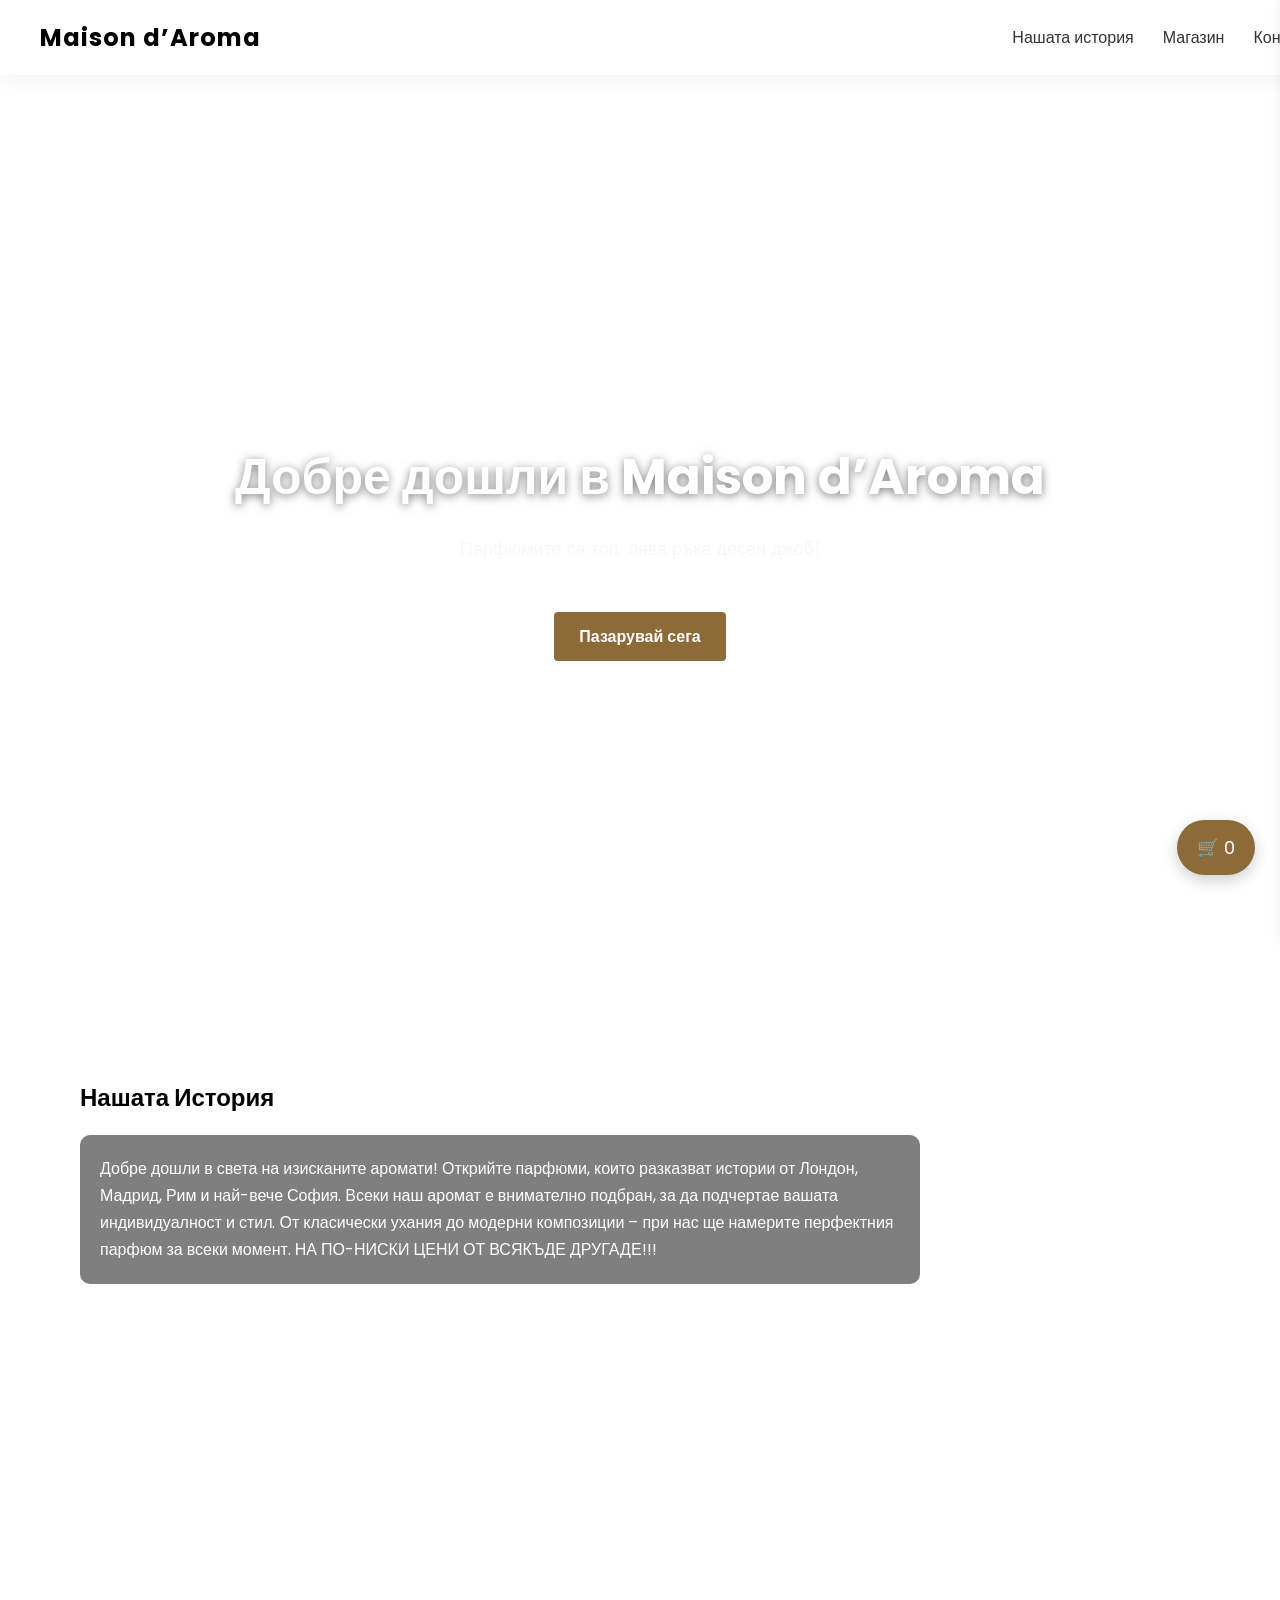
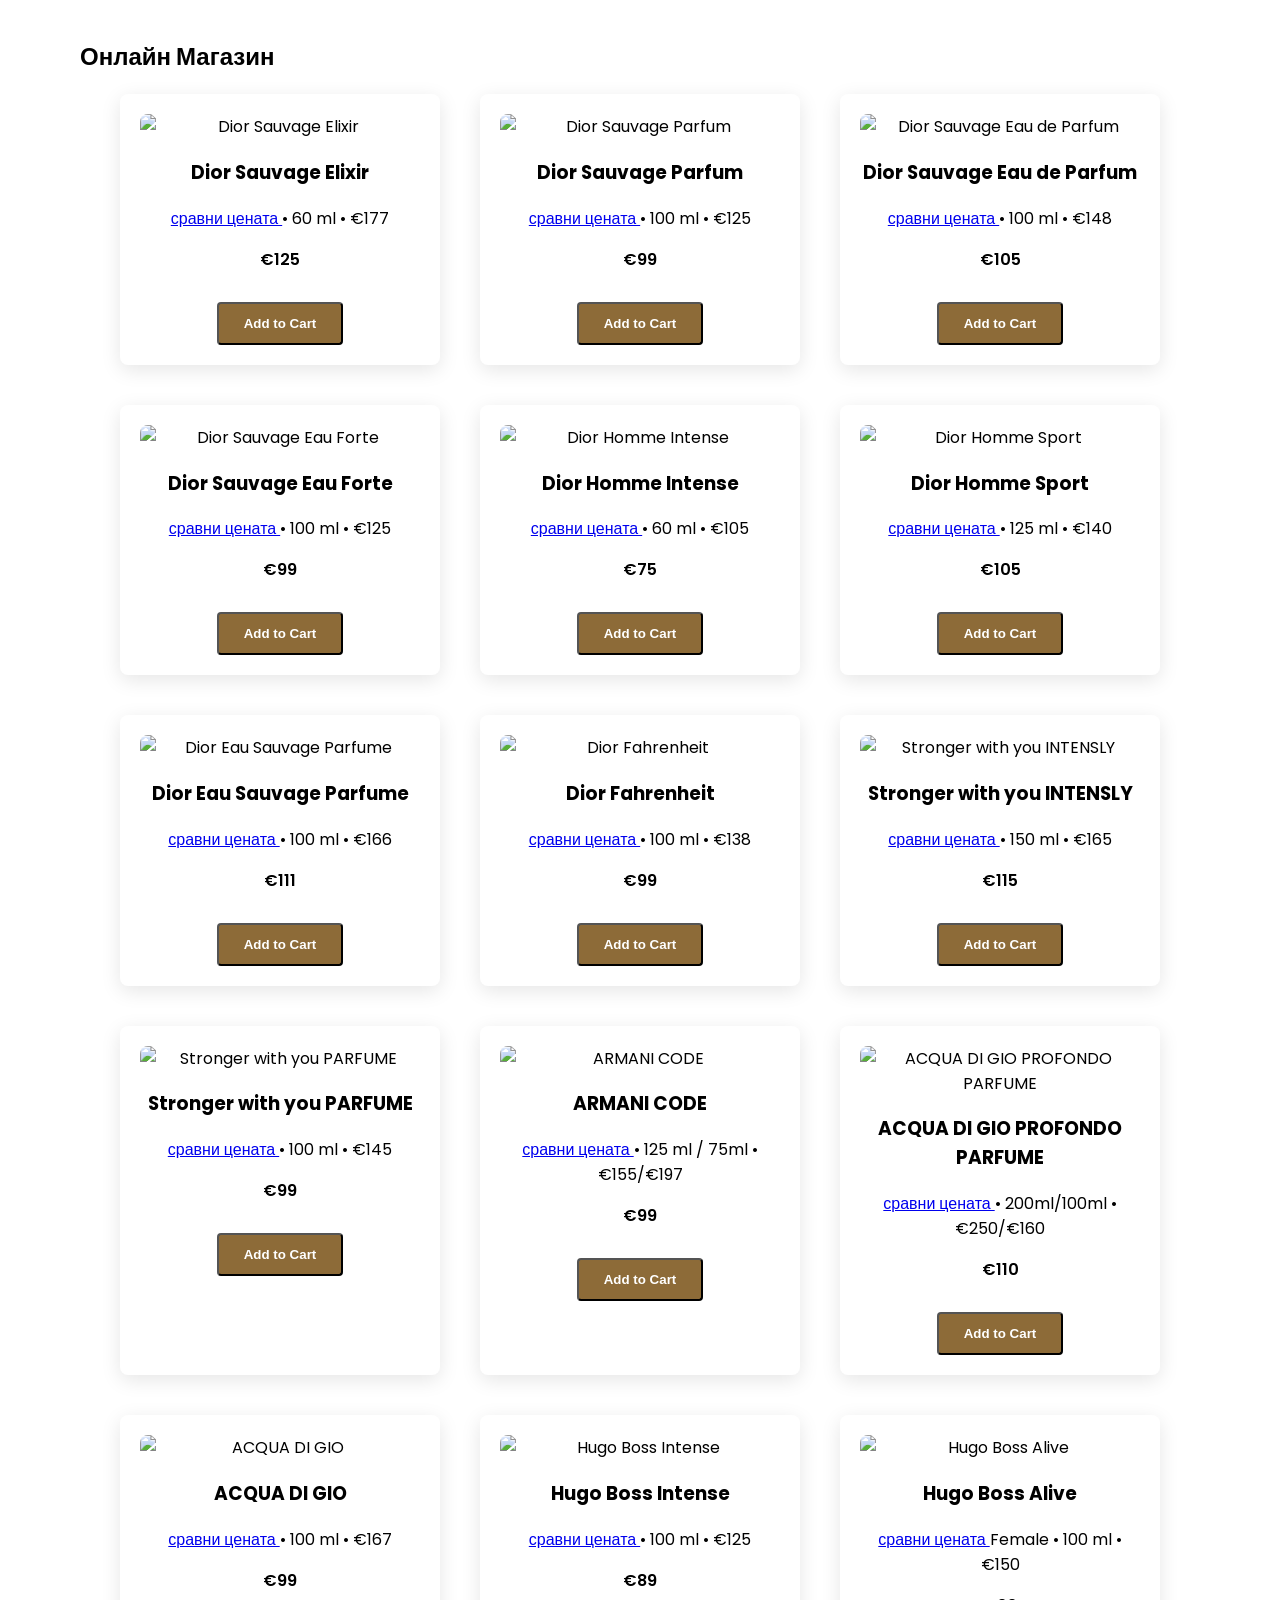
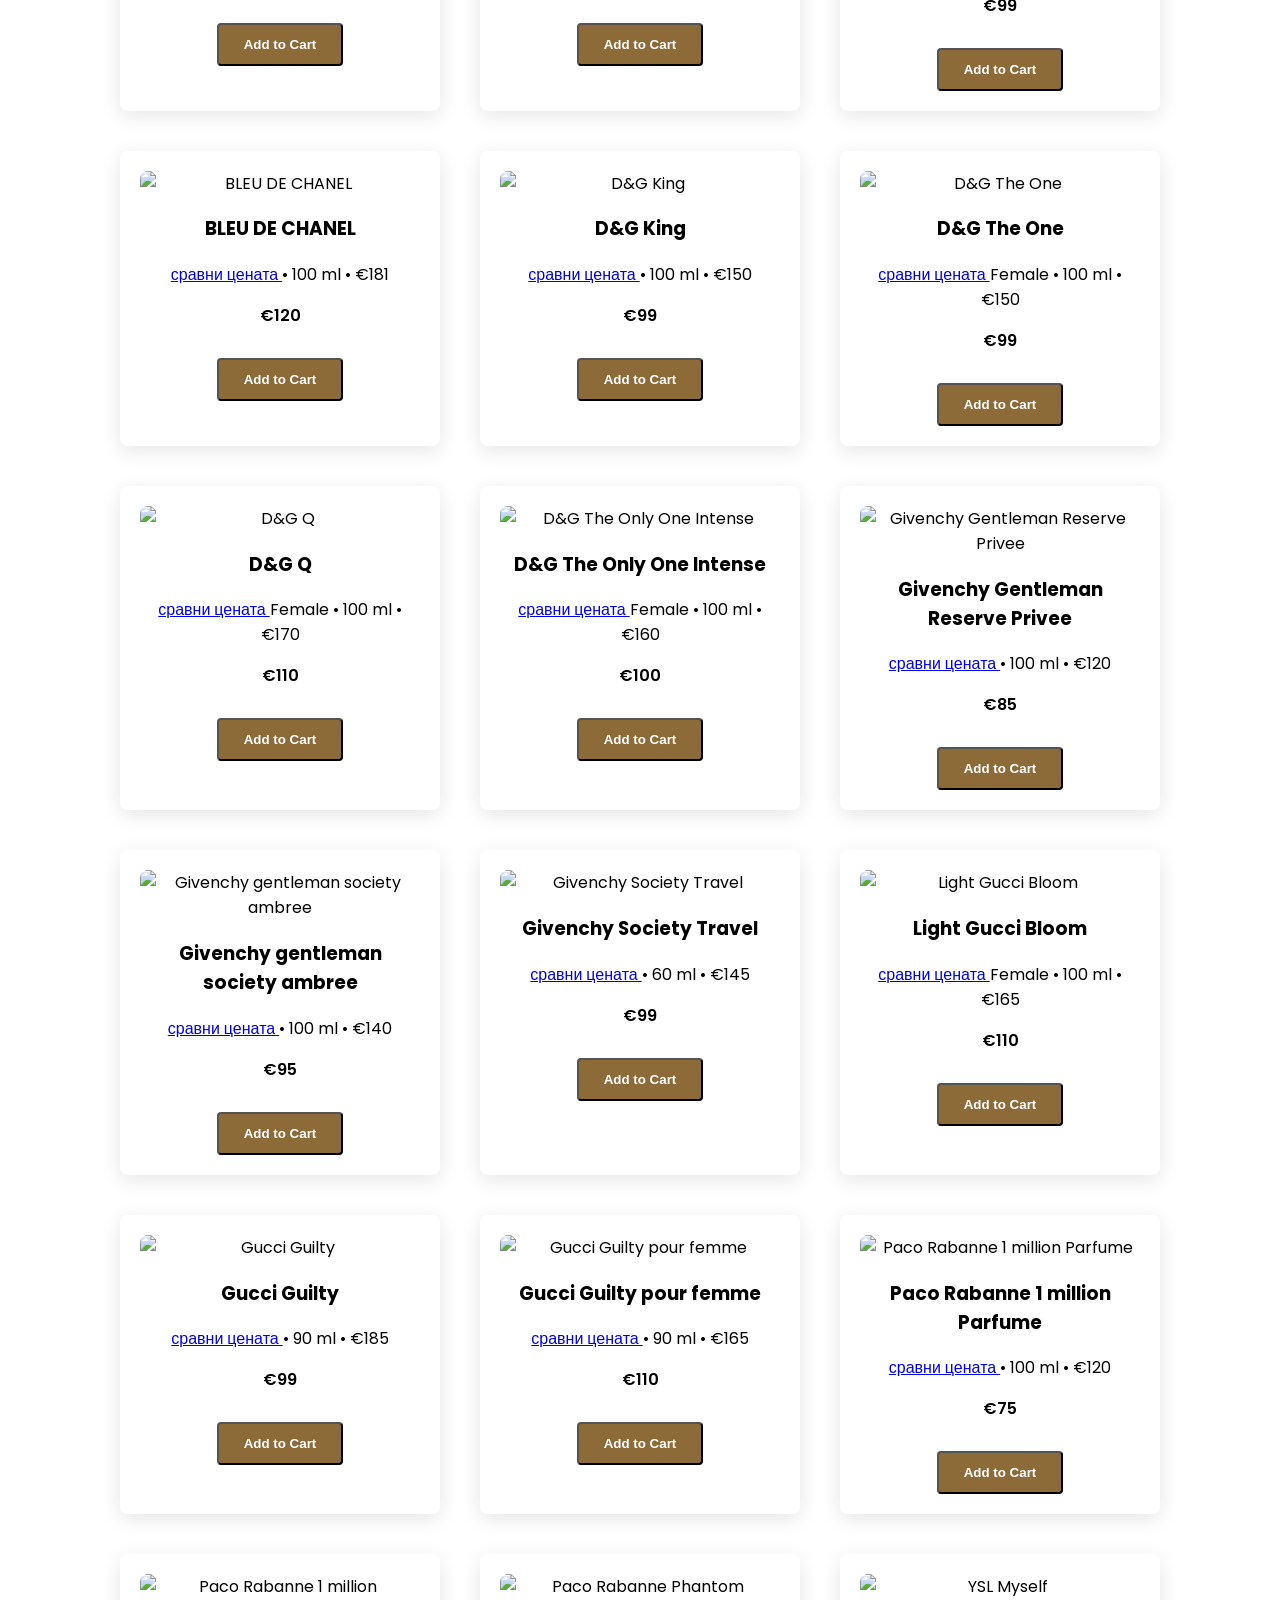
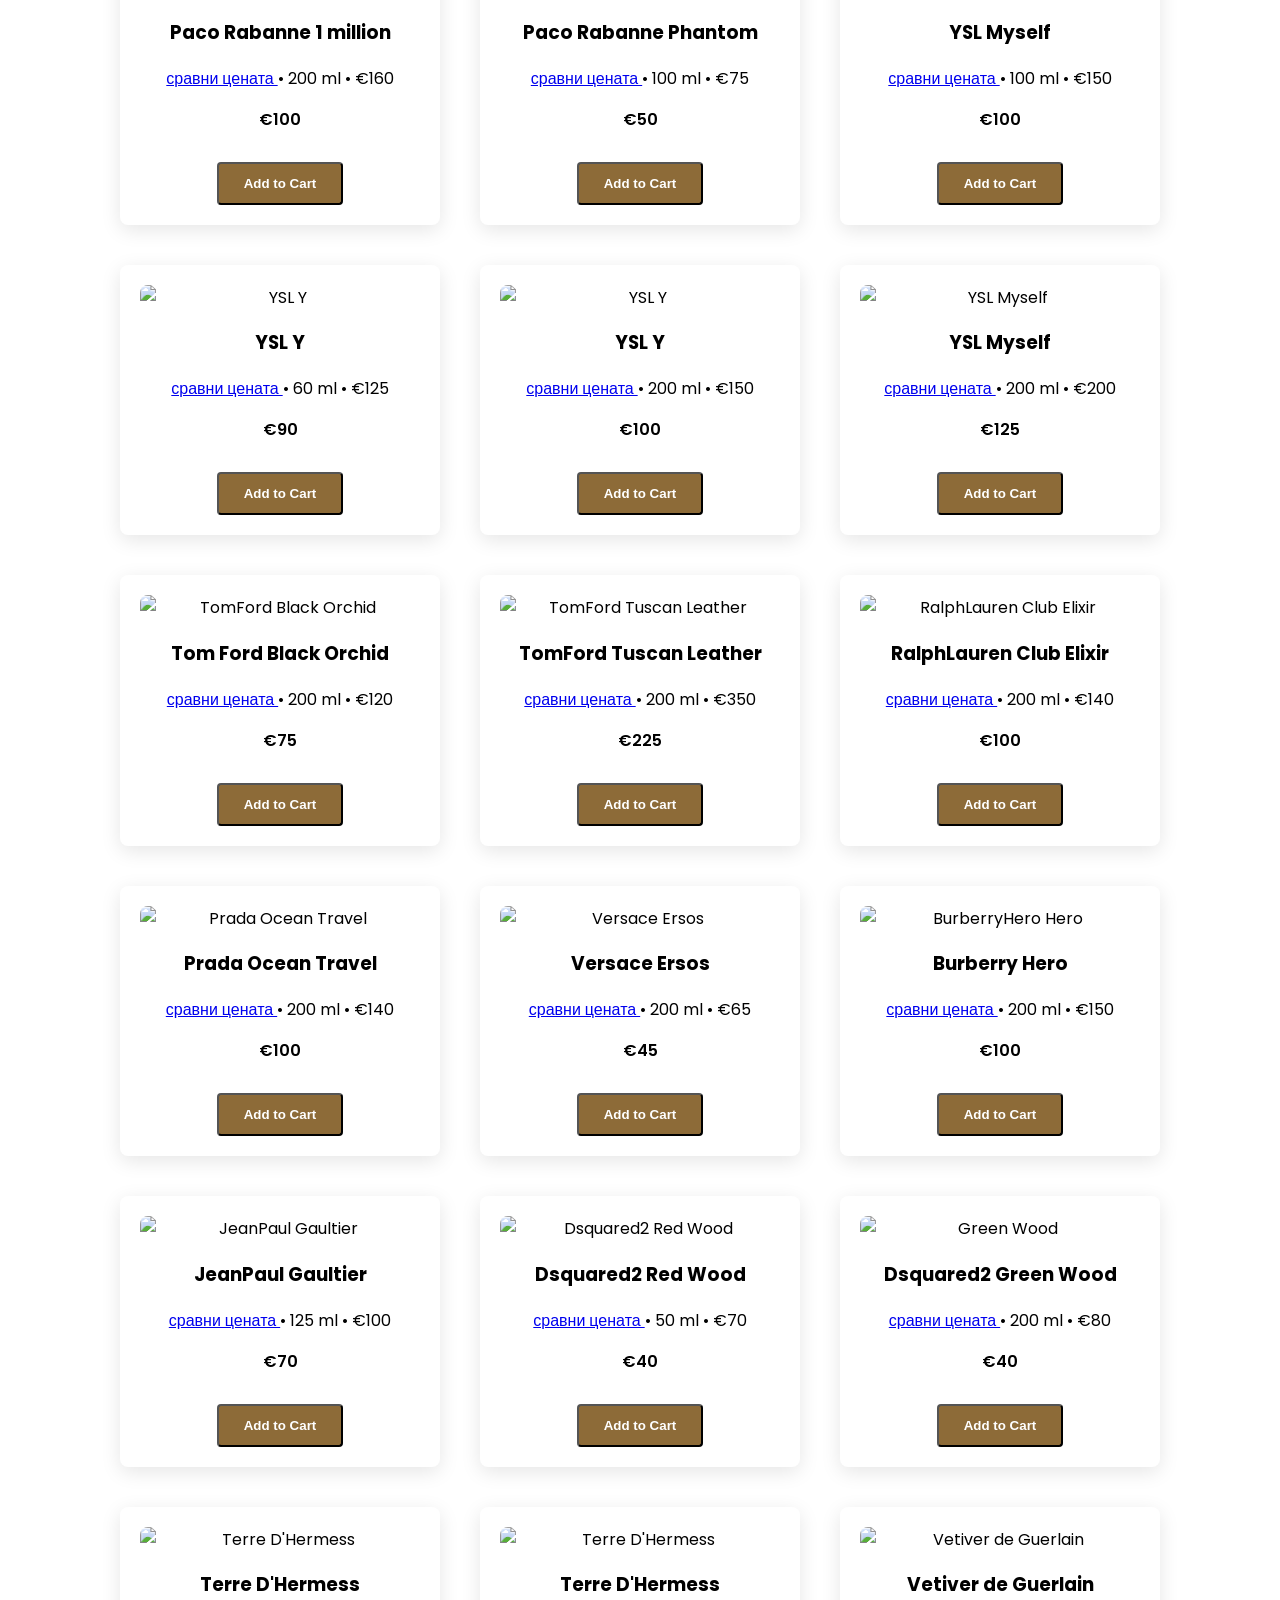
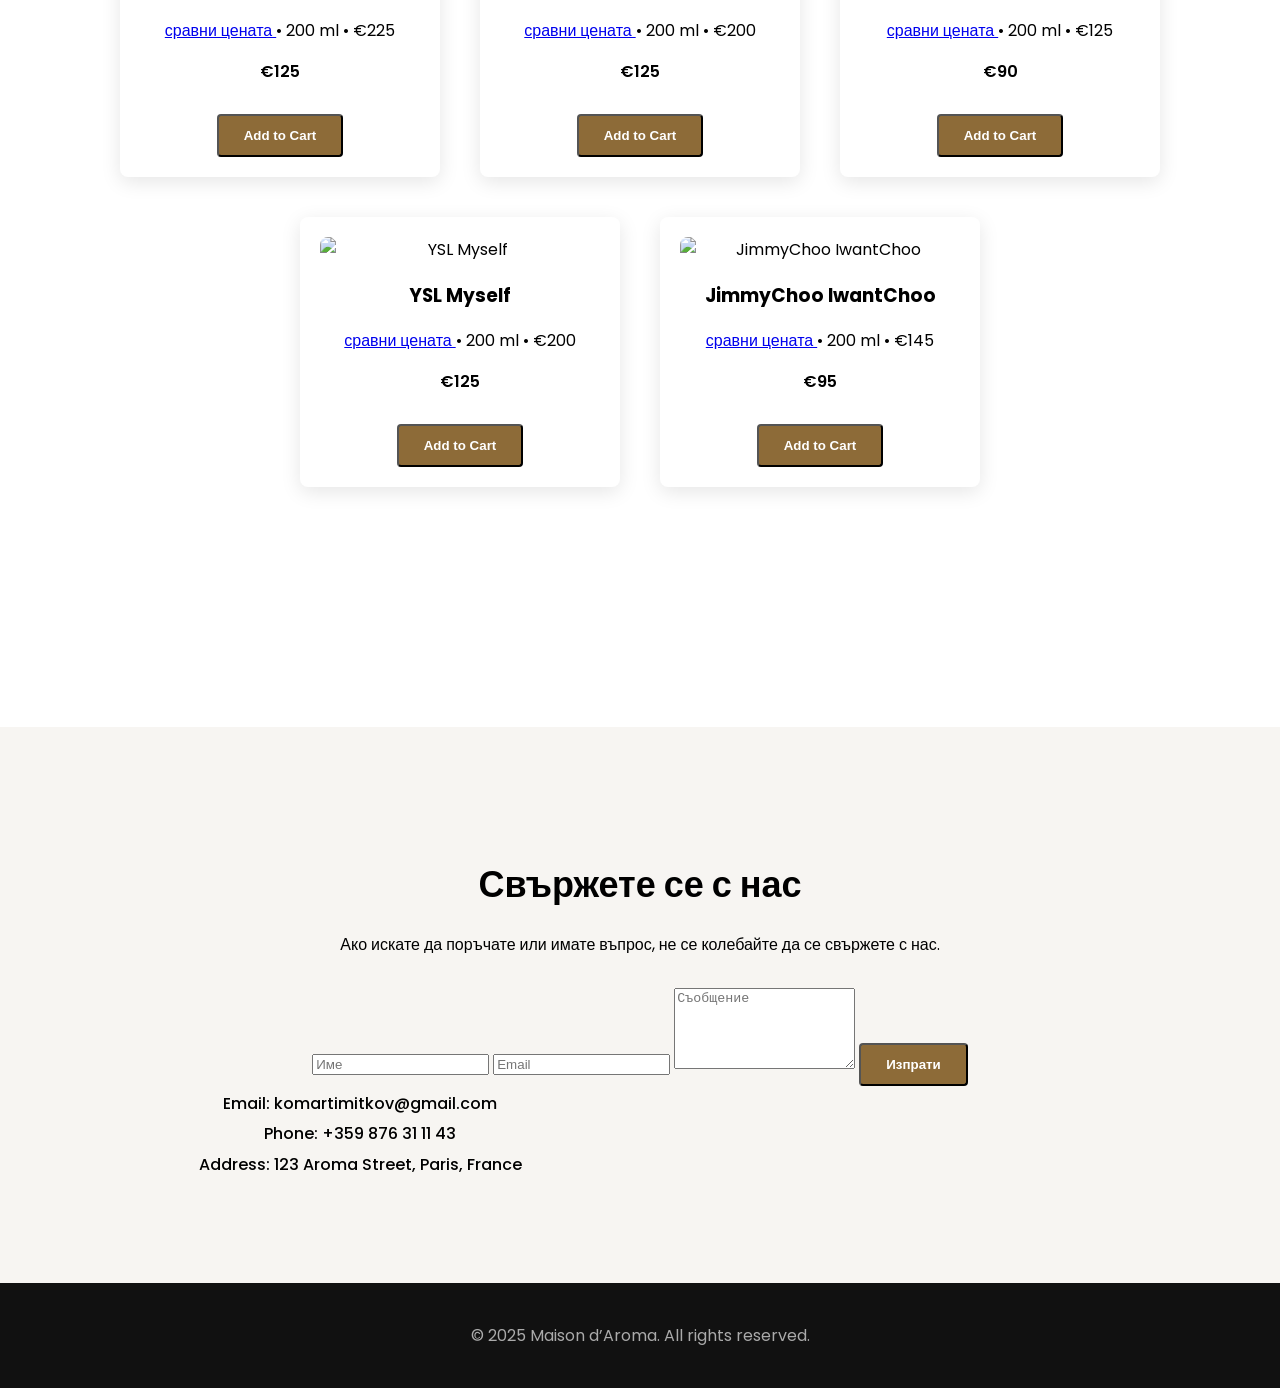
==== index.html @ da10c762 "Add files via upload" ====
<!DOCTYPE html>
<html lang="en">
<head>
  <meta charset="UTF-8" />
  <meta name="viewport" content="width=device-width, initial-scale=1.0" />
  <title>Maison d’Aroma – Art of Fragrance</title>

  <!-- Google Font -->
  <link href="https://fonts.googleapis.com/css2?family=Poppins:wght@400;600;700&display=swap" rel="stylesheet">

  <!-- Main CSS -->
  <link rel="stylesheet" href="style.css">
</head>

<body>

<!-- HEADER -->
<header>
  <div class="logo">Maison d’Aroma</div>
  <nav>
    <a href="#story">Нашата история</a>
    <a href="#shop">Магазин</a>
    <a href="#contact">Контакти</a>
  </nav>
</header>

<!-- HERO -->
<section class="hero">
  <div class="hero-text">
    <h1>Добре дошли в Maison d’Aroma</h1>
    <p>Парфюмите са топ, лява ръка десен джоб!</p>
    <a href="#shop" class="btn">Пазарувай сега</a>
  </div>
</section>

<!-- STORY -->
<section id="story" class="story">
  <div class="container">
    <h2>Нашата История</h2>
    <p>
      Добре дошли в света на изисканите аромати!
      Открийте парфюми, които разказват истории от Лондон, Мадрид, Рим и най-вече София.
      Всеки наш аромат е внимателно подбран, за да подчертае вашата индивидуалност и стил.
      От класически ухания до модерни композиции – при нас ще намерите перфектния парфюм
      за всеки момент. НА ПО-НИСКИ ЦЕНИ ОТ ВСЯКЪДЕ ДРУГАДЕ!!!
    </p>
  </div>
</section>

<!-- SHOP -->
<section id="shop" class="shop">
  <div class="container">
    <h2>Онлайн Магазин</h2>

    <div class="products">

      <!-- PRODUCT -->
      <div class="product">
        <img src="images/dior/elexir.PNG" alt="Dior Sauvage Elixir">
        <h3>Dior Sauvage Elixir</h3>
        <p>
          <a href="https://douglas.bg/dior-sauvage-elixir-conf-69799" target="_blank" rel="noopener noreferrer">
            сравни цената
          </a>
          • 60 ml • €177
        </p>
        <span class="price">€125</span>
        <button class="btn add-to-cart" data-name="Dior Sauvage Elixir" data-price="125">Add to Cart</button>
      </div>

      <div class="product">
        <img src="images/dior/parfu,me.PNG" alt="Dior Sauvage Parfum">
        <h3>Dior Sauvage Parfum</h3>
        <p>
          <a href="https://douglas.bg/dior-sauvage-parfum-conf-51176" target="_blank" rel="noopener noreferrer">
            сравни цената
          </a>
          • 100 ml • €125
        </p>
        <span class="price">€99</span>
        <button class="btn add-to-cart" data-name="Dior Sauvage Parfum" data-price="99">Add to Cart</button>
      </div>
      <div class="product">
        <img src="images/dior/euadeparfum.PNG" alt="Dior Sauvage Eau de Parfum">
        <h3>Dior Sauvage Eau de Parfum</h3>
        <p>
          <a href="https://douglas.bg/dior-sauvage-eau-de-parfum-conf-44913" target="_blank" rel="noopener noreferrer">
            сравни цената
          </a>
          • 100 ml • €148
        </p>
        <span class="price">€105</span>
        <button class="btn add-to-cart" data-name="Dior Sauvage Eau de Parfum" data-price="105">Add to Cart</button>
      </div>

      <div class="product">
        <img src="images/dior/euaForte.PNG" alt="Dior Sauvage Eau Forte">
        <h3>Dior Sauvage Eau Forte</h3>
        <p>
          <a href="https://douglas.bg/dior-sauvage-eau-forte-conf-84341" target="_blank" rel="noopener noreferrer">
            сравни цената
          </a>
          • 100 ml • €125
        </p>
        <span class="price">€99</span>
        <button class="btn add-to-cart" data-name="Dior Sauvage Eau Forte" data-price="99">Add to Cart</button>
      </div>
      <div class="product">
        <img src="images/dior/diorHommeIntense.jpg" alt="Dior Homme Intense">
        <h3>Dior Homme Intense</h3>
        <p>
          <a href="https://douglas.bg/dior-dior-homme-intense-eau-de-parfum-intense-conf-4635 " target="_blank" rel="noopener noreferrer">
            сравни цената
          </a>
          • 60 ml • €105
        </p>
        <span class="price">€75</span>
        <button class="btn add-to-cart" data-name="Dior Homme Intense" data-price="75">Add to Cart</button>
      </div>
      <div class="product">
        <img src="images/dior/diorhomesport1.jpg" alt="Dior Homme Sport">
        <h3>Dior Homme Sport</h3>
        <p>
          <a href="https://douglas.bg/dior-homme-sport-conf-62983" target="_blank" rel="noopener noreferrer">
            сравни цената
          </a>
          • 125 ml • €140
        </p>
        <span class="price">€105</span>
        <button class="btn add-to-cart" data-name="Dior Homme Sport" data-price="105">Add to Cart</button>
      </div>
      <div class="product">
        <img src="images/dior/diorEAU1.jpg" alt="Dior Eau Sauvage Parfume">
        <h3>Dior Eau Sauvage Parfume</h3>
        <p>
          <a href="https://makeup.bg/product/302679/ " target="_blank" rel="noopener noreferrer">
            сравни цената
          </a>
          • 100 ml • €166
        </p>
        <span class="price">€111</span>
        <button class="btn add-to-cart" data-name="Dior Eau Sauvage Parfume" data-price="111">Add to Cart</button>
      </div>
      <div class="product">
        <img src="images/dior/ahrenhait.PNG" alt="Dior Fahrenheit">
        <h3>Dior Fahrenheit</h3>
        <p>
          <a href="https://douglas.bg/dior-fahrenheit-parfum-30342" target="_blank" rel="noopener noreferrer">
            сравни цената
          </a>
          • 100 ml • €138    
        </p>
        <span class="price">€99</span>
        <button class="btn add-to-cart" data-name="Dior Fahrenheit" data-price="99">Add to Cart</button>
      </div>
      <div class="product">
        <img src="images/armani/strongerIntens.PNG" alt="Stronger with you INTENSLY
">
        <h3>Stronger with you INTENSLY</h3>
        <p>
          <a href="https://douglas.bg/emporio-armani-stronger-with-you-intensely-conf-49021" target="_blank" rel="noopener noreferrer">
            сравни цената
          </a>
          • 150 ml • €165
        </p>
        <span class="price">€115</span>
        <button class="btn add-to-cart" data-name="Stronger with you INTENSLY" data-price="115">Add to Cart</button>
      </div>
      <div class="product">
        <img src="images/armani/stronger parume.PNG" alt="Stronger with you PARFUME">
        <h3>Stronger with you PARFUME</h3>
        <p>
          <a href="https://douglas.bg/emporio-armani-stronger-with-you-parfum-conf-86585" target="_blank" rel="noopener noreferrer">
            сравни цената
          </a>
          • 100 ml • €145
        </p>
        <span class="price">€99</span>
        <button class="btn add-to-cart" data-name="Stronger with you PARFUME" data-price="99">Add to Cart</button>
      </div>
      <div class="product">
        <img src="images/armani/code.PNG" alt="ARMANI CODE">
        <h3>ARMANI CODE</h3>
        <p>
          <a href="https://douglas.bg/giorgio-armani-armani-code-le-parfum-conf-67357" target="_blank" rel="noopener noreferrer">
            сравни цената
          </a>
          • 125 ml / 75ml • €155/€197 
        </p>
        <span class="price">€99</span>
        <button class="btn add-to-cart" data-name="ARMANI CODE" data-price="99">Add to Cart</button>
      </div>
      <div class="product">
        <img src="images/armani/blueparume.PNG" alt="ACQUA DI GIO PROFONDO PARFUME">
        <h3>ACQUA DI GIO PROFONDO PARFUME</h3>
        <p>
          <a href="https://douglas.bg/giorgio-armani-acqua-di-gio-homme-profondo-parfum-conf-82382" target="_blank" rel="noopener noreferrer">
            сравни цената
          </a>
          • 200ml/100ml • €250/€160
        </p>
        <span class="price">€110</span>
        <button class="btn add-to-cart" data-name="ACQUA DI GIO PROFONDO PARFUME" data-price="110">Add to Cart</button>
      </div>
      <div class="product">
        <img src="images/armani/acquaparfume.jpg" alt="ACQUA DI GIO">
        <h3>ACQUA DI GIO</h3>
        <p>
          <a href="https://www.armani.com/it-it/giorgio-armani/parfum-acqua-di-gio-200-ml-cod-LE311400-NLP-200ML/?xse_prod_code=LE311400_NLP_200ML&xse=f998f418-144e-4b01-bdaf-4cd3fee16125" target="_blank" rel="noopener noreferrer">
            сравни цената
          </a>
          • 100 ml • €167
        </p>
        <span class="price">€99</span>
        <button class="btn add-to-cart" data-name="ACQUA DI GIO" data-price="99">Add to Cart</button>
      </div>
      <div class="product">
        <img src="images/parfumes/boss/bossHugoIntense.jpg" alt="Hugo Boss Intense">
        <h3>Hugo Boss Intense</h3>
        <p>
          <a href="https://douglas.bg/hugo-intense-eau-de-parfum-for-men-conf-81232" target="_blank" rel="noopener noreferrer">
            сравни цената
          </a>
          • 100 ml • €125
        </p>
        <span class="price">€89</span>
        <button class="btn add-to-cart" data-name="Hugo Boss Intense" data-price="89">Add to Cart</button>
      </div>
      <div class="product">
        <img src="images/parfumes/boss/hugo-boss-boss-alive-parfum-edp-50ml-за-жени~37536.webp" alt="Hugo Boss Alive">
        <h3>Hugo Boss Alive</h3>
        <p>
          <a href="https://prettyshop.bg/products/boss-alive-parfum" target="_blank" rel="noopener noreferrer">
            сравни цената
          </a>
         Female • 100 ml • €150
        </p>
        <span class="price">€99</span>
        <button class="btn add-to-cart" data-name="Hugo Boss Alive" data-price="99">Add to Cart</button>
      </div>
      <div class="product">
        <img src="images/parfumes/Chanel/BleuDeChanel.jpg" alt="BLEU DE CHANEL">
        <h3>BLEU DE CHANEL</h3>
        <p>
          <a href="https://www.chanel.com/sk/fragrance/p/107180/bleu-de-chanel-parfum-spray/" target="_blank" rel="noopener noreferrer">
            сравни цената
          </a>
          • 100 ml • €181
        </p>
        <span class="price">€120</span>
        <button class="btn add-to-cart" data-name="BLEU DE CHANEL" data-price="120">Add to Cart</button>
      </div>
      <div class="product">
        <img src="images/parfumes/D&G/D&GKing.jpg" alt="D&G King">
        <h3>D&G King</h3>
        <p>
          <a href="https://douglas.bg/dolce-gabbana-k-parfum-conf-87361" target="_blank" rel="noopener noreferrer">
            сравни цената
          </a>
          • 100 ml • €150
        </p>
        <span class="price">€99</span>
        <button class="btn add-to-cart" data-name="D&G King" data-price="99">Add to Cart</button>
      </div>
      <div class="product">
        <img src="images/parfumes/D&G/dolce-gabbana-the-one-gold-edp-75ml-за-жени~34640.webp" alt="D&G The One">
        <h3>D&G The One</h3>
        <p>
          <a href="https://douglas.bg/dolce-gabbana-the-one-conf-5342" target="_blank" rel="noopener noreferrer">
            сравни цената
          </a>
          Female • 100 ml • €150
        </p>
        <span class="price">€99</span>
        <button class="btn add-to-cart" data-name="D&G The One" data-price="99">Add to Cart</button>
      </div>
      <div class="product">
        <img src="images/parfumes/D&G/D&GQ.webp" alt="D&G Q">
        <h3>D&G Q</h3>
        <p>
          <a href="https://douglas.bg/dolce-gabbana-q-parfum-conf-87363" target="_blank" rel="noopener noreferrer">
            сравни цената
          </a>
        Female  • 100 ml • €170
        </p>
        <span class="price">€110</span>
        <button class="btn add-to-cart" data-name="Dior Sauvage Parfum" data-price="110">Add to Cart</button>
      </div>
      <div class="product">
        <img src="images/parfumes/D&G/dolce-gabbana-the-only-one-intense-eau-de-parfum-za-zheni-100-ml-543260.jpg" alt="D&G The Only One Intense">
        <h3>D&G The Only One Intense</h3>
        <p>
          <a href="https://douglas.bg/dolce-gabbana-the-only-one-conf-46115" target="_blank" rel="noopener noreferrer">
            сравни цената
          </a>
         Female • 100 ml • €160
        </p>
        <span class="price">€100</span>
        <button class="btn add-to-cart" data-name="Dior Sauvage Parfum" data-price="100">Add to Cart</button>
      </div>
      <div class="product">
        <img src="images/parfumes/Givenchy/givenchy-gentleman-reserve-privee-parfyumna-voda-za-maje-edp.webp" alt="Givenchy Gentleman Reserve Privee">
        <h3>Givenchy Gentleman Reserve Privee</h3>
        <p>
          <a href="https://douglas.bg/givenchy-gentleman-reserve-privee-eau-de-parfum-conf-63316/" target="_blank" rel="noopener noreferrer">
            сравни цената
          </a>
          • 100 ml • €120
        </p>
        <span class="price">€85</span>
        <button class="btn add-to-cart" data-name="Dior Sauvage Parfum" data-price="75">Add to Cart</button>
      </div>
      <div class="product">
        <img src="images/parfumes/Givenchy/givenchy-gentleman-society-ambree-edp-100ml-за-мъже-без-опаковка~38075.webp" alt="Givenchy gentleman society ambree">
        <h3>Givenchy gentleman society ambree</h3>
        <p>
          <a href="https://douglas.bg/givenchy-gentleman-society-ambree-conf-87416" target="_blank" rel="noopener noreferrer">
            сравни цената
          </a>
          • 100 ml • €140
        </p>
        <span class="price">€95</span>
        <button class="btn add-to-cart" data-name="ivenchy gentleman society ambree" data-price="75">Add to Cart</button>
      </div>
      <div class="product">
        <img src="images/parfumes/Givenchy/givenchySocietyTravel.jpg" alt="Givenchy Society Travel">
        <h3>Givenchy Society Travel</h3>
        <p>
          <a href="https://douglas.bg/givenchy-gentleman-society-conf-71005" target="_blank" rel="noopener noreferrer">
            сравни цената
          </a>
          • 60 ml • €145
        </p>
        <span class="price">€99</span>
        <button class="btn add-to-cart" data-name="Givenchy Society Travel" data-price="99">Add to Cart</button>
      </div>
      <div class="product">
        <img src="images/parfumes/Gucci/_Light-gucci-bloom-parfum-100ml.avif" alt="Light Gucci Bloom">
        <h3>Light Gucci Bloom</h3>
        <p>
          <a href="https://www.gucci.com/bg/en_gb/pr/beauty/fragrances/fragrances-for-women/gucci-bloom/gucci-bloom-parfum-100ml-p-827092999990099?srsltid=AfmBOooo3IkSFL9HVV9MZWyRmfWO_6xzrhUdgCX1tq-vULVy-zSXZKLG" target="_blank" rel="noopener noreferrer">
            сравни цената
          </a>
         Female • 100 ml • €165
        </p>
        <span class="price">€110</span>
        <button class="btn add-to-cart" data-name="Light Gucci Bloom" data-price="110">Add to Cart</button>
      </div>
      <div class="product">
        <img src="images/parfumes/Gucci/gucci-guilty-eau-de-parfum-for-men-90ml.avif" alt="Gucci Guilty">
        <h3>Gucci Guilty</h3>
        <p>
          <a href="https://www.gucci.com/bg/en_gb/pr/beauty/fragrances/fragrances-for-men/gucci-guilty-pour-homme-90ml-eau-de-parfum-p-613748999990099" target="_blank" rel="noopener noreferrer">
            сравни цената
          </a>
          • 90 ml • €185
        </p>
        <span class="price">€99</span>
        <button class="btn add-to-cart" data-name="Gucci Guilty" data-price="99">Add to Cart</button>
      </div>
      <div class="product">
        <img src="images/parfumes/Gucci/Light-gucci-guilty-pour-femme-90ml-eau-de-parfum.avif" alt=" Gucci Guilty pour femme">
        <h3> Gucci Guilty pour femme</h3>
        <p>
          <a href="https://www.gucci.com/bg/en_gb/pr/beauty/fragrances/fragrances-for-women/gucci-guilty/gucci-guilty-eau-de-parfum-intense-pour-femme-90ml-eau-de-parfum-p-671485999990099?srsltid=AfmBOorCWDc9Wa3v68C6CJdujXL41nHSoU1xkgLiETgo_2AsHATyLaHf" target="_blank" rel="noopener noreferrer">
            сравни цената
          </a>
          • 90 ml • €165
        </p>
        <span class="price">€110</span>
        <button class="btn add-to-cart" data-name="Gucci Guilty pour femme" data-price="110">Add to Cart</button>
      </div>

      <div class="product">
        <img src="images/parfumes/PacoRabane/paco-rabanne-1-million-parfum-100ml-за-мъже~33975.webp" alt="Paco Rabanne 1 million Parfume">
        <h3>Paco Rabanne 1 million Parfume</h3>
        <p>
          <a href="https://douglas.bg/paco-rabanne-1-million-conf-10636" target="_blank" rel="noopener noreferrer">
            сравни цената
          </a>
          • 100 ml • €120
        </p>
        <span class="price">€75</span>
        <button class="btn add-to-cart" data-name="Paco Rabanne 1 million Parfume" data-price="100">Add to Cart</button>
      </div>

      <div class="product">
        <img src="images/parfumes/PacoRabane/paco-rabanne-1-million-eau-de-toilette-za-mazhe-200-ml-404181.jpg" alt="Paco Rabanne 1 million">
        <h3>Paco Rabanne 1 million</h3>
        <p>
          <a href="https://douglas.bg/paco-rabanne-1-million-conf-10636" target="_blank" rel="noopener noreferrer">
            сравни цената
          </a>
          • 200 ml • €160
        </p>
        <span class="price">€100</span>
        <button class="btn add-to-cart" data-name="Paco Rabanne 1 million" data-price="100">Add to Cart</button>
      </div>

   

 

      <div class="product">
        <img src="images/parfumes/PacoRabane/Phantom.jpg" alt="Paco Rabanne Phantom">
        <h3>Paco Rabanne Phantom</h3>
        <p>
          <a href="https://douglas.bg/paco-rabanne-phantom-edt-conf-59665" target="_blank" rel="noopener noreferrer">
            сравни цената
          </a>
          • 100 ml • €75
        </p>
        <span class="price">€50</span>
        <button class="btn add-to-cart" data-name="Paco Rabanne Phantom" data-price="50">Add to Cart</button>
      </div>

      <div class="product">
        <img src="images/parfumes/YSL/myselfTRAVEL.jpg" alt="YSL Myself">
        <h3>YSL Myself</h3>
        <p>
          <a href="https://douglas.bg/yves-saint-laurent-myslf-eau-de-parfum-conf-74965" target="_blank" rel="noopener noreferrer">
            сравни цената
          </a>
          • 100 ml • €150
        </p>
        <span class="price">€100</span>
        <button class="btn add-to-cart" data-name="YSL Myself" data-price="100">Add to Cart</button>
      </div>

      <div class="product">
        <img src="images/parfumes/YSL/YSL100mlY.avif" alt="YSL Y">
        <h3>YSL Y</h3>
        <p>
          <a href="https://douglas.bg/yves-saint-laurent-y-eau-de-parfum-conf-50600" target="_blank" rel="noopener noreferrer">
            сравни цената
          </a>
          • 60 ml • €125
        </p>
        <span class="price">€90</span>
        <button class="btn add-to-cart" data-name="YSL Y" data-price="90">Add to Cart</button>
      </div>

      <div class="product">
        <img src="images/parfumes/YSL/ysl-y-le-parfum-parfum-60ml-за-мъже~34851.webp" alt="YSL Y">
        <h3>YSL Y</h3>
        <p>
          <a href="https://douglas.bg/yves-saint-laurent-y-le-parfum-conf-87568" target="_blank" rel="noopener noreferrer">
            сравни цената
          </a>
          • 200 ml • €150
        </p>
        <span class="price">€100</span>
        <button class="btn add-to-cart" data-name="YSL Y" data-price="100">Add to Cart</button>
      </div>

      <div class="product">
        <img src="images/parfumes/YSL/yves_saint_laurent_ysl_perfume_MYSELF_eau_de_parfum_edp_notes.jpg" alt="YSL Myself">
        <h3>YSL Myself</h3>
        <p>
          <a href="https://douglas.bg/yves-saint-laurent-myslf-le-parfum-refill-91139" target="_blank" rel="noopener noreferrer">
            сравни цената
          </a>
          • 200 ml • €200
        </p>
        <span class="price">€125</span>
        <button class="btn add-to-cart" data-name="YSL Myself" data-price="125">Add to Cart</button>
      </div>
      <div class="product">
        <img src="images/parfumes/TomFord/tfbo50ml.jpg" alt="TomFord Black Orchid">
        <h3>Tom Ford Black Orchid</h3>
        <p>
          <a href="https://douglas.bg/tom-ford-black-orchid-conf-72930" target="_blank" rel="noopener noreferrer">
            сравни цената
          </a>
          • 200 ml • €120
        </p>
        <span class="price">€75</span>
        <button class="btn add-to-cart" data-name="Tom Ford Black Orchid" data-price="75">Add to Cart</button>
      </div>
      <div class="product">
        <img src="images/parfumes/TomFord/tftl100.jpg" alt="TomFord Tuscan Leather">
        <h3>TomFord Tuscan Leather</h3>
        <p>
          <a href="https://douglas.bg/tom-ford-tuscan-leather-conf-65802" target="_blank" rel="noopener noreferrer">
            сравни цената
          </a>
          • 200 ml • €350
        </p>
        <span class="price">€225</span>
        <button class="btn add-to-cart" data-name="Tom Ford Tuscan Leather" data-price="225">Add to Cart</button>
      </div>
      <div class="product">
        <img src="images/parfumes/RalphLauren/ralphs-club-elixir___230913.webp" alt="RalphLauren Club Elixir">
        <h3>RalphLauren Club Elixir</h3>
        <p>
          <a href="https://www.notino.bg/ralph-lauren/ralphs-club-elixir-parfjumna-voda-za-mzhe/" target="_blank" rel="noopener noreferrer">
            сравни цената
          </a>
          • 200 ml • €140
        </p>
        <span class="price">€100</span>
        <button class="btn add-to-cart" data-name="RalphLauren Club Elixir" data-price="100">Add to Cart</button>
      </div>
      <div class="product">
        <img src="images/parfumes/prada/PradaOceanTravel.webp" alt="Prada Ocean Travel">
        <h3>Prada Ocean Travel</h3>
        <p>
          <a href="https://douglas.bg/prada-luna-rossa-ocean-eau-de-parfum-conf-72492" target="_blank" rel="noopener noreferrer">
            сравни цената
          </a>
          • 200 ml • €140
        </p>
        <span class="price">€100</span>
        <button class="btn add-to-cart" data-name="Prada Ocean Travel" data-price="100">Add to Cart</button>
      </div>
      <div class="product">
        <img src="images/parfumes/versace/versaceErsos.jpg" alt="Versace Ersos">
        <h3>Versace Ersos</h3>
        <p>
          <a href="https://douglas.bg/versace-eros-eau-de-parfum-conf-56987" target="_blank" rel="noopener noreferrer">
            сравни цената
          </a>
          • 200 ml • €65
        </p>
        <span class="price">€45</span>
        <button class="btn add-to-cart" data-name="Versace Eros" data-price="45">Add to Cart</button>
      </div>
      <div class="product">
        <img src="images/parfumes/Other/BurberryHero.webp" alt=" BurberryHero  Hero ">
        <h3>Burberry Hero</h3>
        <p>
          <a href="https://douglas.bg/burberry-hero-parfum-for-men-conf-80977" target="_blank" rel="noopener noreferrer">
            сравни цената
          </a>
          • 200 ml • €150
        </p>
        <span class="price">€100</span>
        <button class="btn add-to-cart" data-name="BurberryHero" data-price="100">Add to Cart</button>
      </div>
      <div class="product">
        <img src="images/parfumes/other/jean-paul-gaultier-le-male-eau-de-toilette-125ml.webp" alt="JeanPaul Gaultier">
        <h3>JeanPaul Gaultier</h3>
        <p>
          <a href="https://douglas.bg/jean-paul-gaultier-le-male-conf-07944" target="_blank" rel="noopener noreferrer">
            сравни цената
          </a>
          • 125 ml • €100
        </p>
        <span class="price">€70</span>
        <button class="btn add-to-cart" data-name="Dior Homme Sport" data-price="70">Add to Cart</button>
      </div>
      <div class="product">
        <img src="images/parfumes/other/redWood50ml.PNG" alt="Dsquared2 Red Wood">
        <h3>Dsquared2 Red Wood</h3>
        <p>
          <a href="https://www.dsquared2.com/bg/en/red-wood-50ml/FR5C30EUR010070.html" target="_blank" rel="noopener noreferrer">
            сравни цената
          </a>
          • 50 ml • €70
        </p>
        <span class="price">€40</span>
        <button class="btn add-to-cart" data-name=" Red Wood" data-price="40">Add to Cart</button>
      </div>
      <div class="product">
        <img src="images/parfumes/Other/dsquared2-green-wood-edt-50ml-за-мъже~33507.webp" alt="Green Wood">
        <h3>Dsquared2 Green Wood</h3>
        <p>
          <a href="https://douglas.bg/yves-saint-laurent-myslf-le-parfum-refill-91139" target="_blank" rel="noopener noreferrer">
            сравни цената
          </a>
          • 200 ml • €80
        </p>
        <span class="price">€40</span>
        <button class="btn add-to-cart" data-name="Dsquared2 Green Wood" data-price="40">Add to Cart</button>
      </div>
      <div class="product">
        <img src="images/parfumes/Other/thereDhermess200ml.avif" alt="Terre D'Hermess">
        <h3>Terre D'Hermess</h3>
        <p>
          <a href="https://douglas.bg/hermes-terre-d-hermes-parfum-conf-31722" target="_blank" rel="noopener noreferrer">
            сравни цената
          </a>
          • 200 ml • €225
        </p>
        <span class="price">€125</span>
        <button class="btn add-to-cart" data-name="Terre D'Hermess" data-price="125">Add to Cart</button>
      </div>
      <div class="product">
        <img src="images/parfumes/Other/terre-d-hermes-parfum--107757V0-worn-3-0-0-800-800_g.webp" alt="Terre D'Hermess">
        <h3>Terre D'Hermess</h3>
        <p>
          <a href="https://douglas.bg/hermes-terre-d-hermes-parfum-conf-31722" target="_blank" rel="noopener noreferrer">
            сравни цената
          </a>
          • 200 ml • €200
        </p>
        <span class="price">€125</span>
        <button class="btn add-to-cart" data-name="Terre D'Hermess" data-price="125">Add to Cart</button>
      </div>
      <div class="product">
        <img src="images/parfumes/Other/vetiver-parfum___240412.webp" alt="Vetiver de Guerlain">
        <h3>Vetiver de Guerlain</h3>
        <p>
          <a href="https://www.notino.bg/guerlain/vetiver-parfum-parfjum-za-mzhe/" target="_blank" rel="noopener noreferrer">
            сравни цената
          </a>
          • 200 ml • €125
        </p>
        <span class="price">€90</span>
        <button class="btn add-to-cart" data-name="Vetiver de Guerlain" data-price="90">Add to Cart</button>
      </div>
      <div class="product">
        <img src="images/parfumes/YSL/yves_saint_laurent_ysl_perfume_MYSELF_eau_de_parfum_edp_notes.jpg" alt="YSL Myself">
        <h3>YSL Myself</h3>
        <p>
          <a href="https://douglas.bg/yves-saint-laurent-myslf-le-parfum-refill-91139" target="_blank" rel="noopener noreferrer">
            сравни цената
          </a>
          • 200 ml • €200
        </p>
        <span class="price">€125</span>
        <button class="btn add-to-cart" data-name="YSL Myself" data-price="125">Add to Cart</button>
      </div>
      <div class="product">
        <img src="images/parfumes/JimmyChoo/IwantChoo.jpg" alt="JimmyChoo IwantChoo">
        <h3>JimmyChoo IwantChoo</h3>
        <p>
          <a href="https://douglas.bg/jimmy-choo-i-want-choo-le-parfum-conf-83863" target="_blank" rel="noopener noreferrer">
            сравни цената
          </a>
          • 200 ml • €145
        </p>
        <span class="price">€95</span>
        <button class="btn add-to-cart" data-name="JimmyChoo IwantChoo" data-price="95">Add to Cart</button>
      </div>
    
  
</section>

<!-- CART ICON -->
<div class="cart-icon" onclick="toggleCart()">
  🛒 <span id="cart-count">0</span>
</div>

<!-- CART PANEL -->
<div id="cart-panel" class="cart-panel">
  <h3>Your Cart</h3>

  <div id="cart-items"></div>

  <div class="cart-total">
    Total: €<span id="cart-total">0</span>
  </div>

  <button id="checkout-btn" class="btn checkout-btn">Checkout</button>

  <form id="checkout-form"
        action="https://formspree.io/f/mdkqlaak"
        method="POST"
        style="display:none; margin-top:20px;">

    <h4>Checkout Information</h4>

    <input type="text" name="name" placeholder="Your Name" required>
    <input type="email" name="email" placeholder="Your Email" required>
    <input type="tel" name="phone" placeholder="Your Phone Number" required>

    <input type="hidden" name="orderTotal" id="order-total">
    <input type="hidden" name="orderItems" id="order-items">

    <button type="submit" class="btn">Submit Order</button>
  </form>
</div>

<!-- CONTACT -->
<section id="contact" class="contact">
  <div class="container">
    <h2>Свържете се с нас</h2>
    <p>Ако искате да поръчате или имате въпрос, не се колебайте да се свържете с нас.</p>

    <form action="https://formspree.io/f/mdkqlaak" method="POST">
      <input type="text" name="name" placeholder="Име" required>
      <input type="email" name="email" placeholder="Email" required>
      <textarea name="message" rows="5" placeholder="Съобщение" required></textarea>
      <button type="submit" class="btn">Изпрати</button>
    </form>

    <div class="contact-info">
      <p>Email: komartimitkov@gmail.com</p>
      <p>Phone: +359 876 31 11 43</p>
      <p>Address: 123 Aroma Street, Paris, France</p>
    </div>
  </div>
</section>

<footer>
  © 2025 Maison d’Aroma. All rights reserved.
</footer>

<script src="shop.js"></script>

</body>
</html>
---- style.css ----
/* GENERAL STYLES */
body {
	  margin: 0;
  min-height: 100vh;
  font-family: 'Poppins', sans-serif;
background-image: url("images/bg.jpeg");
    background-repeat: repeat;
    background-size: 1475px; 
    background-attachment: scroll;
    background-position: center;
    padding-top: 80px; /* height of header */
}
      


/* HEADER */
header {
    display: flex;
    justify-content: space-between;
    align-items: center;
    padding: 20px 40px;
    position: fixed;
    width: 100%;
    top: 0;

        background: rgba(255,255,255,0.85);
        box-shadow: 0 4px 20px rgba(0,0,0,0.05);
      
      
    backdrop-filter: blur(10px);
    z-index: 100;
}
:root {
    --primary: #8d6b38;
    --dark: #1f1f1f;
    --light: #faf8f6;
  }
  

.logo {
    font-size: 24px;
    font-weight: 700;
    letter-spacing: 1px;
}

nav a {
    margin-left: 25px;
    text-decoration: none;
    color: #333;
    font-weight: 500;
}

nav a:hover {
    color: #8d6b38;
}

/* HERO */

.hero {
    height: 100vh;
    display: flex;
    justify-content: center;
    align-items: center;
    text-align: center;
    padding: 0 20px;

background: transparent; !important;
}
      
      
      
      


.hero-text h1 {
    font-size: 50px;
    color: #fff;
    text-shadow: 0 2px 10px rgba(0,0,0,0.5);
}

.hero-text p {
    color: #f7f7f7;
    font-size: 18px;
}
.shop {
  background: transparent; !important;
    );
  padding: 120px 0;
}
.shop .container {
  padding: 120px 80px;
}




.btn {
    display: inline-block;
    margin-top: 20px;
    background: #8d6b38;
    color: white;
    padding: 12px 25px;
    border-radius: 4px;
    text-decoration: none;
    font-weight: 600;
}
.btn {
    transition: all 0.3s ease;
  }
  
  .btn:hover {
    transform: translateY(-2px);
    box-shadow: 0 8px 20px rgba(0,0,0,0.2);
  }
  .container {
    max-width: 1200px;
    margin: 0 auto;
  }
    
.btn:hover {
    background: #72562d;
}

/* SECTIONS */
section {
    padding: 80px 80px;
  }
  
  .hero-text h1 {
    margin-bottom: 20px;
  }
  
  .hero-text p {
    margin-bottom: 30px;
  }
  


.story p {
    max-width: 800px;
    line-height: 1.7;
}
.story p {
  background: rgba(0,0,0,0.5);
  color: white;
  padding: 20px;
  border-radius: 10px;
}
/* PRODUCTS */
.products {
    display: flex;
    gap: 40px;
    justify-content: center;
    flex-wrap: wrap;
}

.product {
    background: white;
    box-shadow: 0 5px 20px rgba(0,0,0,0.1);
    padding: 20px;
    border-radius: 8px;
    width: 280px;
    text-align: center;
}

.product img {
    width: 100%;
    border-radius: 8px;
}

.price {
    display: block;
    font-weight: 600;
    margin: 10px 0;
}

/* CART ICON */
.cart-icon {
    position: fixed;
    right: 25px;
    bottom: 25px;
    background: #8d6b38;
    color: white;
    padding: 14px 20px;
    border-radius: 50px;
    cursor: pointer;
    font-size: 18px;
    box-shadow: 0 5px 15px rgba(0,0,0,0.2);
    z-index: 999;
}

/* CART PANEL */
.cart-panel {
    position: fixed;
    right: -400px;
    top: 0;
    width: 350px;
    height: 100vh;
    background: white;
    box-shadow: -5px 0 15px rgba(0,0,0,0.15);
    padding: 20px;
    transition: 0.4s ease;
    z-index: 1000;
}

.cart-panel.open {
    right: 0;
}

.cart-item {
    margin-bottom: 15px;
    padding-bottom: 12px;
    border-bottom: 1px solid #ddd;
}

.qty-btn {
    background: #8d6b38;
    color: white;
    border: none;
    padding: 3px 8px;
    margin: 0 4px;
    cursor: pointer;
    border-radius: 4px;
}

.qty-btn:hover {
    background: #72562d;
}

.remove-btn {
    background: none;
    border: none;
    color: #b23b3b;
    margin-top: 5px;
    cursor: pointer;
}

.cart-total {
    margin-top: 20px;
    font-size: 20px;
    font-weight: 700;
    text-align: center;
}

.checkout-btn {
    width: 100%;
    margin-top: 20px;
}
/* CONTACT SECTION */
.contact {
    padding: 100px 60px;
    background: #f7f5f2;
    text-align: center;
}

.contact h2 {
    font-size: 36px;
    margin-bottom: 20px;
}

.contact p {
    max-width: 600px;
    margin: 0 auto 30px auto;
    line-height: 1.6;
}

#contact-form {
    max-width: 500px;
    margin: 0 auto 30px auto;
    display: flex;
    flex-direction: column;
    gap: 15px;
}

#contact-form input,
#contact-form textarea {
    padding: 12px;
    border-radius: 5px;
    border: 1px solid #ccc;
    font-size: 16px;
    width: 100%;
    box-sizing: border-box;
}

#contact-form button {
    width: 150px;
    align-self: center;
}

.contact-info p {
    margin: 5px 0;
    font-weight: 500;
}
#checkout-form {
    display: flex;
    flex-direction: column;
    gap: 10px;
}

#checkout-form input {
    padding: 10px;
    border-radius: 5px;
    border: 1px solid #ccc;
    font-size: 16px;
}

#checkout-form button {
    width: 100%;
    margin-top: 10px;
}
img {
    display: block !important;
    opacity: 1 !important;
    visibility: visible !important;
}
@media (max-width: 768px) {
    .hero-text h1 {
      font-size: 36px;
    }
  
    section {
      padding: 80px 30px;
    }
  }
  footer {
    padding: 40px;
    text-align: center;
    background: #111;
    color: #aaa;
  }
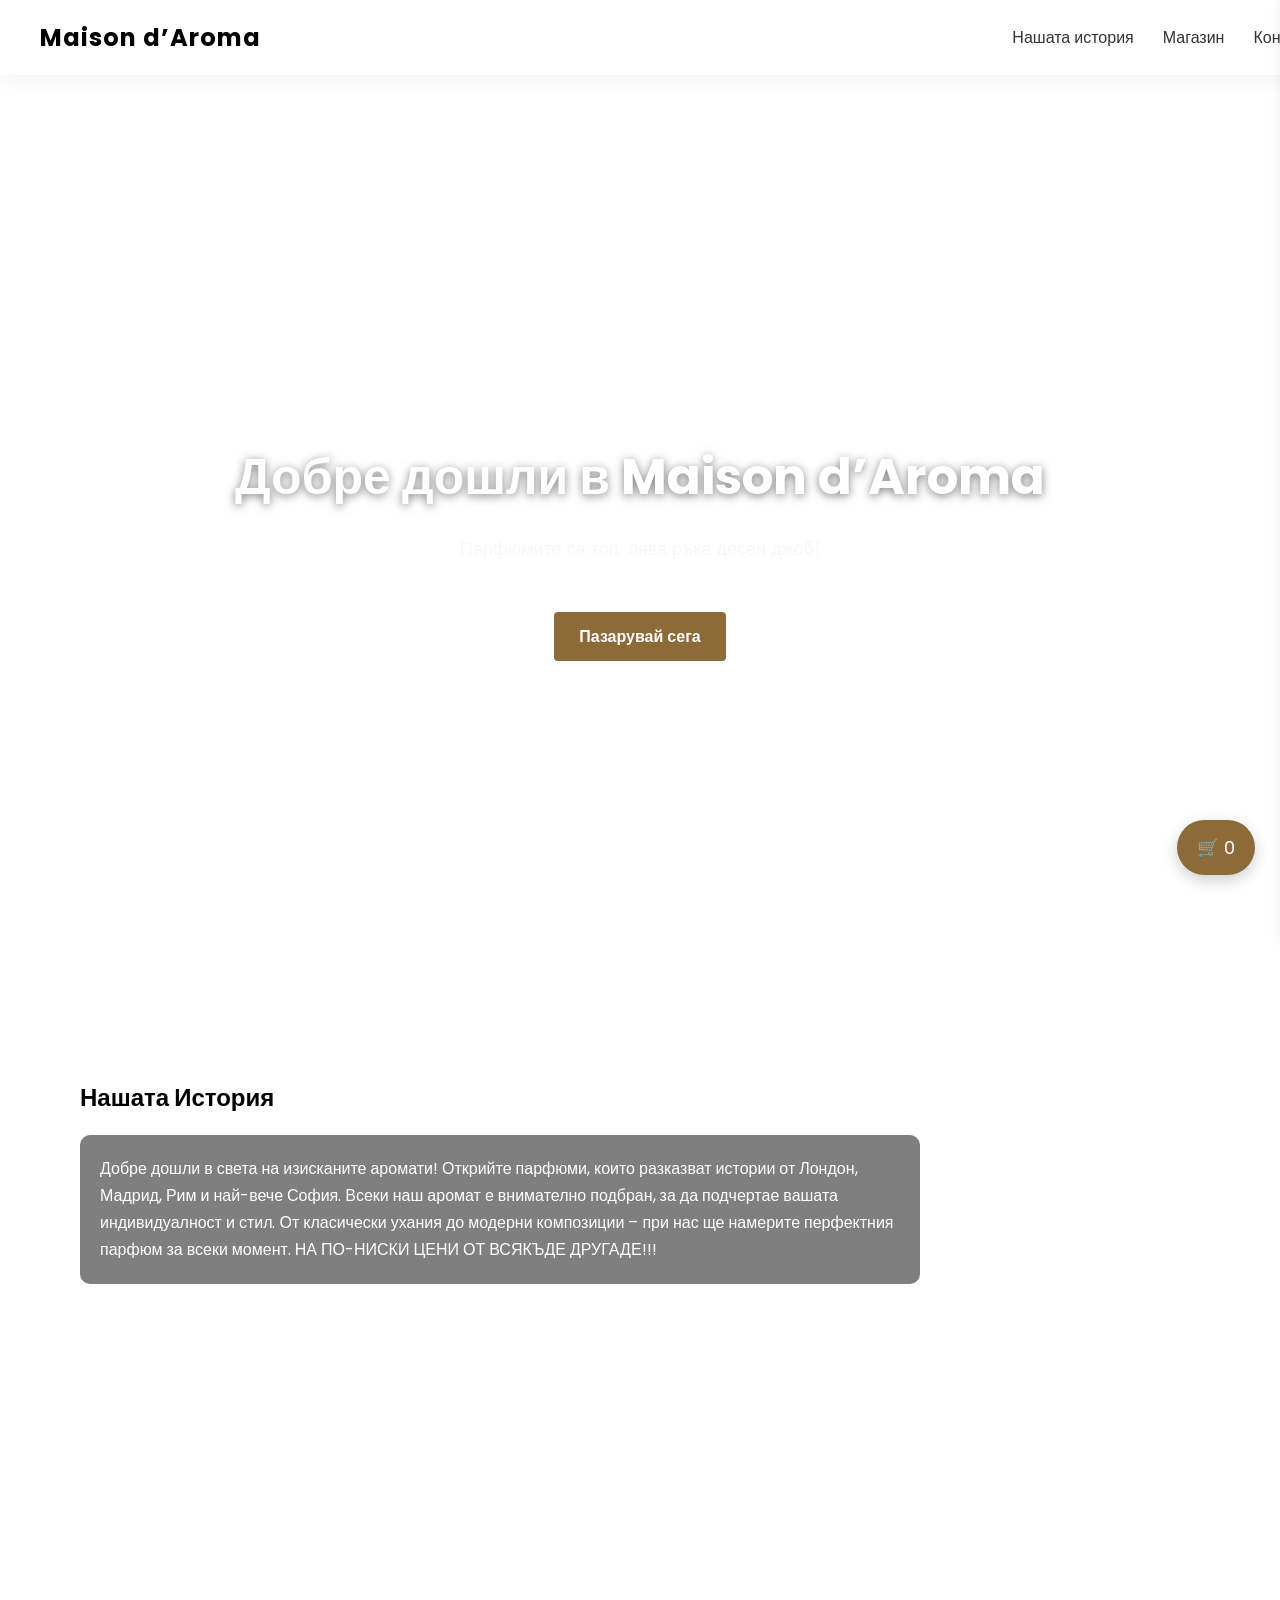
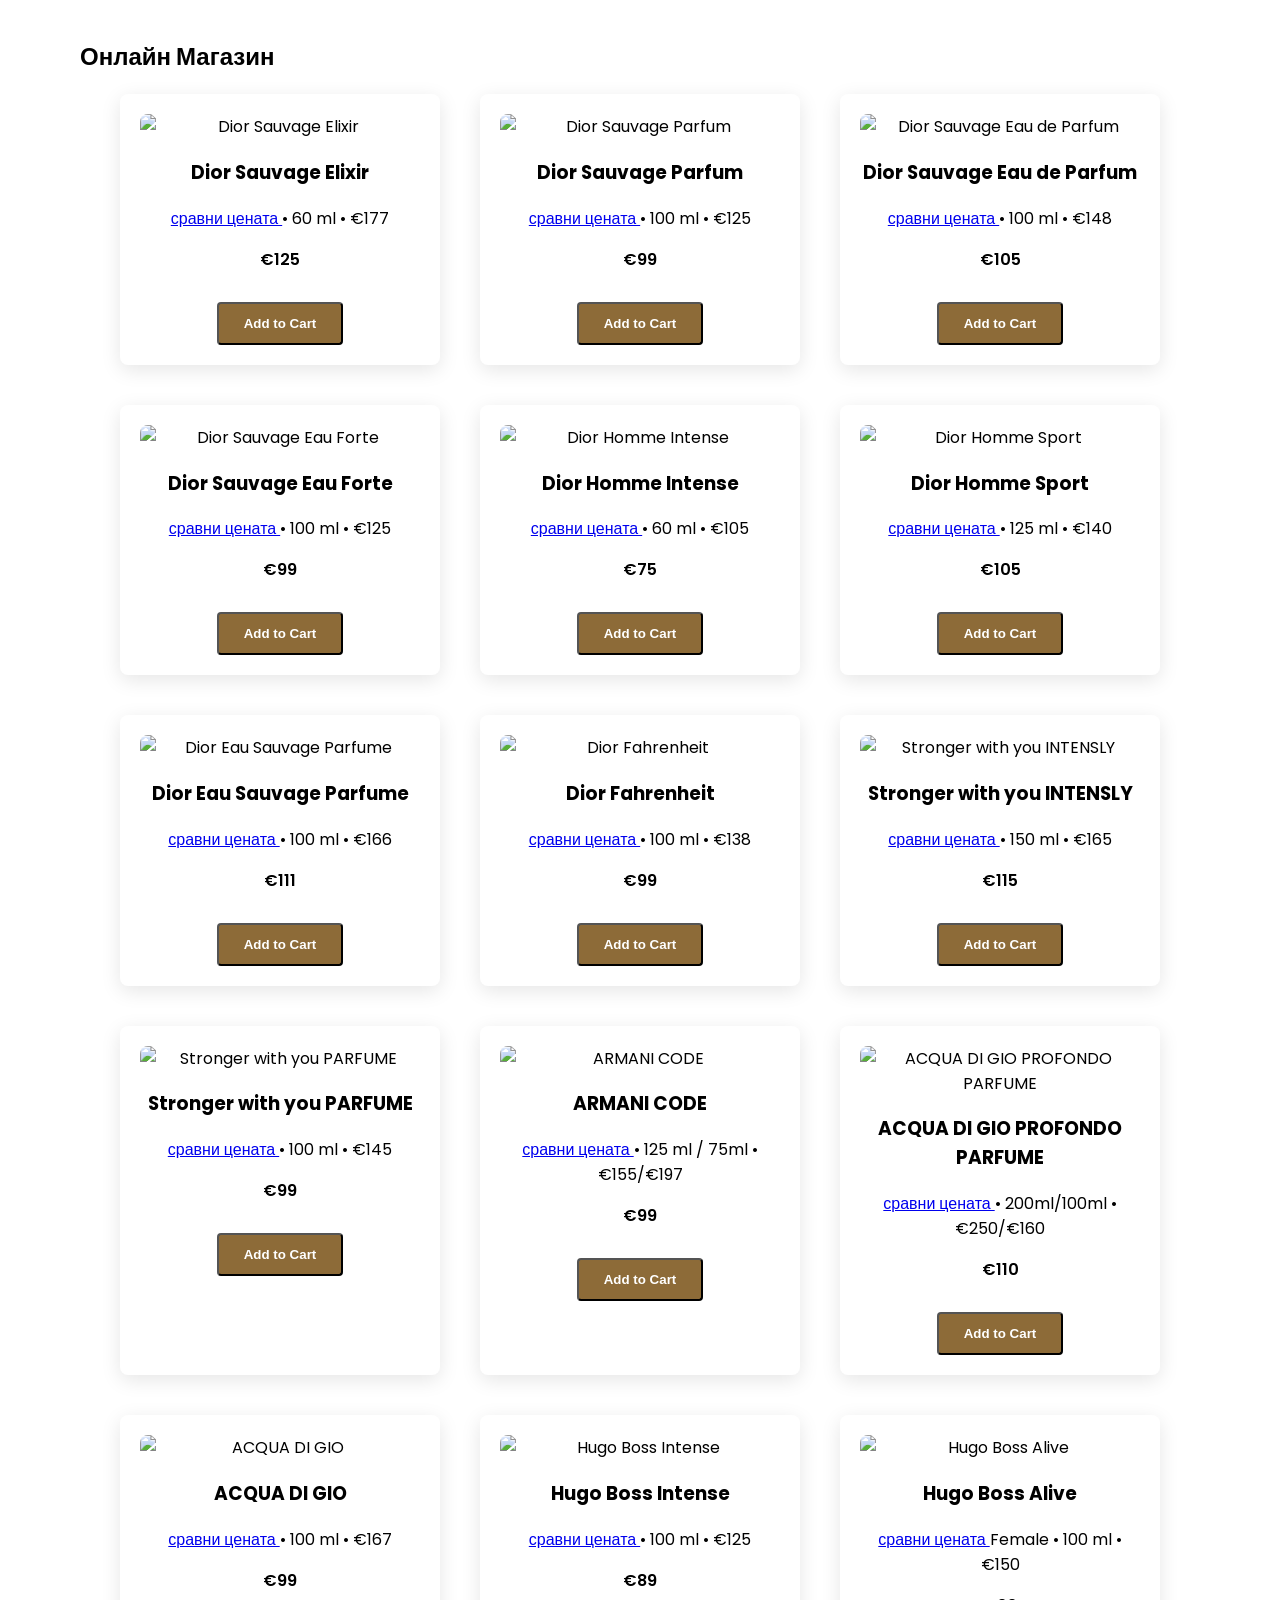
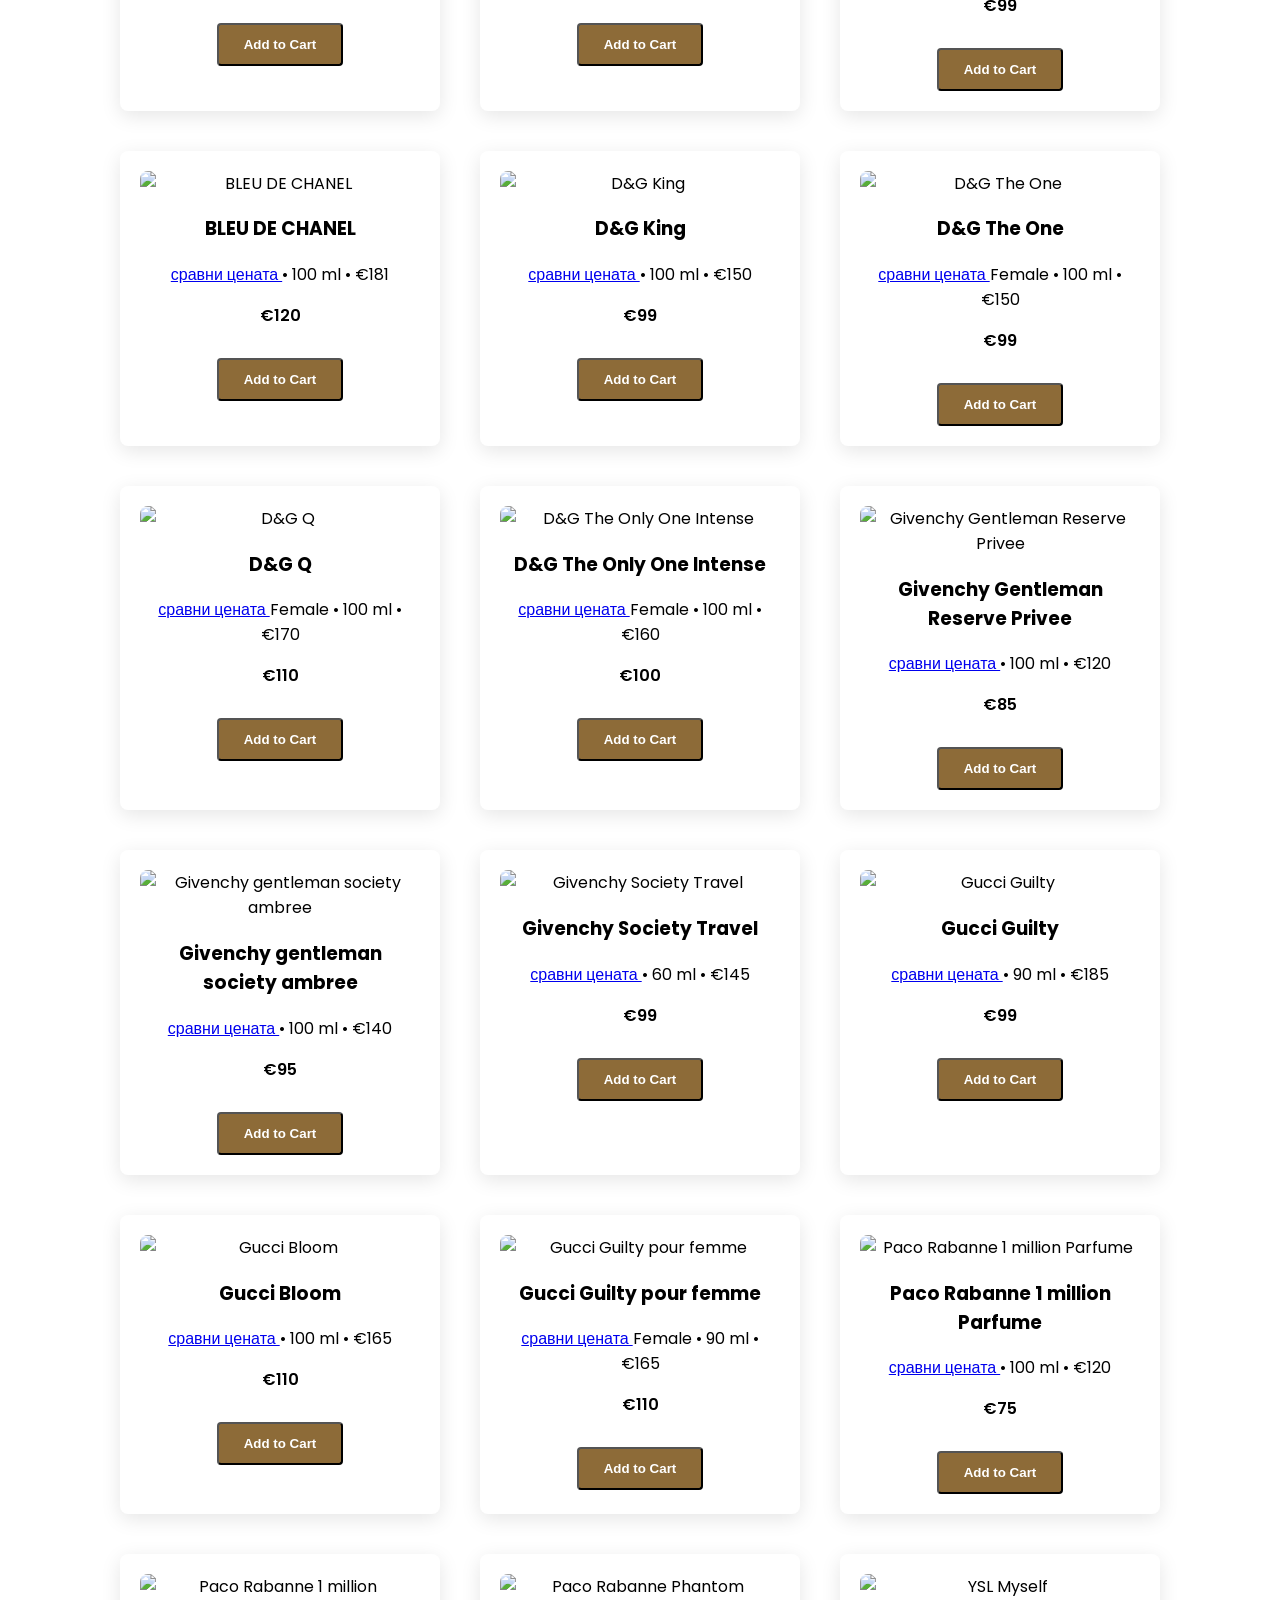
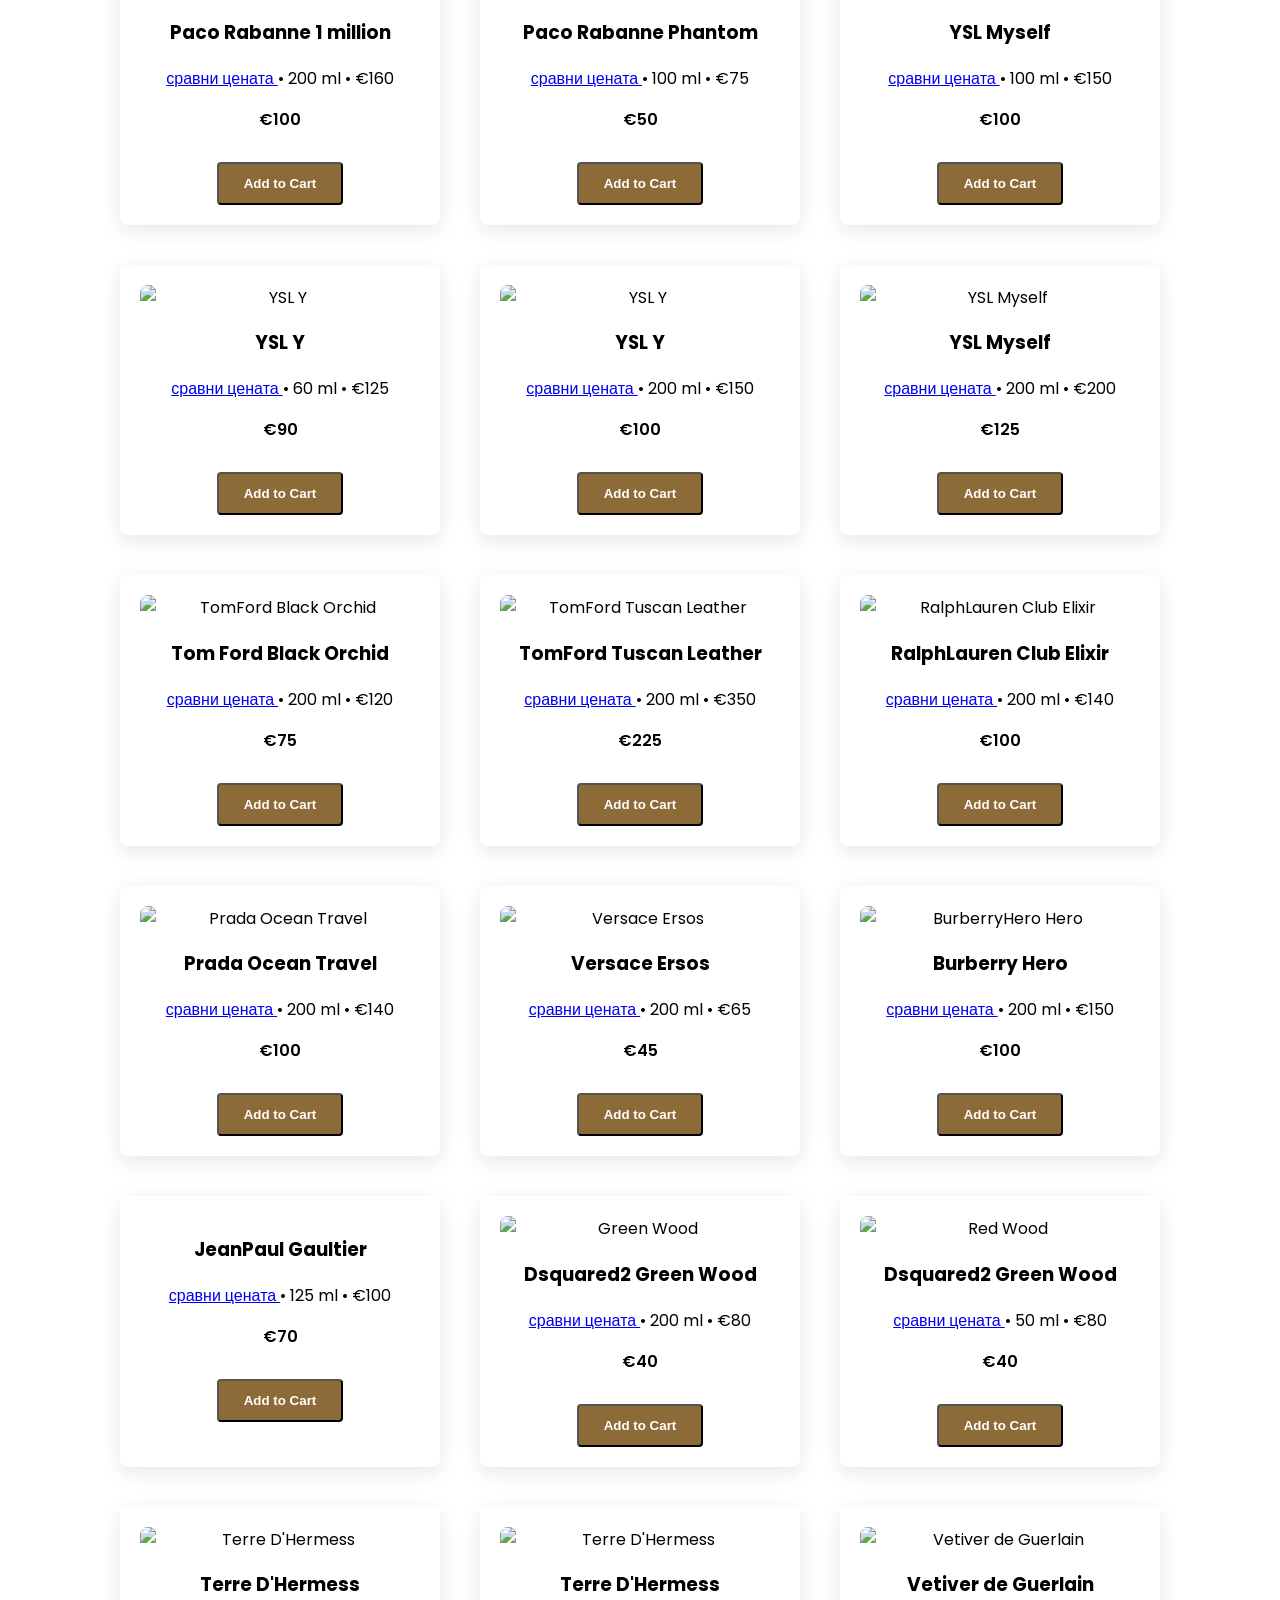
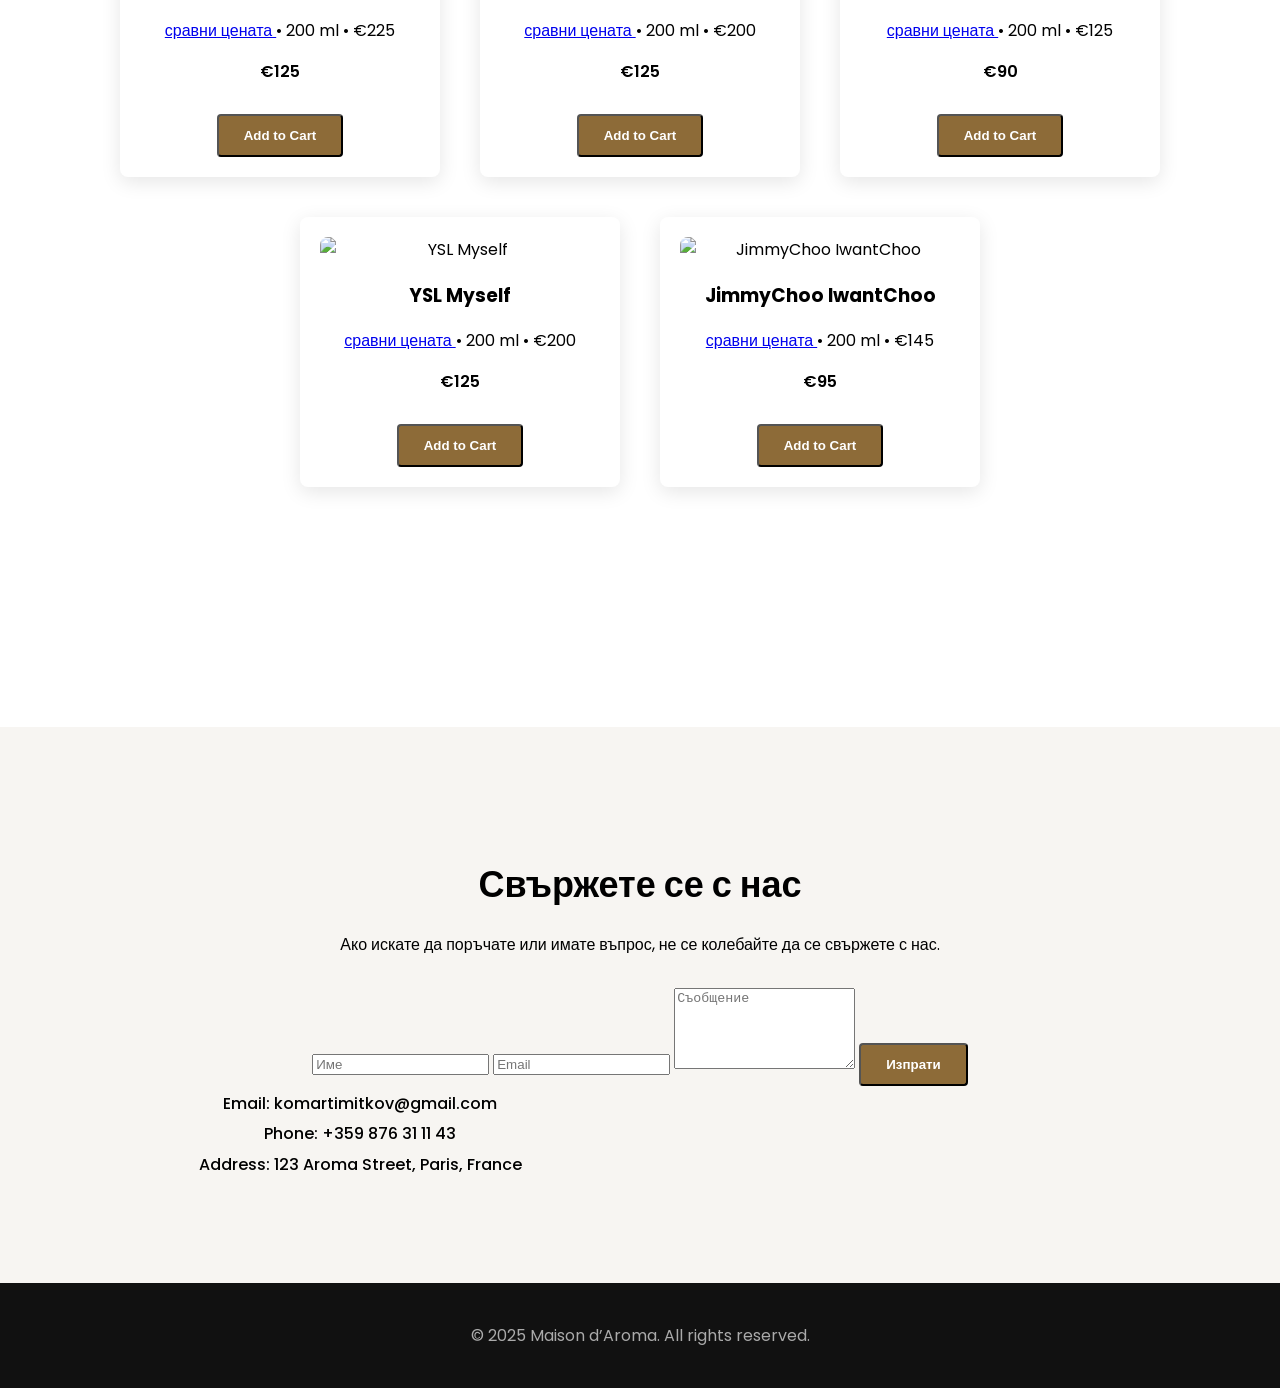
==== commit 6aae6c46: "Update index.html" ====
--- a/index.html
+++ b/index.html
@@ -56,7 +56,7 @@
 
       <!-- PRODUCT -->
       <div class="product">
-        <img src="images/dior/elexir.PNG" alt="Dior Sauvage Elixir">
+        <img src="1website/images/dior/elexir.PNG" alt="Dior Sauvage Elixir">
         <h3>Dior Sauvage Elixir</h3>
         <p>
           <a href="https://douglas.bg/dior-sauvage-elixir-conf-69799" target="_blank" rel="noopener noreferrer">
@@ -69,7 +69,7 @@
       </div>
 
       <div class="product">
-        <img src="images/dior/parfu,me.PNG" alt="Dior Sauvage Parfum">
+        <img src="1website/images/dior/parfu,me.PNG" alt="Dior Sauvage Parfum">
         <h3>Dior Sauvage Parfum</h3>
         <p>
           <a href="https://douglas.bg/dior-sauvage-parfum-conf-51176" target="_blank" rel="noopener noreferrer">
@@ -81,7 +81,7 @@
         <button class="btn add-to-cart" data-name="Dior Sauvage Parfum" data-price="99">Add to Cart</button>
       </div>
       <div class="product">
-        <img src="images/dior/euadeparfum.PNG" alt="Dior Sauvage Eau de Parfum">
+        <img src="1website/images/dior/euadeparfum.PNG" alt="Dior Sauvage Eau de Parfum">
         <h3>Dior Sauvage Eau de Parfum</h3>
         <p>
           <a href="https://douglas.bg/dior-sauvage-eau-de-parfum-conf-44913" target="_blank" rel="noopener noreferrer">
@@ -94,7 +94,7 @@
       </div>
 
       <div class="product">
-        <img src="images/dior/euaForte.PNG" alt="Dior Sauvage Eau Forte">
+        <img src="1website/images/dior/euaForte.PNG" alt="Dior Sauvage Eau Forte">
         <h3>Dior Sauvage Eau Forte</h3>
         <p>
           <a href="https://douglas.bg/dior-sauvage-eau-forte-conf-84341" target="_blank" rel="noopener noreferrer">
@@ -106,7 +106,7 @@
         <button class="btn add-to-cart" data-name="Dior Sauvage Eau Forte" data-price="99">Add to Cart</button>
       </div>
       <div class="product">
-        <img src="images/dior/diorHommeIntense.jpg" alt="Dior Homme Intense">
+        <img src="1website/images/dior/diorHommeIntense.jpg" alt="Dior Homme Intense">
         <h3>Dior Homme Intense</h3>
         <p>
           <a href="https://douglas.bg/dior-dior-homme-intense-eau-de-parfum-intense-conf-4635 " target="_blank" rel="noopener noreferrer">
@@ -118,7 +118,7 @@
         <button class="btn add-to-cart" data-name="Dior Homme Intense" data-price="75">Add to Cart</button>
       </div>
       <div class="product">
-        <img src="images/dior/diorhomesport1.jpg" alt="Dior Homme Sport">
+        <img src="1website/images/dior/diorhomesport1.jpg" alt="Dior Homme Sport">
         <h3>Dior Homme Sport</h3>
         <p>
           <a href="https://douglas.bg/dior-homme-sport-conf-62983" target="_blank" rel="noopener noreferrer">
@@ -130,7 +130,7 @@
         <button class="btn add-to-cart" data-name="Dior Homme Sport" data-price="105">Add to Cart</button>
       </div>
       <div class="product">
-        <img src="images/dior/diorEAU1.jpg" alt="Dior Eau Sauvage Parfume">
+        <img src="1website/images/dior/diorEAU1.jpg" alt="Dior Eau Sauvage Parfume">
         <h3>Dior Eau Sauvage Parfume</h3>
         <p>
           <a href="https://makeup.bg/product/302679/ " target="_blank" rel="noopener noreferrer">
@@ -142,7 +142,7 @@
         <button class="btn add-to-cart" data-name="Dior Eau Sauvage Parfume" data-price="111">Add to Cart</button>
       </div>
       <div class="product">
-        <img src="images/dior/ahrenhait.PNG" alt="Dior Fahrenheit">
+        <img src="1website/images/dior/ahrenhait.PNG" alt="Dior Fahrenheit">
         <h3>Dior Fahrenheit</h3>
         <p>
           <a href="https://douglas.bg/dior-fahrenheit-parfum-30342" target="_blank" rel="noopener noreferrer">
@@ -154,7 +154,7 @@
         <button class="btn add-to-cart" data-name="Dior Fahrenheit" data-price="99">Add to Cart</button>
       </div>
       <div class="product">
-        <img src="images/armani/strongerIntens.PNG" alt="Stronger with you INTENSLY
+        <img src="1website/images/armani/strongerIntens.PNG" alt="Stronger with you INTENSLY
 ">
         <h3>Stronger with you INTENSLY</h3>
         <p>
@@ -167,7 +167,7 @@
         <button class="btn add-to-cart" data-name="Stronger with you INTENSLY" data-price="115">Add to Cart</button>
       </div>
       <div class="product">
-        <img src="images/armani/stronger parume.PNG" alt="Stronger with you PARFUME">
+        <img src="1website/images/armani/stronger parume.PNG" alt="Stronger with you PARFUME">
         <h3>Stronger with you PARFUME</h3>
         <p>
           <a href="https://douglas.bg/emporio-armani-stronger-with-you-parfum-conf-86585" target="_blank" rel="noopener noreferrer">
@@ -179,7 +179,7 @@
         <button class="btn add-to-cart" data-name="Stronger with you PARFUME" data-price="99">Add to Cart</button>
       </div>
       <div class="product">
-        <img src="images/armani/code.PNG" alt="ARMANI CODE">
+        <img src="1website/images/armani/code.PNG" alt="ARMANI CODE">
         <h3>ARMANI CODE</h3>
         <p>
           <a href="https://douglas.bg/giorgio-armani-armani-code-le-parfum-conf-67357" target="_blank" rel="noopener noreferrer">
@@ -191,7 +191,7 @@
         <button class="btn add-to-cart" data-name="ARMANI CODE" data-price="99">Add to Cart</button>
       </div>
       <div class="product">
-        <img src="images/armani/blueparume.PNG" alt="ACQUA DI GIO PROFONDO PARFUME">
+        <img src="1website/images/armani/blueparume.PNG" alt="ACQUA DI GIO PROFONDO PARFUME">
         <h3>ACQUA DI GIO PROFONDO PARFUME</h3>
         <p>
           <a href="https://douglas.bg/giorgio-armani-acqua-di-gio-homme-profondo-parfum-conf-82382" target="_blank" rel="noopener noreferrer">
@@ -203,7 +203,7 @@
         <button class="btn add-to-cart" data-name="ACQUA DI GIO PROFONDO PARFUME" data-price="110">Add to Cart</button>
       </div>
       <div class="product">
-        <img src="images/armani/acquaparfume.jpg" alt="ACQUA DI GIO">
+        <img src="1website/images/armani/acquaparfume.jpg" alt="ACQUA DI GIO">
         <h3>ACQUA DI GIO</h3>
         <p>
           <a href="https://www.armani.com/it-it/giorgio-armani/parfum-acqua-di-gio-200-ml-cod-LE311400-NLP-200ML/?xse_prod_code=LE311400_NLP_200ML&xse=f998f418-144e-4b01-bdaf-4cd3fee16125" target="_blank" rel="noopener noreferrer">
@@ -215,7 +215,7 @@
         <button class="btn add-to-cart" data-name="ACQUA DI GIO" data-price="99">Add to Cart</button>
       </div>
       <div class="product">
-        <img src="images/parfumes/boss/bossHugoIntense.jpg" alt="Hugo Boss Intense">
+        <img src="1website/images/parfumes/boss/bossHugoIntense.jpg" alt="Hugo Boss Intense">
         <h3>Hugo Boss Intense</h3>
         <p>
           <a href="https://douglas.bg/hugo-intense-eau-de-parfum-for-men-conf-81232" target="_blank" rel="noopener noreferrer">
@@ -227,7 +227,7 @@
         <button class="btn add-to-cart" data-name="Hugo Boss Intense" data-price="89">Add to Cart</button>
       </div>
       <div class="product">
-        <img src="images/parfumes/boss/hugo-boss-boss-alive-parfum-edp-50ml-за-жени~37536.webp" alt="Hugo Boss Alive">
+        <img src="1website/images/parfumes/boss/hugo-boss-boss-alive-parfum-edp-50ml-за-жени~37536.webp" alt="Hugo Boss Alive">
         <h3>Hugo Boss Alive</h3>
         <p>
           <a href="https://prettyshop.bg/products/boss-alive-parfum" target="_blank" rel="noopener noreferrer">
@@ -239,7 +239,7 @@
         <button class="btn add-to-cart" data-name="Hugo Boss Alive" data-price="99">Add to Cart</button>
       </div>
       <div class="product">
-        <img src="images/parfumes/Chanel/BleuDeChanel.jpg" alt="BLEU DE CHANEL">
+        <img src="1website/images/parfumes/Chanel/BleuDeChanel.jpg" alt="BLEU DE CHANEL">
         <h3>BLEU DE CHANEL</h3>
         <p>
           <a href="https://www.chanel.com/sk/fragrance/p/107180/bleu-de-chanel-parfum-spray/" target="_blank" rel="noopener noreferrer">
@@ -251,7 +251,7 @@
         <button class="btn add-to-cart" data-name="BLEU DE CHANEL" data-price="120">Add to Cart</button>
       </div>
       <div class="product">
-        <img src="images/parfumes/D&G/D&GKing.jpg" alt="D&G King">
+        <img src="1website/images/parfumes/D&G/D&GKing.jpg" alt="D&G King">
         <h3>D&G King</h3>
         <p>
           <a href="https://douglas.bg/dolce-gabbana-k-parfum-conf-87361" target="_blank" rel="noopener noreferrer">
@@ -263,7 +263,7 @@
         <button class="btn add-to-cart" data-name="D&G King" data-price="99">Add to Cart</button>
       </div>
       <div class="product">
-        <img src="images/parfumes/D&G/dolce-gabbana-the-one-gold-edp-75ml-за-жени~34640.webp" alt="D&G The One">
+        <img src="1website/images/parfumes/D&G/dolce-gabbana-the-one-gold-edp-75ml-за-жени~34640.webp" alt="D&G The One">
         <h3>D&G The One</h3>
         <p>
           <a href="https://douglas.bg/dolce-gabbana-the-one-conf-5342" target="_blank" rel="noopener noreferrer">
@@ -275,7 +275,7 @@
         <button class="btn add-to-cart" data-name="D&G The One" data-price="99">Add to Cart</button>
       </div>
       <div class="product">
-        <img src="images/parfumes/D&G/D&GQ.webp" alt="D&G Q">
+        <img src="1website/images/parfumes/D&G/D&GQ.webp" alt="D&G Q">
         <h3>D&G Q</h3>
         <p>
           <a href="https://douglas.bg/dolce-gabbana-q-parfum-conf-87363" target="_blank" rel="noopener noreferrer">
@@ -287,7 +287,7 @@
         <button class="btn add-to-cart" data-name="Dior Sauvage Parfum" data-price="110">Add to Cart</button>
       </div>
       <div class="product">
-        <img src="images/parfumes/D&G/dolce-gabbana-the-only-one-intense-eau-de-parfum-za-zheni-100-ml-543260.jpg" alt="D&G The Only One Intense">
+        <img src="1website/images/parfumes/D&G/dolce-gabbana-the-only-one-intense-eau-de-parfum-za-zheni-100-ml-543260.jpg" alt="D&G The Only One Intense">
         <h3>D&G The Only One Intense</h3>
         <p>
           <a href="https://douglas.bg/dolce-gabbana-the-only-one-conf-46115" target="_blank" rel="noopener noreferrer">
@@ -296,10 +296,10 @@
          Female • 100 ml • €160
         </p>
         <span class="price">€100</span>
-        <button class="btn add-to-cart" data-name="Dior Sauvage Parfum" data-price="100">Add to Cart</button>
-      </div>
-      <div class="product">
-        <img src="images/parfumes/Givenchy/givenchy-gentleman-reserve-privee-parfyumna-voda-za-maje-edp.webp" alt="Givenchy Gentleman Reserve Privee">
+        <button class="btn add-to-cart" data-name="D&G the only one" data-price="100">Add to Cart</button>
+      </div>
+      <div class="product">
+        <img src="1website/images/parfumes/Givenchy/givenchy-gentleman-reserve-privee-parfyumna-voda-za-maje-edp.webp" alt="Givenchy Gentleman Reserve Privee">
         <h3>Givenchy Gentleman Reserve Privee</h3>
         <p>
           <a href="https://douglas.bg/givenchy-gentleman-reserve-privee-eau-de-parfum-conf-63316/" target="_blank" rel="noopener noreferrer">
@@ -308,10 +308,10 @@
           • 100 ml • €120
         </p>
         <span class="price">€85</span>
-        <button class="btn add-to-cart" data-name="Dior Sauvage Parfum" data-price="75">Add to Cart</button>
-      </div>
-      <div class="product">
-        <img src="images/parfumes/Givenchy/givenchy-gentleman-society-ambree-edp-100ml-за-мъже-без-опаковка~38075.webp" alt="Givenchy gentleman society ambree">
+        <button class="btn add-to-cart" data-name="Givenchy Gentleman " data-price="75">Add to Cart</button>
+      </div>
+      <div class="product">
+        <img src="1website/images/parfumes/Givenchy/givenchy-gentleman-society-ambree-edp-100ml-за-мъже-без-опаковка~38075.webp" alt="Givenchy gentleman society ambree">
         <h3>Givenchy gentleman society ambree</h3>
         <p>
           <a href="https://douglas.bg/givenchy-gentleman-society-ambree-conf-87416" target="_blank" rel="noopener noreferrer">
@@ -320,10 +320,10 @@
           • 100 ml • €140
         </p>
         <span class="price">€95</span>
-        <button class="btn add-to-cart" data-name="ivenchy gentleman society ambree" data-price="75">Add to Cart</button>
-      </div>
-      <div class="product">
-        <img src="images/parfumes/Givenchy/givenchySocietyTravel.jpg" alt="Givenchy Society Travel">
+        <button class="btn add-to-cart" data-name="Givenchy gentleman society ambree" data-price="75">Add to Cart</button>
+      </div>
+      <div class="product">
+        <img src="1website/images/parfumes/Givenchy/givenchySocietyTravel.jpg" alt="Givenchy Society Travel">
         <h3>Givenchy Society Travel</h3>
         <p>
           <a href="https://douglas.bg/givenchy-gentleman-society-conf-71005" target="_blank" rel="noopener noreferrer">
@@ -334,45 +334,55 @@
         <span class="price">€99</span>
         <button class="btn add-to-cart" data-name="Givenchy Society Travel" data-price="99">Add to Cart</button>
       </div>
-      <div class="product">
-        <img src="images/parfumes/Gucci/_Light-gucci-bloom-parfum-100ml.avif" alt="Light Gucci Bloom">
-        <h3>Light Gucci Bloom</h3>
+    
+      <div class="product">
+        <img src="1website/images/parfumes/Gucci/gucci-guilty-eau-de-parfum-for-men-90ml.avif" alt="Gucci Guilty">
+        <h3>Gucci Guilty</h3>
+        <p>
+          <a href="https://www.gucci.com/bg/en_gb/pr/beauty/fragrances/fragrances-for-men/gucci-guilty-pour-homme-90ml-eau-de-parfum-p-613748999990099" target="_blank" rel="noopener noreferrer">
+            сравни цената
+          </a>
+          • 90 ml • €185
+        </p>
+        <span class="price">€99</span>
+        <button class="btn add-to-cart" data-name="Gucci Guilty" data-price="99">Add to Cart</button>
+      </div>
+
+      
+
+               
+
+
+       <div class="product">
+        <img src="1website/images/parfumes/Gucci/2697696-Gucci-Bloom-Parfum-30-ml.7034ffa9.jpg" alt="Gucci Bloom">
+        <h3>Gucci Bloom</h3>
         <p>
           <a href="https://www.gucci.com/bg/en_gb/pr/beauty/fragrances/fragrances-for-women/gucci-bloom/gucci-bloom-parfum-100ml-p-827092999990099?srsltid=AfmBOooo3IkSFL9HVV9MZWyRmfWO_6xzrhUdgCX1tq-vULVy-zSXZKLG" target="_blank" rel="noopener noreferrer">
             сравни цената
           </a>
-         Female • 100 ml • €165
+          • 100 ml • €165
         </p>
         <span class="price">€110</span>
-        <button class="btn add-to-cart" data-name="Light Gucci Bloom" data-price="110">Add to Cart</button>
-      </div>
-      <div class="product">
-        <img src="images/parfumes/Gucci/gucci-guilty-eau-de-parfum-for-men-90ml.avif" alt="Gucci Guilty">
-        <h3>Gucci Guilty</h3>
-        <p>
-          <a href="https://www.gucci.com/bg/en_gb/pr/beauty/fragrances/fragrances-for-men/gucci-guilty-pour-homme-90ml-eau-de-parfum-p-613748999990099" target="_blank" rel="noopener noreferrer">
-            сравни цената
-          </a>
-          • 90 ml • €185
-        </p>
-        <span class="price">€99</span>
-        <button class="btn add-to-cart" data-name="Gucci Guilty" data-price="99">Add to Cart</button>
-      </div>
-      <div class="product">
-        <img src="images/parfumes/Gucci/Light-gucci-guilty-pour-femme-90ml-eau-de-parfum.avif" alt=" Gucci Guilty pour femme">
+        <button class="btn add-to-cart" data-name="Gucci Bloom" data-price="99">Add to Cart</button>
+      </div>
+
+      
+      <div class="product">
+        <img src="1website/images/parfumes/Gucci/Light-gucci-guilty-pour-femme-90ml-eau-de-parfum.avif" alt=" Gucci Guilty pour femme">
         <h3> Gucci Guilty pour femme</h3>
         <p>
           <a href="https://www.gucci.com/bg/en_gb/pr/beauty/fragrances/fragrances-for-women/gucci-guilty/gucci-guilty-eau-de-parfum-intense-pour-femme-90ml-eau-de-parfum-p-671485999990099?srsltid=AfmBOorCWDc9Wa3v68C6CJdujXL41nHSoU1xkgLiETgo_2AsHATyLaHf" target="_blank" rel="noopener noreferrer">
             сравни цената
           </a>
-          • 90 ml • €165
+        Female  • 90 ml • €165
         </p>
         <span class="price">€110</span>
         <button class="btn add-to-cart" data-name="Gucci Guilty pour femme" data-price="110">Add to Cart</button>
       </div>
 
-      <div class="product">
-        <img src="images/parfumes/PacoRabane/paco-rabanne-1-million-parfum-100ml-за-мъже~33975.webp" alt="Paco Rabanne 1 million Parfume">
+
+      <div class="product">
+        <img src="1website/images/parfumes/PacoRabane/paco-rabanne-1-million-parfum-100ml-за-мъже~33975.webp" alt="Paco Rabanne 1 million Parfume">
         <h3>Paco Rabanne 1 million Parfume</h3>
         <p>
           <a href="https://douglas.bg/paco-rabanne-1-million-conf-10636" target="_blank" rel="noopener noreferrer">
@@ -385,7 +395,7 @@
       </div>
 
       <div class="product">
-        <img src="images/parfumes/PacoRabane/paco-rabanne-1-million-eau-de-toilette-za-mazhe-200-ml-404181.jpg" alt="Paco Rabanne 1 million">
+        <img src="1website/images/parfumes/PacoRabane/paco-rabanne-1-million-eau-de-toilette-za-mazhe-200-ml-404181.jpg" alt="Paco Rabanne 1 million">
         <h3>Paco Rabanne 1 million</h3>
         <p>
           <a href="https://douglas.bg/paco-rabanne-1-million-conf-10636" target="_blank" rel="noopener noreferrer">
@@ -402,7 +412,7 @@
  
 
       <div class="product">
-        <img src="images/parfumes/PacoRabane/Phantom.jpg" alt="Paco Rabanne Phantom">
+        <img src="1website/images/parfumes/PacoRabane/Phantom.jpg" alt="Paco Rabanne Phantom">
         <h3>Paco Rabanne Phantom</h3>
         <p>
           <a href="https://douglas.bg/paco-rabanne-phantom-edt-conf-59665" target="_blank" rel="noopener noreferrer">
@@ -415,7 +425,7 @@
       </div>
 
       <div class="product">
-        <img src="images/parfumes/YSL/myselfTRAVEL.jpg" alt="YSL Myself">
+        <img src="1website/images/parfumes/YSL/myselfTRAVEL.jpg" alt="YSL Myself">
         <h3>YSL Myself</h3>
         <p>
           <a href="https://douglas.bg/yves-saint-laurent-myslf-eau-de-parfum-conf-74965" target="_blank" rel="noopener noreferrer">
@@ -428,7 +438,7 @@
       </div>
 
       <div class="product">
-        <img src="images/parfumes/YSL/YSL100mlY.avif" alt="YSL Y">
+        <img src="1website/images/parfumes/YSL/YSL100mlY.avif" alt="YSL Y">
         <h3>YSL Y</h3>
         <p>
           <a href="https://douglas.bg/yves-saint-laurent-y-eau-de-parfum-conf-50600" target="_blank" rel="noopener noreferrer">
@@ -441,7 +451,7 @@
       </div>
 
       <div class="product">
-        <img src="images/parfumes/YSL/ysl-y-le-parfum-parfum-60ml-за-мъже~34851.webp" alt="YSL Y">
+        <img src="1website/images/parfumes/YSL/ysl-y-le-parfum-parfum-60ml-за-мъже~34851.webp" alt="YSL Y">
         <h3>YSL Y</h3>
         <p>
           <a href="https://douglas.bg/yves-saint-laurent-y-le-parfum-conf-87568" target="_blank" rel="noopener noreferrer">
@@ -454,7 +464,7 @@
       </div>
 
       <div class="product">
-        <img src="images/parfumes/YSL/yves_saint_laurent_ysl_perfume_MYSELF_eau_de_parfum_edp_notes.jpg" alt="YSL Myself">
+        <img src="1website/images/parfumes/YSL/yves_saint_laurent_ysl_perfume_MYSELF_eau_de_parfum_edp_notes.jpg" alt="YSL Myself">
         <h3>YSL Myself</h3>
         <p>
           <a href="https://douglas.bg/yves-saint-laurent-myslf-le-parfum-refill-91139" target="_blank" rel="noopener noreferrer">
@@ -466,7 +476,7 @@
         <button class="btn add-to-cart" data-name="YSL Myself" data-price="125">Add to Cart</button>
       </div>
       <div class="product">
-        <img src="images/parfumes/TomFord/tfbo50ml.jpg" alt="TomFord Black Orchid">
+        <img src="1website/images/parfumes/TomFord/tfbo50ml.jpg" alt="TomFord Black Orchid">
         <h3>Tom Ford Black Orchid</h3>
         <p>
           <a href="https://douglas.bg/tom-ford-black-orchid-conf-72930" target="_blank" rel="noopener noreferrer">
@@ -478,7 +488,7 @@
         <button class="btn add-to-cart" data-name="Tom Ford Black Orchid" data-price="75">Add to Cart</button>
       </div>
       <div class="product">
-        <img src="images/parfumes/TomFord/tftl100.jpg" alt="TomFord Tuscan Leather">
+        <img src="1website/images/parfumes/TomFord/tftl100.jpg" alt="TomFord Tuscan Leather">
         <h3>TomFord Tuscan Leather</h3>
         <p>
           <a href="https://douglas.bg/tom-ford-tuscan-leather-conf-65802" target="_blank" rel="noopener noreferrer">
@@ -490,7 +500,7 @@
         <button class="btn add-to-cart" data-name="Tom Ford Tuscan Leather" data-price="225">Add to Cart</button>
       </div>
       <div class="product">
-        <img src="images/parfumes/RalphLauren/ralphs-club-elixir___230913.webp" alt="RalphLauren Club Elixir">
+        <img src="1website/images/parfumes/RalphLauren/ralphs-club-elixir___230913.webp" alt="RalphLauren Club Elixir">
         <h3>RalphLauren Club Elixir</h3>
         <p>
           <a href="https://www.notino.bg/ralph-lauren/ralphs-club-elixir-parfjumna-voda-za-mzhe/" target="_blank" rel="noopener noreferrer">
@@ -502,7 +512,7 @@
         <button class="btn add-to-cart" data-name="RalphLauren Club Elixir" data-price="100">Add to Cart</button>
       </div>
       <div class="product">
-        <img src="images/parfumes/prada/PradaOceanTravel.webp" alt="Prada Ocean Travel">
+        <img src="1website/images/parfumes/prada/PradaOceanTravel.webp" alt="Prada Ocean Travel">
         <h3>Prada Ocean Travel</h3>
         <p>
           <a href="https://douglas.bg/prada-luna-rossa-ocean-eau-de-parfum-conf-72492" target="_blank" rel="noopener noreferrer">
@@ -514,7 +524,7 @@
         <button class="btn add-to-cart" data-name="Prada Ocean Travel" data-price="100">Add to Cart</button>
       </div>
       <div class="product">
-        <img src="images/parfumes/versace/versaceErsos.jpg" alt="Versace Ersos">
+        <img src="1website/images/parfumes/versace/versaceErsos.jpg" alt="Versace Ersos">
         <h3>Versace Ersos</h3>
         <p>
           <a href="https://douglas.bg/versace-eros-eau-de-parfum-conf-56987" target="_blank" rel="noopener noreferrer">
@@ -526,7 +536,7 @@
         <button class="btn add-to-cart" data-name="Versace Eros" data-price="45">Add to Cart</button>
       </div>
       <div class="product">
-        <img src="images/parfumes/Other/BurberryHero.webp" alt=" BurberryHero  Hero ">
+        <img src="1website/images/parfumes/Other/BurberryHero.webp" alt=" BurberryHero  Hero ">
         <h3>Burberry Hero</h3>
         <p>
           <a href="https://douglas.bg/burberry-hero-parfum-for-men-conf-80977" target="_blank" rel="noopener noreferrer">
@@ -538,7 +548,7 @@
         <button class="btn add-to-cart" data-name="BurberryHero" data-price="100">Add to Cart</button>
       </div>
       <div class="product">
-        <img src="images/parfumes/other/jean-paul-gaultier-le-male-eau-de-toilette-125ml.webp" alt="JeanPaul Gaultier">
+        <img src="1website/images/parfumes/Other/jean-paul-gaultier-le-male-eau-de-toilette-125ml.webp" alt="">
         <h3>JeanPaul Gaultier</h3>
         <p>
           <a href="https://douglas.bg/jean-paul-gaultier-le-male-conf-07944" target="_blank" rel="noopener noreferrer">
@@ -547,22 +557,11 @@
           • 125 ml • €100
         </p>
         <span class="price">€70</span>
-        <button class="btn add-to-cart" data-name="Dior Homme Sport" data-price="70">Add to Cart</button>
-      </div>
-      <div class="product">
-        <img src="images/parfumes/other/redWood50ml.PNG" alt="Dsquared2 Red Wood">
-        <h3>Dsquared2 Red Wood</h3>
-        <p>
-          <a href="https://www.dsquared2.com/bg/en/red-wood-50ml/FR5C30EUR010070.html" target="_blank" rel="noopener noreferrer">
-            сравни цената
-          </a>
-          • 50 ml • €70
-        </p>
-        <span class="price">€40</span>
-        <button class="btn add-to-cart" data-name=" Red Wood" data-price="40">Add to Cart</button>
-      </div>
-      <div class="product">
-        <img src="images/parfumes/Other/dsquared2-green-wood-edt-50ml-за-мъже~33507.webp" alt="Green Wood">
+        <button class="btn add-to-cart" data-name="JeanPaul" data-price="70">Add to Cart</button>
+      </div>
+    
+      <div class="product">
+        <img src="1website/images/parfumes/Other/dsquared2-green-wood-edt-50ml-за-мъже~33507.webp" alt="Green Wood">
         <h3>Dsquared2 Green Wood</h3>
         <p>
           <a href="https://douglas.bg/yves-saint-laurent-myslf-le-parfum-refill-91139" target="_blank" rel="noopener noreferrer">
@@ -573,8 +572,24 @@
         <span class="price">€40</span>
         <button class="btn add-to-cart" data-name="Dsquared2 Green Wood" data-price="40">Add to Cart</button>
       </div>
-      <div class="product">
-        <img src="images/parfumes/Other/thereDhermess200ml.avif" alt="Terre D'Hermess">
+
+       <div class="product">
+        <img src="1website/images/parfumes/Other/redWood50ml.png" alt="Red Wood">
+        <h3>Dsquared2 Green Wood</h3>
+        <p>
+          <a href="https://www.dsquared2.com/bg/en/red-wood-50ml/FR5C30EUR010070.html" target="_blank" rel="noopener noreferrer">
+            сравни цената
+          </a>
+          • 50 ml • €80
+        </p>
+        <span class="price">€40</span>
+        <button class="btn add-to-cart" data-name="Dsquared2 red Wood" data-price="40">Add to Cart</button>
+      </div>
+
+      
+      
+      <div class="product">
+        <img src="1website/images/parfumes/Other/thereDhermess200ml.avif" alt="Terre D'Hermess">
         <h3>Terre D'Hermess</h3>
         <p>
           <a href="https://douglas.bg/hermes-terre-d-hermes-parfum-conf-31722" target="_blank" rel="noopener noreferrer">
@@ -586,7 +601,7 @@
         <button class="btn add-to-cart" data-name="Terre D'Hermess" data-price="125">Add to Cart</button>
       </div>
       <div class="product">
-        <img src="images/parfumes/Other/terre-d-hermes-parfum--107757V0-worn-3-0-0-800-800_g.webp" alt="Terre D'Hermess">
+        <img src="1website/images/parfumes/Other/terre-d-hermes-parfum--107757V0-worn-3-0-0-800-800_g.webp" alt="Terre D'Hermess">
         <h3>Terre D'Hermess</h3>
         <p>
           <a href="https://douglas.bg/hermes-terre-d-hermes-parfum-conf-31722" target="_blank" rel="noopener noreferrer">
@@ -598,7 +613,7 @@
         <button class="btn add-to-cart" data-name="Terre D'Hermess" data-price="125">Add to Cart</button>
       </div>
       <div class="product">
-        <img src="images/parfumes/Other/vetiver-parfum___240412.webp" alt="Vetiver de Guerlain">
+        <img src="1website/images/parfumes/Other/vetiver-parfum___240412.webp" alt="Vetiver de Guerlain">
         <h3>Vetiver de Guerlain</h3>
         <p>
           <a href="https://www.notino.bg/guerlain/vetiver-parfum-parfjum-za-mzhe/" target="_blank" rel="noopener noreferrer">
@@ -610,7 +625,7 @@
         <button class="btn add-to-cart" data-name="Vetiver de Guerlain" data-price="90">Add to Cart</button>
       </div>
       <div class="product">
-        <img src="images/parfumes/YSL/yves_saint_laurent_ysl_perfume_MYSELF_eau_de_parfum_edp_notes.jpg" alt="YSL Myself">
+        <img src="1website/images/parfumes/YSL/yves_saint_laurent_ysl_perfume_MYSELF_eau_de_parfum_edp_notes.jpg" alt="YSL Myself">
         <h3>YSL Myself</h3>
         <p>
           <a href="https://douglas.bg/yves-saint-laurent-myslf-le-parfum-refill-91139" target="_blank" rel="noopener noreferrer">
@@ -622,7 +637,7 @@
         <button class="btn add-to-cart" data-name="YSL Myself" data-price="125">Add to Cart</button>
       </div>
       <div class="product">
-        <img src="images/parfumes/JimmyChoo/IwantChoo.jpg" alt="JimmyChoo IwantChoo">
+        <img src="1website/images/parfumes/JimmyChoo/IwantChoo.jpg" alt="JimmyChoo IwantChoo">
         <h3>JimmyChoo IwantChoo</h3>
         <p>
           <a href="https://douglas.bg/jimmy-choo-i-want-choo-le-parfum-conf-83863" target="_blank" rel="noopener noreferrer">
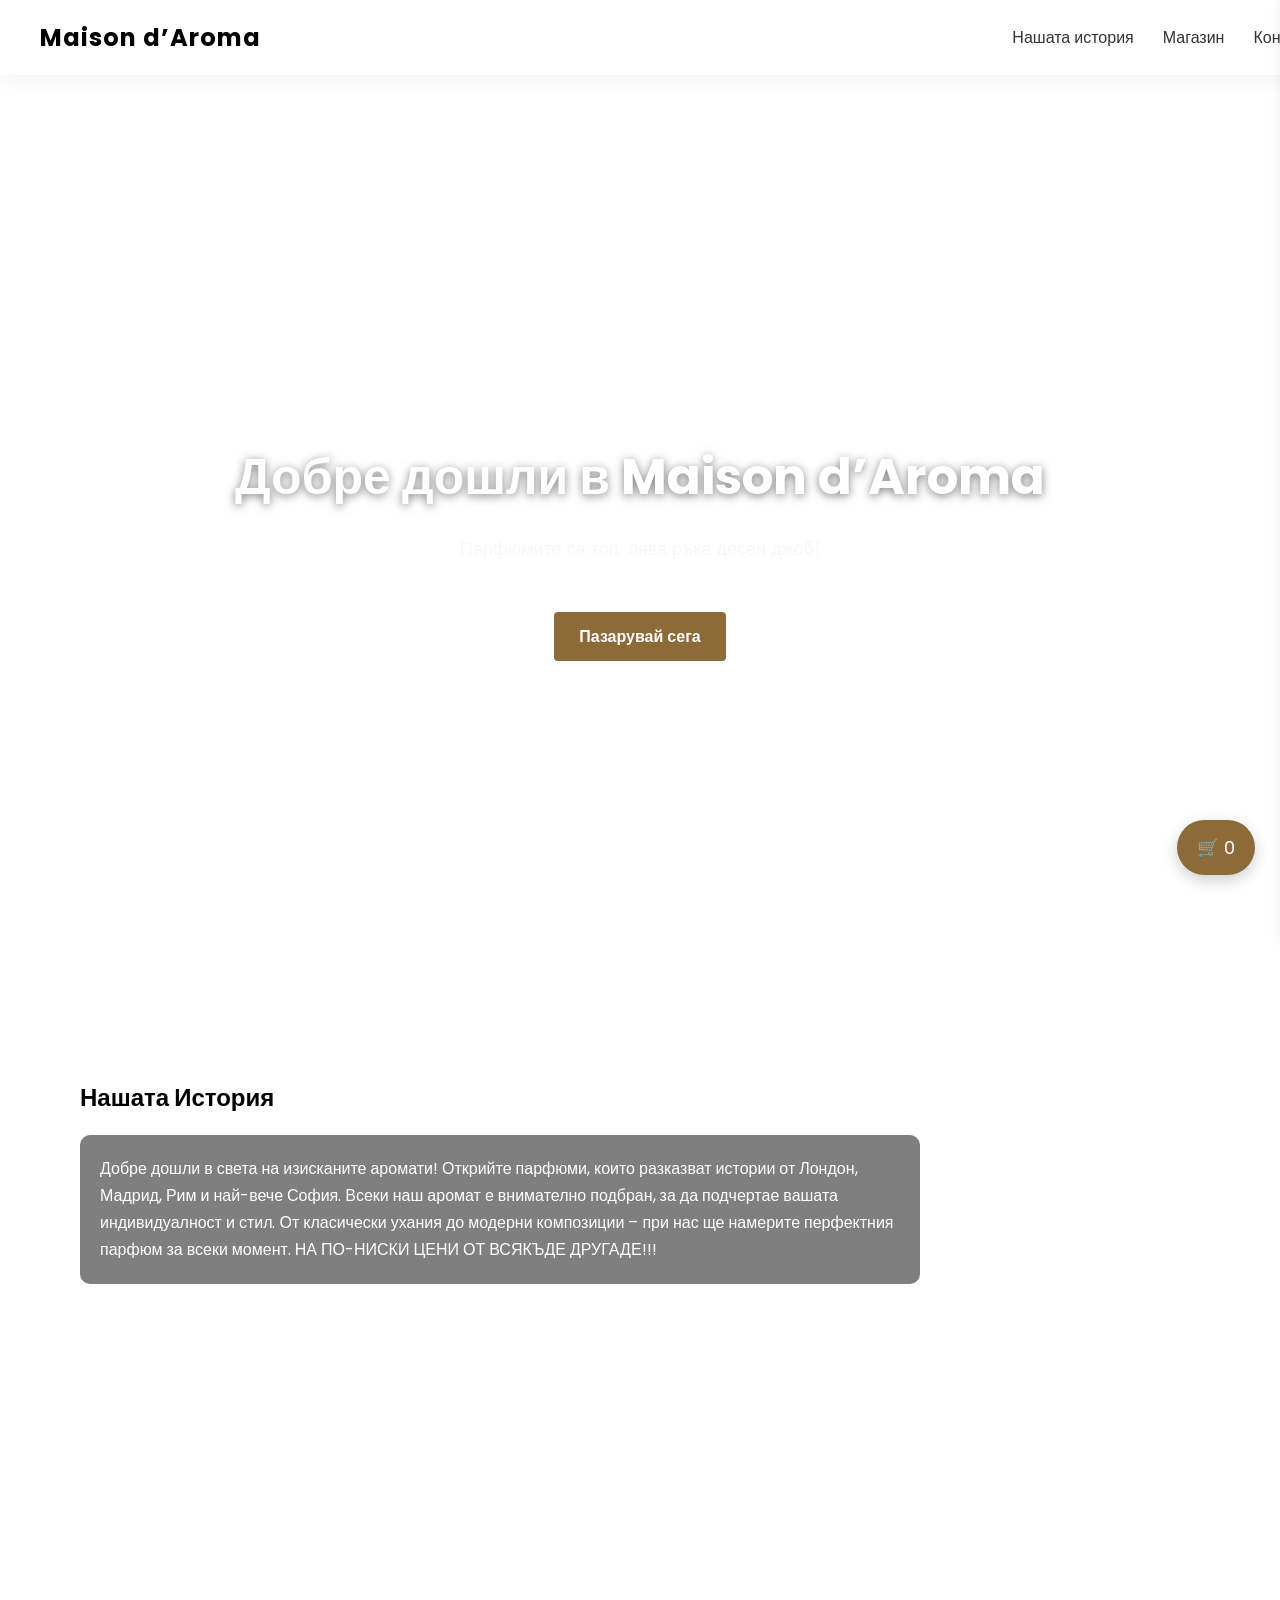
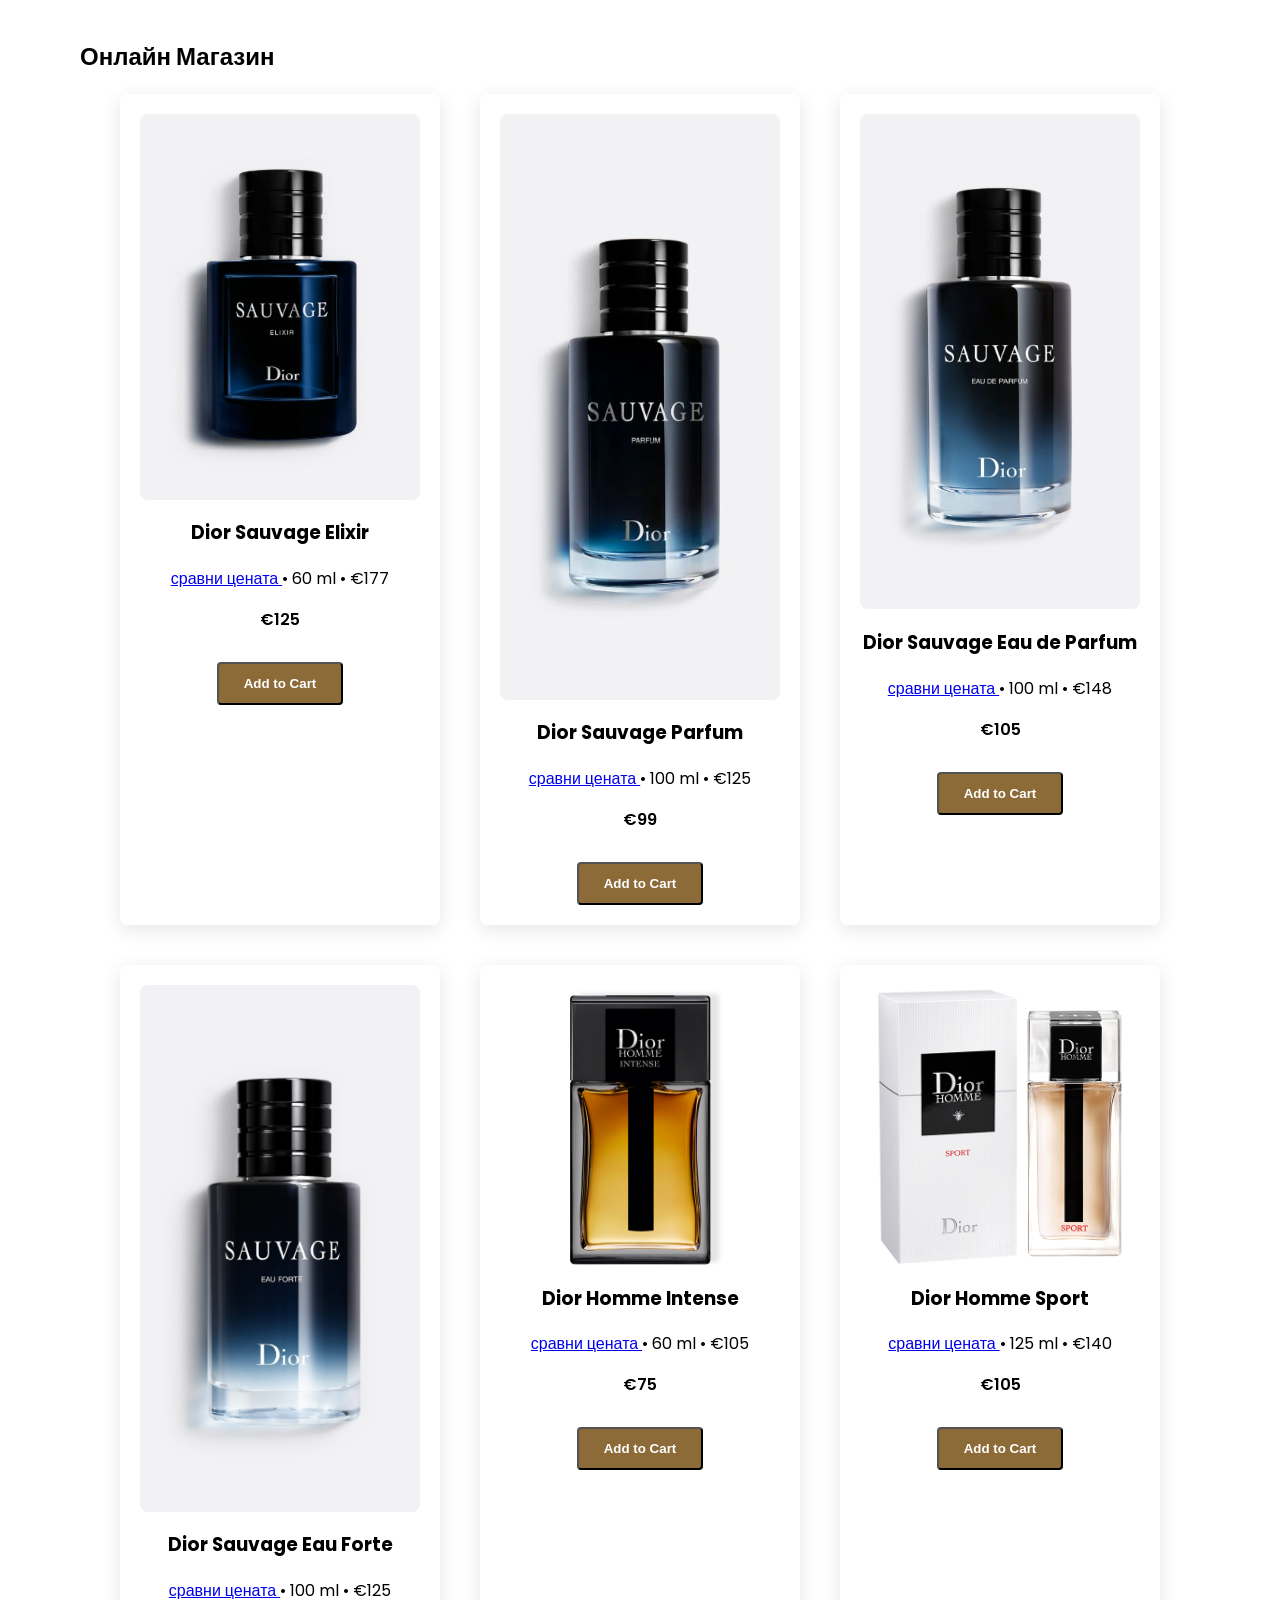
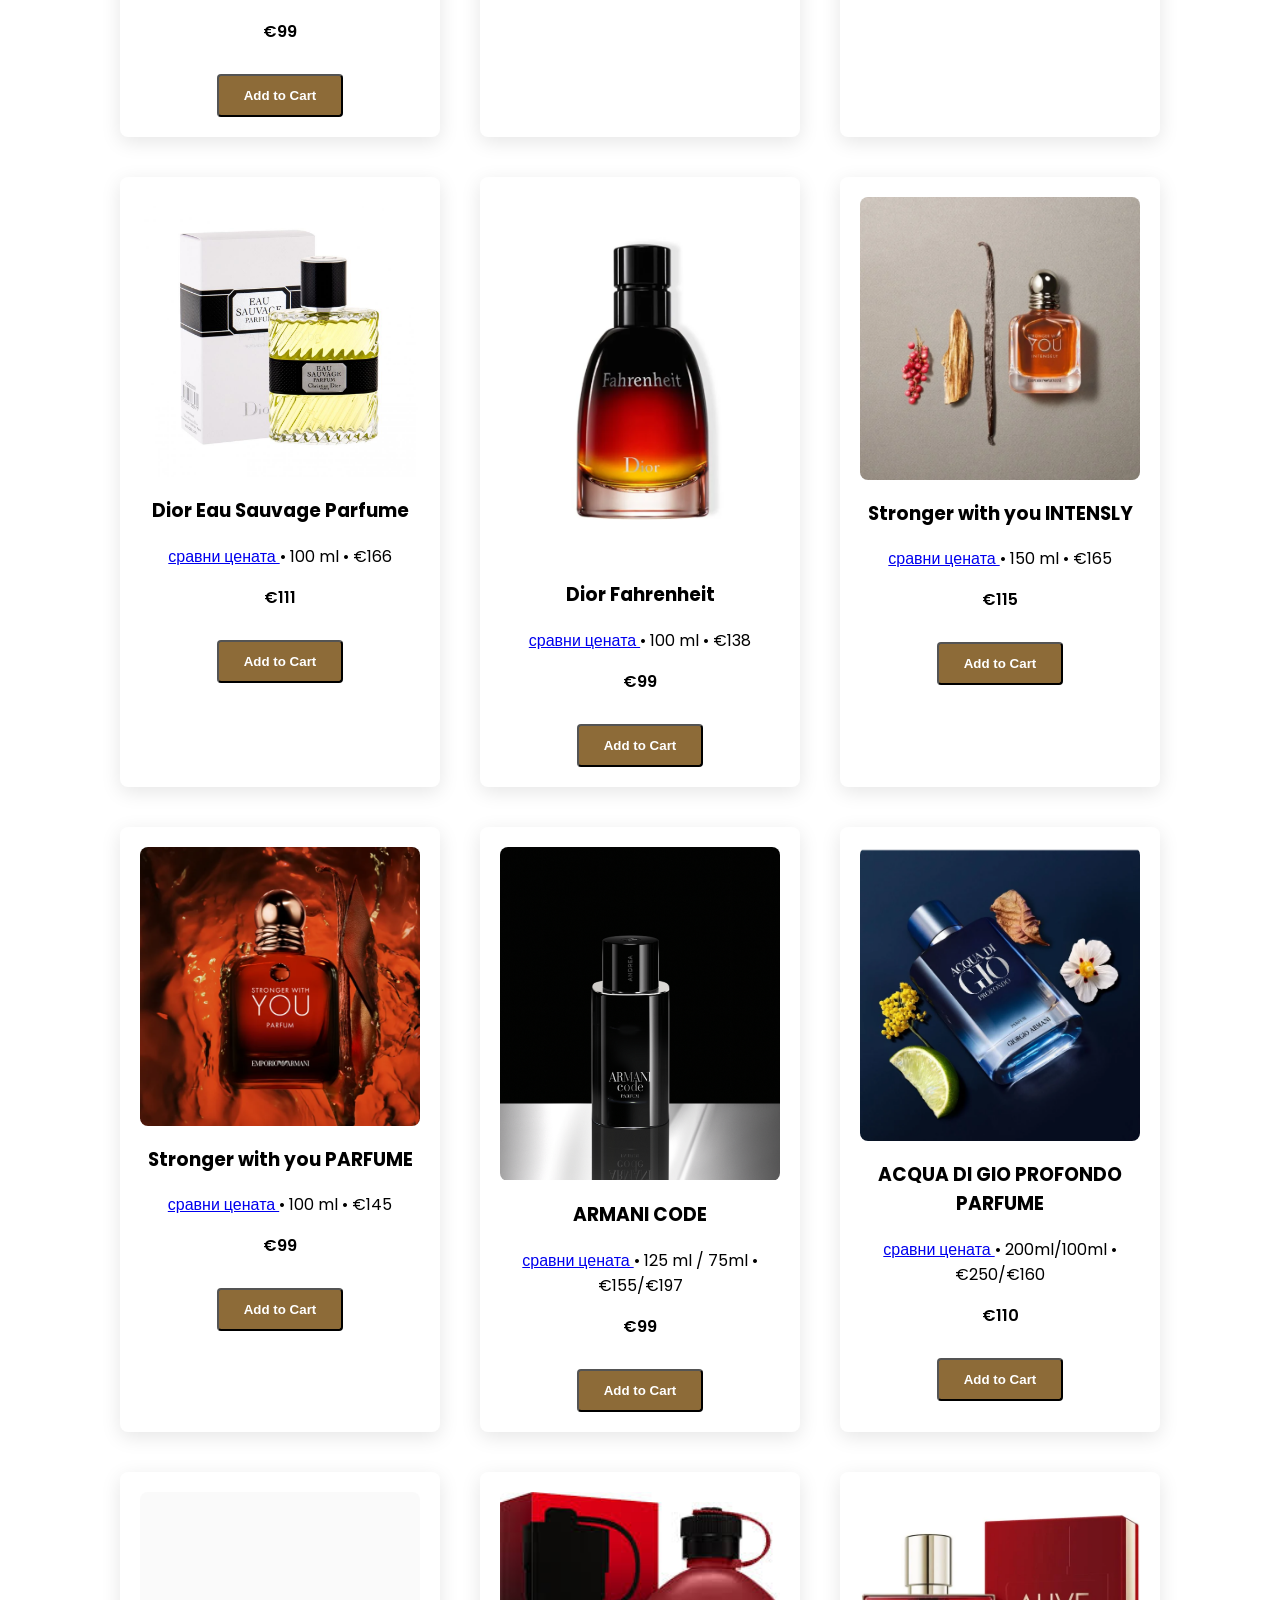
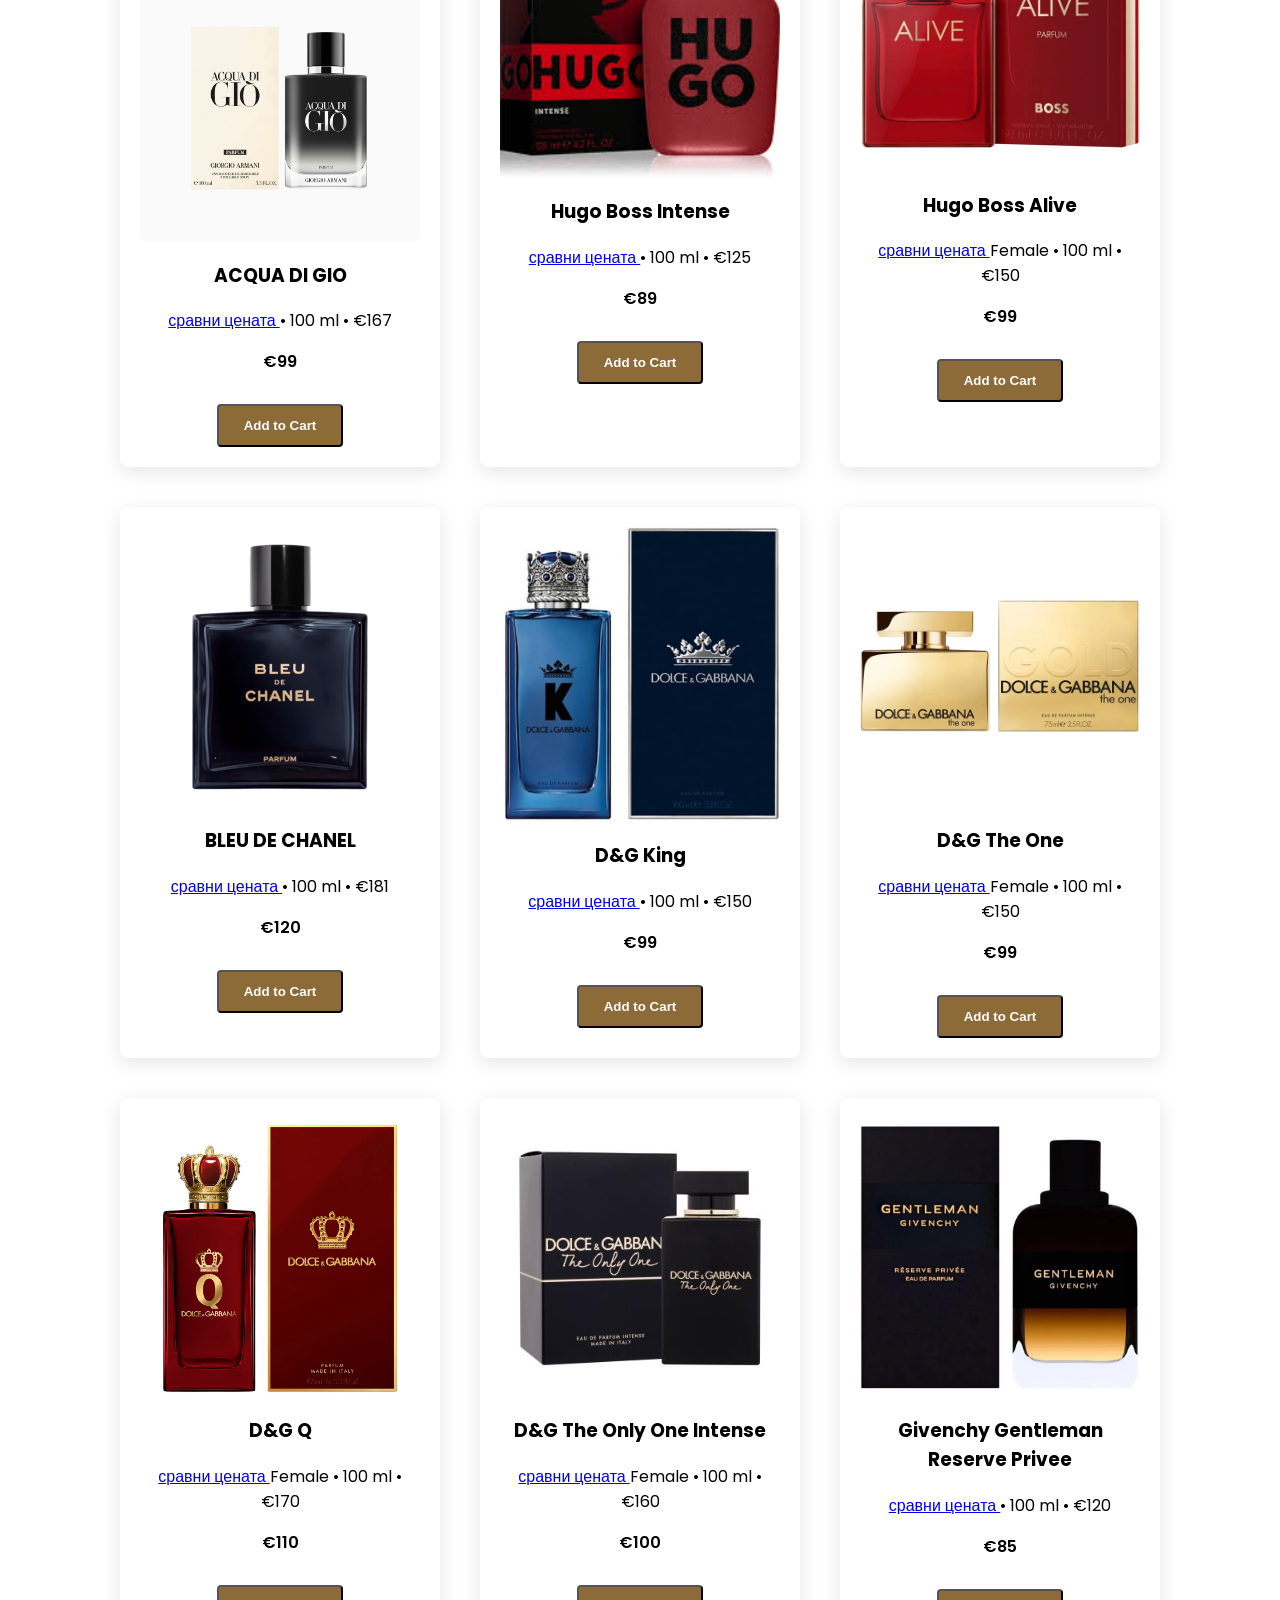
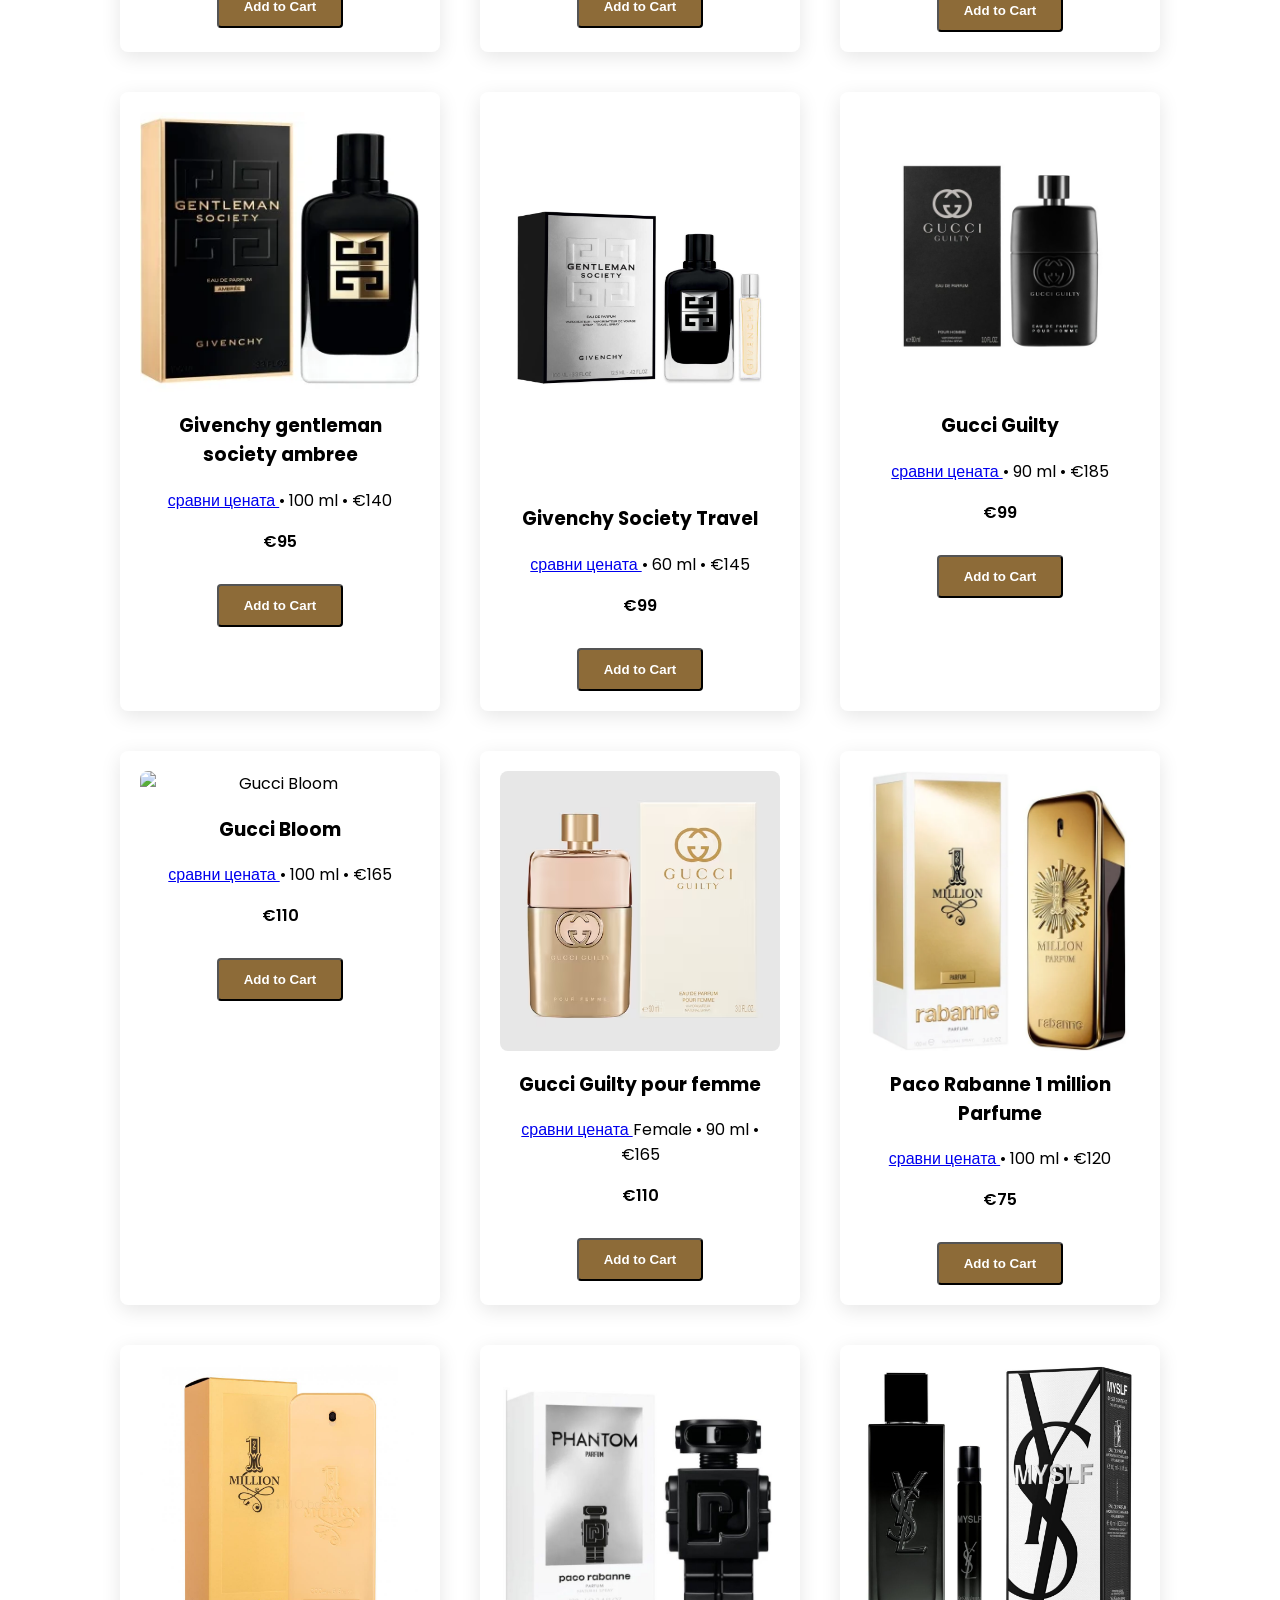
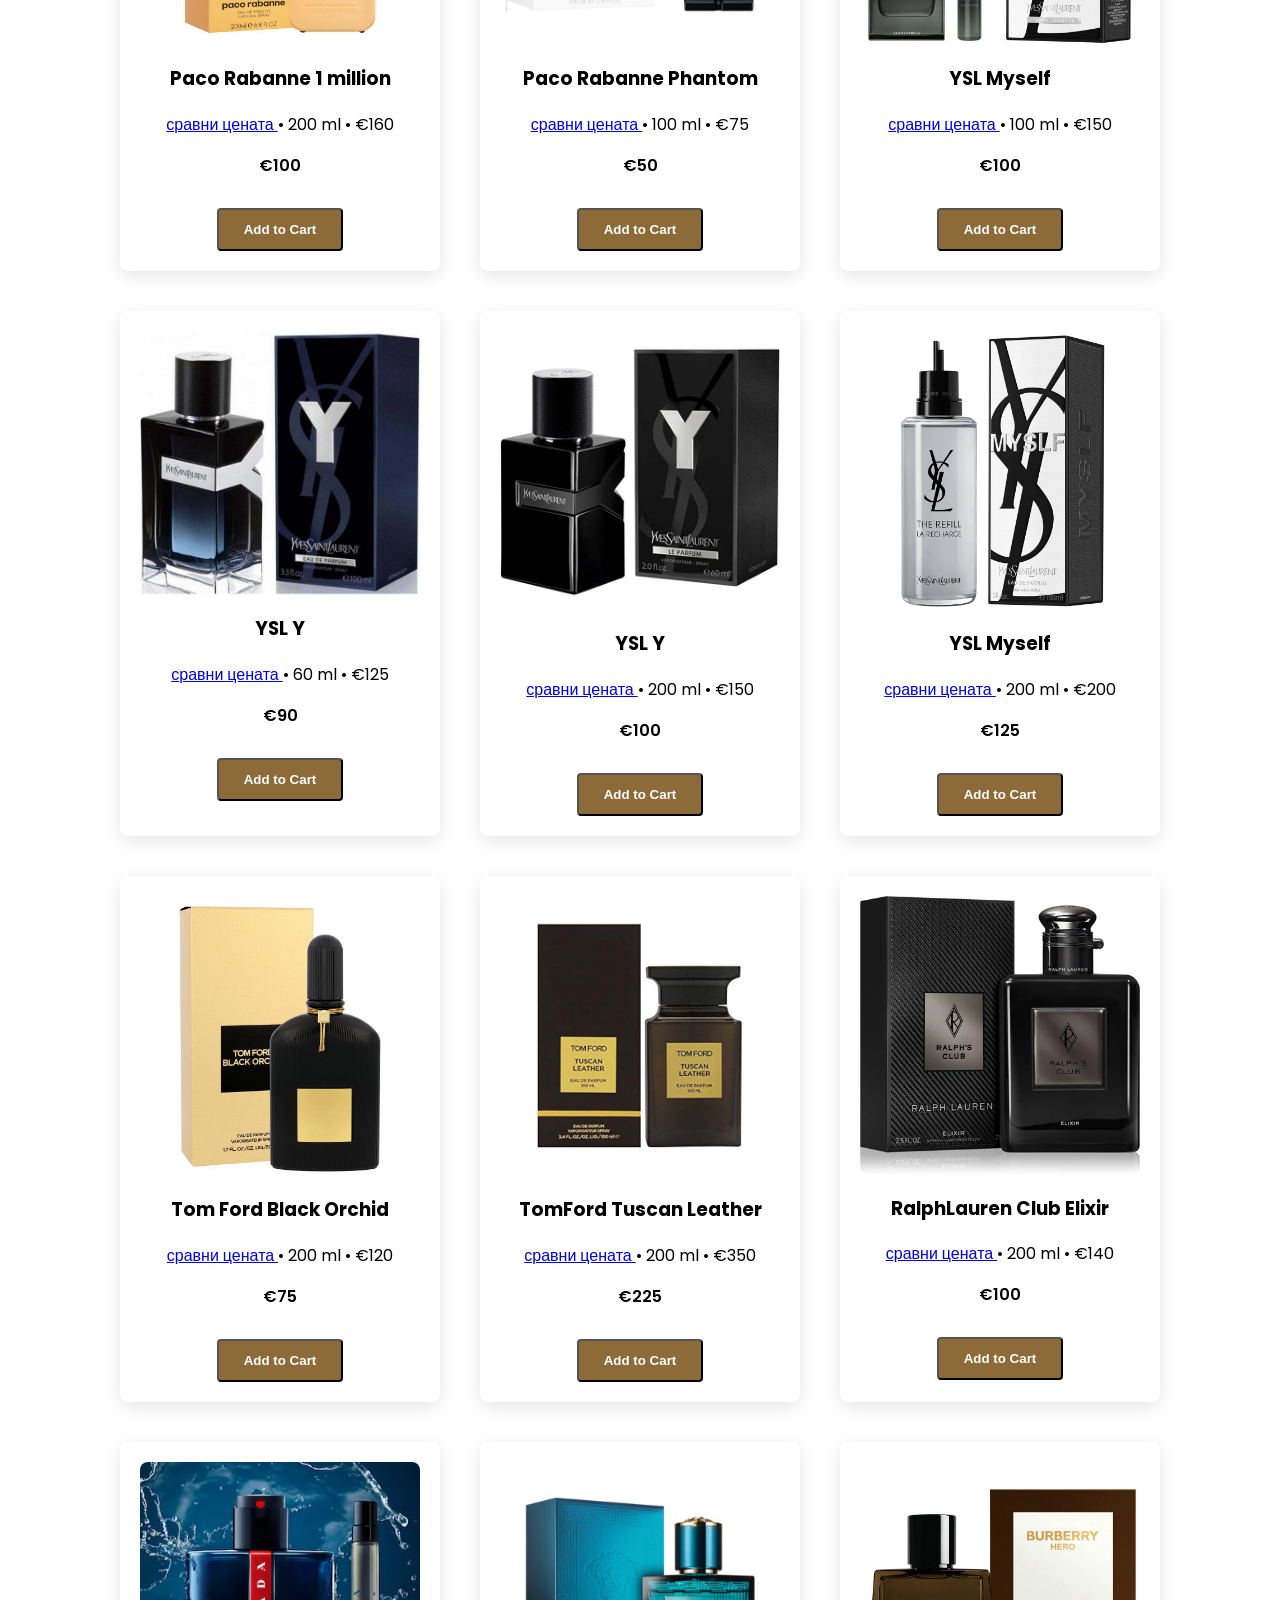
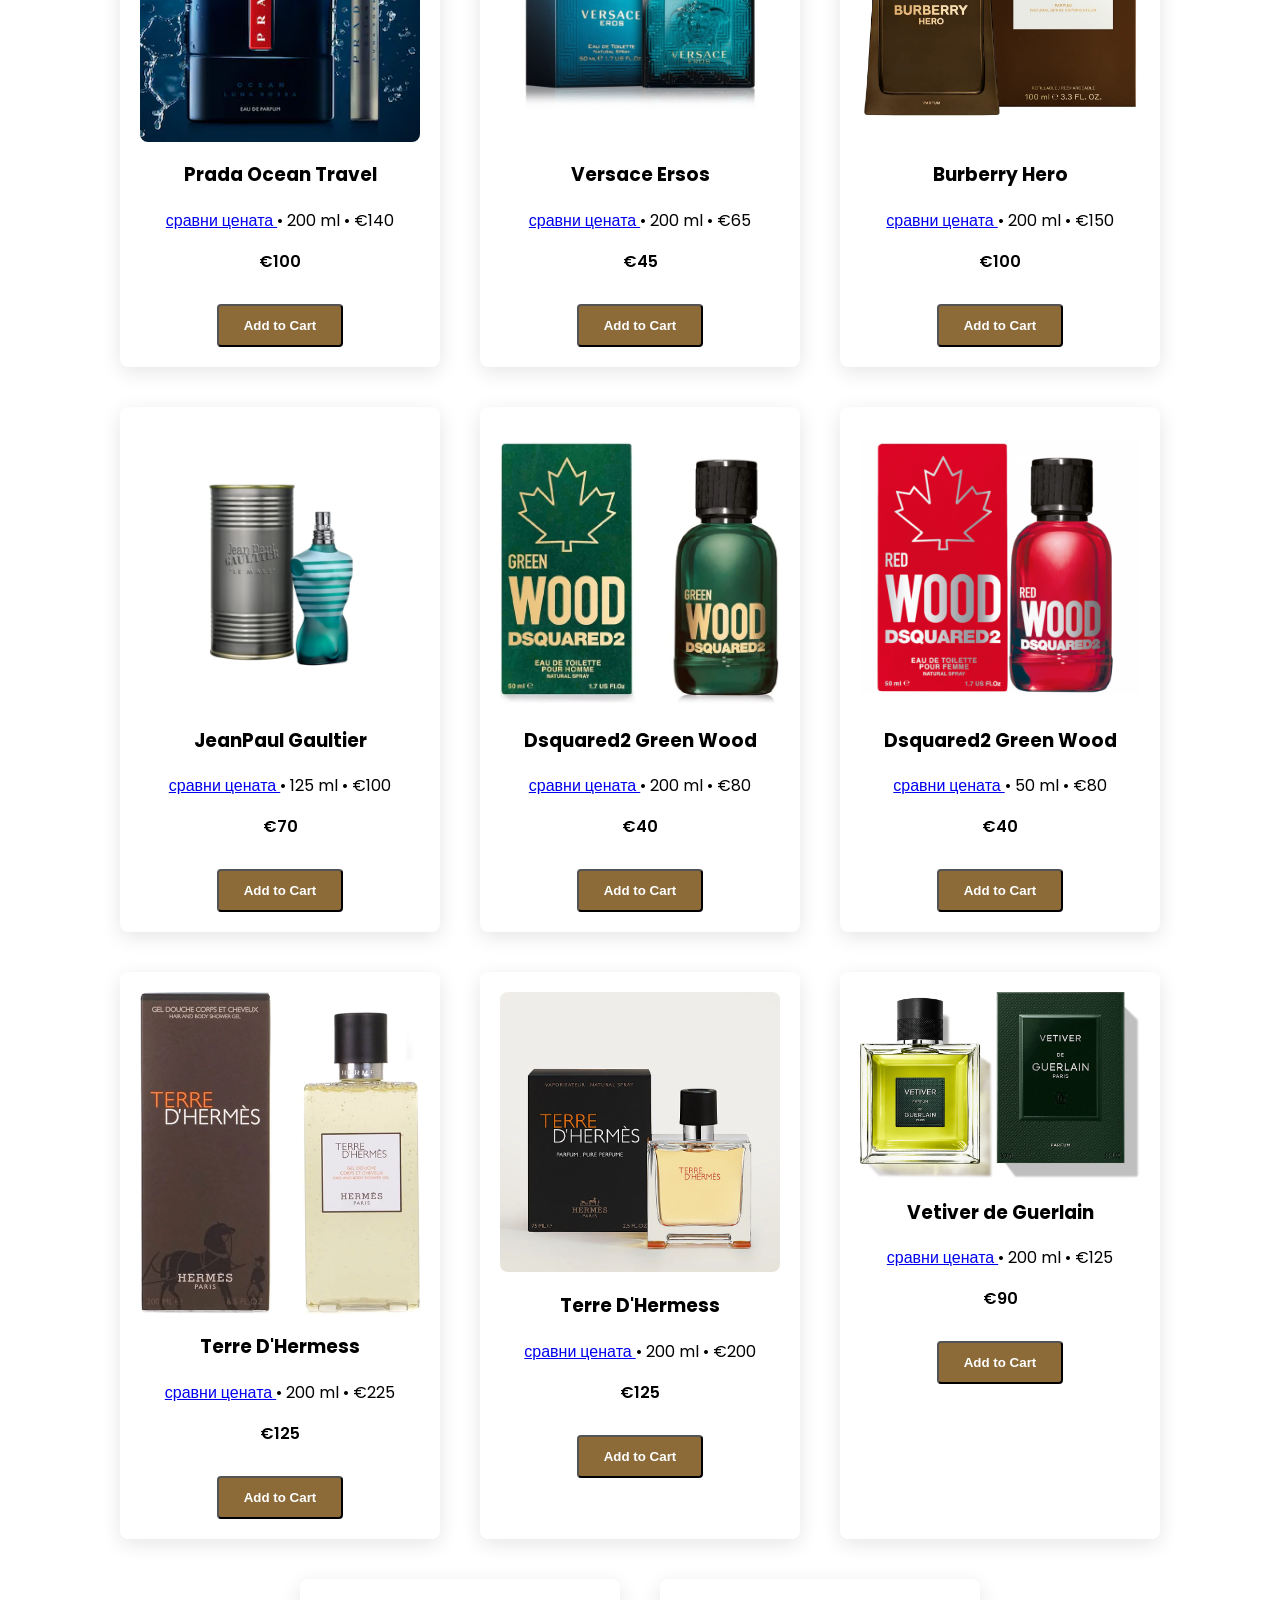
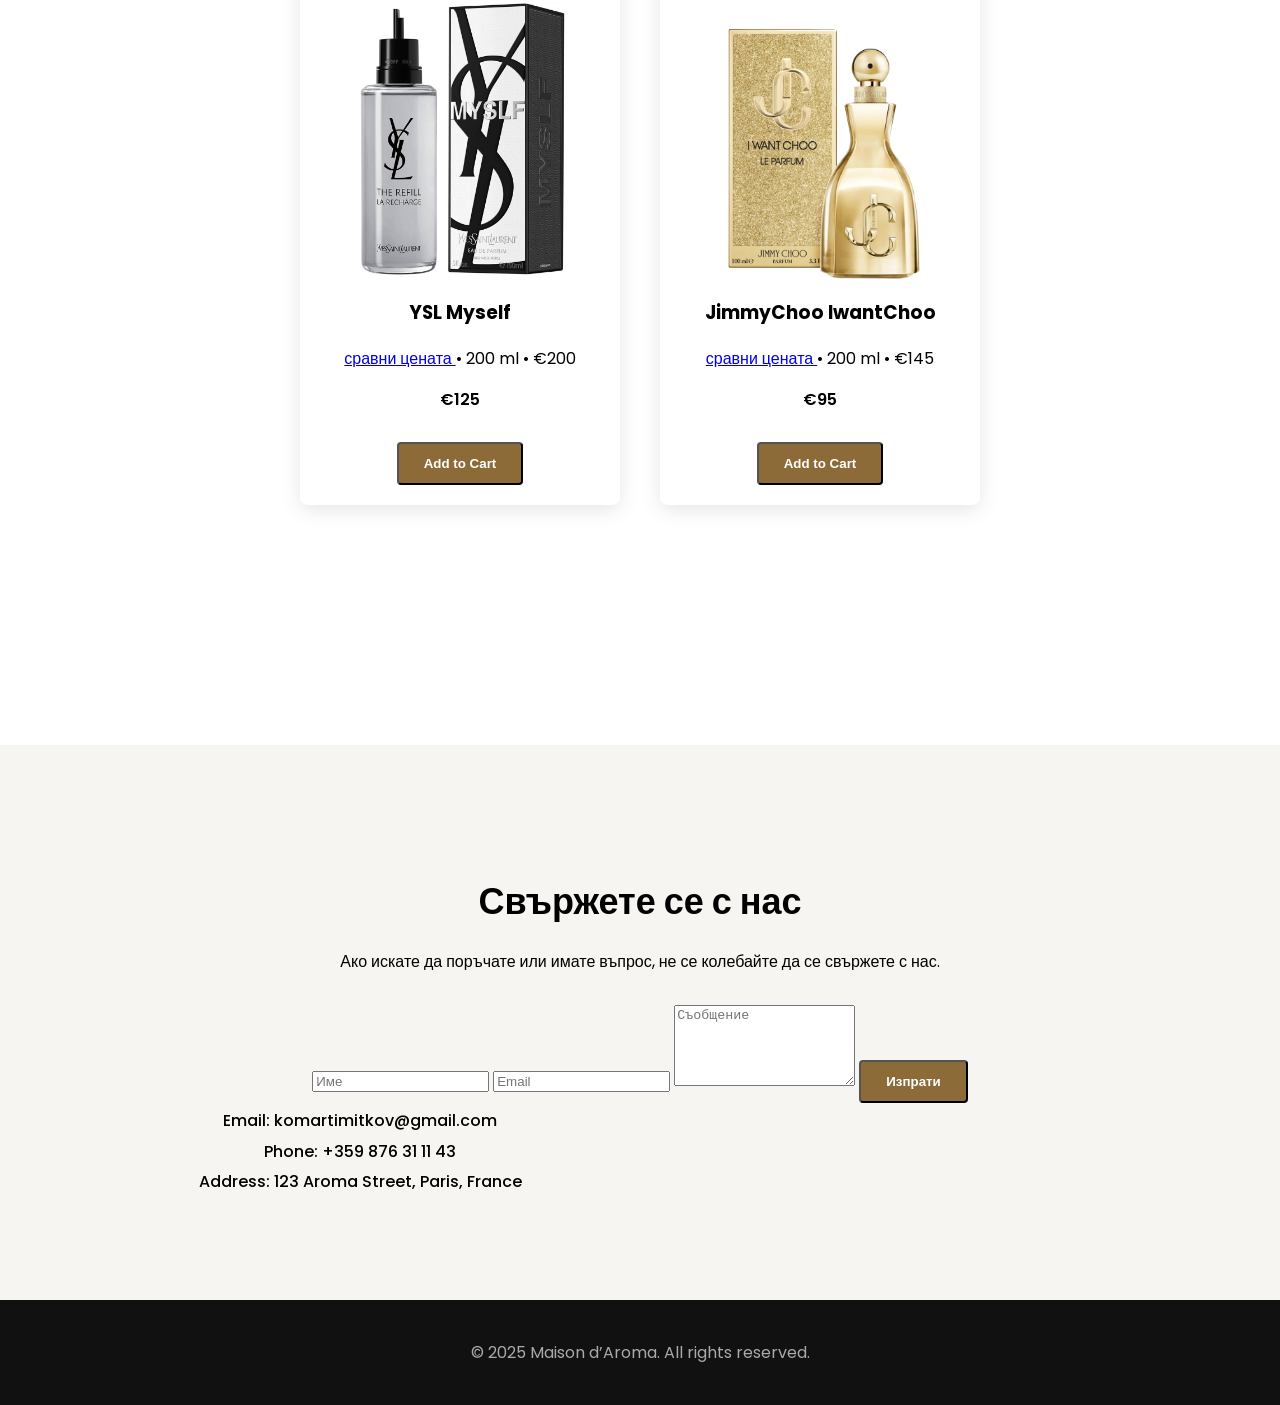
==== commit dfe8401e: "Update index.html" ====
--- a/index.html
+++ b/index.html
@@ -56,7 +56,7 @@
 
       <!-- PRODUCT -->
       <div class="product">
-        <img src="1website/images/dior/elexir.PNG" alt="Dior Sauvage Elixir">
+        <img src="1Website/images/dior/elexir.PNG" alt="Dior Sauvage Elixir">
         <h3>Dior Sauvage Elixir</h3>
         <p>
           <a href="https://douglas.bg/dior-sauvage-elixir-conf-69799" target="_blank" rel="noopener noreferrer">
@@ -69,7 +69,7 @@
       </div>
 
       <div class="product">
-        <img src="1website/images/dior/parfu,me.PNG" alt="Dior Sauvage Parfum">
+        <img src="1Website/images/dior/parfu,me.PNG" alt="Dior Sauvage Parfum">
         <h3>Dior Sauvage Parfum</h3>
         <p>
           <a href="https://douglas.bg/dior-sauvage-parfum-conf-51176" target="_blank" rel="noopener noreferrer">
@@ -81,7 +81,7 @@
         <button class="btn add-to-cart" data-name="Dior Sauvage Parfum" data-price="99">Add to Cart</button>
       </div>
       <div class="product">
-        <img src="1website/images/dior/euadeparfum.PNG" alt="Dior Sauvage Eau de Parfum">
+        <img src="1Website/images/dior/euadeparfum.PNG" alt="Dior Sauvage Eau de Parfum">
         <h3>Dior Sauvage Eau de Parfum</h3>
         <p>
           <a href="https://douglas.bg/dior-sauvage-eau-de-parfum-conf-44913" target="_blank" rel="noopener noreferrer">
@@ -94,7 +94,7 @@
       </div>
 
       <div class="product">
-        <img src="1website/images/dior/euaForte.PNG" alt="Dior Sauvage Eau Forte">
+        <img src="1Website/images/dior/euaForte.PNG" alt="Dior Sauvage Eau Forte">
         <h3>Dior Sauvage Eau Forte</h3>
         <p>
           <a href="https://douglas.bg/dior-sauvage-eau-forte-conf-84341" target="_blank" rel="noopener noreferrer">
@@ -106,7 +106,7 @@
         <button class="btn add-to-cart" data-name="Dior Sauvage Eau Forte" data-price="99">Add to Cart</button>
       </div>
       <div class="product">
-        <img src="1website/images/dior/diorHommeIntense.jpg" alt="Dior Homme Intense">
+        <img src="1Website/images/dior/diorHommeIntense.jpg" alt="Dior Homme Intense">
         <h3>Dior Homme Intense</h3>
         <p>
           <a href="https://douglas.bg/dior-dior-homme-intense-eau-de-parfum-intense-conf-4635 " target="_blank" rel="noopener noreferrer">
@@ -118,7 +118,7 @@
         <button class="btn add-to-cart" data-name="Dior Homme Intense" data-price="75">Add to Cart</button>
       </div>
       <div class="product">
-        <img src="1website/images/dior/diorhomesport1.jpg" alt="Dior Homme Sport">
+        <img src="1Website/images/dior/diorhomesport1.jpg" alt="Dior Homme Sport">
         <h3>Dior Homme Sport</h3>
         <p>
           <a href="https://douglas.bg/dior-homme-sport-conf-62983" target="_blank" rel="noopener noreferrer">
@@ -130,7 +130,7 @@
         <button class="btn add-to-cart" data-name="Dior Homme Sport" data-price="105">Add to Cart</button>
       </div>
       <div class="product">
-        <img src="1website/images/dior/diorEAU1.jpg" alt="Dior Eau Sauvage Parfume">
+        <img src="1Website/images/dior/diorEAU1.jpg" alt="Dior Eau Sauvage Parfume">
         <h3>Dior Eau Sauvage Parfume</h3>
         <p>
           <a href="https://makeup.bg/product/302679/ " target="_blank" rel="noopener noreferrer">
@@ -142,7 +142,7 @@
         <button class="btn add-to-cart" data-name="Dior Eau Sauvage Parfume" data-price="111">Add to Cart</button>
       </div>
       <div class="product">
-        <img src="1website/images/dior/ahrenhait.PNG" alt="Dior Fahrenheit">
+        <img src="1Website/images/dior/ahrenhait.PNG" alt="Dior Fahrenheit">
         <h3>Dior Fahrenheit</h3>
         <p>
           <a href="https://douglas.bg/dior-fahrenheit-parfum-30342" target="_blank" rel="noopener noreferrer">
@@ -154,7 +154,7 @@
         <button class="btn add-to-cart" data-name="Dior Fahrenheit" data-price="99">Add to Cart</button>
       </div>
       <div class="product">
-        <img src="1website/images/armani/strongerIntens.PNG" alt="Stronger with you INTENSLY
+        <img src="1Website/images/armani/strongerIntens.PNG" alt="Stronger with you INTENSLY
 ">
         <h3>Stronger with you INTENSLY</h3>
         <p>
@@ -167,7 +167,7 @@
         <button class="btn add-to-cart" data-name="Stronger with you INTENSLY" data-price="115">Add to Cart</button>
       </div>
       <div class="product">
-        <img src="1website/images/armani/stronger parume.PNG" alt="Stronger with you PARFUME">
+        <img src="1Website/images/armani/stronger parume.PNG" alt="Stronger with you PARFUME">
         <h3>Stronger with you PARFUME</h3>
         <p>
           <a href="https://douglas.bg/emporio-armani-stronger-with-you-parfum-conf-86585" target="_blank" rel="noopener noreferrer">
@@ -179,7 +179,7 @@
         <button class="btn add-to-cart" data-name="Stronger with you PARFUME" data-price="99">Add to Cart</button>
       </div>
       <div class="product">
-        <img src="1website/images/armani/code.PNG" alt="ARMANI CODE">
+        <img src="1Website/images/armani/code.PNG" alt="ARMANI CODE">
         <h3>ARMANI CODE</h3>
         <p>
           <a href="https://douglas.bg/giorgio-armani-armani-code-le-parfum-conf-67357" target="_blank" rel="noopener noreferrer">
@@ -191,7 +191,7 @@
         <button class="btn add-to-cart" data-name="ARMANI CODE" data-price="99">Add to Cart</button>
       </div>
       <div class="product">
-        <img src="1website/images/armani/blueparume.PNG" alt="ACQUA DI GIO PROFONDO PARFUME">
+        <img src="1Website/images/armani/blueparume.PNG" alt="ACQUA DI GIO PROFONDO PARFUME">
         <h3>ACQUA DI GIO PROFONDO PARFUME</h3>
         <p>
           <a href="https://douglas.bg/giorgio-armani-acqua-di-gio-homme-profondo-parfum-conf-82382" target="_blank" rel="noopener noreferrer">
@@ -203,7 +203,7 @@
         <button class="btn add-to-cart" data-name="ACQUA DI GIO PROFONDO PARFUME" data-price="110">Add to Cart</button>
       </div>
       <div class="product">
-        <img src="1website/images/armani/acquaparfume.jpg" alt="ACQUA DI GIO">
+        <img src="1Website/images/armani/acquaparfume.jpg" alt="ACQUA DI GIO">
         <h3>ACQUA DI GIO</h3>
         <p>
           <a href="https://www.armani.com/it-it/giorgio-armani/parfum-acqua-di-gio-200-ml-cod-LE311400-NLP-200ML/?xse_prod_code=LE311400_NLP_200ML&xse=f998f418-144e-4b01-bdaf-4cd3fee16125" target="_blank" rel="noopener noreferrer">
@@ -215,7 +215,7 @@
         <button class="btn add-to-cart" data-name="ACQUA DI GIO" data-price="99">Add to Cart</button>
       </div>
       <div class="product">
-        <img src="1website/images/parfumes/boss/bossHugoIntense.jpg" alt="Hugo Boss Intense">
+        <img src="1Website/images/parfumes/boss/bossHugoIntense.jpg" alt="Hugo Boss Intense">
         <h3>Hugo Boss Intense</h3>
         <p>
           <a href="https://douglas.bg/hugo-intense-eau-de-parfum-for-men-conf-81232" target="_blank" rel="noopener noreferrer">
@@ -227,7 +227,7 @@
         <button class="btn add-to-cart" data-name="Hugo Boss Intense" data-price="89">Add to Cart</button>
       </div>
       <div class="product">
-        <img src="1website/images/parfumes/boss/hugo-boss-boss-alive-parfum-edp-50ml-за-жени~37536.webp" alt="Hugo Boss Alive">
+        <img src="1Website/images/parfumes/boss/hugo-boss-boss-alive-parfum-edp-50ml-за-жени~37536.webp" alt="Hugo Boss Alive">
         <h3>Hugo Boss Alive</h3>
         <p>
           <a href="https://prettyshop.bg/products/boss-alive-parfum" target="_blank" rel="noopener noreferrer">
@@ -239,7 +239,7 @@
         <button class="btn add-to-cart" data-name="Hugo Boss Alive" data-price="99">Add to Cart</button>
       </div>
       <div class="product">
-        <img src="1website/images/parfumes/Chanel/BleuDeChanel.jpg" alt="BLEU DE CHANEL">
+        <img src="1Website/images/parfumes/Chanel/BleuDeChanel.jpg" alt="BLEU DE CHANEL">
         <h3>BLEU DE CHANEL</h3>
         <p>
           <a href="https://www.chanel.com/sk/fragrance/p/107180/bleu-de-chanel-parfum-spray/" target="_blank" rel="noopener noreferrer">
@@ -251,7 +251,7 @@
         <button class="btn add-to-cart" data-name="BLEU DE CHANEL" data-price="120">Add to Cart</button>
       </div>
       <div class="product">
-        <img src="1website/images/parfumes/D&G/D&GKing.jpg" alt="D&G King">
+        <img src="1Website/images/parfumes/D&G/D&GKing.jpg" alt="D&G King">
         <h3>D&G King</h3>
         <p>
           <a href="https://douglas.bg/dolce-gabbana-k-parfum-conf-87361" target="_blank" rel="noopener noreferrer">
@@ -263,7 +263,7 @@
         <button class="btn add-to-cart" data-name="D&G King" data-price="99">Add to Cart</button>
       </div>
       <div class="product">
-        <img src="1website/images/parfumes/D&G/dolce-gabbana-the-one-gold-edp-75ml-за-жени~34640.webp" alt="D&G The One">
+        <img src="1Website/images/parfumes/D&G/dolce-gabbana-the-one-gold-edp-75ml-за-жени~34640.webp" alt="D&G The One">
         <h3>D&G The One</h3>
         <p>
           <a href="https://douglas.bg/dolce-gabbana-the-one-conf-5342" target="_blank" rel="noopener noreferrer">
@@ -275,7 +275,7 @@
         <button class="btn add-to-cart" data-name="D&G The One" data-price="99">Add to Cart</button>
       </div>
       <div class="product">
-        <img src="1website/images/parfumes/D&G/D&GQ.webp" alt="D&G Q">
+        <img src="1Website/images/parfumes/D&G/D&GQ.webp" alt="D&G Q">
         <h3>D&G Q</h3>
         <p>
           <a href="https://douglas.bg/dolce-gabbana-q-parfum-conf-87363" target="_blank" rel="noopener noreferrer">
@@ -287,7 +287,7 @@
         <button class="btn add-to-cart" data-name="Dior Sauvage Parfum" data-price="110">Add to Cart</button>
       </div>
       <div class="product">
-        <img src="1website/images/parfumes/D&G/dolce-gabbana-the-only-one-intense-eau-de-parfum-za-zheni-100-ml-543260.jpg" alt="D&G The Only One Intense">
+        <img src="1Website/images/parfumes/D&G/dolce-gabbana-the-only-one-intense-eau-de-parfum-za-zheni-100-ml-543260.jpg" alt="D&G The Only One Intense">
         <h3>D&G The Only One Intense</h3>
         <p>
           <a href="https://douglas.bg/dolce-gabbana-the-only-one-conf-46115" target="_blank" rel="noopener noreferrer">
@@ -299,7 +299,7 @@
         <button class="btn add-to-cart" data-name="D&G the only one" data-price="100">Add to Cart</button>
       </div>
       <div class="product">
-        <img src="1website/images/parfumes/Givenchy/givenchy-gentleman-reserve-privee-parfyumna-voda-za-maje-edp.webp" alt="Givenchy Gentleman Reserve Privee">
+        <img src="1Website/images/parfumes/Givenchy/givenchy-gentleman-reserve-privee-parfyumna-voda-za-maje-edp.webp" alt="Givenchy Gentleman Reserve Privee">
         <h3>Givenchy Gentleman Reserve Privee</h3>
         <p>
           <a href="https://douglas.bg/givenchy-gentleman-reserve-privee-eau-de-parfum-conf-63316/" target="_blank" rel="noopener noreferrer">
@@ -311,7 +311,7 @@
         <button class="btn add-to-cart" data-name="Givenchy Gentleman " data-price="75">Add to Cart</button>
       </div>
       <div class="product">
-        <img src="1website/images/parfumes/Givenchy/givenchy-gentleman-society-ambree-edp-100ml-за-мъже-без-опаковка~38075.webp" alt="Givenchy gentleman society ambree">
+        <img src="1Website/images/parfumes/Givenchy/givenchy-gentleman-society-ambree-edp-100ml-за-мъже-без-опаковка~38075.webp" alt="Givenchy gentleman society ambree">
         <h3>Givenchy gentleman society ambree</h3>
         <p>
           <a href="https://douglas.bg/givenchy-gentleman-society-ambree-conf-87416" target="_blank" rel="noopener noreferrer">
@@ -323,7 +323,7 @@
         <button class="btn add-to-cart" data-name="Givenchy gentleman society ambree" data-price="75">Add to Cart</button>
       </div>
       <div class="product">
-        <img src="1website/images/parfumes/Givenchy/givenchySocietyTravel.jpg" alt="Givenchy Society Travel">
+        <img src="1Website/images/parfumes/Givenchy/givenchySocietyTravel.jpg" alt="Givenchy Society Travel">
         <h3>Givenchy Society Travel</h3>
         <p>
           <a href="https://douglas.bg/givenchy-gentleman-society-conf-71005" target="_blank" rel="noopener noreferrer">
@@ -336,7 +336,7 @@
       </div>
     
       <div class="product">
-        <img src="1website/images/parfumes/Gucci/gucci-guilty-eau-de-parfum-for-men-90ml.avif" alt="Gucci Guilty">
+        <img src="1Website/images/parfumes/Gucci/gucci-guilty-eau-de-parfum-for-men-90ml.avif" alt="Gucci Guilty">
         <h3>Gucci Guilty</h3>
         <p>
           <a href="https://www.gucci.com/bg/en_gb/pr/beauty/fragrances/fragrances-for-men/gucci-guilty-pour-homme-90ml-eau-de-parfum-p-613748999990099" target="_blank" rel="noopener noreferrer">
@@ -354,7 +354,7 @@
 
 
        <div class="product">
-        <img src="1website/images/parfumes/Gucci/2697696-Gucci-Bloom-Parfum-30-ml.7034ffa9.jpg" alt="Gucci Bloom">
+        <img src="1Website/images/parfumes/Gucci/2697696-Gucci-Bloom-Parfum-30-ml.7034ffa9.jpg" alt="Gucci Bloom">
         <h3>Gucci Bloom</h3>
         <p>
           <a href="https://www.gucci.com/bg/en_gb/pr/beauty/fragrances/fragrances-for-women/gucci-bloom/gucci-bloom-parfum-100ml-p-827092999990099?srsltid=AfmBOooo3IkSFL9HVV9MZWyRmfWO_6xzrhUdgCX1tq-vULVy-zSXZKLG" target="_blank" rel="noopener noreferrer">
@@ -368,7 +368,7 @@
 
       
       <div class="product">
-        <img src="1website/images/parfumes/Gucci/Light-gucci-guilty-pour-femme-90ml-eau-de-parfum.avif" alt=" Gucci Guilty pour femme">
+        <img src="1Website/images/parfumes/Gucci/Light-gucci-guilty-pour-femme-90ml-eau-de-parfum.avif" alt=" Gucci Guilty pour femme">
         <h3> Gucci Guilty pour femme</h3>
         <p>
           <a href="https://www.gucci.com/bg/en_gb/pr/beauty/fragrances/fragrances-for-women/gucci-guilty/gucci-guilty-eau-de-parfum-intense-pour-femme-90ml-eau-de-parfum-p-671485999990099?srsltid=AfmBOorCWDc9Wa3v68C6CJdujXL41nHSoU1xkgLiETgo_2AsHATyLaHf" target="_blank" rel="noopener noreferrer">
@@ -382,7 +382,7 @@
 
 
       <div class="product">
-        <img src="1website/images/parfumes/PacoRabane/paco-rabanne-1-million-parfum-100ml-за-мъже~33975.webp" alt="Paco Rabanne 1 million Parfume">
+        <img src="1Website/images/parfumes/PacoRabane/paco-rabanne-1-million-parfum-100ml-за-мъже~33975.webp" alt="Paco Rabanne 1 million Parfume">
         <h3>Paco Rabanne 1 million Parfume</h3>
         <p>
           <a href="https://douglas.bg/paco-rabanne-1-million-conf-10636" target="_blank" rel="noopener noreferrer">
@@ -395,7 +395,7 @@
       </div>
 
       <div class="product">
-        <img src="1website/images/parfumes/PacoRabane/paco-rabanne-1-million-eau-de-toilette-za-mazhe-200-ml-404181.jpg" alt="Paco Rabanne 1 million">
+        <img src="1Website/images/parfumes/PacoRabane/paco-rabanne-1-million-eau-de-toilette-za-mazhe-200-ml-404181.jpg" alt="Paco Rabanne 1 million">
         <h3>Paco Rabanne 1 million</h3>
         <p>
           <a href="https://douglas.bg/paco-rabanne-1-million-conf-10636" target="_blank" rel="noopener noreferrer">
@@ -412,7 +412,7 @@
  
 
       <div class="product">
-        <img src="1website/images/parfumes/PacoRabane/Phantom.jpg" alt="Paco Rabanne Phantom">
+        <img src="1Website/images/parfumes/PacoRabane/Phantom.jpg" alt="Paco Rabanne Phantom">
         <h3>Paco Rabanne Phantom</h3>
         <p>
           <a href="https://douglas.bg/paco-rabanne-phantom-edt-conf-59665" target="_blank" rel="noopener noreferrer">
@@ -425,7 +425,7 @@
       </div>
 
       <div class="product">
-        <img src="1website/images/parfumes/YSL/myselfTRAVEL.jpg" alt="YSL Myself">
+        <img src="1Website/images/parfumes/YSL/myselfTRAVEL.jpg" alt="YSL Myself">
         <h3>YSL Myself</h3>
         <p>
           <a href="https://douglas.bg/yves-saint-laurent-myslf-eau-de-parfum-conf-74965" target="_blank" rel="noopener noreferrer">
@@ -438,7 +438,7 @@
       </div>
 
       <div class="product">
-        <img src="1website/images/parfumes/YSL/YSL100mlY.avif" alt="YSL Y">
+        <img src="1Website/images/parfumes/YSL/YSL100mlY.avif" alt="YSL Y">
         <h3>YSL Y</h3>
         <p>
           <a href="https://douglas.bg/yves-saint-laurent-y-eau-de-parfum-conf-50600" target="_blank" rel="noopener noreferrer">
@@ -451,7 +451,7 @@
       </div>
 
       <div class="product">
-        <img src="1website/images/parfumes/YSL/ysl-y-le-parfum-parfum-60ml-за-мъже~34851.webp" alt="YSL Y">
+        <img src="1Website/images/parfumes/YSL/ysl-y-le-parfum-parfum-60ml-за-мъже~34851.webp" alt="YSL Y">
         <h3>YSL Y</h3>
         <p>
           <a href="https://douglas.bg/yves-saint-laurent-y-le-parfum-conf-87568" target="_blank" rel="noopener noreferrer">
@@ -464,7 +464,7 @@
       </div>
 
       <div class="product">
-        <img src="1website/images/parfumes/YSL/yves_saint_laurent_ysl_perfume_MYSELF_eau_de_parfum_edp_notes.jpg" alt="YSL Myself">
+        <img src="1Website/images/parfumes/YSL/yves_saint_laurent_ysl_perfume_MYSELF_eau_de_parfum_edp_notes.jpg" alt="YSL Myself">
         <h3>YSL Myself</h3>
         <p>
           <a href="https://douglas.bg/yves-saint-laurent-myslf-le-parfum-refill-91139" target="_blank" rel="noopener noreferrer">
@@ -476,7 +476,7 @@
         <button class="btn add-to-cart" data-name="YSL Myself" data-price="125">Add to Cart</button>
       </div>
       <div class="product">
-        <img src="1website/images/parfumes/TomFord/tfbo50ml.jpg" alt="TomFord Black Orchid">
+        <img src="1Website/images/parfumes/TomFord/tfbo50ml.jpg" alt="TomFord Black Orchid">
         <h3>Tom Ford Black Orchid</h3>
         <p>
           <a href="https://douglas.bg/tom-ford-black-orchid-conf-72930" target="_blank" rel="noopener noreferrer">
@@ -488,7 +488,7 @@
         <button class="btn add-to-cart" data-name="Tom Ford Black Orchid" data-price="75">Add to Cart</button>
       </div>
       <div class="product">
-        <img src="1website/images/parfumes/TomFord/tftl100.jpg" alt="TomFord Tuscan Leather">
+        <img src="1Website/images/parfumes/TomFord/tftl100.jpg" alt="TomFord Tuscan Leather">
         <h3>TomFord Tuscan Leather</h3>
         <p>
           <a href="https://douglas.bg/tom-ford-tuscan-leather-conf-65802" target="_blank" rel="noopener noreferrer">
@@ -500,7 +500,7 @@
         <button class="btn add-to-cart" data-name="Tom Ford Tuscan Leather" data-price="225">Add to Cart</button>
       </div>
       <div class="product">
-        <img src="1website/images/parfumes/RalphLauren/ralphs-club-elixir___230913.webp" alt="RalphLauren Club Elixir">
+        <img src="1Website/images/parfumes/RalphLauren/ralphs-club-elixir___230913.webp" alt="RalphLauren Club Elixir">
         <h3>RalphLauren Club Elixir</h3>
         <p>
           <a href="https://www.notino.bg/ralph-lauren/ralphs-club-elixir-parfjumna-voda-za-mzhe/" target="_blank" rel="noopener noreferrer">
@@ -512,7 +512,7 @@
         <button class="btn add-to-cart" data-name="RalphLauren Club Elixir" data-price="100">Add to Cart</button>
       </div>
       <div class="product">
-        <img src="1website/images/parfumes/prada/PradaOceanTravel.webp" alt="Prada Ocean Travel">
+        <img src="1Website/images/parfumes/prada/PradaOceanTravel.webp" alt="Prada Ocean Travel">
         <h3>Prada Ocean Travel</h3>
         <p>
           <a href="https://douglas.bg/prada-luna-rossa-ocean-eau-de-parfum-conf-72492" target="_blank" rel="noopener noreferrer">
@@ -524,7 +524,7 @@
         <button class="btn add-to-cart" data-name="Prada Ocean Travel" data-price="100">Add to Cart</button>
       </div>
       <div class="product">
-        <img src="1website/images/parfumes/versace/versaceErsos.jpg" alt="Versace Ersos">
+        <img src="1Website/images/parfumes/versace/versaceErsos.jpg" alt="Versace Ersos">
         <h3>Versace Ersos</h3>
         <p>
           <a href="https://douglas.bg/versace-eros-eau-de-parfum-conf-56987" target="_blank" rel="noopener noreferrer">
@@ -536,7 +536,7 @@
         <button class="btn add-to-cart" data-name="Versace Eros" data-price="45">Add to Cart</button>
       </div>
       <div class="product">
-        <img src="1website/images/parfumes/Other/BurberryHero.webp" alt=" BurberryHero  Hero ">
+        <img src="1Website/images/parfumes/Other/BurberryHero.webp" alt=" BurberryHero  Hero ">
         <h3>Burberry Hero</h3>
         <p>
           <a href="https://douglas.bg/burberry-hero-parfum-for-men-conf-80977" target="_blank" rel="noopener noreferrer">
@@ -548,7 +548,7 @@
         <button class="btn add-to-cart" data-name="BurberryHero" data-price="100">Add to Cart</button>
       </div>
       <div class="product">
-        <img src="1website/images/parfumes/Other/jean-paul-gaultier-le-male-eau-de-toilette-125ml.webp" alt="">
+        <img src="1Website/images/parfumes/Other/jean-paul-gaultier-le-male-eau-de-toilette-125ml.webp" alt="">
         <h3>JeanPaul Gaultier</h3>
         <p>
           <a href="https://douglas.bg/jean-paul-gaultier-le-male-conf-07944" target="_blank" rel="noopener noreferrer">
@@ -561,7 +561,7 @@
       </div>
     
       <div class="product">
-        <img src="1website/images/parfumes/Other/dsquared2-green-wood-edt-50ml-за-мъже~33507.webp" alt="Green Wood">
+        <img src="1Website/images/parfumes/Other/dsquared2-green-wood-edt-50ml-за-мъже~33507.webp" alt="Green Wood">
         <h3>Dsquared2 Green Wood</h3>
         <p>
           <a href="https://douglas.bg/yves-saint-laurent-myslf-le-parfum-refill-91139" target="_blank" rel="noopener noreferrer">
@@ -574,7 +574,7 @@
       </div>
 
        <div class="product">
-        <img src="1website/images/parfumes/Other/redWood50ml.png" alt="Red Wood">
+        <img src="1Website/images/parfumes/Other/redWood50ml.png" alt="Red Wood">
         <h3>Dsquared2 Green Wood</h3>
         <p>
           <a href="https://www.dsquared2.com/bg/en/red-wood-50ml/FR5C30EUR010070.html" target="_blank" rel="noopener noreferrer">
@@ -589,7 +589,7 @@
       
       
       <div class="product">
-        <img src="1website/images/parfumes/Other/thereDhermess200ml.avif" alt="Terre D'Hermess">
+        <img src="1Website/images/parfumes/Other/thereDhermess200ml.avif" alt="Terre D'Hermess">
         <h3>Terre D'Hermess</h3>
         <p>
           <a href="https://douglas.bg/hermes-terre-d-hermes-parfum-conf-31722" target="_blank" rel="noopener noreferrer">
@@ -601,7 +601,7 @@
         <button class="btn add-to-cart" data-name="Terre D'Hermess" data-price="125">Add to Cart</button>
       </div>
       <div class="product">
-        <img src="1website/images/parfumes/Other/terre-d-hermes-parfum--107757V0-worn-3-0-0-800-800_g.webp" alt="Terre D'Hermess">
+        <img src="1Website/images/parfumes/Other/terre-d-hermes-parfum--107757V0-worn-3-0-0-800-800_g.webp" alt="Terre D'Hermess">
         <h3>Terre D'Hermess</h3>
         <p>
           <a href="https://douglas.bg/hermes-terre-d-hermes-parfum-conf-31722" target="_blank" rel="noopener noreferrer">
@@ -613,7 +613,7 @@
         <button class="btn add-to-cart" data-name="Terre D'Hermess" data-price="125">Add to Cart</button>
       </div>
       <div class="product">
-        <img src="1website/images/parfumes/Other/vetiver-parfum___240412.webp" alt="Vetiver de Guerlain">
+        <img src="1Website/images/parfumes/Other/vetiver-parfum___240412.webp" alt="Vetiver de Guerlain">
         <h3>Vetiver de Guerlain</h3>
         <p>
           <a href="https://www.notino.bg/guerlain/vetiver-parfum-parfjum-za-mzhe/" target="_blank" rel="noopener noreferrer">
@@ -625,7 +625,7 @@
         <button class="btn add-to-cart" data-name="Vetiver de Guerlain" data-price="90">Add to Cart</button>
       </div>
       <div class="product">
-        <img src="1website/images/parfumes/YSL/yves_saint_laurent_ysl_perfume_MYSELF_eau_de_parfum_edp_notes.jpg" alt="YSL Myself">
+        <img src="1Website/images/parfumes/YSL/yves_saint_laurent_ysl_perfume_MYSELF_eau_de_parfum_edp_notes.jpg" alt="YSL Myself">
         <h3>YSL Myself</h3>
         <p>
           <a href="https://douglas.bg/yves-saint-laurent-myslf-le-parfum-refill-91139" target="_blank" rel="noopener noreferrer">
@@ -637,7 +637,7 @@
         <button class="btn add-to-cart" data-name="YSL Myself" data-price="125">Add to Cart</button>
       </div>
       <div class="product">
-        <img src="1website/images/parfumes/JimmyChoo/IwantChoo.jpg" alt="JimmyChoo IwantChoo">
+        <img src="1Website/images/parfumes/JimmyChoo/IwantChoo.jpg" alt="JimmyChoo IwantChoo">
         <h3>JimmyChoo IwantChoo</h3>
         <p>
           <a href="https://douglas.bg/jimmy-choo-i-want-choo-le-parfum-conf-83863" target="_blank" rel="noopener noreferrer">
@@ -716,3 +716,5 @@
 
 </body>
 </html>
+
+
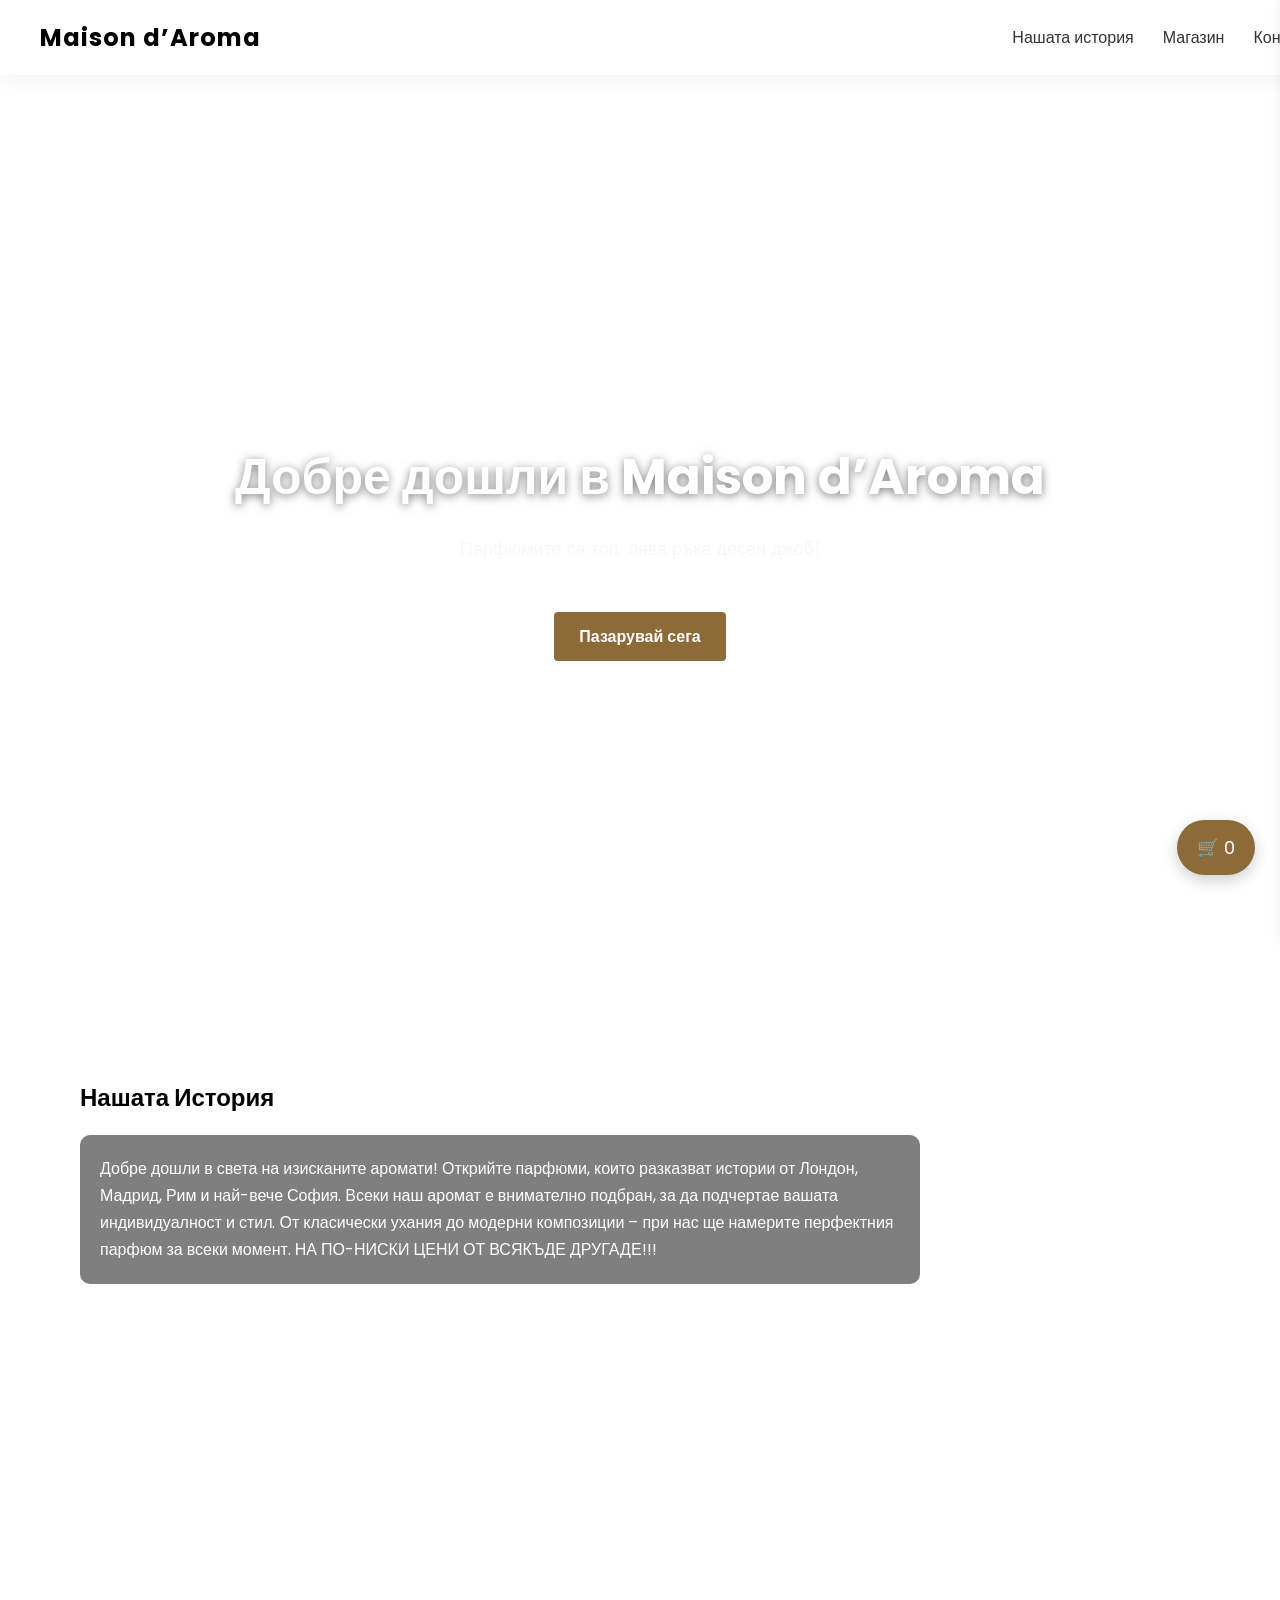
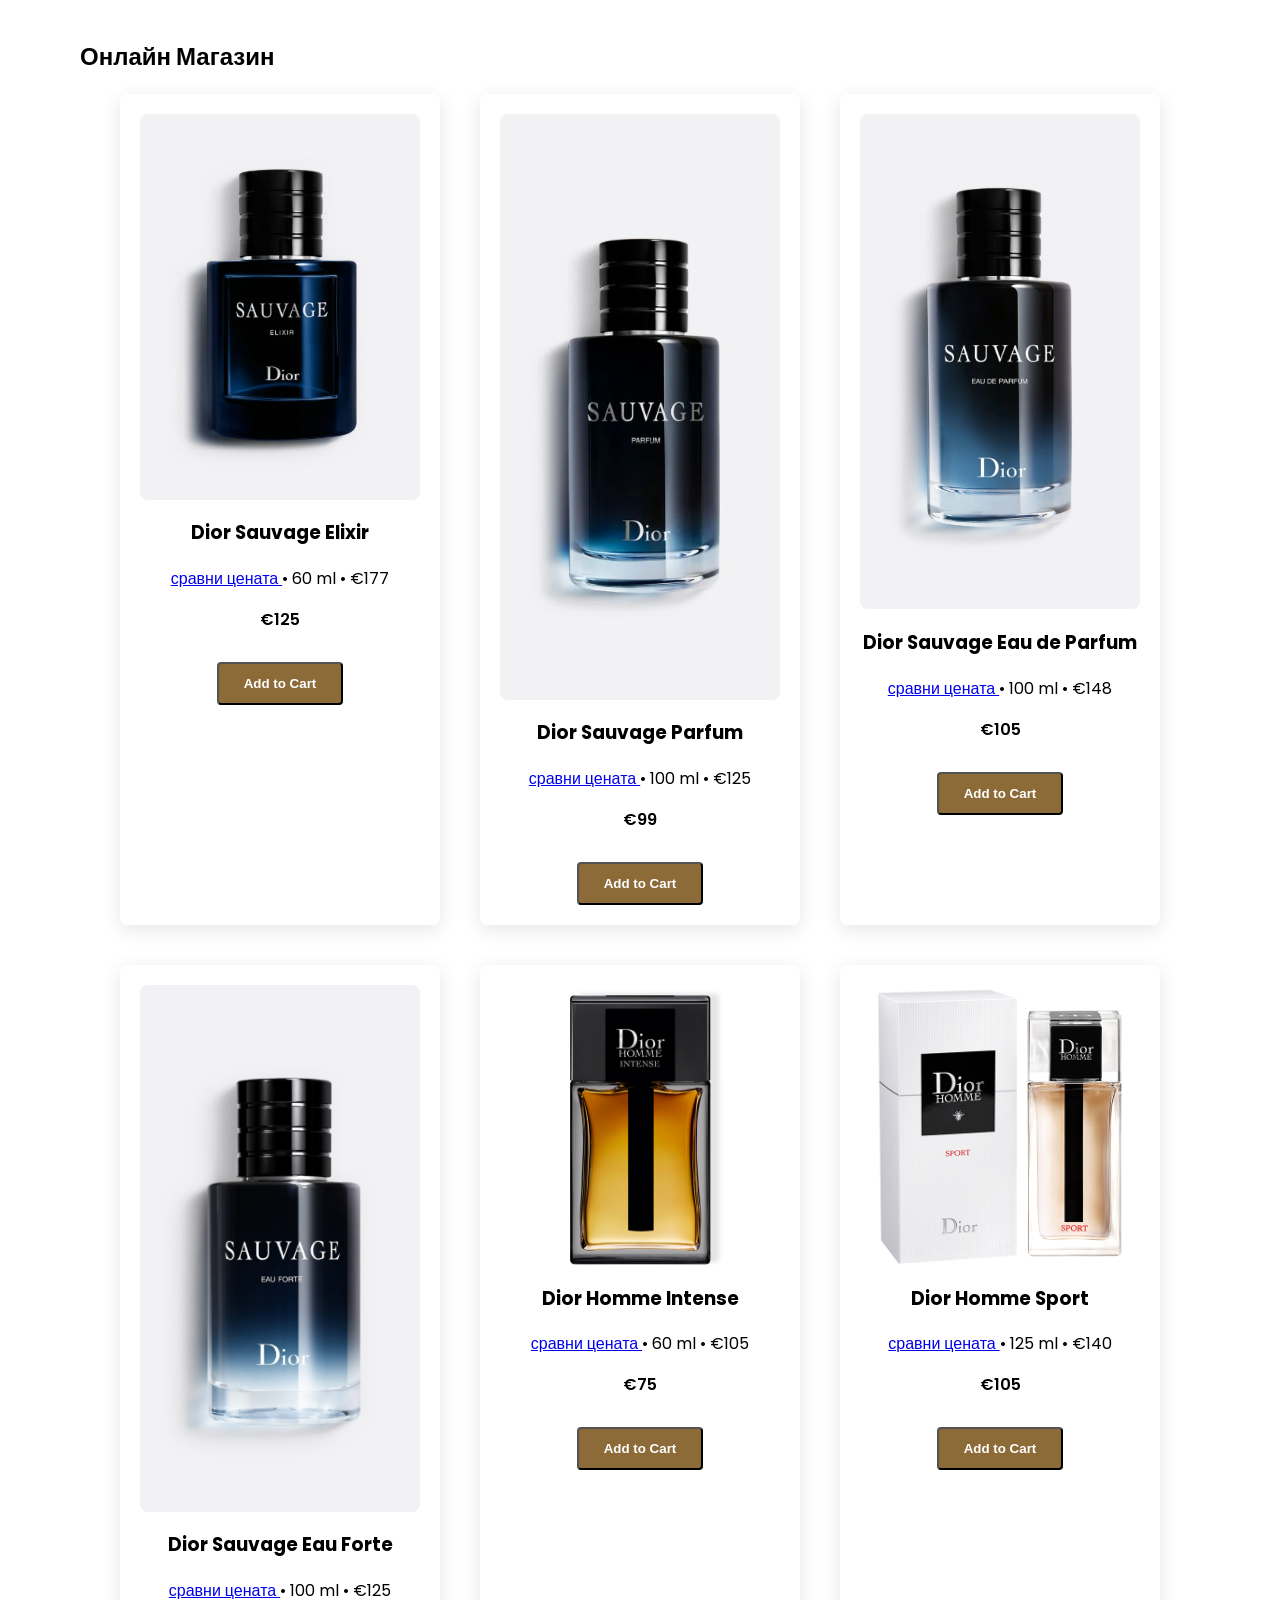
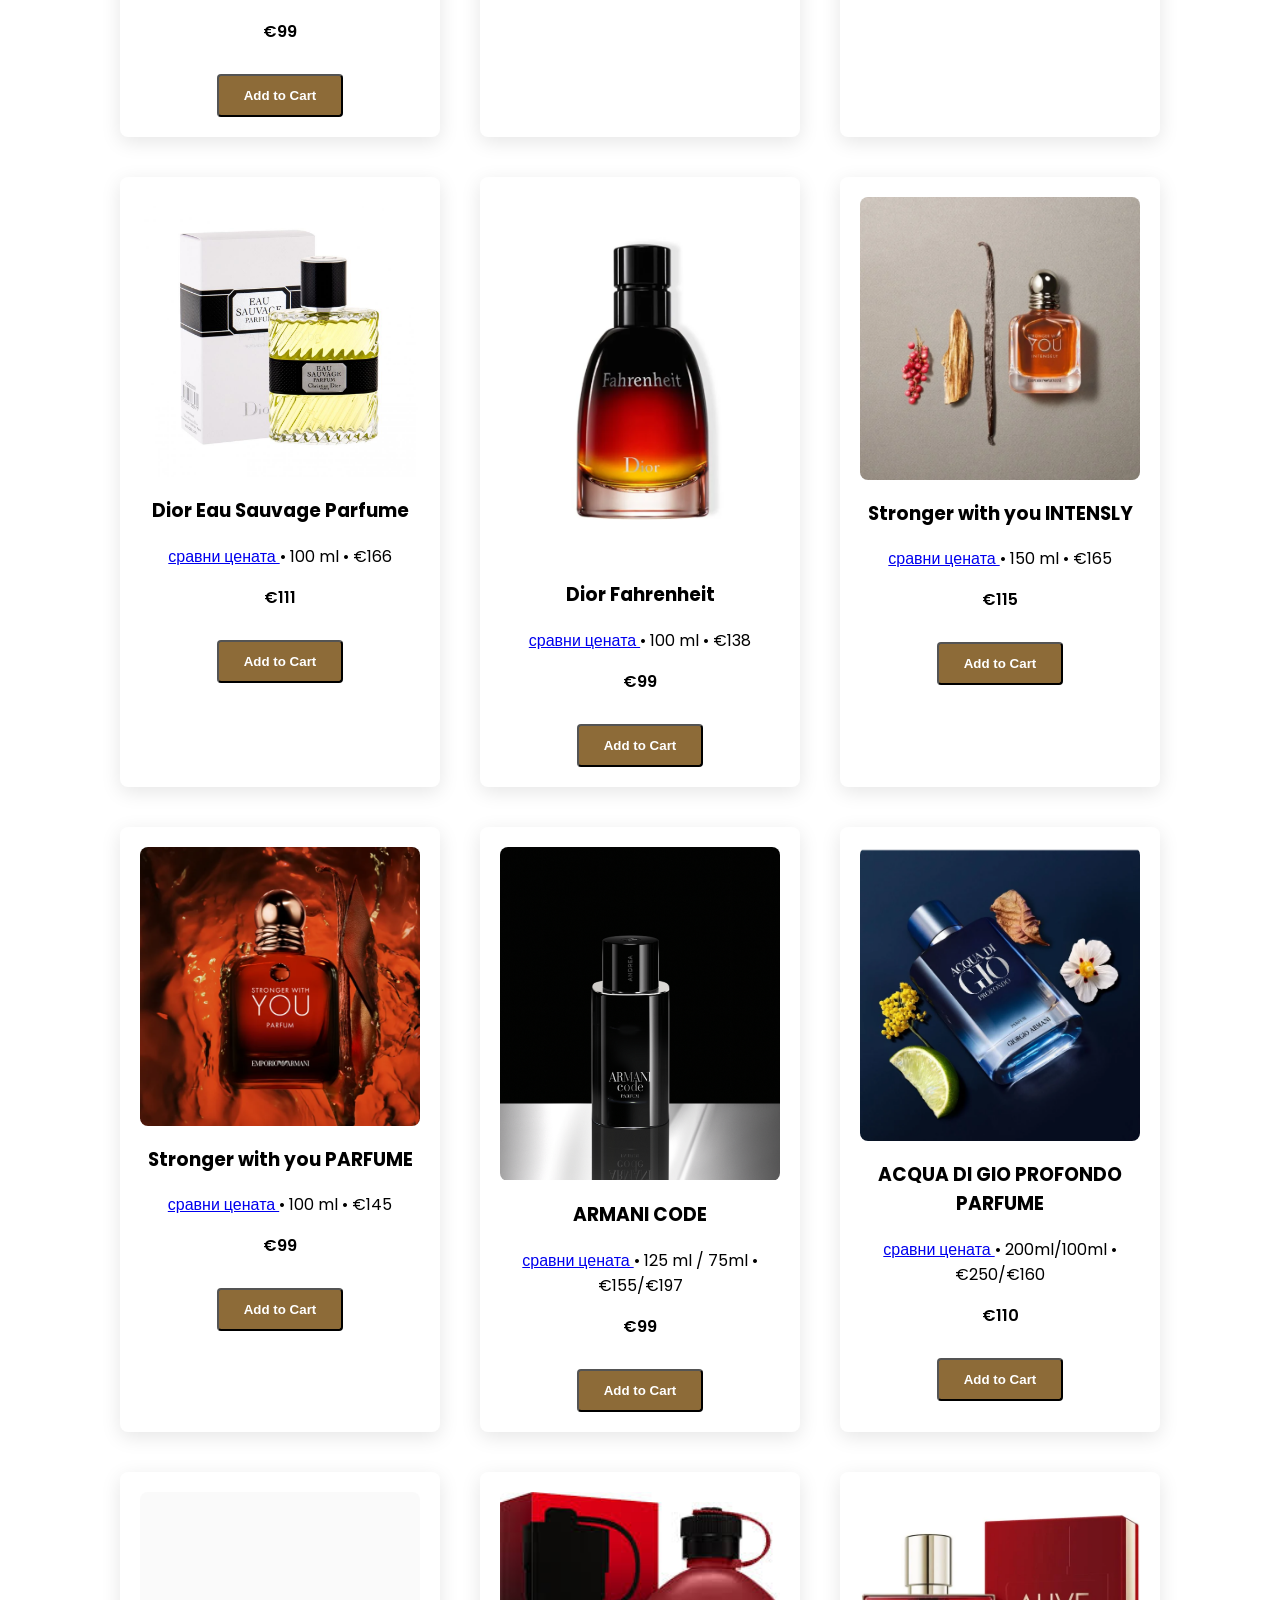
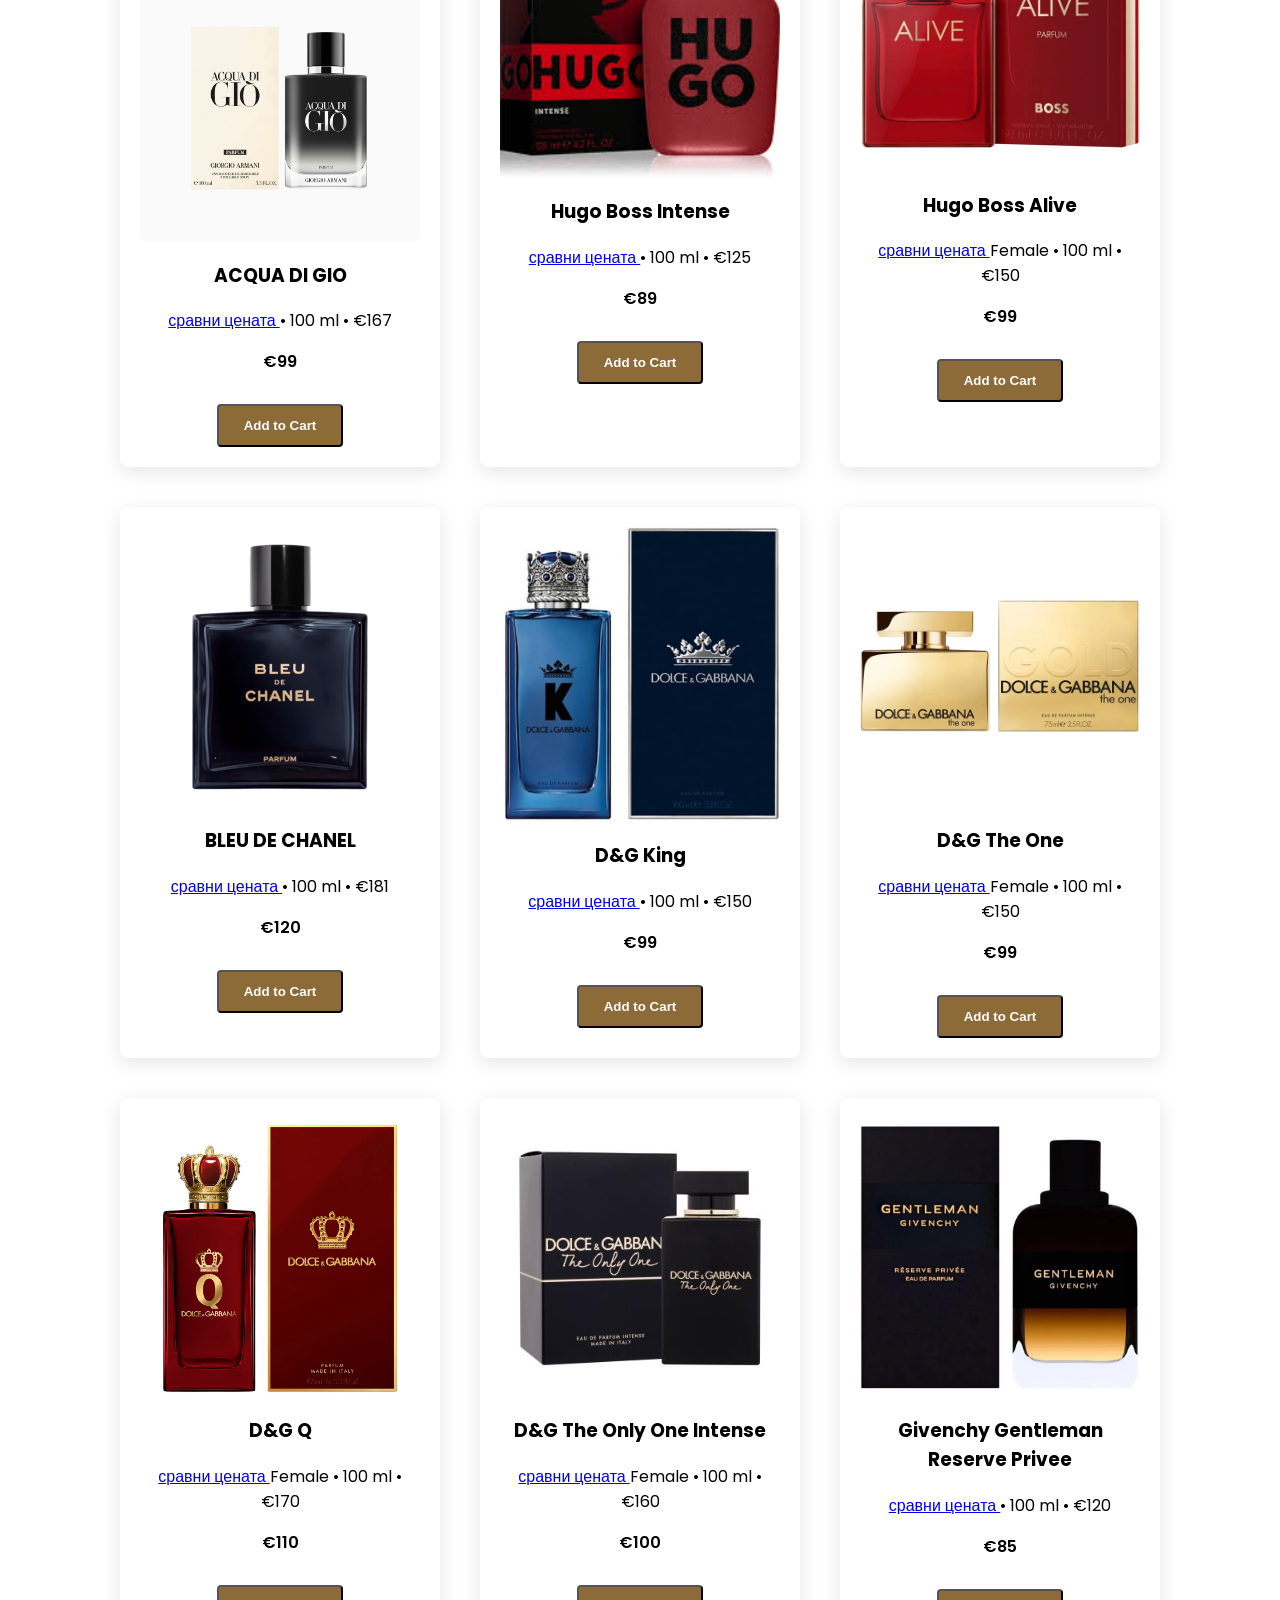
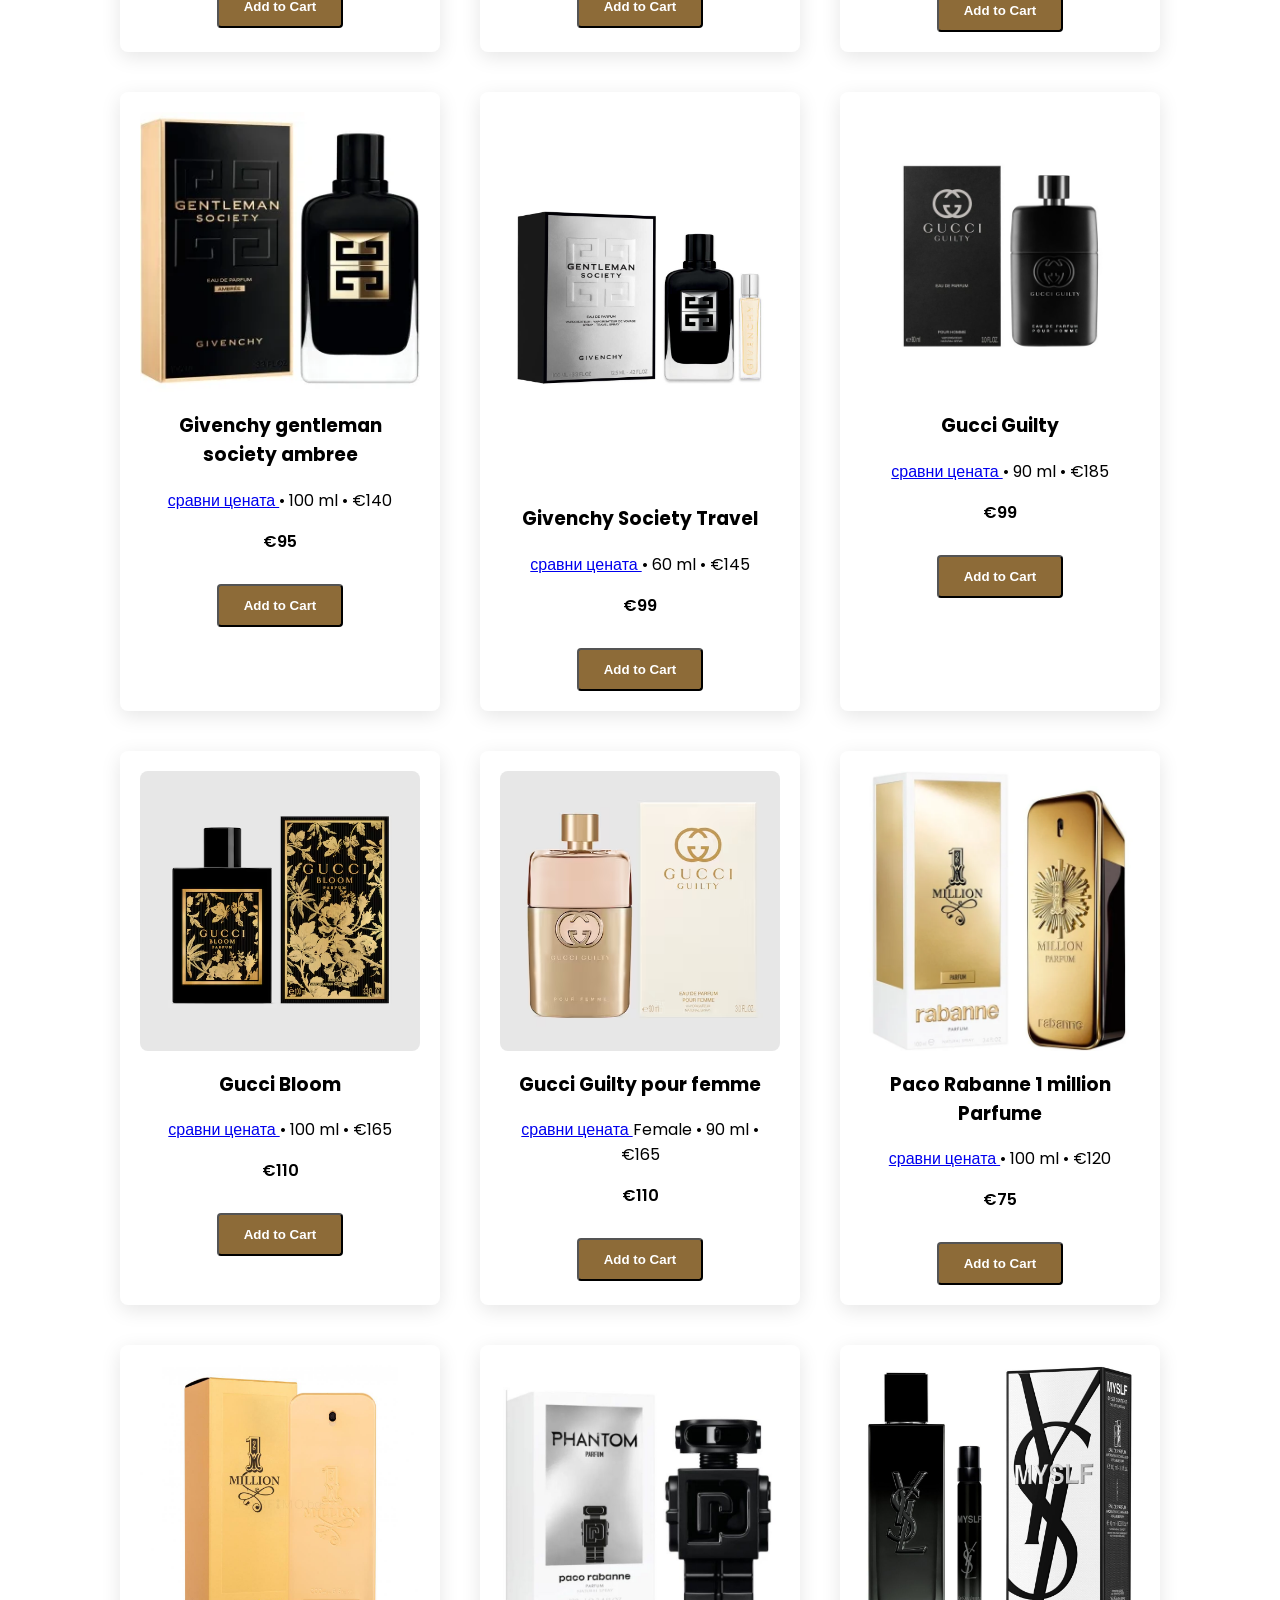
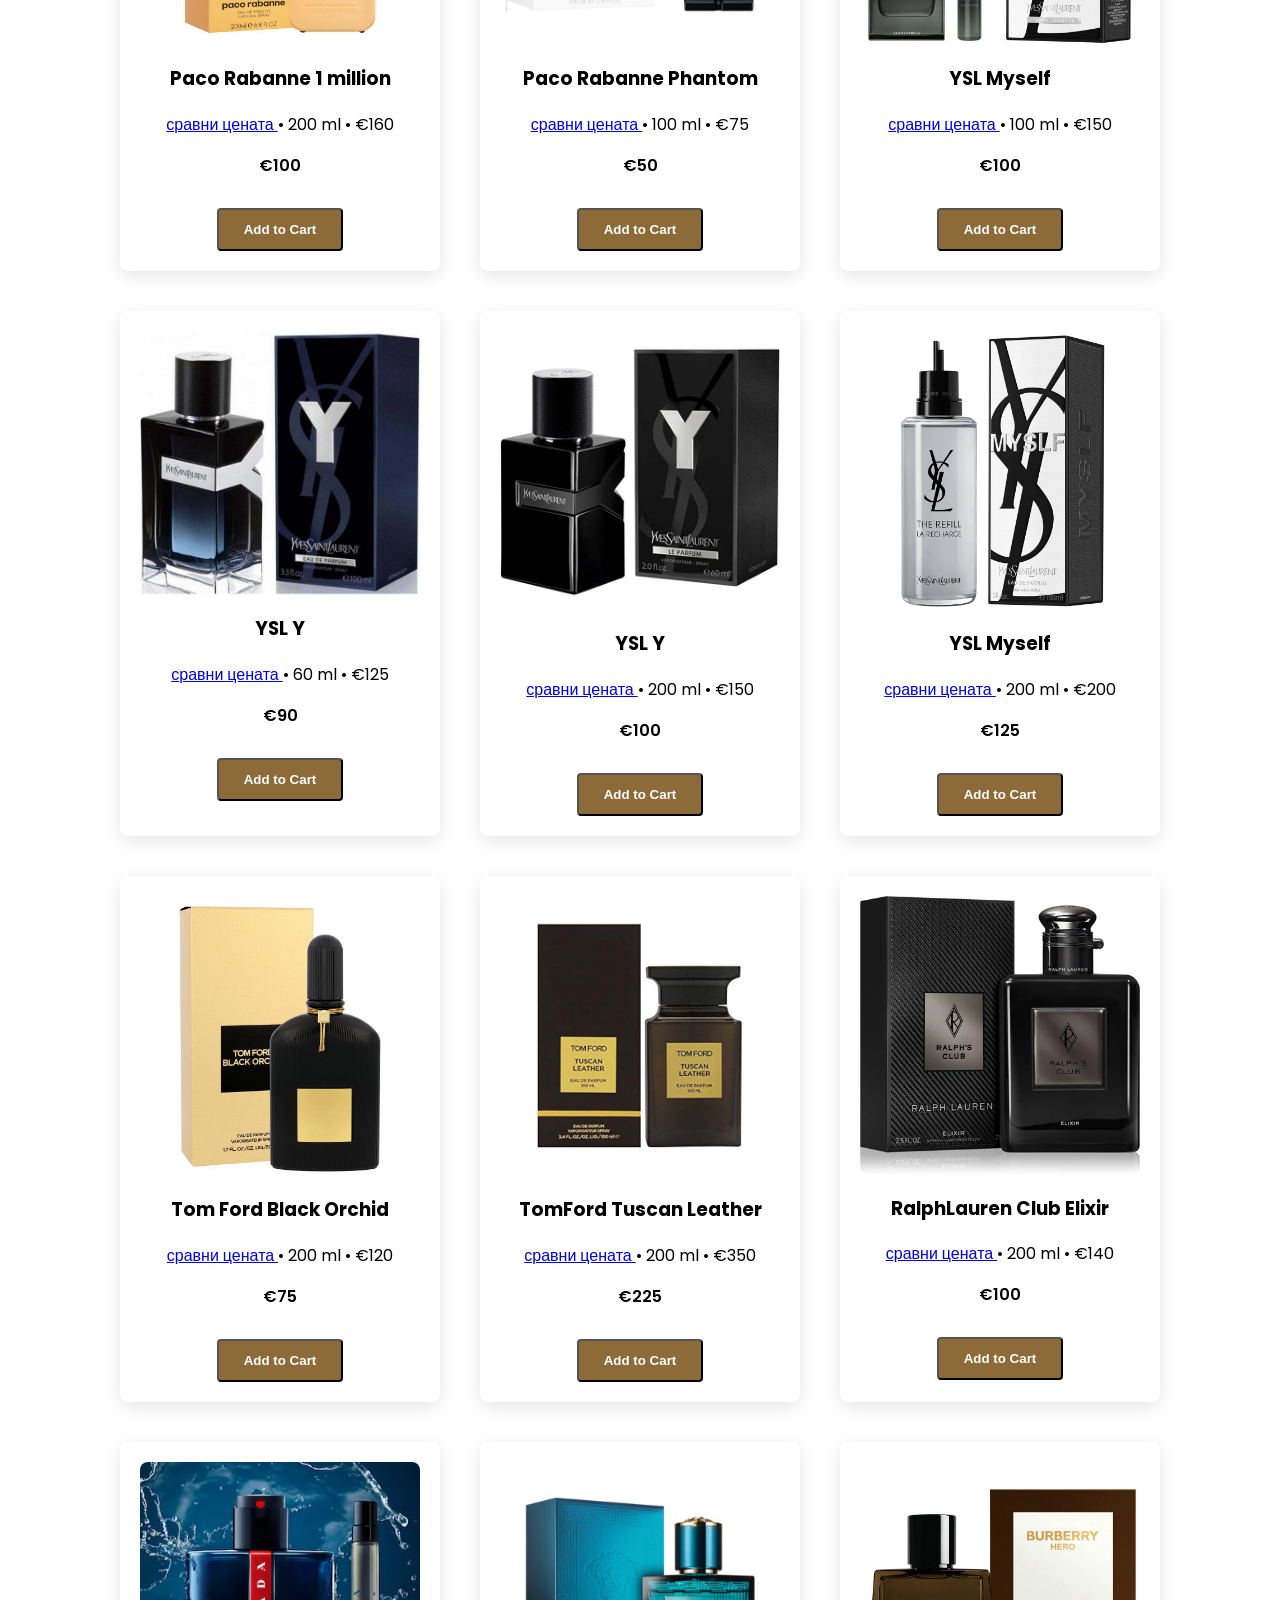
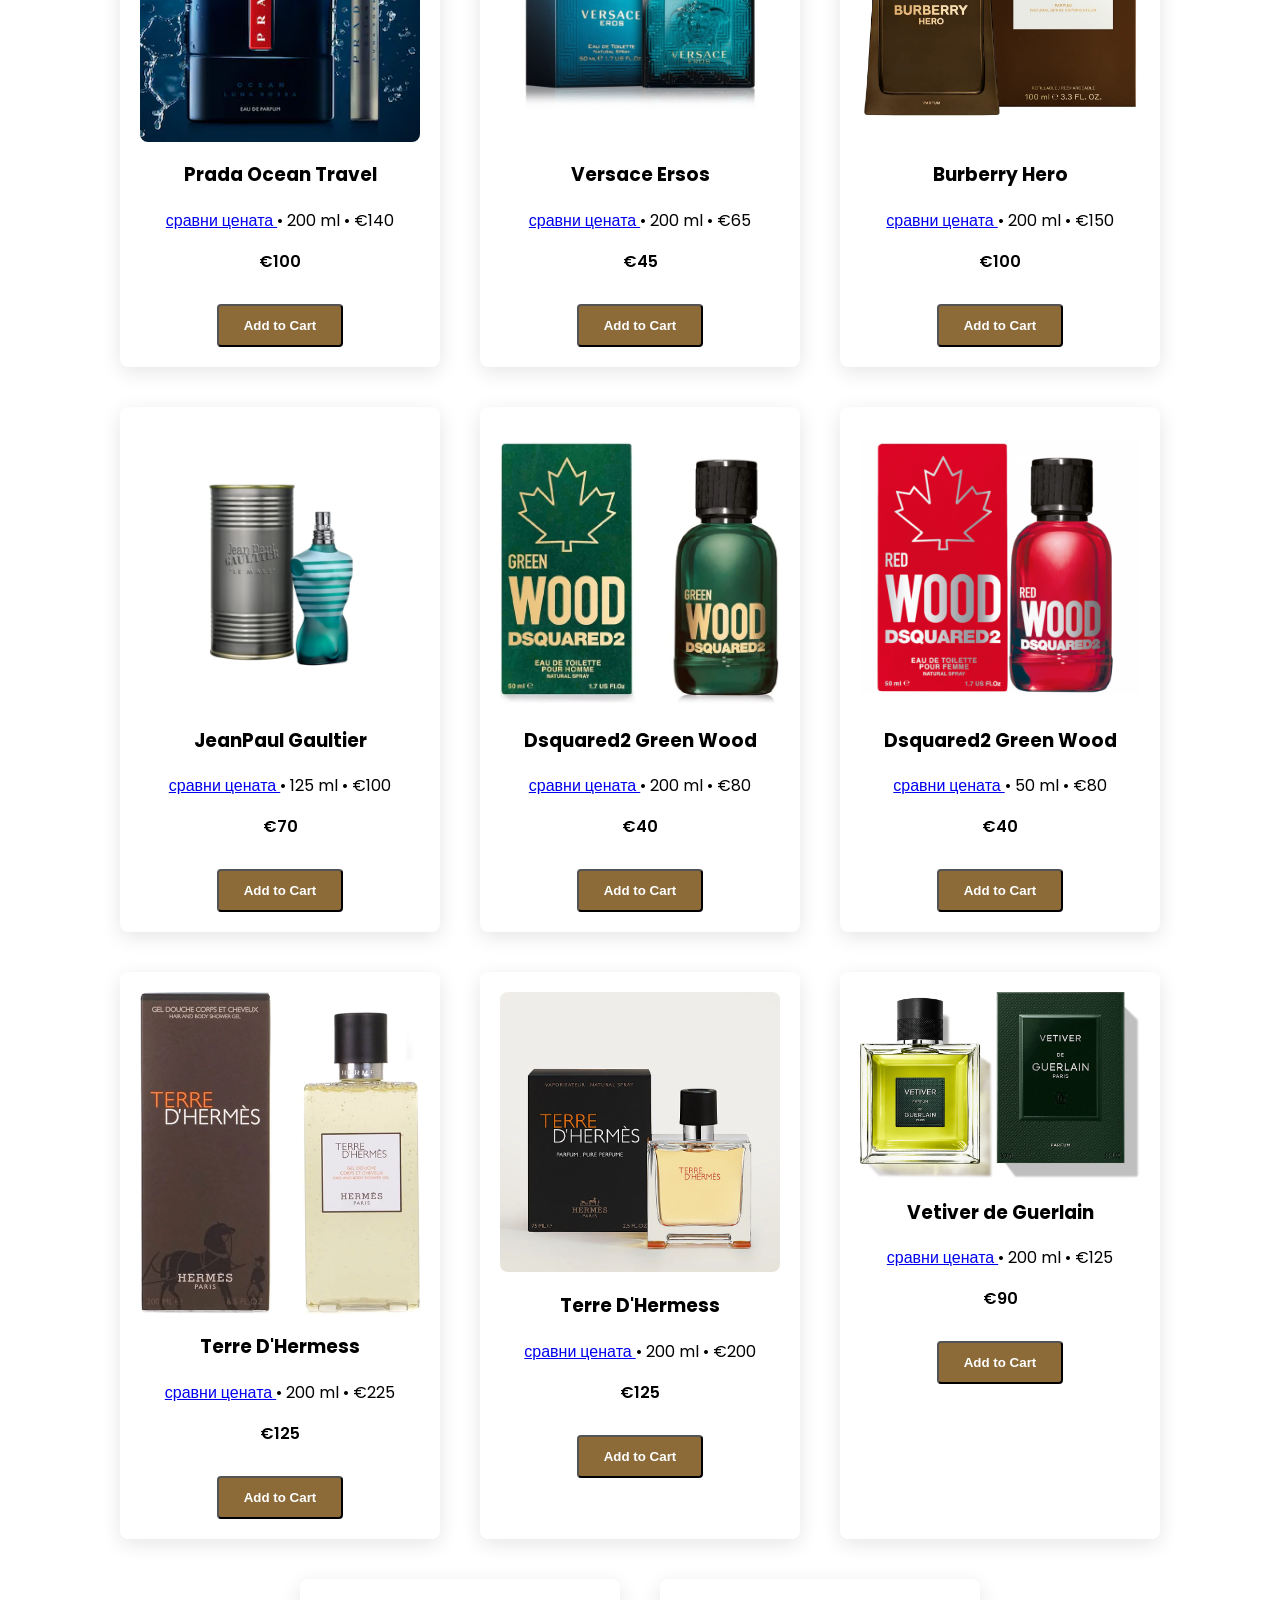
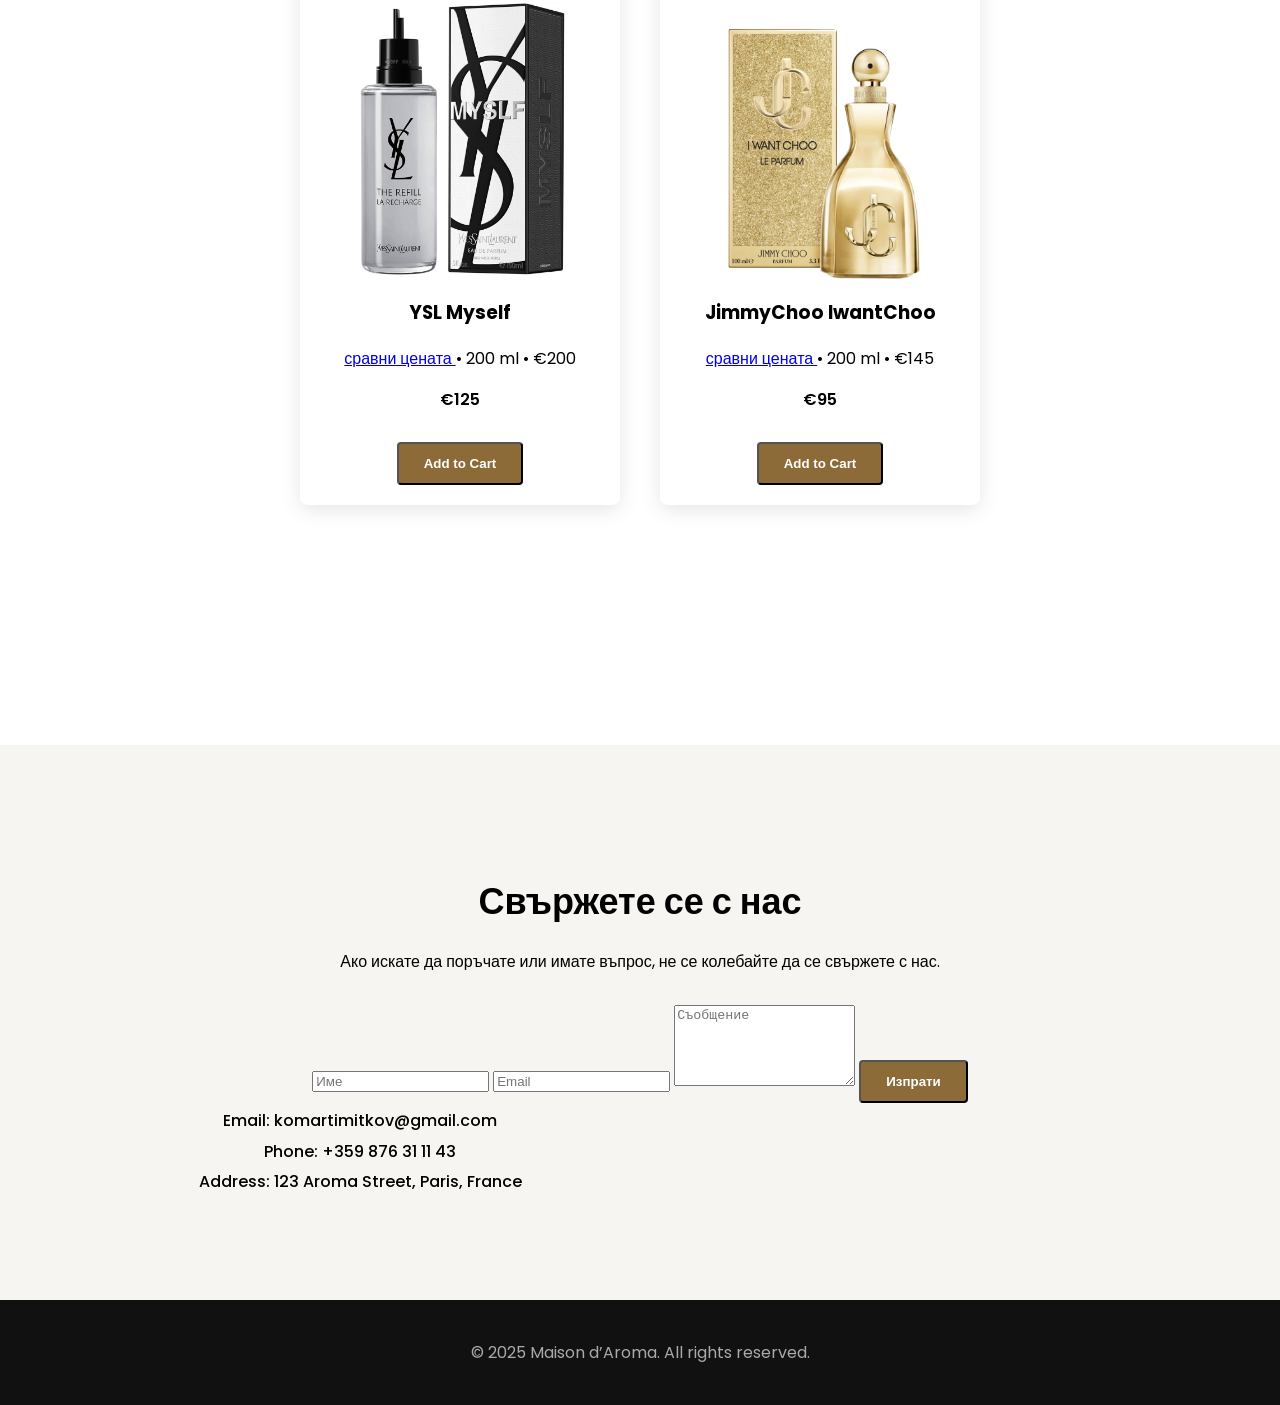
==== commit 8d915a7a: "Update index.html" ====
--- a/index.html
+++ b/index.html
@@ -354,7 +354,7 @@
 
 
        <div class="product">
-        <img src="1Website/images/parfumes/Gucci/2697696-Gucci-Bloom-Parfum-30-ml.7034ffa9.jpg" alt="Gucci Bloom">
+        <img src="1Website/images/parfumes/Gucci/_Light-gucci-bloom-parfum-100ml.avif" alt="Gucci Bloom">
         <h3>Gucci Bloom</h3>
         <p>
           <a href="https://www.gucci.com/bg/en_gb/pr/beauty/fragrances/fragrances-for-women/gucci-bloom/gucci-bloom-parfum-100ml-p-827092999990099?srsltid=AfmBOooo3IkSFL9HVV9MZWyRmfWO_6xzrhUdgCX1tq-vULVy-zSXZKLG" target="_blank" rel="noopener noreferrer">
@@ -718,3 +718,4 @@
 </html>
 
 
+
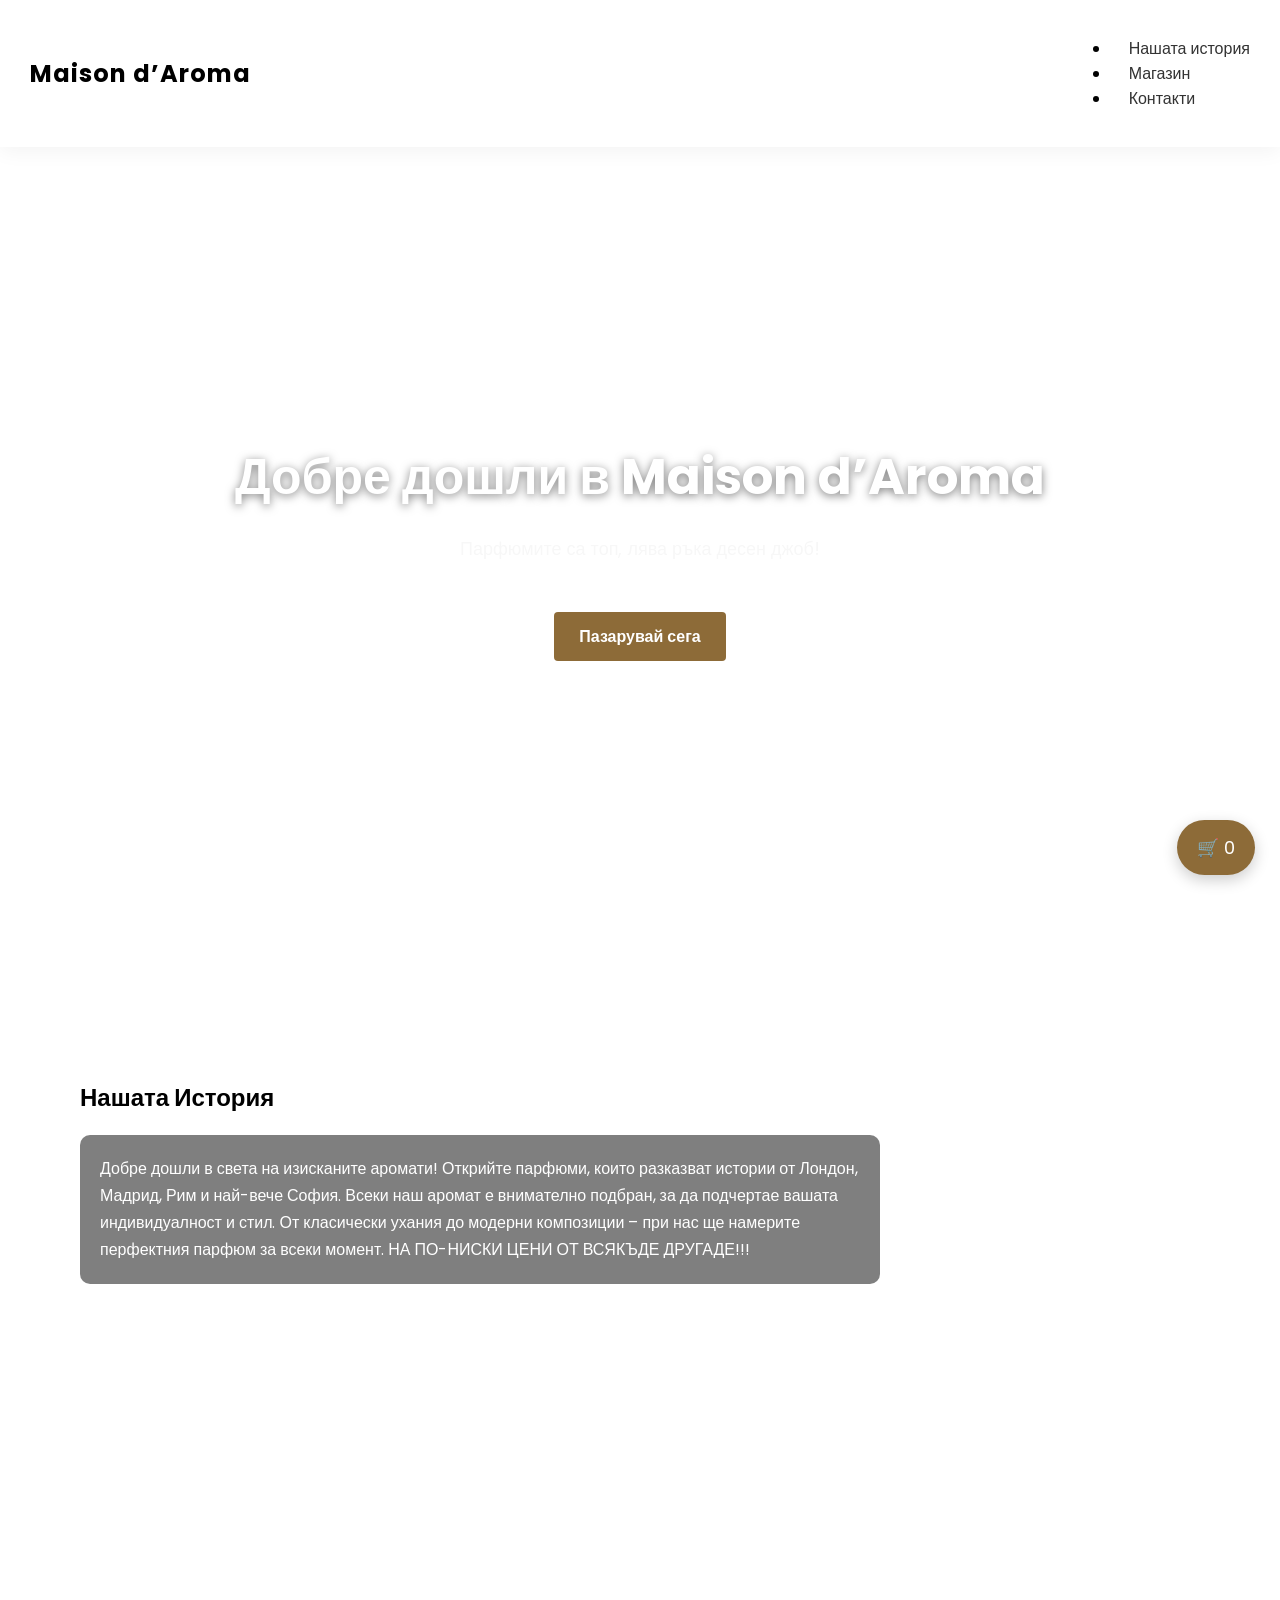
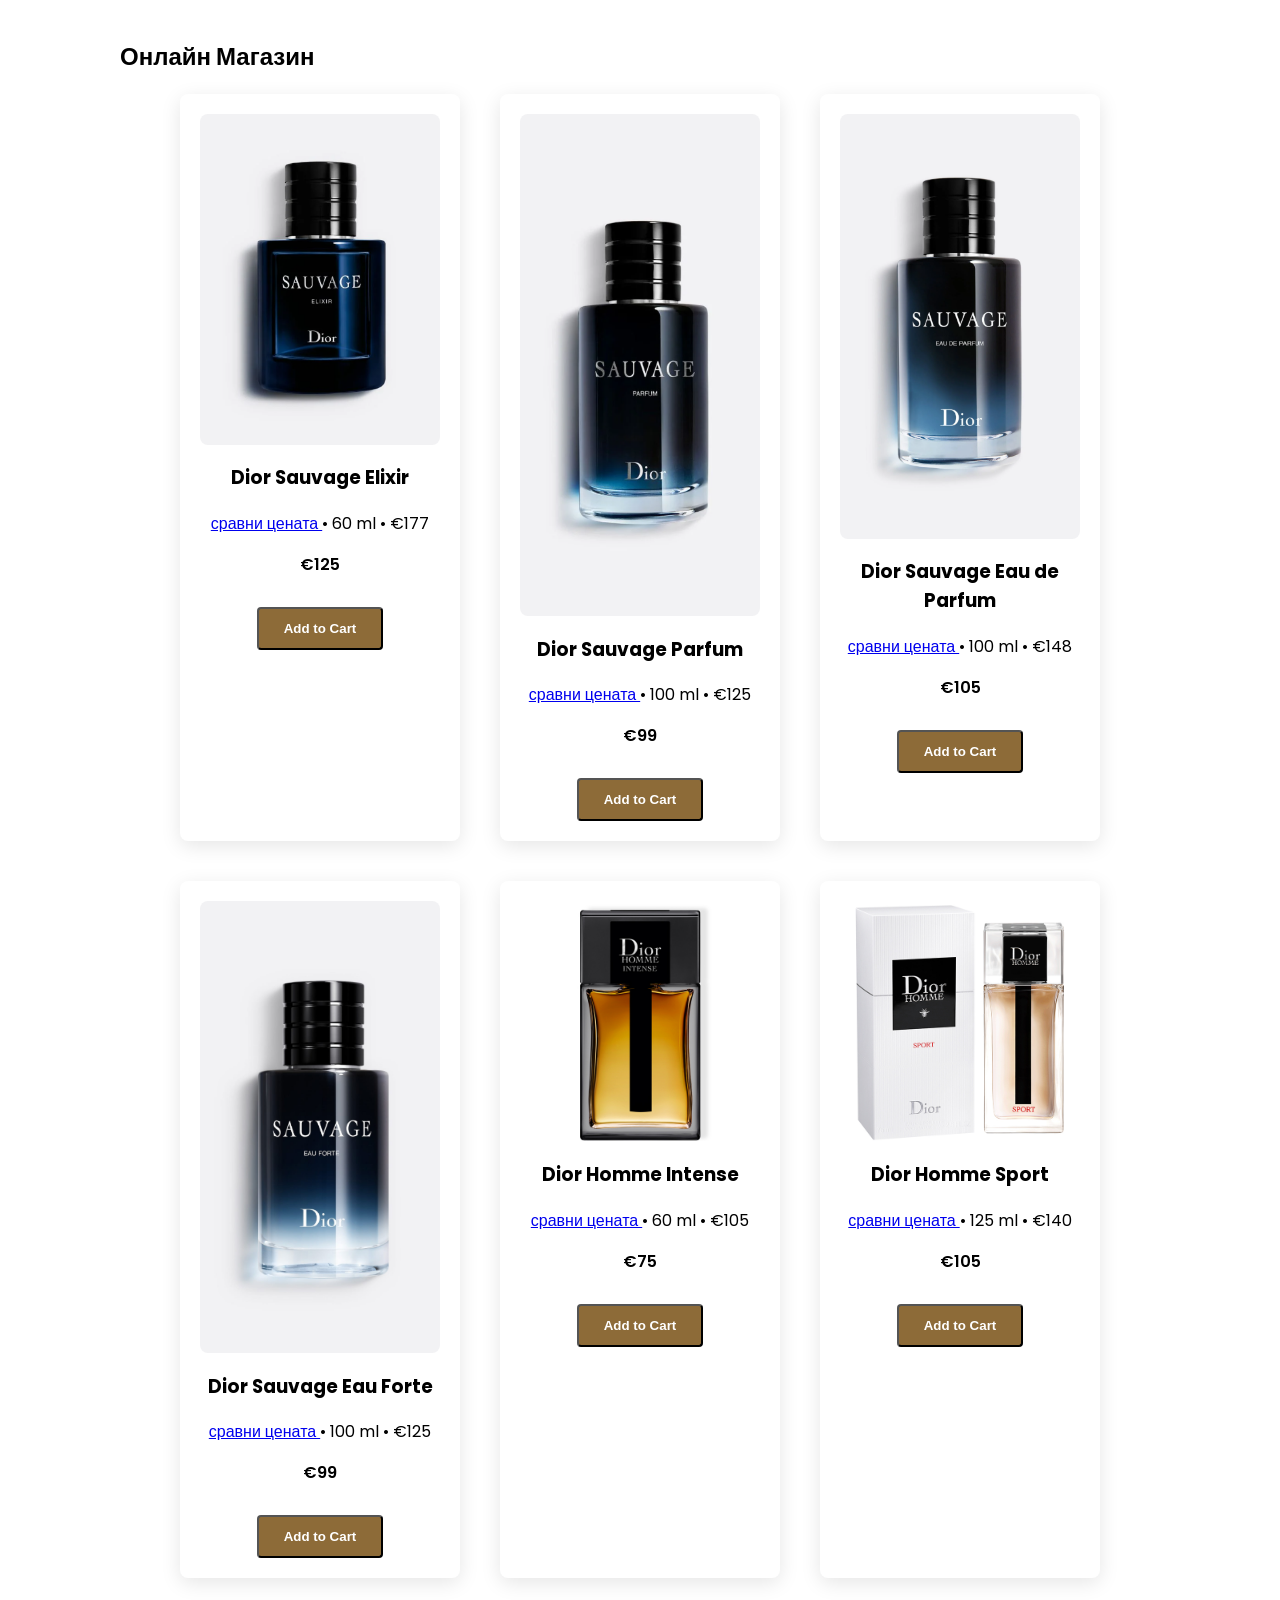
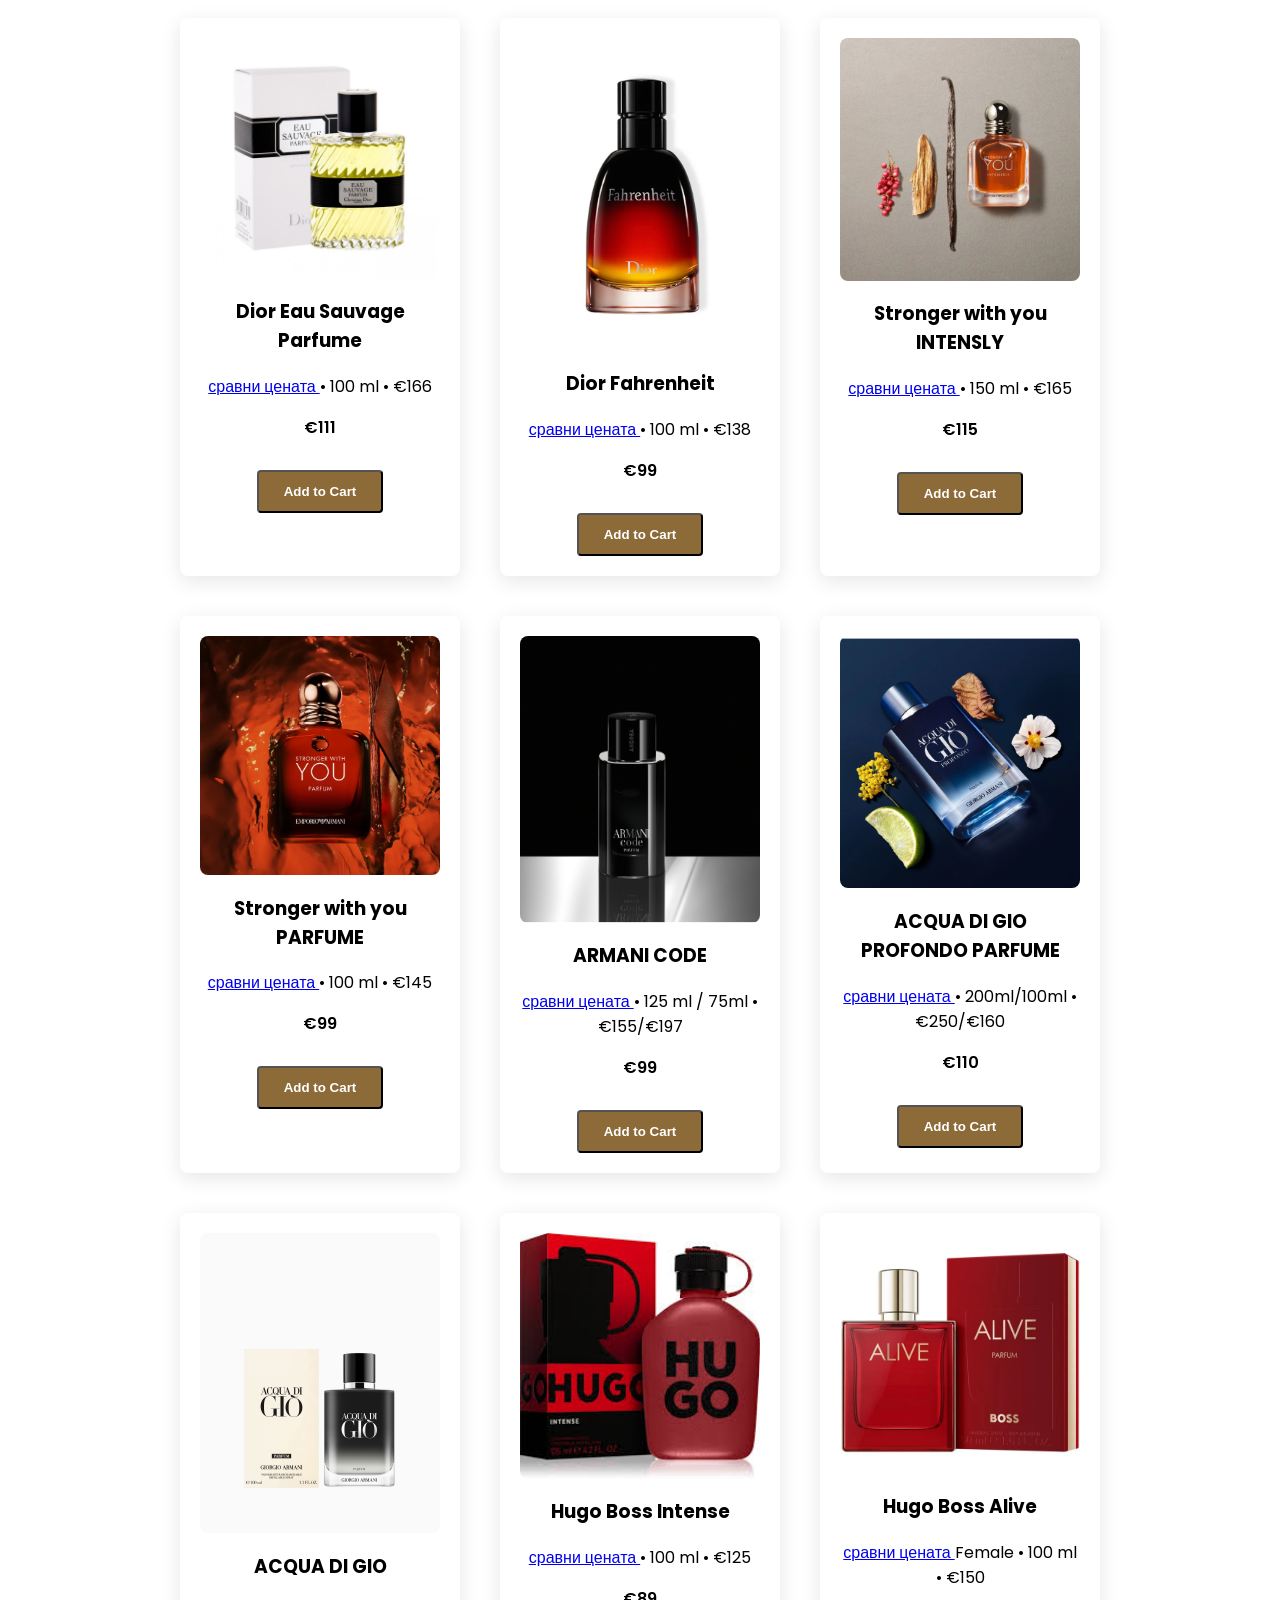
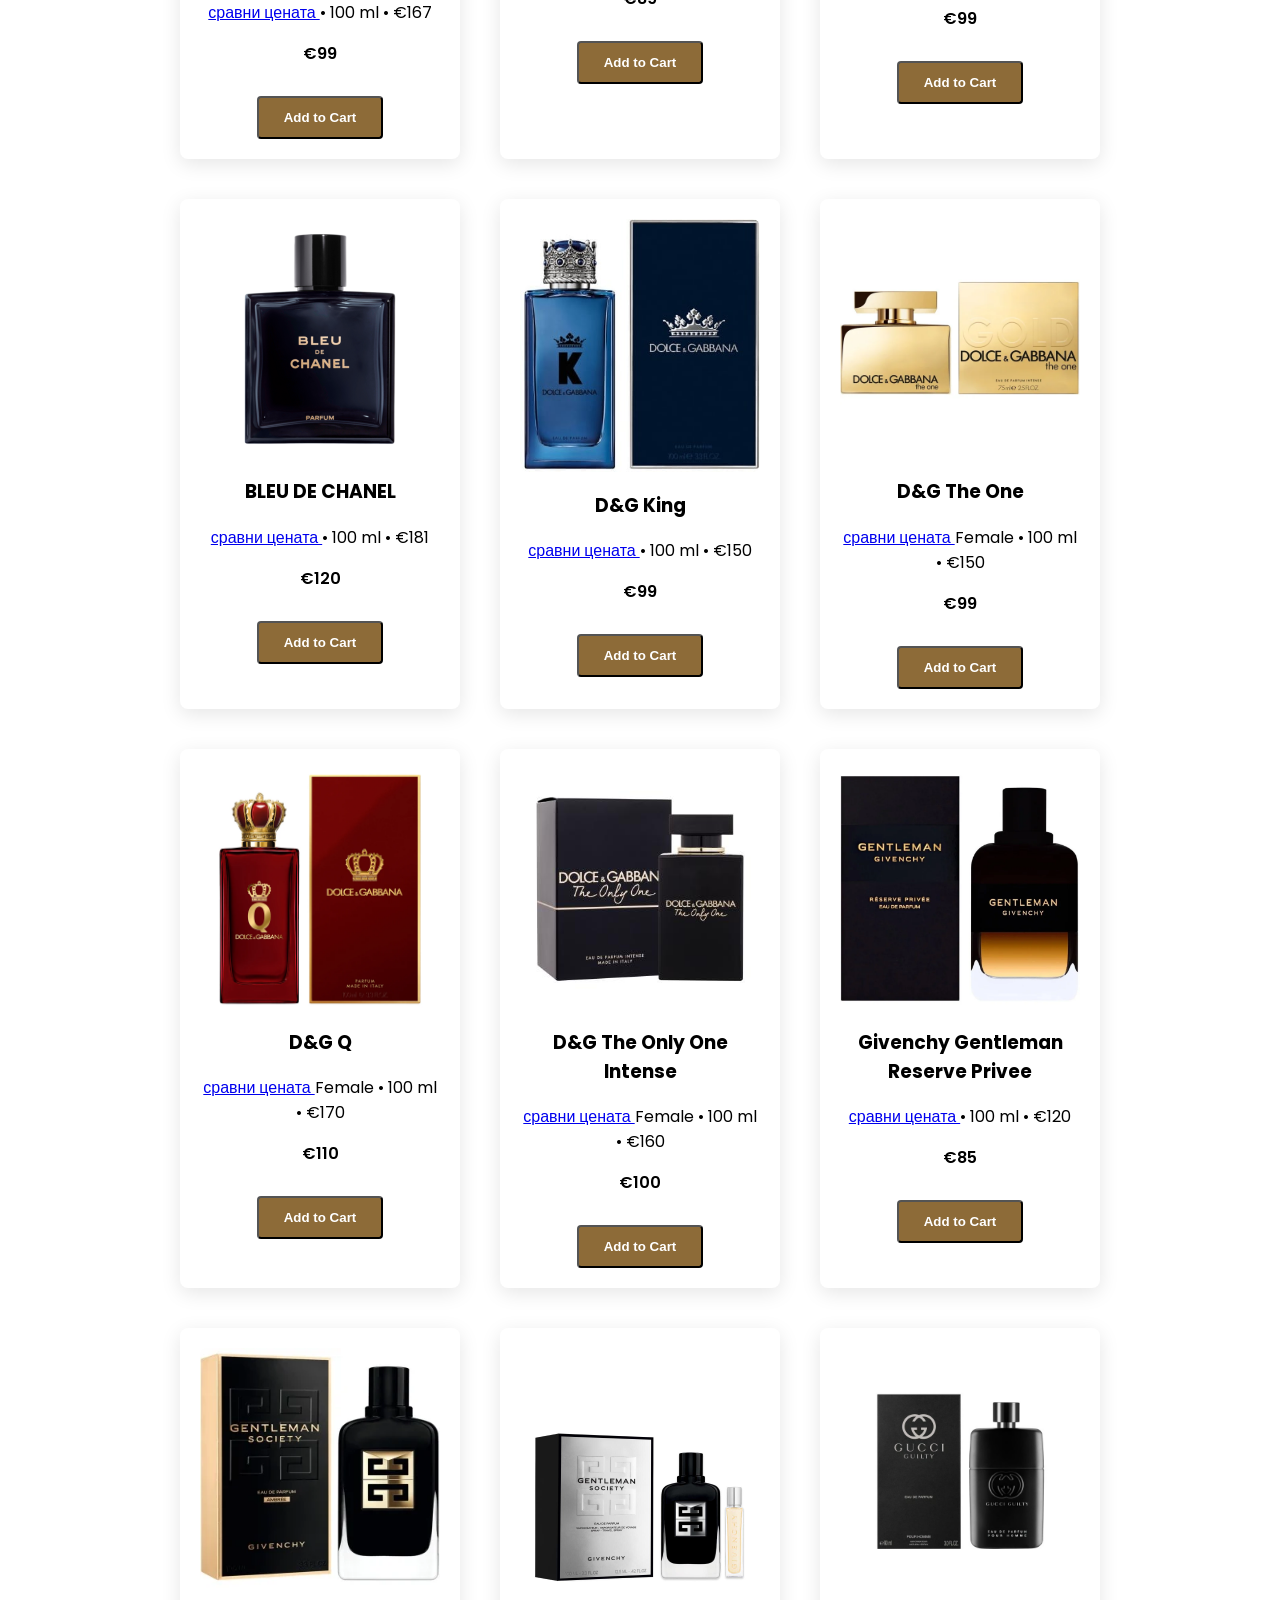
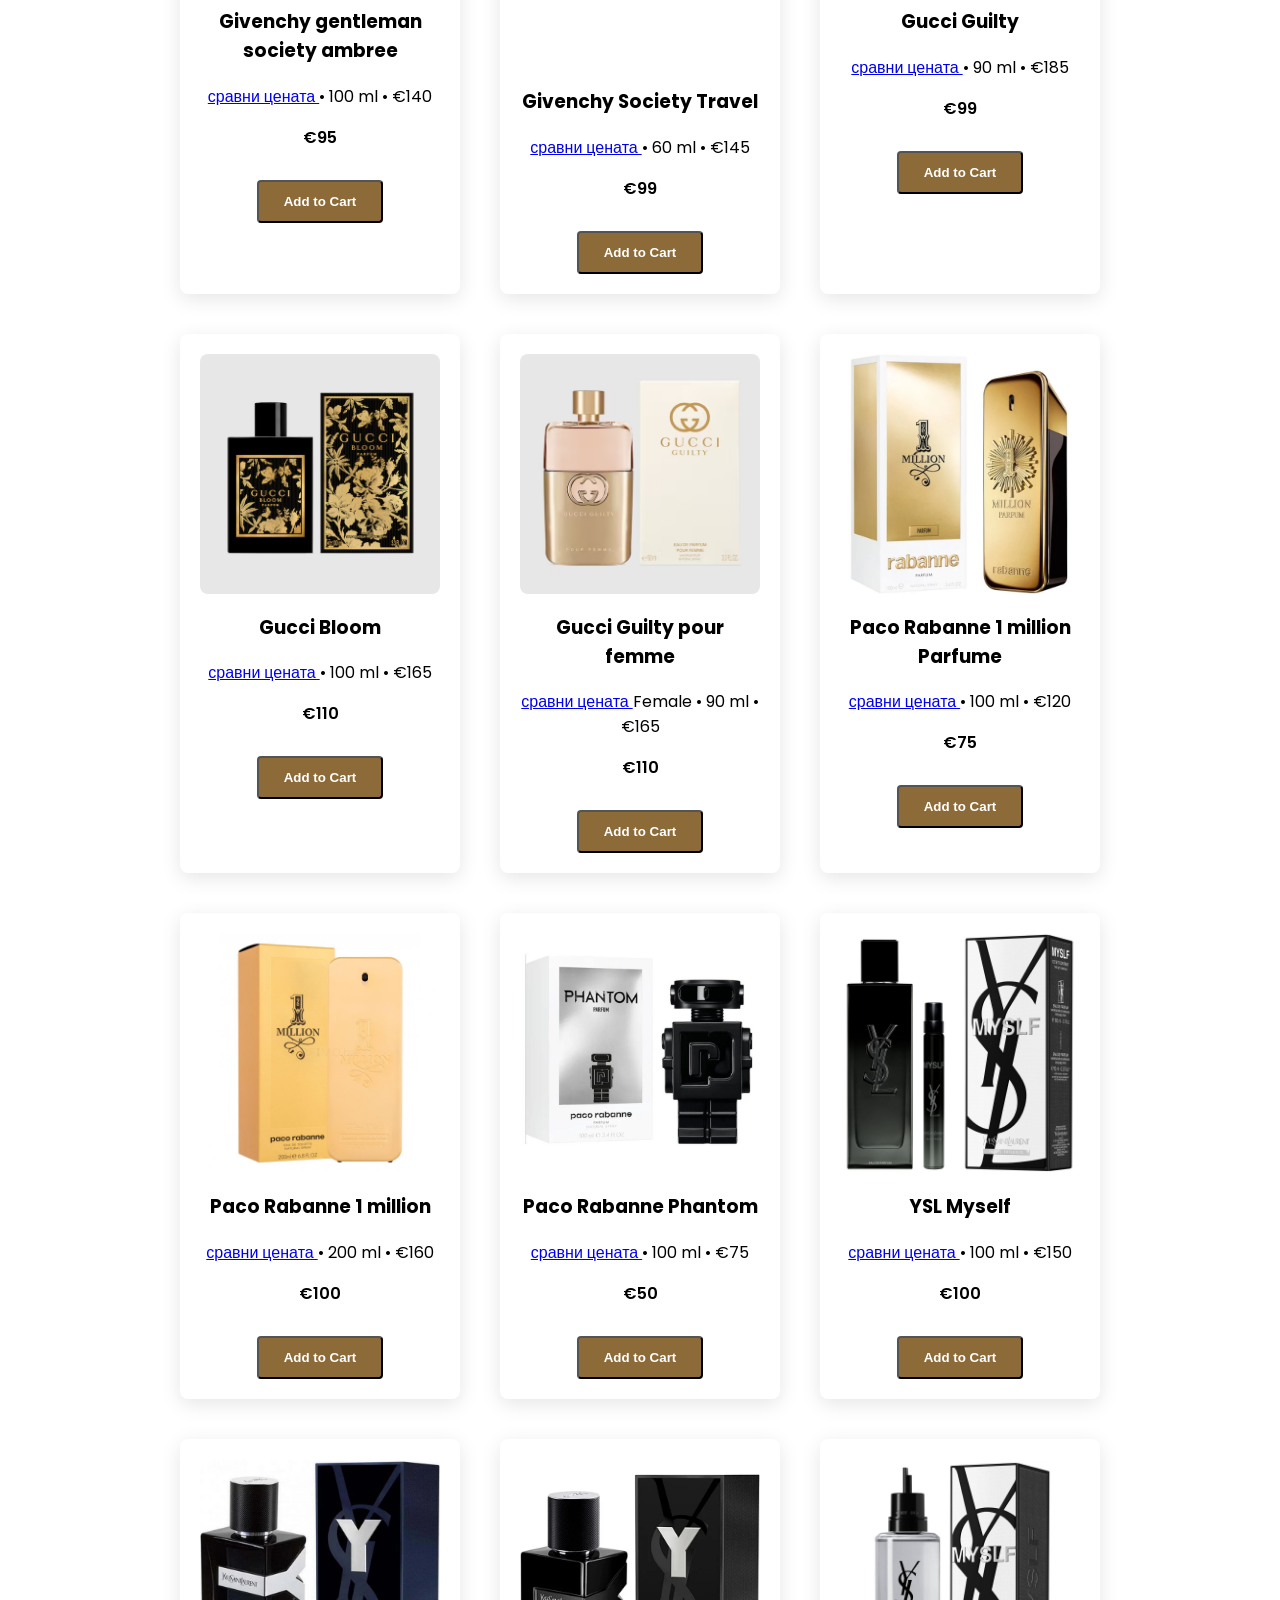
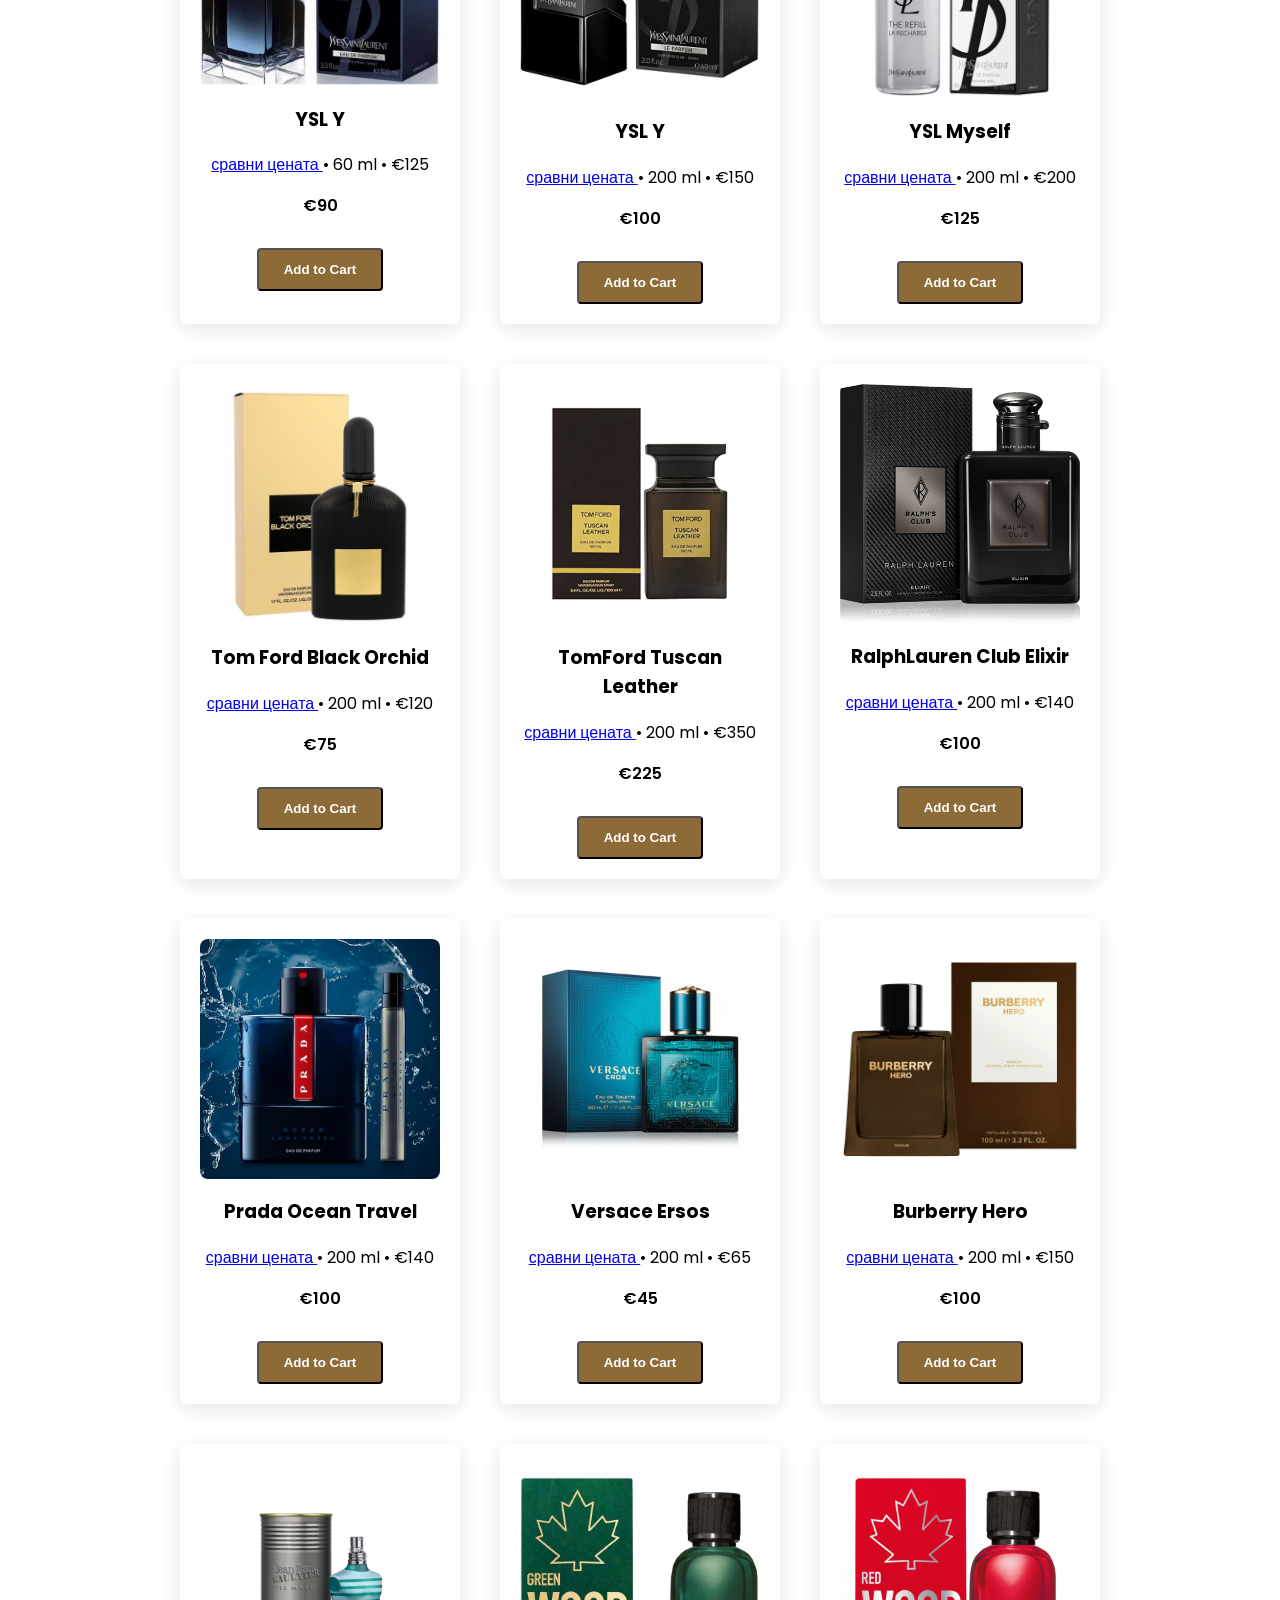
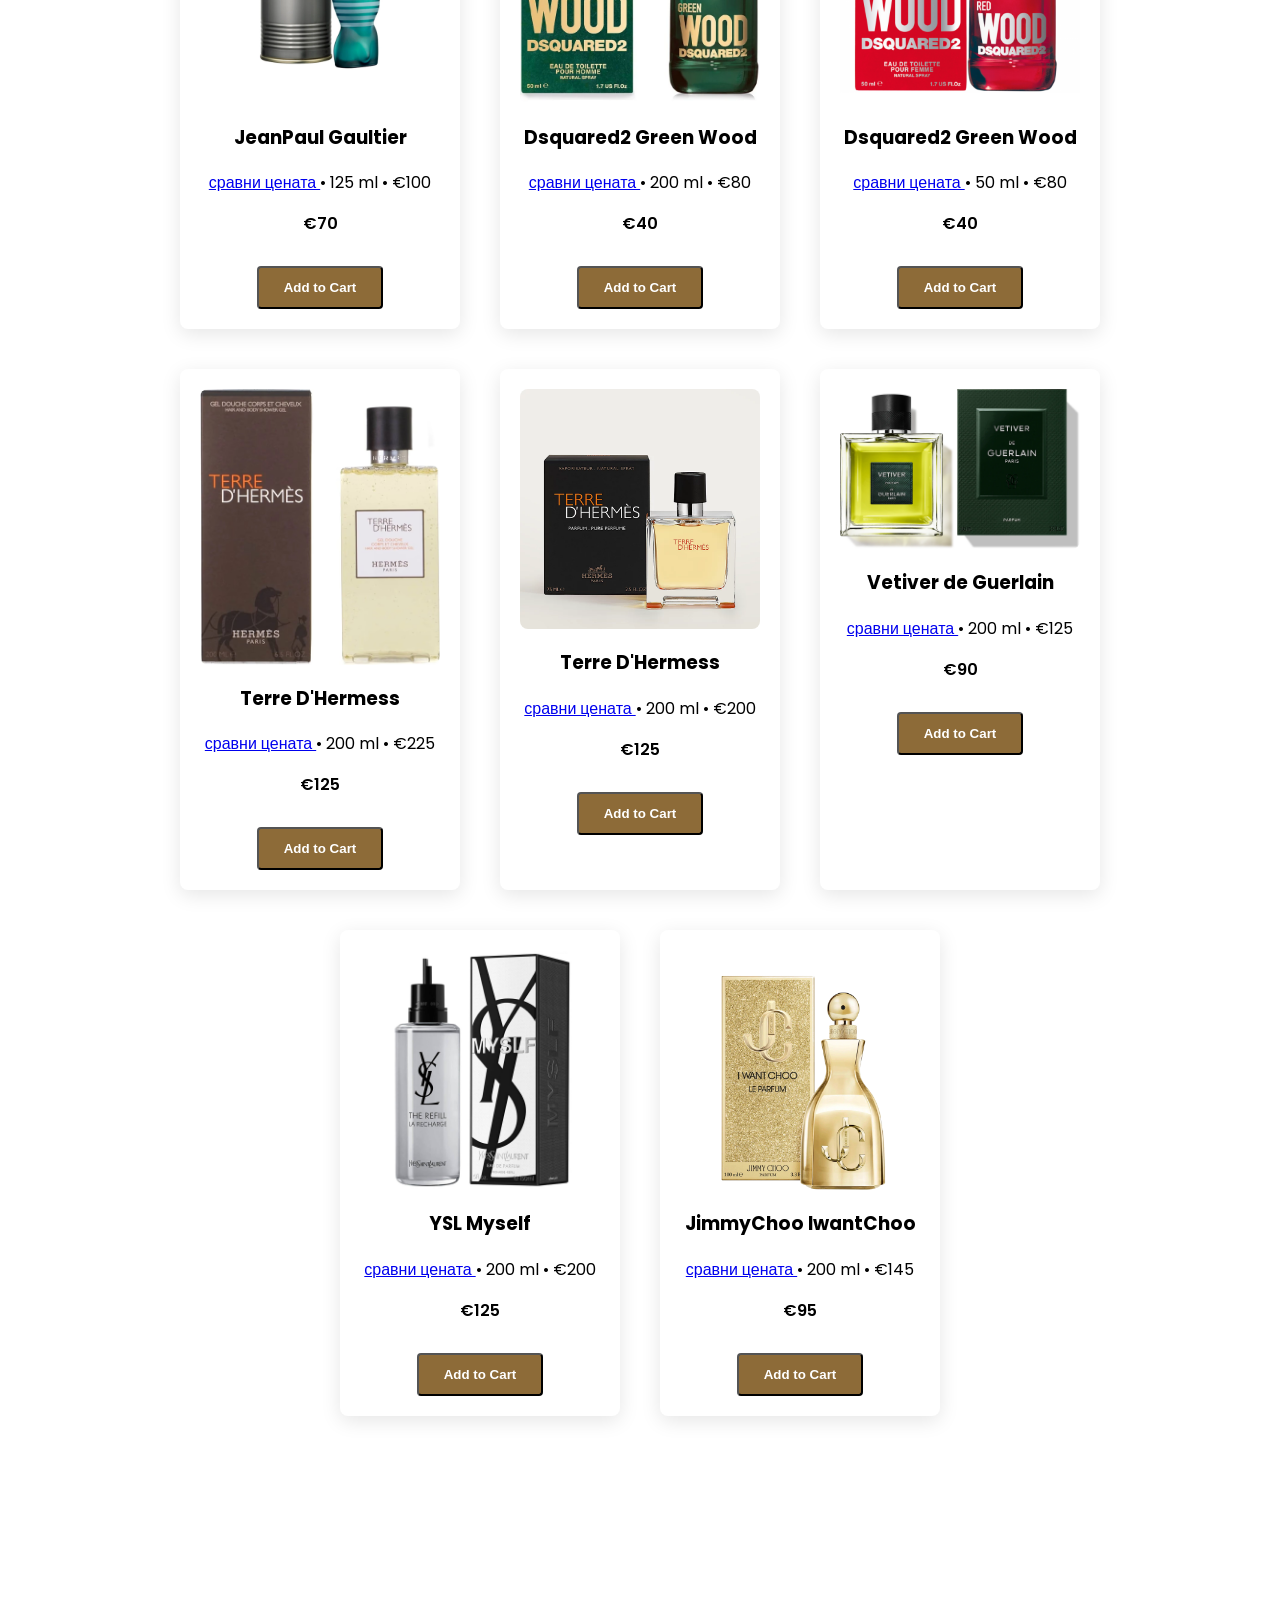
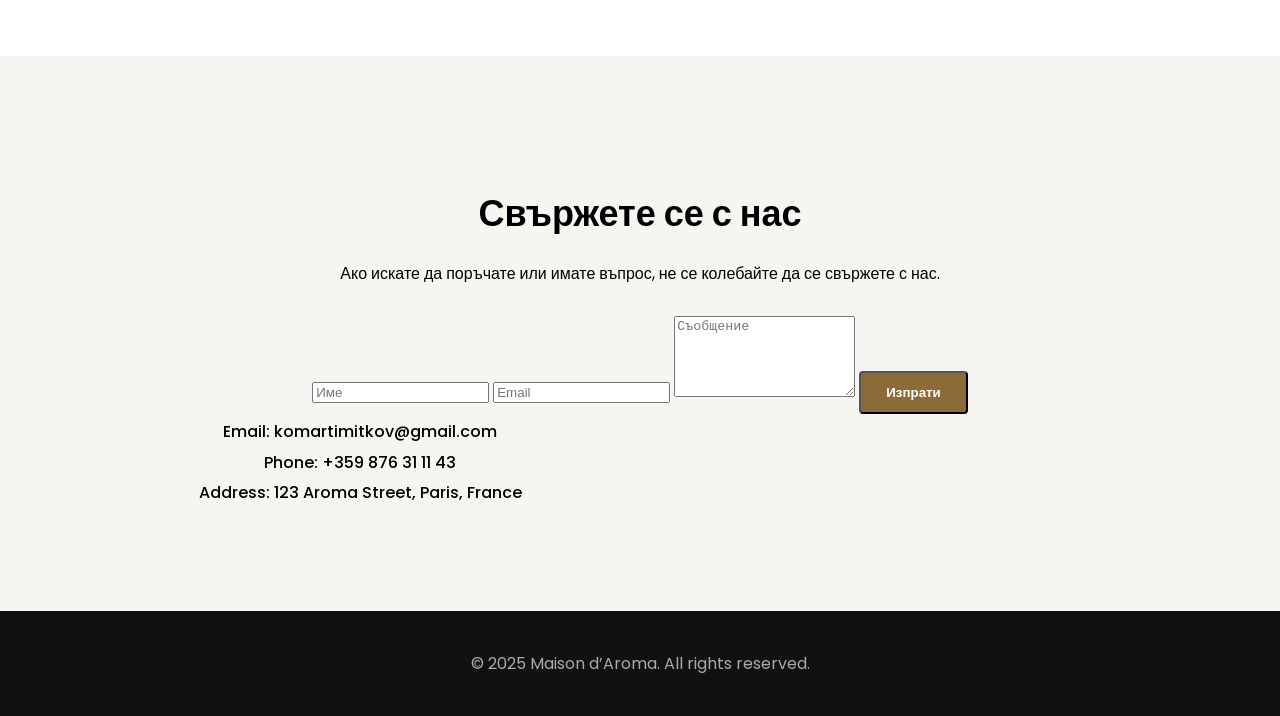
==== commit cea6e7da: "Update index.html" ====
--- a/index.html
+++ b/index.html
@@ -17,11 +17,13 @@
 <!-- HEADER -->
 <header>
   <div class="logo">Maison d’Aroma</div>
-  <nav>
-    <a href="#story">Нашата история</a>
-    <a href="#shop">Магазин</a>
-    <a href="#contact">Контакти</a>
-  </nav>
+<nav>
+  <ul class="nav-list">
+    <li><a href="#">Нашата история</a></li>
+    <li><a href="#">Магазин</a></li>
+    <li><a href="#">Контакти</a></li>
+  </ul>
+</nav>
 </header>
 
 <!-- HERO -->
@@ -719,3 +721,4 @@
 
 
 
+
--- a/style.css
+++ b/style.css
@@ -1,4 +1,7 @@
 /* GENERAL STYLES */
+* {
+  box-sizing: border-box;
+}
 body {
 	  margin: 0;
   min-height: 100vh;
@@ -15,20 +18,22 @@
 
 /* HEADER */
 header {
+    position: fixed;
+    top: 0;
+    left: 0;
+    width: 100%;
+    
     display: flex;
     justify-content: space-between;
     align-items: center;
-    padding: 20px 40px;
-    position: fixed;
-    width: 100%;
-    top: 0;
-
-        background: rgba(255,255,255,0.85);
-        box-shadow: 0 4px 20px rgba(0,0,0,0.05);
-      
-      
+
+    padding: 20px 30px;   /* slightly smaller */
+    box-sizing: border-box;
+
+    background: rgba(255,255,255,0.9);
+    box-shadow: 0 4px 20px rgba(0,0,0,0.05);
     backdrop-filter: blur(10px);
-    z-index: 100;
+    z-index: 1000;
 }
 :root {
     --primary: #8d6b38;
@@ -43,28 +48,29 @@
     letter-spacing: 1px;
 }
 
+nav {
+    display: flex;
+    flex-wrap: wrap;   /* allows wrapping instead of cutting */
+}
+
 nav a {
-    margin-left: 25px;
+    margin-left: 18px;
     text-decoration: none;
     color: #333;
     font-weight: 500;
 }
 
-nav a:hover {
-    color: #8d6b38;
-}
-
 /* HERO */
 
-.hero {
+ .hero {
     height: 100vh;
     display: flex;
     justify-content: center;
     align-items: center;
     text-align: center;
     padding: 0 20px;
-
-background: transparent; !important;
+    background: transparent !important;
+
 }
       
       
@@ -83,8 +89,8 @@
     font-size: 18px;
 }
 .shop {
-  background: transparent; !important;
-    );
+  background: transparent !important;
+
   padding: 120px 0;
 }
 .shop .container {
@@ -331,3 +337,18 @@
 
   
 
+
+
+
+
+
+
+
+
+
+
+
+
+
+
+
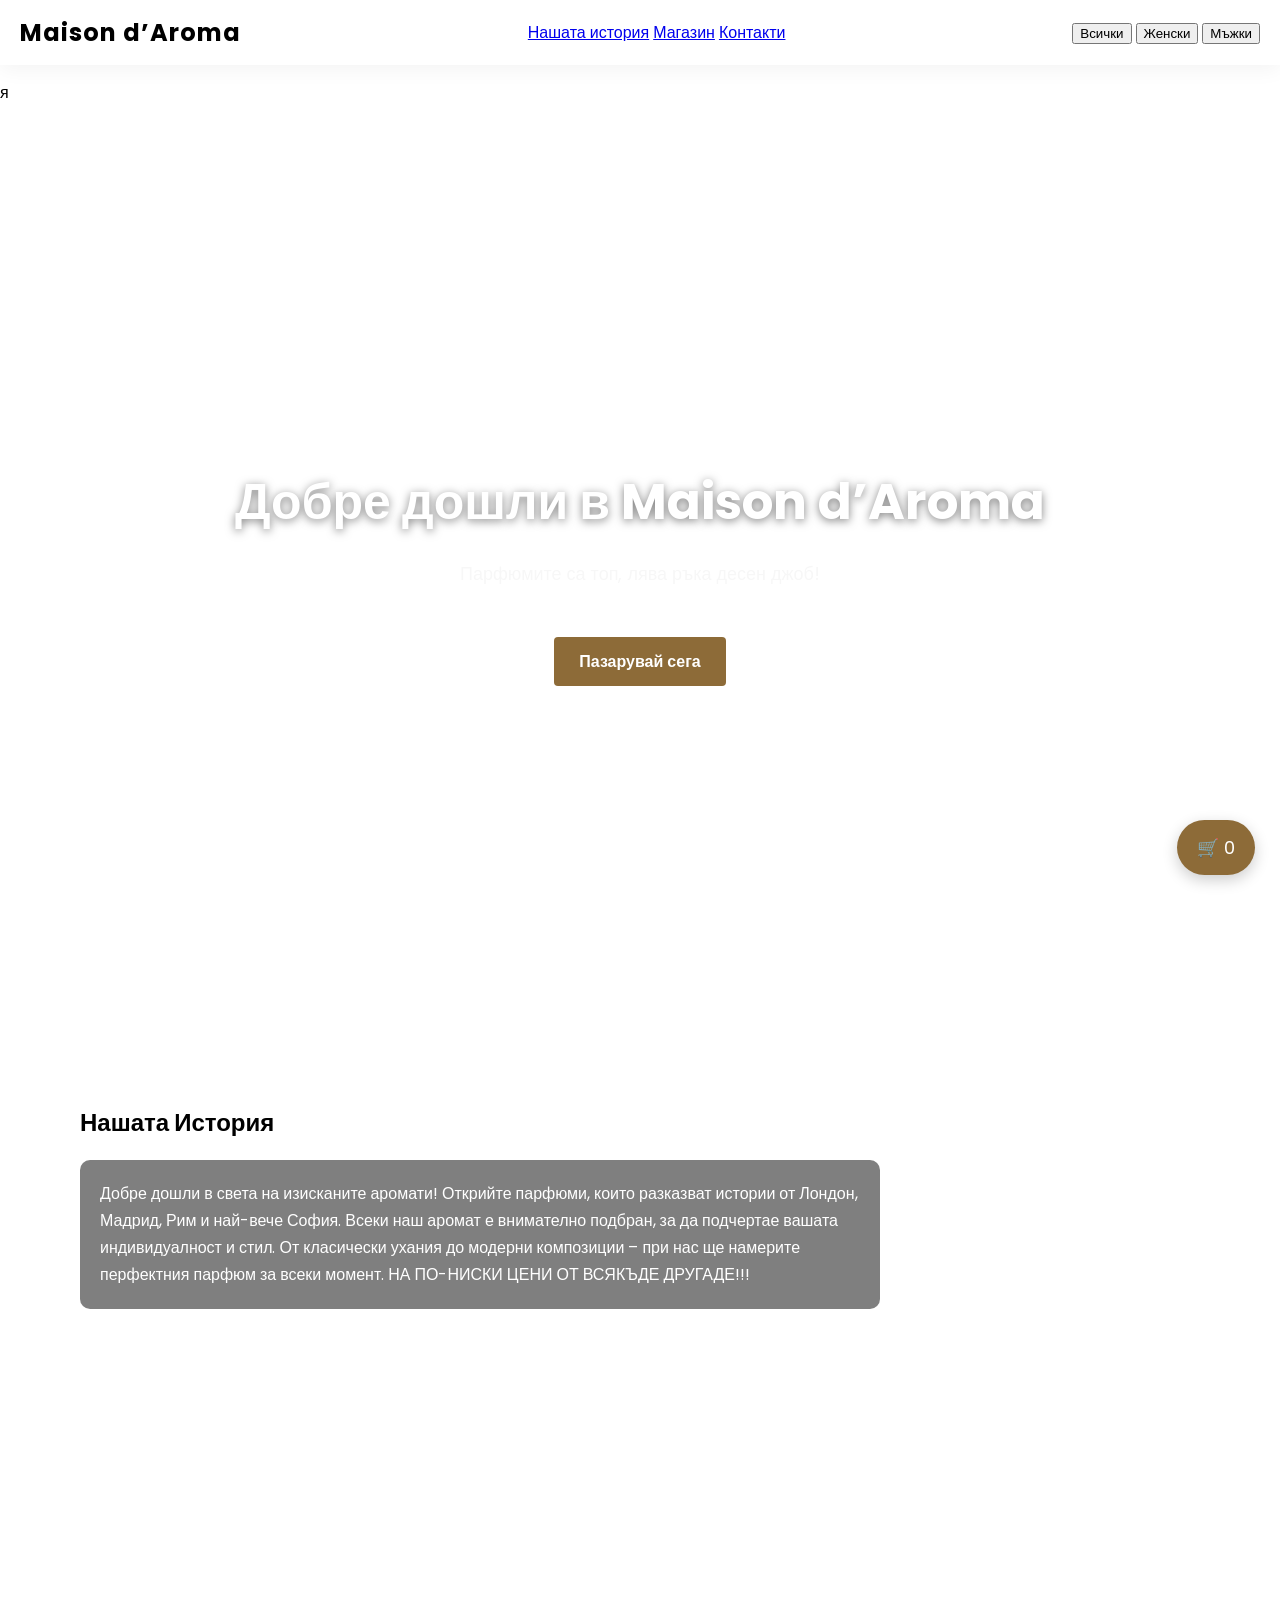
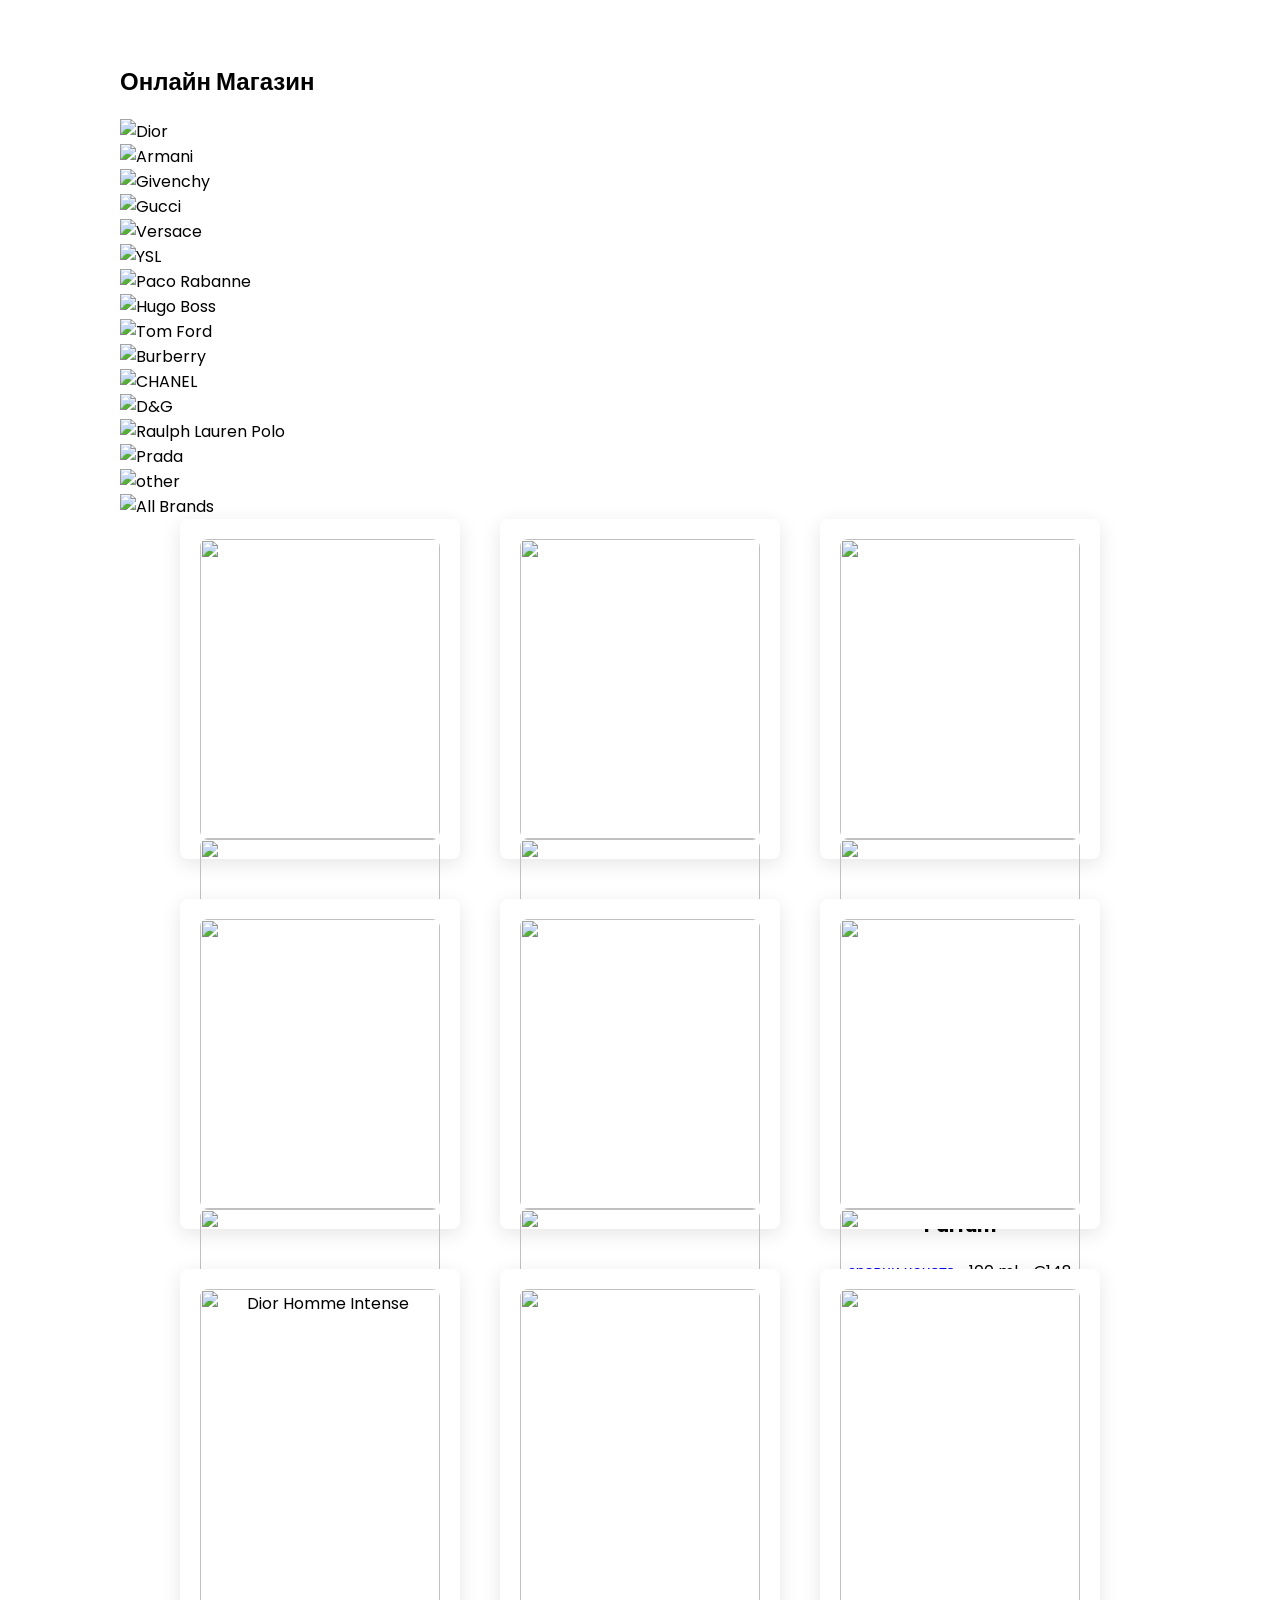
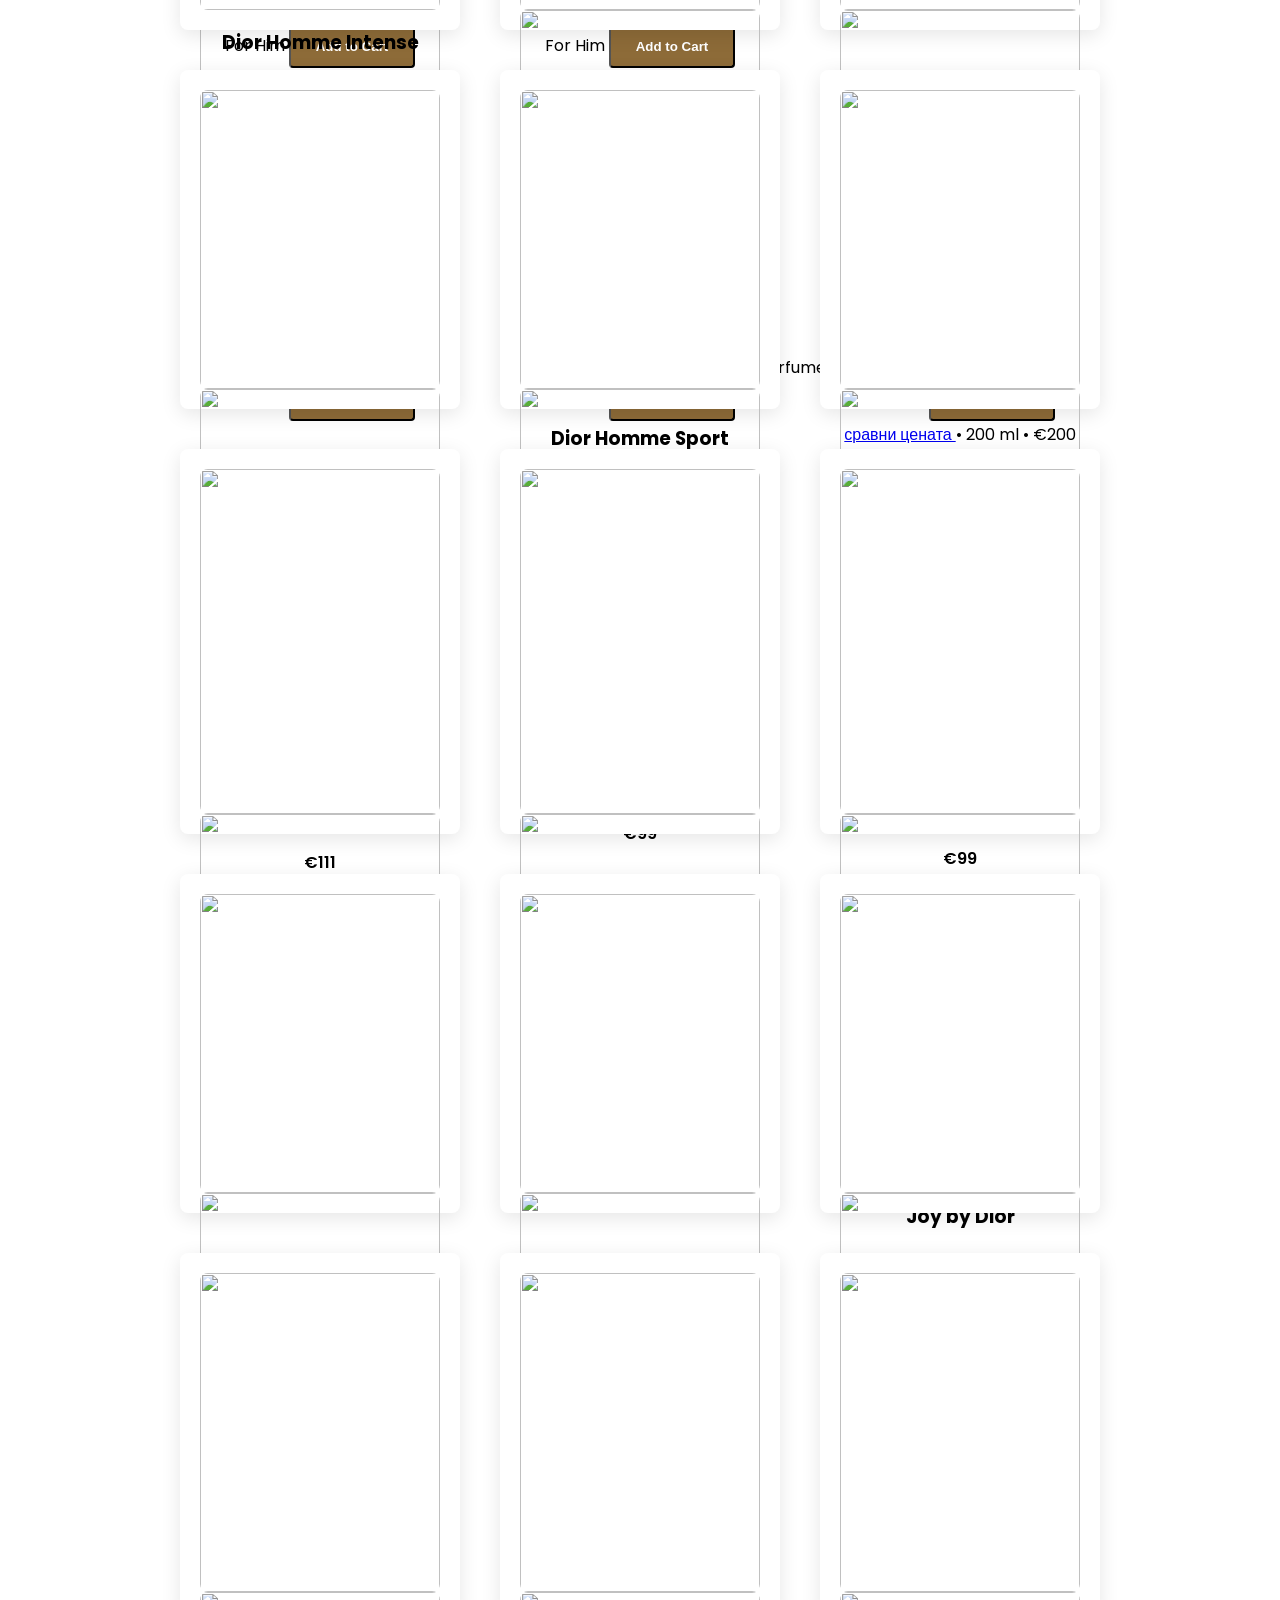
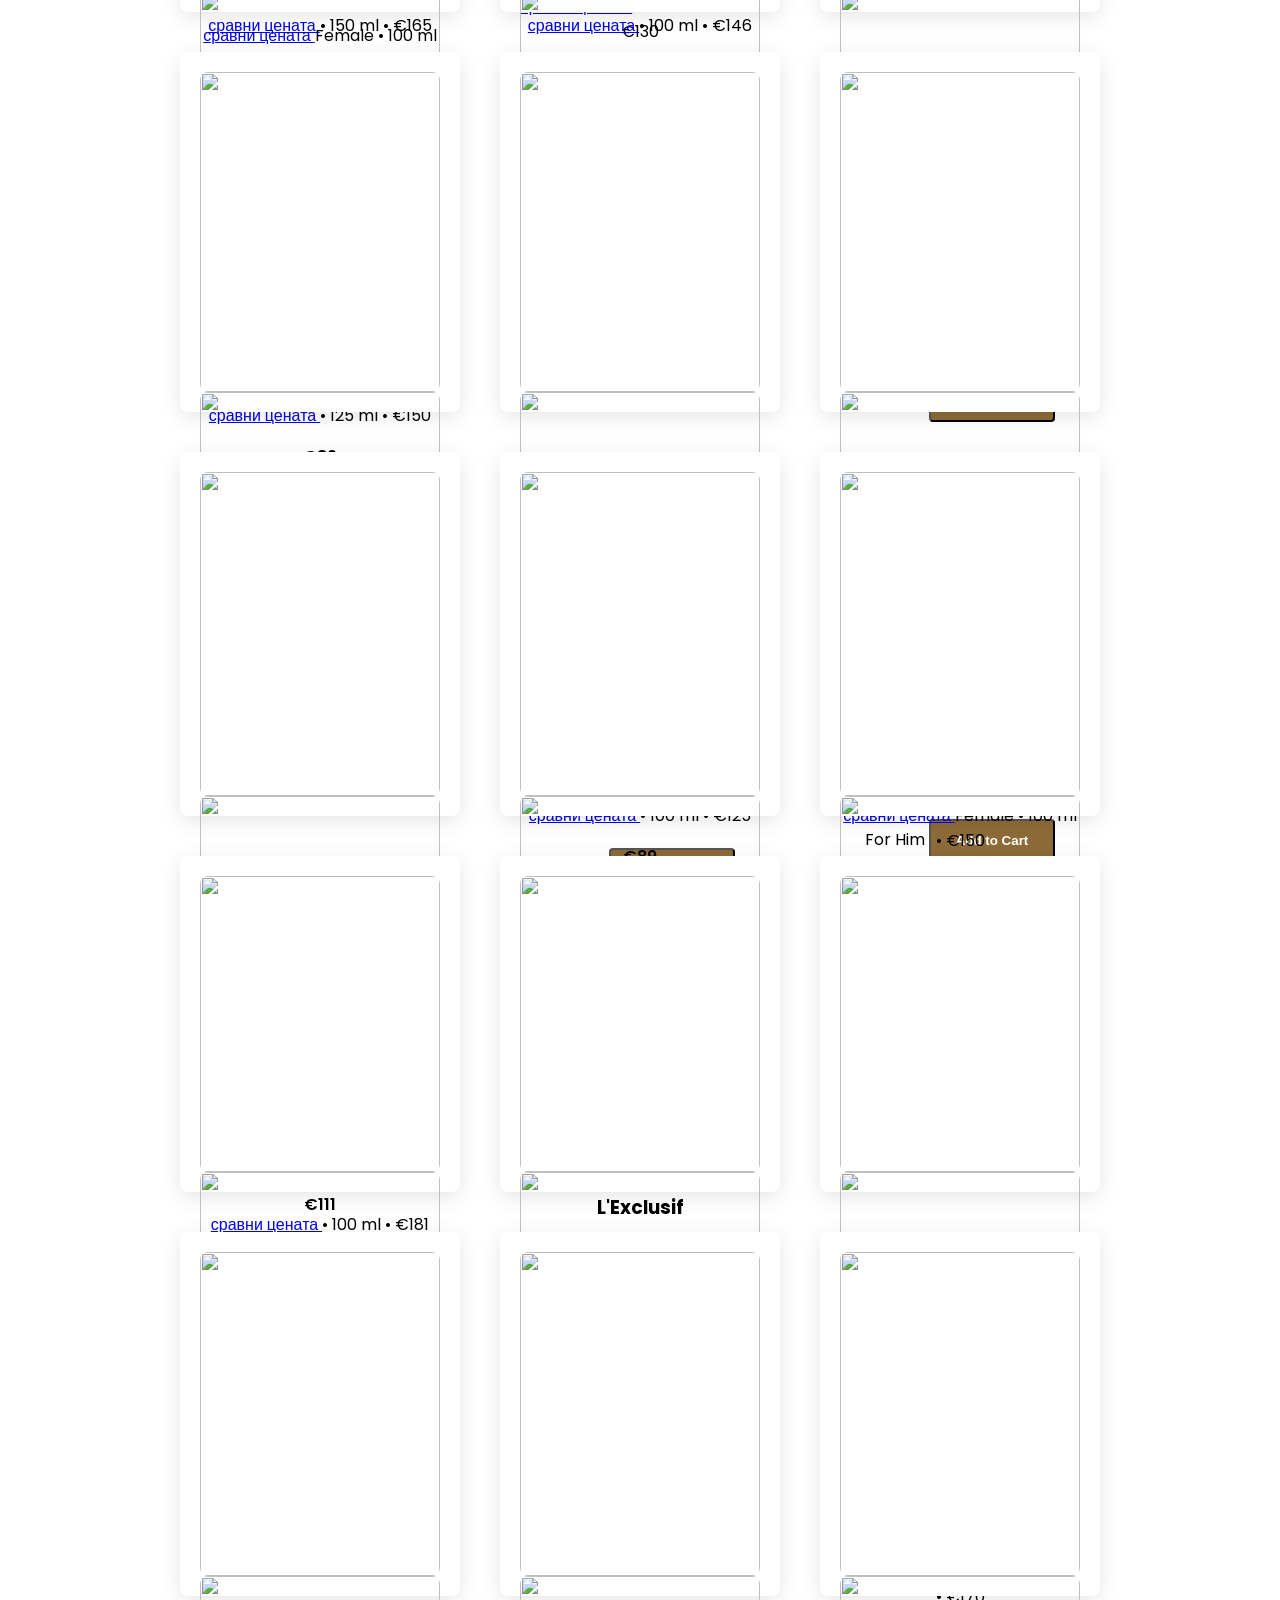
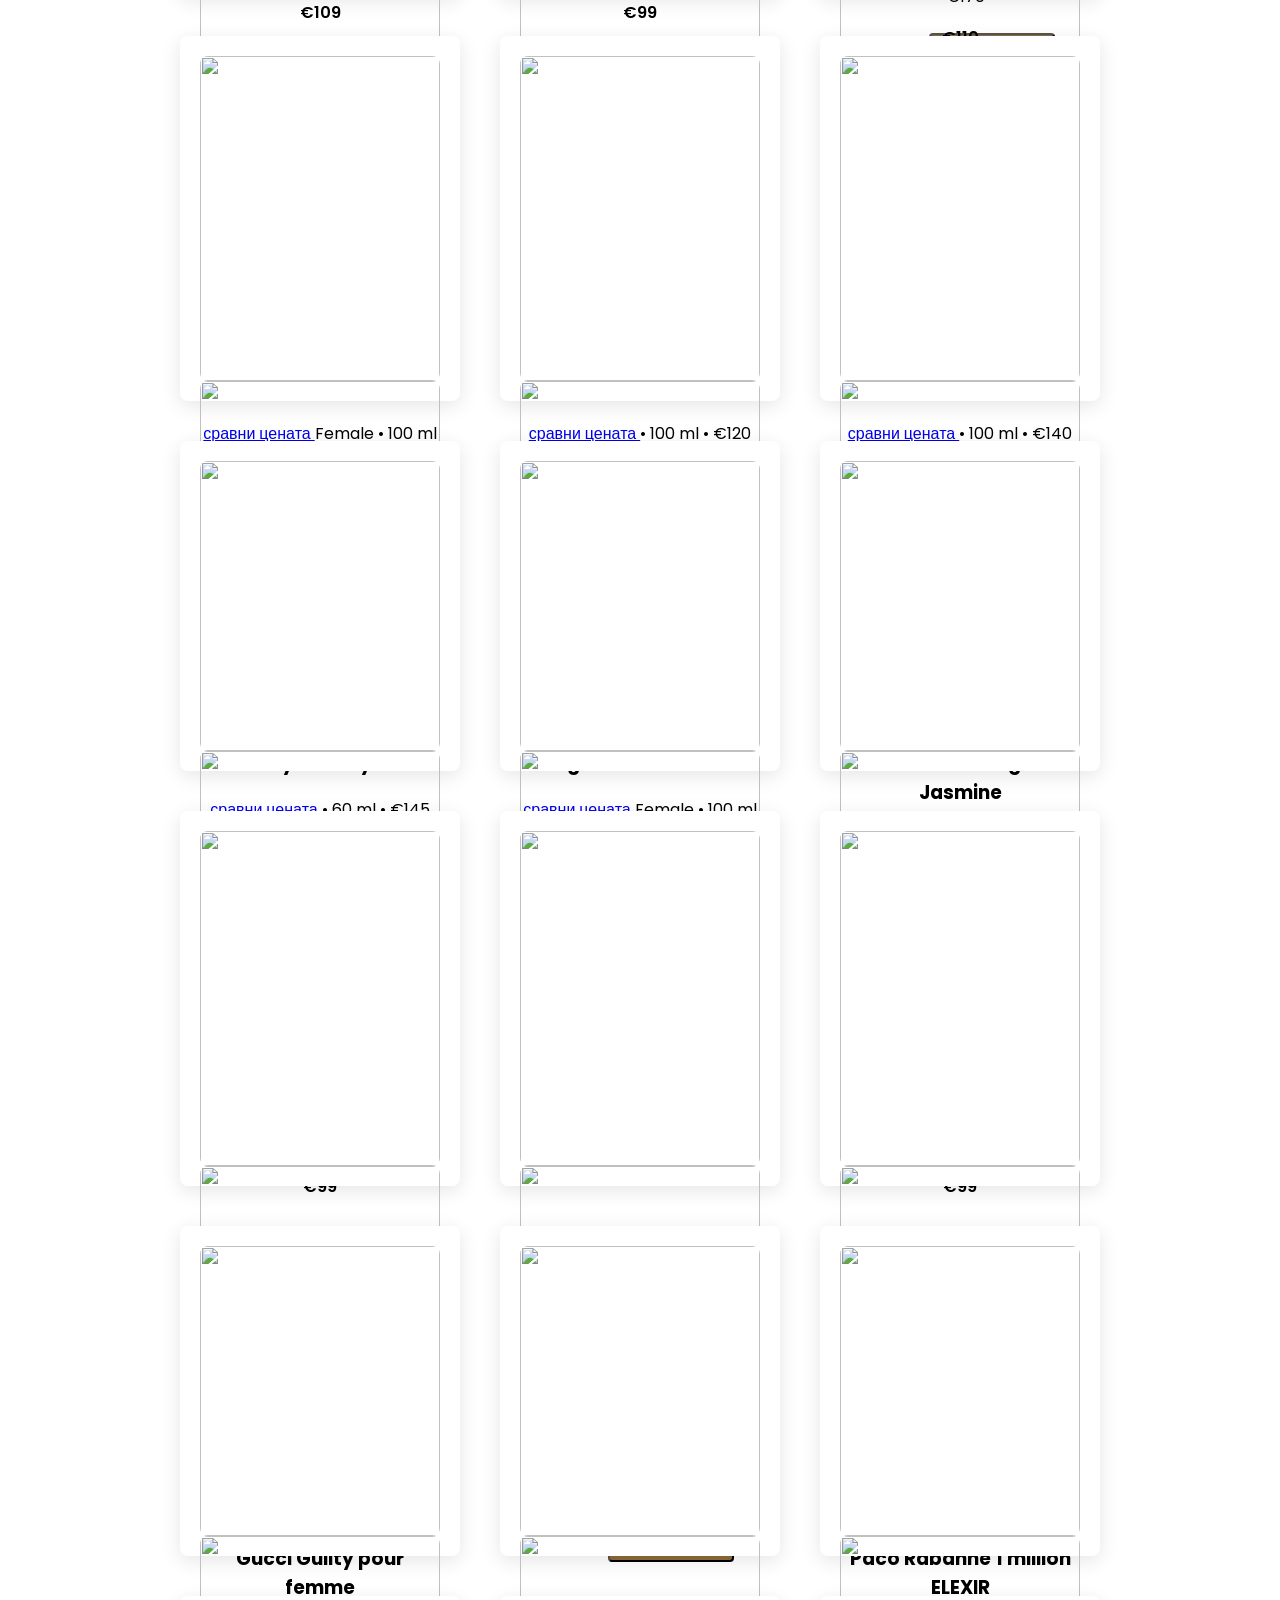
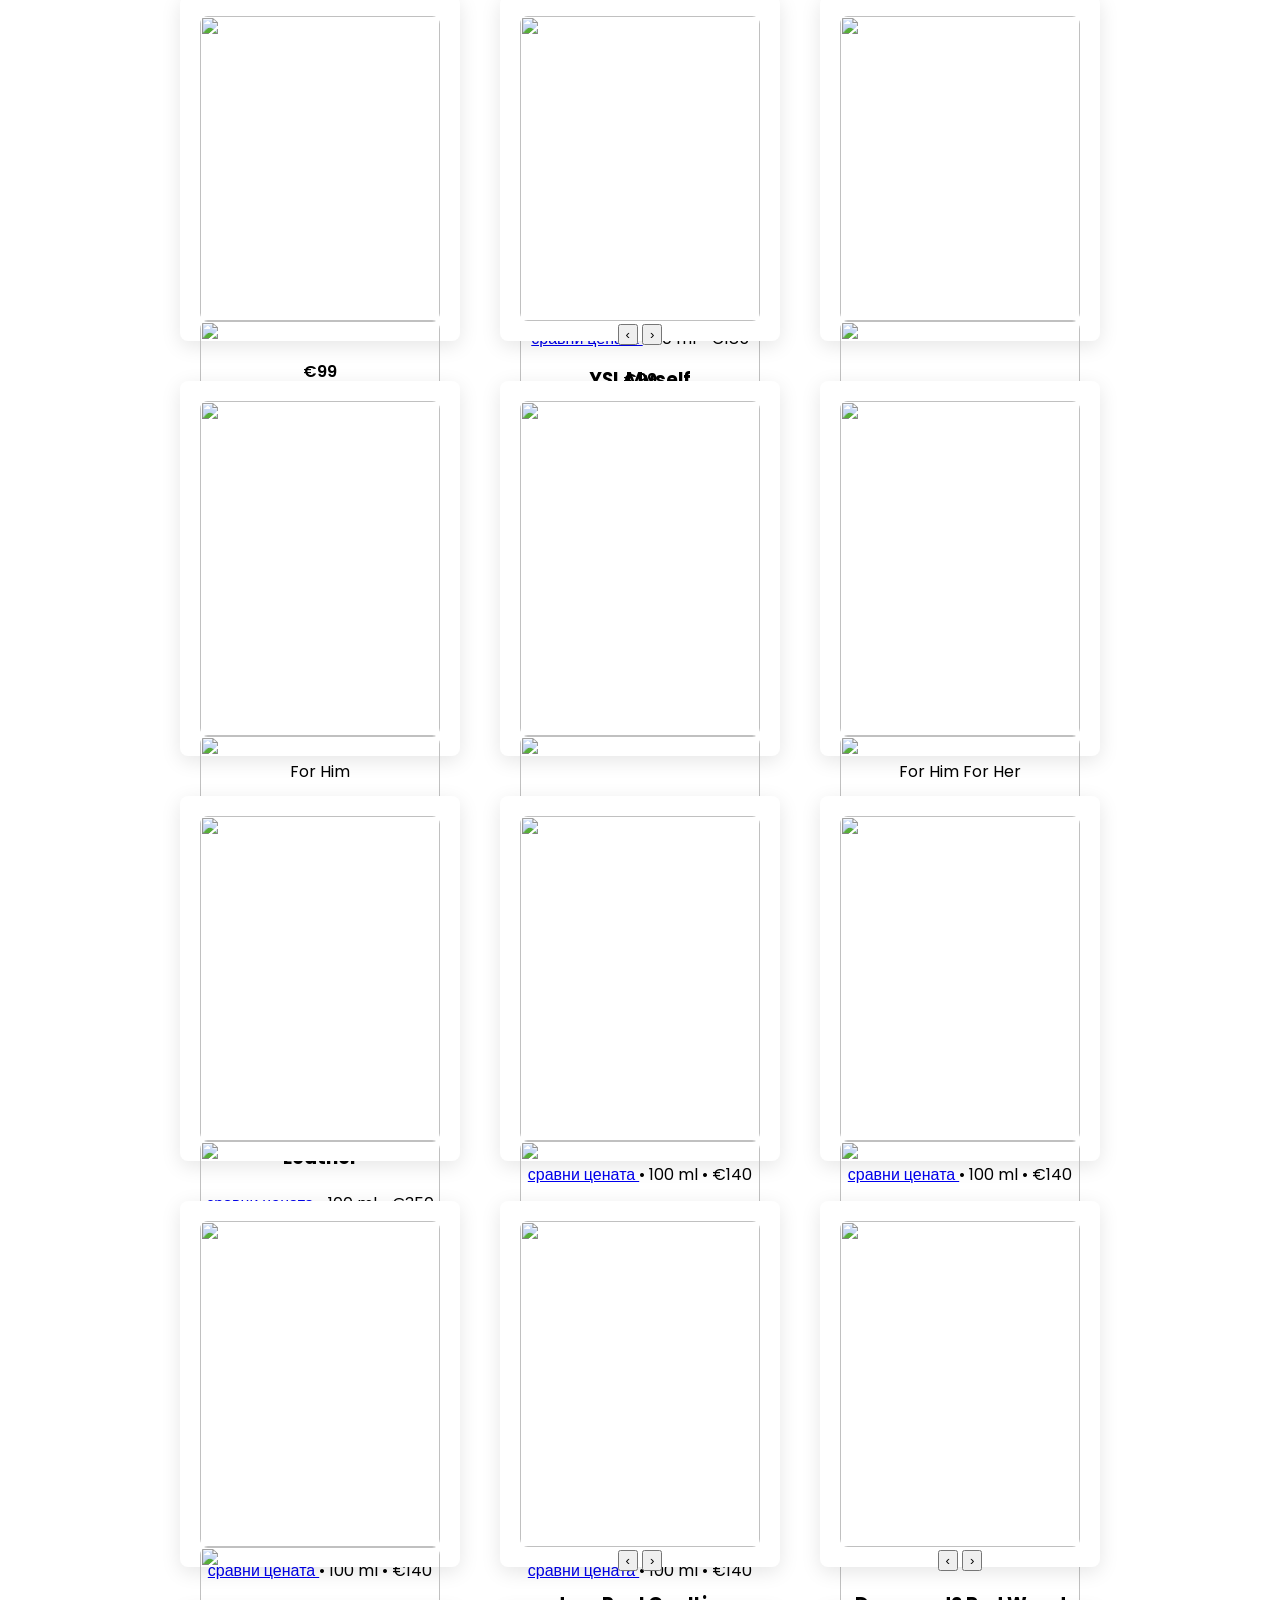
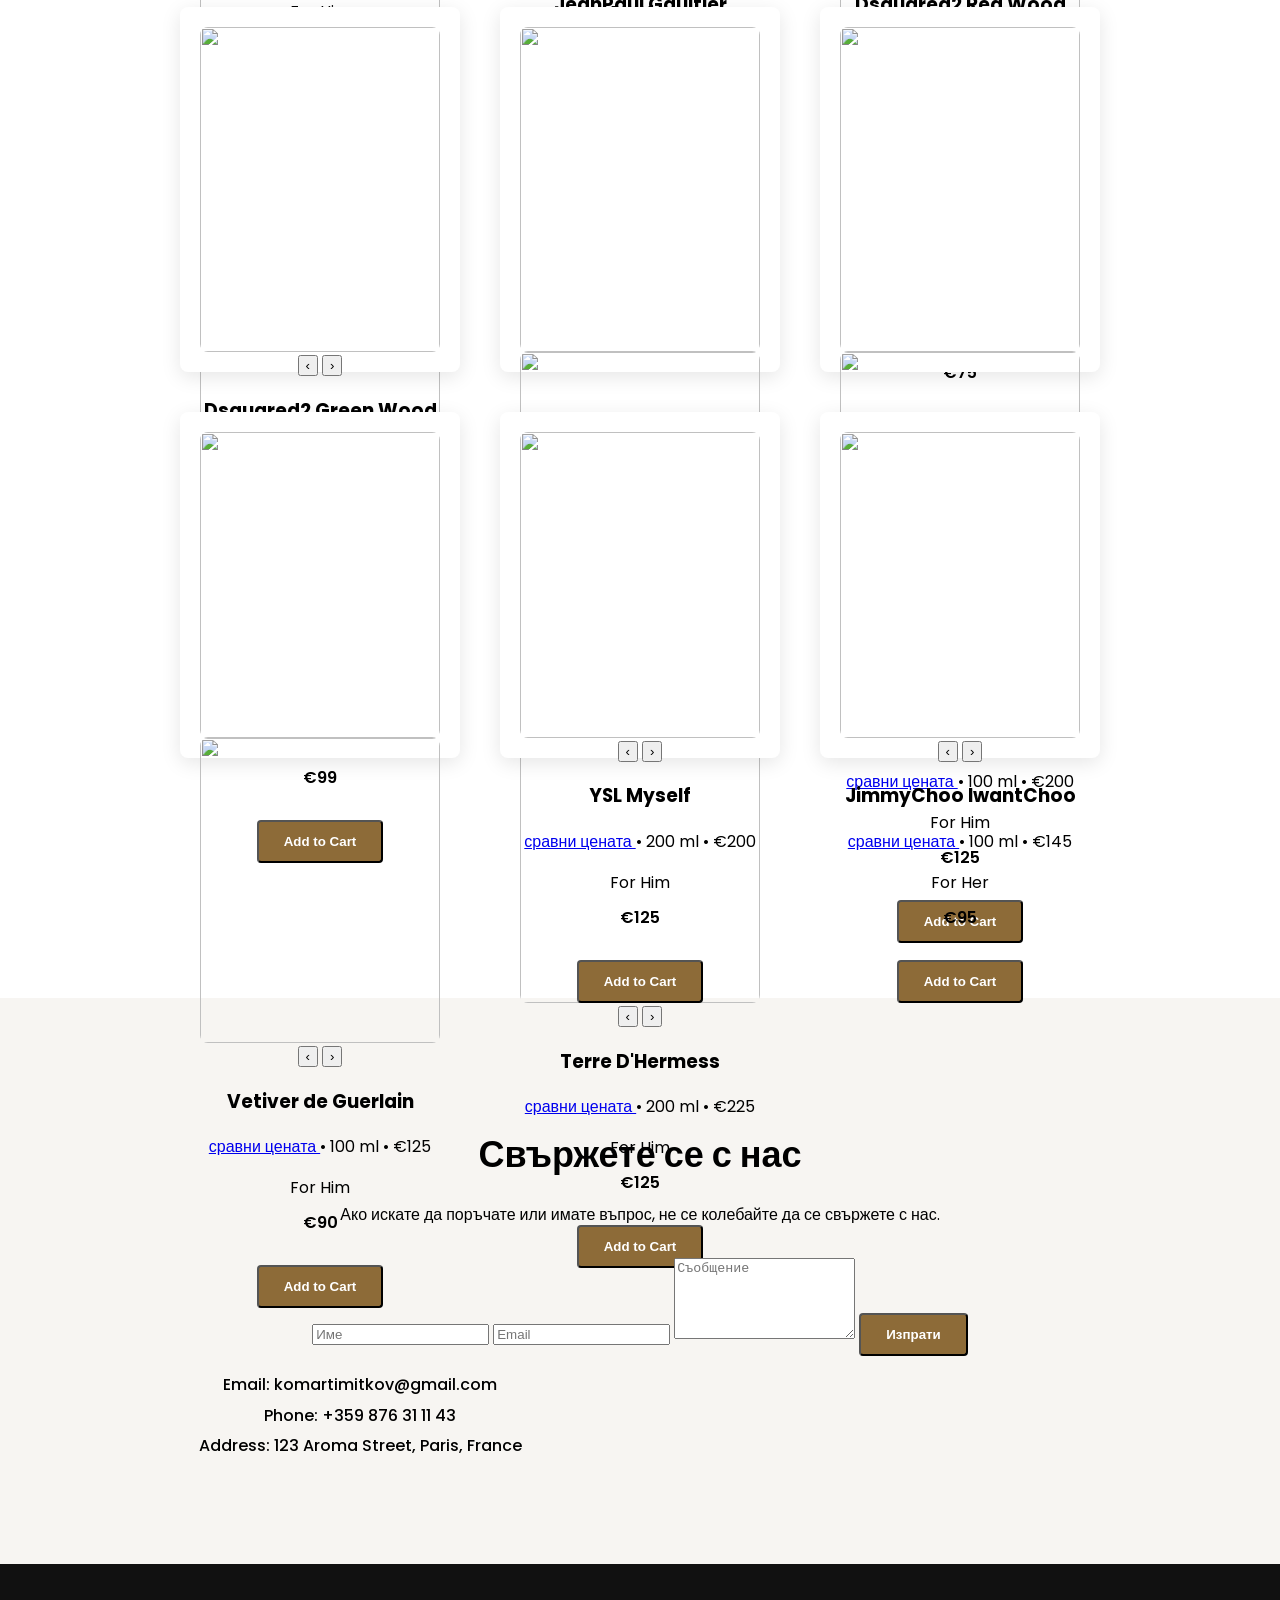
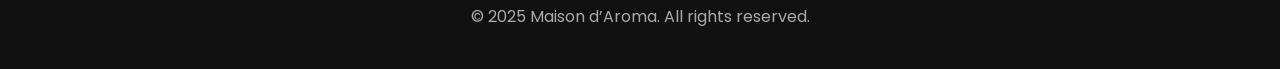
==== commit 3a320147: "Update index.html" ====
--- a/index.html
+++ b/index.html
@@ -1,4 +1,4 @@
-<!DOCTYPE html>
+ я <!DOCTYPE html>
 <html lang="en">
 <head>
   <meta charset="UTF-8" />
@@ -17,13 +17,20 @@
 <!-- HEADER -->
 <header>
   <div class="logo">Maison d’Aroma</div>
-<nav>
-  <ul class="nav-list">
-    <li><a href="#">Нашата история</a></li>
-    <li><a href="#">Магазин</a></li>
-    <li><a href="#">Контакти</a></li>
-  </ul>
-</nav>
+  <nav>
+    <a href="#story">Нашата история</a>
+    <a href="#shop">Магазин</a>
+    <a href="#contact">Контакти</a>
+  </nav>
+
+
+  <div class="gender-filters">
+  <button onclick="filterGender('all')">Всички</button>
+  <button onclick="filterGender('female')">Женски</button>
+  <button onclick="filterGender('male')">Мъжки</button>
+</div>
+
+
 </header>
 
 <!-- HERO -->
@@ -53,600 +60,1602 @@
 <section id="shop" class="shop">
   <div class="container">
     <h2>Онлайн Магазин</h2>
-
+    <div class="brand-grid">
+
+  <div class="brand-card" onclick="filterBrand('dior')">
+    <img src="images/brands/dior.png" alt="Dior">
+  </div>
+
+  <div class="brand-card" onclick="filterBrand('armani')">
+    <img src="images/brands/armani.png" alt="Armani">
+  </div>
+   
+    <div class="brand-card" onclick="filterBrand('givenchy')">
+    <img src="images/brands/givenchy.png" alt="Givenchy">
+  </div>
+
+  <div class="brand-card" onclick="filterBrand('gucci')">
+    <img src="images/brands/gucci.png" alt="Gucci">
+  </div>
+
+    <div class="brand-card" onclick="filterBrand('versace')">
+    <img src="images/brands/versace.jpg" alt="Versace   ">
+  </div>
+
+  <div class="brand-card" onclick="filterBrand('ysl')">
+    <img src="images/brands/ysl1.jpg" alt="YSL">
+  </div>
+
+  <div class="brand-card" onclick="filterBrand('paco')">
+    <img src="images/brands/paco.jpg" alt="Paco Rabanne">
+  </div> 
+
+
+   <div class="brand-card" onclick="filterBrand('boss')">
+    <img src="images/brands/boss.png" alt="Hugo Boss">
+  </div>
+
+  <div class="brand-card" onclick="filterBrand('tomford')">
+    <img src="images/brands/tf.jpg" alt="Tom Ford">
+    </div>
+
+   <div class="brand-card" onclick="filterBrand('burberry')">
+    <img src="images/brands/burberry.jpg" alt="Burberry">
+  </div>
+
+
+    <div class="brand-card" onclick="filterBrand('chanel')">
+    <img src="images/brands/chanel.png" alt="CHANEL">
+  </div>
+
+    <div class="brand-card" onclick="filterBrand('dolce')">
+    <img src="images/brands/dg.png" alt="D&G">
+  </div>
+
+   <div class="brand-card" onclick="filterBrand('polo')">
+    <img src="images/brands/polo.png" alt="Raulph Lauren Polo">
+  </div>
+
+     <div class="brand-card" onclick="filterBrand('Prada')">
+    <img src="images/brands/prada.png" alt="Prada">
+  </div>
+
+      <div class="brand-card" onclick="filterBrand('other')">
+    <img src="images/brands/maison.png" alt="other">
+  </div>
+
+  <div class="brand-card" onclick="filterBrand('all')">
+    <img src="images/brands/all.jpg" alt="All Brands">
+  </div>
+
+</div>
     <div class="products">
 
-      <!-- PRODUCT -->
-      <div class="product">
-        <img src="1Website/images/dior/elexir.PNG" alt="Dior Sauvage Elixir">
+<!-- PRODUCT -->
+      <div class="product" data-brand="dior" data-gender="male">
+     <div class="slider">
+  <img src="images/dior/elexir.PNG" class="active">
+  <img src="images/dior/SauvageElexirShow.jpg">
+  <img src="images/dior/ElexirPrice.jpg">
+
+  <button class="prev">‹</button>
+  <button class="next">›</button>
+</div>
         <h3>Dior Sauvage Elixir</h3>
         <p>
           <a href="https://douglas.bg/dior-sauvage-elixir-conf-69799" target="_blank" rel="noopener noreferrer">
             сравни цената
           </a>
-          • 60 ml • €177
+          • 60 ml • €259
+        </p>
+        <span class="price">€175</span>
+        <span class="male-badge">For Him</span>
+        <button class="btn add-to-cart" data-name="Dior Sauvage Elixir" data-price="175">Add to Cart</button>
+      </div>
+
+
+
+
+      <div class="product" data-brand="dior" data-gender="male">
+      <div class="slider">
+
+        <img src="images/dior/parfu,me.PNG" class="active">
+        <img src="images/dior/SauvageParfumShow.jpg" >
+        <img src="images/dior/Parfume100Price.jpg">
+
+         <button class="prev">‹</button>
+  <button class="next">›</button>
+</div>
+        <h3>Dior Sauvage Parfum</h3>
+        <p>
+          <a href="https://douglas.bg/dior-sauvage-parfum-conf-51176" target="_blank" rel="noopener noreferrer">
+            сравни цената
+          </a>
+          • 60 ml • €117
+        </p>
+        <span class="price">€89</span>
+         <span class="male-badge">For Him</span>
+        <button class="btn add-to-cart" data-name="Dior Sauvage Parfum" data-price="89">Add to Cart</button>
+      </div>
+
+
+
+
+      <div class="product" data-brand="dior" data-gender="male">
+      <div class="slider">
+        <img src="images/dior/euadeparfum.PNG" class="active">
+        <img src = "images/dior/EDP100Price.jpg">
+
+         <button class="prev">‹</button>
+  <button class="next">›</button>
+</div>
+
+        <h3>Dior Sauvage Eau de Parfum</h3>
+        <p>
+          <a href="https://douglas.bg/dior-sauvage-eau-de-parfum-conf-44913" target="_blank" rel="noopener noreferrer">
+            сравни цената
+          </a>
+          • 100 ml • €148
+        </p>
+        <span class="price">€105</span>
+         <span class="male-badge">For Him</span>
+        <button class="btn add-to-cart" data-name="Dior Sauvage Eau de Parfum" data-price="105">Add to Cart</button>
+      </div>
+
+
+
+
+      <div class="product" data-brand="dior" data-gender="male">
+      <div class="slider">
+
+        <img src="images/dior/euaForte.PNG" class="active">
+        <img src="images/dior/SauvageEauForteShow.jpg">
+        <img src="images/dior/EauFortePrice.jpg" >
+
+          <button class="prev">‹</button>
+  <button class="next">›</button>
+</div>
+        <h3>Dior Sauvage Eau Forte</h3>
+        <p>
+          <a href="https://douglas.bg/dior-sauvage-eau-forte-conf-84341" target="_blank" rel="noopener noreferrer">
+            сравни цената
+          </a>
+          • 100 ml • €184
+        </p>
+        <span class="price">€115</span>
+         <span class="male-badge">For Him</span>
+        <button class="btn add-to-cart" data-name="Dior Sauvage Eau Forte" data-price="115">Add to Cart</button>
+      </div>
+
+
+
+        <div class="product" data-brand="dior" data-gender="male">
+      <div class="slider">
+        <img src="images/dior/diorhomme100.jpg" class="active">
+        <img src="images/dior/diorHommeShow.jpg">
+        <img src="images/dior/diorhomme150Price.jpg">
+
+          <button class="prev">‹</button>
+  <button class="next">›</button>
+</div>
+        <h3>Dior Homme </h3>
+        <p>
+          <a href="https://douglas.bg/dior-dior-homme-intense-eau-de-parfum-intense-conf-4635 " target="_blank" rel="noopener noreferrer">
+            сравни цената
+          </a>
+          • 100 ml • €127
+        </p>
+        <span class="price">€80</span>
+         <span class="male-badge">For Him</span>
+        <button class="btn add-to-cart" data-name="Dior Homme " data-price="80">Add to Cart</button>
+      </div>
+
+      <div class="product" data-brand="dior" data-gender="male">
+      <div class="slider">
+        <img src="images/dior/HommeParfume125.webp" class="active">
+        <img src="images/dior/HommeParfume125Price.jpg">
+        <img src="images/dior/diorHommeParfume125Show.jpg">
+          <button class="prev">‹</button>
+  <button class="next">›</button>
+</div>
+        <h3>Dior Homme Parfume</h3>
+        <p>
+          <a href="https://douglas.bg/dior-dior-homme-intense-eau-de-parfum-intense-conf-4635 " target="_blank" rel="noopener noreferrer">
+            сравни цената
+          </a>
+          • 125 ml • €212
         </p>
         <span class="price">€125</span>
-        <button class="btn add-to-cart" data-name="Dior Sauvage Elixir" data-price="125">Add to Cart</button>
-      </div>
-
-      <div class="product">
-        <img src="1Website/images/dior/parfu,me.PNG" alt="Dior Sauvage Parfum">
-        <h3>Dior Sauvage Parfum</h3>
-        <p>
-          <a href="https://douglas.bg/dior-sauvage-parfum-conf-51176" target="_blank" rel="noopener noreferrer">
+         <span class="male-badge">For Him</span>
+        <button class="btn add-to-cart" data-name="Dior Homme Parfume" data-price="125">Add to Cart</button>
+      </div>
+
+
+
+      <div class="product" data-brand="dior" data-gender="male">
+        <img src="images/dior/diorHommeIntense.jpg" alt="Dior Homme Intense">
+        <h3>Dior Homme Intense</h3>
+        <p>
+          <a href="https://douglas.bg/dior-dior-homme-intense-eau-de-parfum-intense-conf-4635 " target="_blank" rel="noopener noreferrer">
+            сравни цената
+          </a>
+          • 60 ml • €105
+        </p>
+        <span class="price">€75</span>
+         <span class="male-badge">For Him</span>
+        <button class="btn add-to-cart" data-name="Dior Homme Intense" data-price="75">Add to Cart</button>
+      </div>
+
+
+
+
+      <div class="product" data-brand="dior" data-gender="male">
+      <div class="slider">
+        <img src="images/dior/diorhomesport1.jpg" class="active">
+        <img src="images/dior/diorHommeSport123Show.jpg">
+
+        img src="images/dior/diorHommeParfume125Show.jpg">
+          <button class="prev">‹</button>
+  <button class="next">›</button>
+</div>
+
+        <h3>Dior Homme Sport</h3>
+        <p>
+          <a href="https://douglas.bg/dior-homme-sport-conf-62983" target="_blank" rel="noopener noreferrer">
+            сравни цената
+          </a>
+          • 125 ml • €140
+        </p>
+        <span class="price">€105</span>
+         <span class="male-badge">For Him</span>
+        <button class="btn add-to-cart" data-name="Dior Homme Sport" data-price="105">Add to Cart</button>
+      </div>
+
+
+      
+      <div class="product" data-brand="dior" data-gender="male">
+      <div class="slider">
+        <img src="images/dior/diorHommeSport200.jpg" class="active">
+        <img src="images/dior/2diorHommeSport200Show.jpg">
+
+          <button class="prev">‹</button>
+  <button class="next">›</button>
+</div>
+
+        <h3>Dior Homme Sport</h3>
+        <p>
+          <a href="https://douglas.bg/dior-homme-sport-conf-62983" target="_blank" rel="noopener noreferrer">
+            сравни цената
+          </a>
+          • 200 ml • €200
+        </p>
+        <span class="price">€135</span>
+         <span class="male-badge">For Him</span>
+        <button class="btn add-to-cart" data-name="Dior Homme Sport" data-price="135">Add to Cart</button>
+      </div>
+
+
+
+
+      <div class="product" data-brand="dior" data-gender="male">
+      <div class="slider">
+        <img src="images/dior/diorEAU1.jpg" class="active">
+        <img src="images/dior/EauSauvageParfumShow.jpg">
+
+          <button class="prev">‹</button>
+  <button class="next">›</button>
+</div>
+
+        <h3>Dior Eau Sauvage Parfume</h3>
+        <p>
+          <a href="https://makeup.bg/product/302679/ " target="_blank" rel="noopener noreferrer">
+            сравни цената
+          </a>
+          • 100 ml • €166
+        </p>
+        <span class="price">€111</span>
+         <span class="male-badge">For Him</span>
+        <button class="btn add-to-cart" data-name="Dior Eau Sauvage Parfume" data-price="111">Add to Cart</button>
+      </div>
+
+
+      <div class="product" data-brand="dior" data-gender="male">
+      <div class="slider">
+        <img src="images/dior/ahrenhait.PNG" class="active">
+        <img src="images/dior/FahrhenheitShow.jpg">
+        
+          <button class="prev">‹</button>
+  <button class="next">›</button>
+</div>
+
+        <h3>Dior Fahrenheit</h3>
+        <p>
+          <a href="https://douglas.bg/dior-fahrenheit-parfum-30342" target="_blank" rel="noopener noreferrer">
+            сравни цената
+          </a>
+          • 100 ml • €138    
+        </p>
+        <span class="price">€99</span>
+         <span class="male-badge">For Him</span>
+        <button class="btn add-to-cart" data-name="Dior Fahrenheit" data-price="99">Add to Cart</button>
+      </div>
+
+
+
+          <div class="product" data-brand="dior" data-gender="female" >
+          <div class="slider">
+          <img src="images/dior/missdiorbox.jpg" class="active">
+          <img src="images/dior/missDiorRoseShow.jpg">
+
+            <button class="prev">‹</button>
+  <button class="next">›</button>
+</div>
+
+        <h3>Miss Dior Rose n'Roses</h3>
+        <p>
+          <a href="https://douglas.bg/dior-miss-dior-rose-n-roses-conf-53678" target="_blank" rel="noopener noreferrer">
+            сравни цената
+          </a>
+         Female • 100 ml • €156
+        </p>
+        <span class="price">€99</span>
+        <span class="female-badge">For Her</span>
+        <button class="btn add-to-cart" data-name="Miss Dior Rose n'Roses" data-price="99">Add to Cart</button>
+      </div>
+
+
+
+
+          <div class="product" data-brand="dior" data-gender="female" >
+          <div class="slider">
+          <img src="images/dior/bloomingbouquet.jpg" class="active">
+          <img src="images/dior/missDiorBuketShow.jpg">
+          <img src="images/dior/missDiorBuketPrie.jpg">
+
+            <button class="prev">‹</button>
+  <button class="next">›</button>
+</div>
+
+        <h3>Miss Dior Blooming Bouquet</h3>
+        <p>
+          <a href="https://douglas.bg/dior-miss-dior-rose-n-roses-conf-53678" target="_blank" rel="noopener noreferrer">
+            сравни цената
+          </a>
+         Female • 100 ml • €156
+        </p>
+        <span class="price">€99</span>
+        <span class="female-badge">For Her</span>
+        <button class="btn add-to-cart" data-name="Miss Dior Blooming Bouquet" data-price="99">Add to Cart</button>
+      </div>
+
+
+
+      
+          <div class="product" data-brand="dior" data-gender="female" >
+          <div class="slider">
+          <img src="images/dior/jadore.jpg" class="active">
+          <img src="images/dior/jadore50Show.jpg">
+          <img src="images/dior/jadorePrice.jpg">
+
+            <button class="prev">‹</button>
+  <button class="next">›</button>
+</div>
+
+        <h3>J'adore Infinissime</h3>
+        <p>
+          <a href="https://douglas.bg/dior-miss-dior-rose-n-roses-conf-53678" target="_blank" rel="noopener noreferrer">
+            сравни цената
+          </a>
+         Female • 50 ml • €130
+        </p>
+        <span class="price">€79</span>
+        <span class="female-badge">For Her</span>
+        <button class="btn add-to-cart" data-name="J'adore Infinissime" data-price="79">Add to Cart</button>
+      </div>
+
+
+      <div class="product" data-brand="dior" data-gender="female" >
+          <div class="slider">
+          <img src="images/dior/joy.webp" class="active">
+          <img src="images/dior/JoyShow.jpg">
+
+            <button class="prev">‹</button>
+  <button class="next">›</button>
+</div>
+
+        <h3>Joy by Dior</h3>
+        <p>
+          <a href="https://douglas.bg/dior-miss-dior-rose-n-roses-conf-53678" target="_blank" rel="noopener noreferrer">
+            сравни цената
+          </a>
+         Female • 90 ml • €164
+        </p>
+        <span class="price">€99</span>
+        <span class="female-badge">For Her</span>
+        <button class="btn add-to-cart" data-name="Joy by Dior" data-price="99">Add to Cart</button>
+      </div>
+
+
+
+
+
+
+
+
+
+      <div class="product" data-brand="armani" data-gender="male">
+      <div class="slider">
+        <img src="images/armani/strongerIntens.PNG" class="active">
+        <img src="images/armani/strongerwithUintenslyPrice.jpg">
+
+    <button class="prev">‹</button>
+  <button class="next">›</button>
+</div>
+
+        <h3>Stronger with you INTENSLY</h3>
+        <p>
+          <a href="https://douglas.bg/emporio-armani-stronger-with-you-intensely-conf-49021" target="_blank" rel="noopener noreferrer">
+            сравни цената
+          </a>
+          • 150 ml • €165
+        </p>
+        <span class="price">€115</span>
+         <span class="male-badge">For Him</span>
+        <button class="btn add-to-cart" data-name="Stronger with you INTENSLY" data-price="115">Add to Cart</button>
+      </div>
+
+
+
+
+
+      <div class="product" data-brand="armani" data-gender="male">
+      <div class="slider">
+        <img src="images/armani/stronger parume.PNG" class="active">
+        <img src="images/armani/strongerParfumePrice.jpg">
+  <button class="prev">‹</button>
+  <button class="next">›</button>
+</div>
+
+        <h3>Stronger with you PARFUME</h3>
+        <p>
+          <a href="https://douglas.bg/emporio-armani-stronger-with-you-parfum-conf-86585" target="_blank" rel="noopener noreferrer">
+            сравни цената
+          </a>
+          • 100 ml • €146
+        </p>
+        <span class="price">€99</span>
+         <span class="male-badge">For Him</span>
+        <button class="btn add-to-cart" data-name="Stronger with you PARFUME" data-price="99">Add to Cart</button>
+      </div>
+     
+      
+      
+      
+      
+      <div class="product" data-brand="armani" data-gender="male">
+      <div class="slider">
+        <img src="images/armani/code.PNG" class="active">
+        <img src="images/armani/codeParfumeShow.jpg">
+        <img src="images/armani/codeParfumePrice.jpg">
+         <button class="prev">‹</button>
+  <button class="next">›</button>
+</div>
+
+        <h3>ARMANI CODE</h3>
+        <p>
+          <a href="https://douglas.bg/giorgio-armani-armani-code-le-parfum-conf-67357" target="_blank" rel="noopener noreferrer">
+            сравни цената
+          </a>
+          • 125 ml  • €197 
+        </p>
+        <span class="price">€125</span>
+         <span class="male-badge">For Him</span>
+        <button class="btn add-to-cart" data-name="ARMANI CODE" data-price="125">Add to Cart</button>
+      </div>
+      
+
+        
+      <div class="product" data-brand="armani" data-gender="male">
+      <div class="slider">
+        <img src="images/armani/edtcode.webp" class="active">
+        <img src="images/armani/EdtCodeShow.jpg">
+         <button class="prev">‹</button>
+  <button class="next">›</button>
+</div>
+
+        <h3>ARMANI CODE</h3>
+        <p>
+          <a href="https://douglas.bg/giorgio-armani-code-eau-de-toilette-conf-70535?trac=DO_BG.01.01_Non-Brand.P_Marken.Google.23055124489.186356877256.kwd-299446653550.775816618959.PM&gad_source=1&gad_campaignid=23055124489&gclid=EAIaIQobChMI8cKsrqjEkwMVIICDBx3hAg3fEAAYAiAAEgIXWPD_BwE" target="_blank" rel="noopener noreferrer">
+            сравни цената
+          </a>
+          • 125 ml  • €150 
+        </p>
+        <span class="price">€89</span>
+         <span class="male-badge">For Him</span>
+        <button class="btn add-to-cart" data-name="ARMANI CODE" data-price="125">Add to Cart</button>
+      </div>
+      
+      
+      
+      
+      
+      
+      
+      <div class="product" data-brand="armani" data-gender="male">
+      <div class="slider">
+        <img src="images/armani/blueparume.PNG" class="active">
+        <img src="images/armani/AcquaDiGioProfondoParfumeShow.jpg">
+        <img src="images/armani/digioParfumePrice.jpg">
+         <button class="prev">‹</button>
+  <button class="next">›</button>
+</div>
+
+
+        <h3>ACQUA DI GIO PROFONDO PARFUME</h3>
+        <p>
+          <a href="https://douglas.bg/giorgio-armani-acqua-di-gio-homme-profondo-parfum-conf-82382" target="_blank" rel="noopener noreferrer">
+            сравни цената
+          </a>
+          •/100ml • €160
+        </p>
+        <span class="price">€99</span>
+         <span class="male-badge">For Him</span>
+        <button class="btn add-to-cart" data-name="ACQUA DI GIO PROFONDO PARFUME" data-price="99">Add to Cart</button>
+      </div>
+  
+      
+
+      
+      <div class="product" data-brand="armani" data-gender="male">
+      <div class= "slider">
+
+        <img src="images/armani/acquaparfume.jpg" class="active">
+        <img src="images/armani/white.jpg">
+        <img src="images/armani/belPrice.jpg">
+           <button class="prev">‹</button>
+  <button class="next">›</button>
+</div>
+<h3> ACQUA DI GIO PARFUME </h3>
+        <p>
+          <a href="https://www.armani.com/it-it/giorgio-armani/parfum-acqua-di-gio-200-ml-cod-LE311400-NLP-200ML/?xse_prod_code=LE311400_NLP_200ML&xse=f998f418-144e-4b01-bdaf-4cd3fee16125" target="_blank" rel="noopener noreferrer">
+            сравни цената
+          </a>
+          • 100 ml • €167
+        </p>
+        <span class="price">€99</span>
+         <span class="male-badge">For Him</span>
+        <button class="btn add-to-cart" data-name="ACQUA DI GIO" data-price="99">Add to Cart</button>
+      </div>
+
+
+
+       
+      <div class="product" data-brand="armani" data-gender="female">
+      <div class= "slider">
+
+        <img src="images/armani/sipassioneintense.webp" class="active">
+        <img src="images/armani/intensePassioneShow.jpg">
+        <img src="images/armani/passioneintensePrice.jpg">
+           <button class="prev">‹</button>
+  <button class="next">›</button>
+</div>
+<h3> GIORGIO ARMANI EDP INTENSE PASSIONE </h3>
+        <p>
+          <a href="https://douglas.bg/giorgio-armani-si-passione-intense-conf-84350" target="_blank" rel="noopener noreferrer">
+            сравни цената
+          </a>
+          • 100 ml • €197
+        </p>
+        <span class="price">€111</span>
+         <span class="female-badge">For Her</span>
+        <button class="btn add-to-cart" data-name="PASSIONE" data-price="99">Add to Cart</button>
+      </div>
+
+
+
+
+
+      <div class="product" data-brand="boss" data-gender="male">
+      <div class = "slider">
+
+        <img src="images/parfumes/boss/bossHugoIntense.jpg" class="active">
+        <img src="images/parfumes/boss/bossintense.jpg">
+                   <button class="prev">‹</button>
+  <button class="next">›</button>
+</div>
+
+        <h3>Hugo Boss Intense</h3>
+        <p>
+          <a href="https://douglas.bg/hugo-intense-eau-de-parfum-for-men-conf-81232" target="_blank" rel="noopener noreferrer">
             сравни цената
           </a>
           • 100 ml • €125
         </p>
+        <span class="price">€89</span>
+         <span class="male-badge">For Him</span>
+        <button class="btn add-to-cart" data-name="Hugo Boss Intense" data-price="89">Add to Cart</button>
+      </div>
+
+
+
+
+
+      <div class="product" data-brand="boss" data-gender="female" >
+      <div class="slider">
+        <img src="images/parfumes/boss/hugo-boss-boss-alive-parfum-edp-50ml-за-жени~37536.webp" class = "active">
+        <img src="images/parfumes/boss/alive.jpg">
+           <button class="prev">‹</button>
+  <button class="next">›</button>
+</div>
+        <h3>Hugo Boss Alive</h3>
+        <p>
+          <a href="https://prettyshop.bg/products/boss-alive-parfum" target="_blank" rel="noopener noreferrer">
+            сравни цената
+          </a>
+         Female • 100 ml • €150
+        </p>
         <span class="price">€99</span>
-        <button class="btn add-to-cart" data-name="Dior Sauvage Parfum" data-price="99">Add to Cart</button>
-      </div>
-      <div class="product">
-        <img src="1Website/images/dior/euadeparfum.PNG" alt="Dior Sauvage Eau de Parfum">
-        <h3>Dior Sauvage Eau de Parfum</h3>
-        <p>
-          <a href="https://douglas.bg/dior-sauvage-eau-de-parfum-conf-44913" target="_blank" rel="noopener noreferrer">
-            сравни цената
-          </a>
-          • 100 ml • €148
-        </p>
-        <span class="price">€105</span>
-        <button class="btn add-to-cart" data-name="Dior Sauvage Eau de Parfum" data-price="105">Add to Cart</button>
-      </div>
-
-      <div class="product">
-        <img src="1Website/images/dior/euaForte.PNG" alt="Dior Sauvage Eau Forte">
-        <h3>Dior Sauvage Eau Forte</h3>
-        <p>
-          <a href="https://douglas.bg/dior-sauvage-eau-forte-conf-84341" target="_blank" rel="noopener noreferrer">
+        <span class="female-badge">For Her</span>
+        <button class="btn add-to-cart" data-name="Hugo Boss Alive" data-price="99">Add to Cart</button>
+      </div>
+
+
+
+
+
+      <div class="product" data-brand="chanel" data-gender="male">
+      <div class="slider">
+        <img src="images/parfumes/Chanel/BleuDeChanel.jpg" class="active">
+        <img src="images/parfumes/Chanel/bleu.jpg">
+                 <button class="prev">‹</button>
+  <button class="next">›</button>
+</div>
+
+        <h3>BLEU DE CHANEL</h3>
+        <p>
+          <a href="https://www.chanel.com/sk/fragrance/p/107180/bleu-de-chanel-parfum-spray/" target="_blank" rel="noopener noreferrer">
+            сравни цената
+          </a>
+          • 100 ml • €181
+        </p>
+        <span class="price">€120</span>
+        <span class="male-badge">For Him</span>
+        <button class="btn add-to-cart" data-name="BLEU DE CHANEL" data-price="120">Add to Cart</button>
+      </div>
+
+
+
+
+         <div class="product" data-brand="chanel" data-gender="male">
+      <div class="slider">
+        <img src="images/parfumes/Chanel/exlusiff.webp" class="active">
+        <img src="images/parfumes/Chanel/exclusiff.jpg">
+                 <button class="prev">‹</button>
+  <button class="next">›</button>
+</div>
+
+        <h3>BLEU DE CHANEL L'Exclusif</h3>
+        <p>
+          <a href="https://www.chanel.com/bg/fragrance/p/107220/bleu-de-chanel-lexclusif/" target="_blank" rel="noopener noreferrer">
+            сравни цената
+          </a> 
+          • 100 ml / 60 ml • €263/€189
+        </p>
+        <span class="price">€120</span>
+        <span class="male-badge">For Him</span>
+        <button class="btn add-to-cart" data-name="BLEU DE CHANEL" data-price="120">Add to Cart</button>
+      </div>
+
+
+
+   
+
+
+
+
+      <div class="product" data-brand="dolce"  data-gender="male">
+      <div class="slider">
+        <img src="images/parfumes/D&G/D&GKing.jpg" class="active">
+        <img src="images/parfumes/D&G/dolceKgreyShow.jpg">
+        <img src="images/parfumes/D&G/dolceKgrayPrice.jpg">
+
+         <button class="prev">‹</button>
+  <button class="next">›</button>
+</div>
+        <h3>D&G King</h3>
+        <p>
+          <a href="https://douglas.bg/dolce-gabbana-k-parfum-conf-87361" target="_blank" rel="noopener noreferrer">
+            сравни цената
+          </a>
+          • 100 ml • €150
+        </p>
+        <span class="price">€99</span>
+                <span class="male-badge">For Him</span>
+
+        <button class="btn add-to-cart" data-name="D&G King" data-price="99">Add to Cart</button>
+      </div>
+
+
+
+
+       <div class="product" data-brand="dolce" data-gender="male">
+      <div class="slider">
+        <img src="images/parfumes/D&G/gold.avif" class="active">
+        <img src="images/parfumes/D&G/dolceKgoldShow.jpg">
+     
+
+         <button class="prev">‹</button>
+  <button class="next">›</button>
+</div>
+        <h3>D&G King Gold</h3>
+        <p>
+          <a href="https://douglas.bg/dolce-gabbana-k-parfum-conf-87361" target="_blank" rel="noopener noreferrer">
+            сравни цената
+          </a>
+          • 100 ml • €180
+        </p>
+        <span class="price">€109</span>
+                <span class="male-badge">For Him</span>
+
+        <button class="btn add-to-cart" data-name="D&G King" data-price="99">Add to Cart</button>
+      </div>
+
+
+
+
+
+
+
+
+        <div class="product" data-brand="dolce" data-gender="female">
+      <div class="slider">
+        <img src="images/parfumes/D&G/dolce-gabbana-the-one-gold-edp-75ml-за-жени~34640.webp" class="active">
+        <img src="images/parfumes/D&G/dolcetheFoneShow.jpg">
+     
+
+         <button class="prev">‹</button>
+  <button class="next">›</button>
+</div>
+        <h3>D&G King Gold</h3>
+        <p>
+          <a href="https://douglas.bg/dolce-gabbana-the-one-conf-5342" target="_blank" rel="noopener noreferrer">
+            сравни цената
+          </a>
+          • 100 ml • €150
+        </p>
+        <span class="price">€99</span>
+                <span class="female-badge">For Her</span>
+
+        <button class="btn add-to-cart" data-name="D&G King" data-price="99">Add to Cart</button>
+      </div>
+
+
+
+
+
+
+
+
+
+
+
+      <div class="product" data-brand="dolce" data-gender="female" >
+      <div class="slider">
+        <img src="images/parfumes/D&G/D&GQ.webp" class="active">
+        <img src="images/parfumes/D&G/dgq.jpeg">
+            <button class="prev">‹</button>
+  <button class="next">›</button>
+</div>
+        <h3>D&G Q</h3>
+        <p>
+          <a href="https://douglas.bg/dolce-gabbana-q-parfum-conf-87363" target="_blank" rel="noopener noreferrer">
+            сравни цената
+          </a>
+        Female  • 100 ml • €170
+        </p>
+        <span class="price">€110</span>
+                        <span class="female-badge">For Her</span>
+
+        <button class="btn add-to-cart" data-name="Dior Sauvage Parfum" data-price="110">Add to Cart</button>
+      </div>
+
+
+
+
+
+
+
+      <div class="product" data-brand="dolce" data-gender="female">
+      <div class="slider">
+        <img src="images/parfumes/D&G/dolce-gabbana-the-only-one-intense-eau-de-parfum-za-zheni-100-ml-543260.jpg" class="active">
+        <img src="images/parfumes/D&G/only.jpg">
+              <button class="prev">‹</button>
+  <button class="next">›</button>
+</div>
+        <h3>D&G The Only One Intense</h3>
+        <p>
+          <a href="https://douglas.bg/dolce-gabbana-the-only-one-conf-46115" target="_blank" rel="noopener noreferrer">
+            сравни цената
+          </a>
+         Female • 100 ml • €160
+        </p>
+        <span class="price">€100</span>
+        <span class="female-badge">For Her</span>
+
+        <button class="btn add-to-cart" data-name="Dior Sauvage Parfum" data-price="100">Add to Cart</button>
+      </div>
+
+
+
+
+
+      <div class="product" data-brand="givenchy" data-gender="male">  
+      <div class="slider">
+        <img src="images/parfumes/Givenchy/givenchy-gentleman-reserve-privee-parfyumna-voda-za-maje-edp.webp" class="active">
+        <img src="images/parfumes/Givenchy/reserve200.jpg">
+          <button class="prev">‹</button>
+  <button class="next">›</button>
+</div>
+        <h3>Givenchy Gentleman Reserve Privee</h3>
+        <p>
+          <a href="https://douglas.bg/givenchy-gentleman-reserve-privee-eau-de-parfum-conf-63316/" target="_blank" rel="noopener noreferrer">
+            сравни цената
+          </a>
+          • 100 ml • €120
+        </p>
+        <span class="price">€85</span>
+        <span class="male-badge">For Him</span>
+
+        <button class="btn add-to-cart" data-name="Dior Sauvage Parfum" data-price="85">Add to Cart</button>
+      </div>
+
+
+
+
+
+      <div class="product" data-brand="givenchy" data-gender="male">
+      <div class="slider">
+        <img src="images/parfumes/Givenchy/givenchy-gentleman-society-ambree-edp-100ml-за-мъже-без-опаковка~38075.webp" class="active">
+        <img src="images/parfumes/Givenchy/GentlemanSocietyedpAmbreeShow.jpg">
+         <button class="prev">‹</button>
+  <button class="next">›</button>
+</div>
+        <h3>Givenchy gentleman society ambree</h3>
+        <p>
+          <a href="https://douglas.bg/givenchy-gentleman-society-ambree-conf-87416" target="_blank" rel="noopener noreferrer">
+            сравни цената
+          </a>
+          • 100 ml • €140
+        </p>
+        <span class="price">€95</span>
+        <span class="male-badge">For Him</span>
+        <button class="btn add-to-cart" data-name="Givenchy gentleman society ambree" data-price="75">Add to Cart</button>
+      </div>
+
+
+
+
+
+      <div class="product" data-brand="givenchy" data-gender="male">
+      <div class="slider">
+        <img src="images/parfumes/Givenchy/givenchySocietyTravel.jpg" class="active">
+        <img src="images/parfumes/Givenchy/gentlemansocietyTravelShow.jpg">
+<button class="prev">‹</button>
+  <button class="next">›</button>
+</div>
+        <h3>Givenchy Society Travel</h3>
+        <p>
+          <a href="https://douglas.bg/givenchy-gentleman-society-conf-71005" target="_blank" rel="noopener noreferrer">
+            сравни цената
+          </a>
+          • 60 ml • €145
+        </p>
+        <span class="price">€99</span>
+        <span class="male-badge">For Him</span>
+        <button class="btn add-to-cart" data-name="Givenchy Society Travel" data-price="99">Add to Cart</button>
+      </div>
+
+
+
+
+      <div class="product" data-brand="gucci" data-gender="female">
+      <div class="slider">
+        <img src="images/parfumes/Gucci/_Light-gucci-bloom-parfum-100ml.avif" class="active">
+        <img src="images/parfumes/Gucci/gucciBloomParfumeShow.jpg">
+        <button class="prev">‹</button>
+  <button class="next">›</button>
+</div>
+        <h3>Light Gucci Bloom</h3>
+        <p>
+          <a href="https://www.gucci.com/bg/en_gb/pr/beauty/fragrances/fragrances-for-women/gucci-bloom/gucci-bloom-parfum-100ml-p-827092999990099?srsltid=AfmBOooo3IkSFL9HVV9MZWyRmfWO_6xzrhUdgCX1tq-vULVy-zSXZKLG" target="_blank" rel="noopener noreferrer">
+            сравни цената
+          </a>
+         Female • 100 ml • €165
+        </p>
+        <span class="price">€110</span>
+        <span class="female-badge">For Her</span>
+        <button class="btn add-to-cart" data-name="Light Gucci Bloom" data-price="110">Add to Cart</button>
+      </div>
+
+
+
+         <div class="product" data-brand="gucci" data-gender="female">
+      <div class="slider">
+        <img src="images/parfumes/Gucci/2_6443.webp" class="active">
+        <img src="images/parfumes/Gucci/6_2122.webp">
+        <button class="prev">‹</button>
+  <button class="next">›</button>
+</div>
+        <h3>GUCCI Flora Gorgeous Jasmine</h3>
+        <p>
+          <a href="https://douglas.bg/gucci-flora-gorgeous-jasmine-eau-de-parfum-conf-67274?trac=DO_BG.01.01_Non-Brand.P_Marken.Google.23055311509.188741259111.kwd-1678617755459.775948130546.PM&gad_source=1&gad_campaignid=23055311509&gbraid=0AAAAABXEjmIapxZs07f_KB62vKkmznUjU&gclid=Cj0KCQjwiJvQBhCYARIsAMjts3KldO0g1aCdBbOf0lmmBnt5MPOiV19_OPmynVPv27TWFAXlPG4AFQwaAtleEALw_wcB" target="_blank" rel="noopener noreferrer">
+            сравни цената
+          </a>
+         Female • 100 ml • €160
+        </p>
+        <span class="price">€99</span>
+        <span class="female-badge">For Her</span>
+        <button class="btn add-to-cart" data-name="GUCCI Flora Gorgeous Jasmine" data-price="99">Add to Cart</button>
+      </div>
+
+
+
+
+
+
+
+
+ 
+
+
+       <div class="product" data-brand="gucci" data-gender="female">
+       <div class="slider">
+        <img src="images/parfumes/Gucci/gucciblue.png" class="active">
+        <img src="images/parfumes/Gucci/gucciGFwhiteShow.jpg">
+         <button class="prev">‹</button>
+  <button class="next">›</button>
+</div>
+        <h3>Gucci Guilty Love Edition</h3>
+        <p>
+          <a href="https://www.gucci.com/us/en/pr/beauty/fragrances/fragrances-for-men/gucci-guilty-for-men/gucci-guilty-love-edition-pour-homme-eau-de-parfum-50ml-p-792643999990099?srsltid=AfmBOorGX5dBfTUO8bZdQNJ6iEFtaxKoxtJF82ImSoYlBwCHPC4KZS_l" target="_blank" rel="noopener noreferrer">
+            сравни цената
+          </a>
+          • 100 ml • €165
+        </p>
+        <span class="price">€99</span>
+                <span class="female-badge">For Her</span>
+
+        <button class="btn add-to-cart" data-name="Gucci Guilty Love Edition" data-price="99">Add to Cart</button>
+      </div>
+
+
+
+
+            <div class="product" data-brand="gucci" data-gender="female">
+       <div class="slider">
+        <img src="images/parfumes/Gucci/guccibloom1.png" class="active">
+        <img src="images/parfumes/Gucci/guccibloomShow.jpg">
+        <img src="images/parfumes/Gucci/gucciBloom.jpg">
+         <button class="prev">‹</button>
+  <button class="next">›</button>
+</div>
+        <h3>Gucci Bloom </h3>
+        <p>
+          <a href="https://www.gucci.com/us/en/pr/beauty/fragrances/fragrances-for-men/gucci-guilty-for-men/gucci-guilty-love-edition-pour-homme-eau-de-parfum-50ml-p-792643999990099?srsltid=AfmBOorGX5dBfTUO8bZdQNJ6iEFtaxKoxtJF82ImSoYlBwCHPC4KZS_l" target="_blank" rel="noopener noreferrer">
+            сравни цената
+          </a>
+          • 100 ml • €165
+        </p>
+        <span class="price">€99</span>
+                <span class="female-badge">For Her</span>
+
+        <button class="btn add-to-cart" data-name="Gucci Bloom" data-price="99">Add to Cart</button>
+      </div>
+
+
+
+           <div class="product" data-brand="gucci" data-gender="female">
+       <div class="slider">
+        <img src="images/parfumes/Gucci/ambrosia.png" class="active">
+        <img src="images/parfumes/Gucci/20260425_201508.jpg">
+      
+         <button class="prev">‹</button>
+  <button class="next">›</button>
+</div>
+        <h3>Gucci Bloom Ambrosia </h3>
+        <p>
+          <a href="https://www.gucci.com/us/en/pr/beauty/fragrances/fragrances-for-men/gucci-guilty-for-men/gucci-guilty-love-edition-pour-homme-eau-de-parfum-50ml-p-792643999990099?srsltid=AfmBOorGX5dBfTUO8bZdQNJ6iEFtaxKoxtJF82ImSoYlBwCHPC4KZS_l" target="_blank" rel="noopener noreferrer">
+            сравни цената
+          </a>
+          • 100 ml • €165
+        </p>
+        <span class="price">€99</span>
+                <span class="female-badge">For Her</span>
+
+        <button class="btn add-to-cart" data-name="Gucci Bloom Ambrosia" data-price="99">Add to Cart</button>
+      </div>
+
+
+
+
+
+
+      <div class="product" data-brand="gucci" data-gender="male">
+      <div class="slider">
+        <img src="images/parfumes/Gucci/Light-gucci-guilty-pour-femme-90ml-eau-de-parfum.avif" class="active">
+        <img src="images/parfumes/Gucci/gucciGFwhiteShow.jpg">
+         <button class="prev">‹</button>
+  <button class="next">›</button>
+</div>
+        <h3> Gucci Guilty pour femme</h3>
+        <p>
+          <a href="https://www.gucci.com/bg/en_gb/pr/beauty/fragrances/fragrances-for-women/gucci-guilty/gucci-guilty-eau-de-parfum-intense-pour-femme-90ml-eau-de-parfum-p-671485999990099?srsltid=AfmBOorCWDc9Wa3v68C6CJdujXL41nHSoU1xkgLiETgo_2AsHATyLaHf" target="_blank" rel="noopener noreferrer">
+            сравни цената
+          </a>
+          • 90 ml • €165
+        </p>
+        <span class="price">€110</span>
+        <span class="male-badge">For Him</span>
+        <button class="btn add-to-cart" data-name="Gucci Guilty pour femme" data-price="110">Add to Cart</button>
+      </div>
+
+
+
+
+           <div class="product" data-brand="gucci" data-gender="male">
+           <div class="slider">
+        <img src="images/parfumes/Gucci/gucciGman.avif" class="active">
+        <img src="images/parfumes/Gucci/guccishow.jpg">
+        <img src="images/parfumes/Gucci/gucciGPrice.jpg">
+         <button class="prev">‹</button>
+  <button class="next">›</button>
+</div>
+        <h3>Gucci Guilty</h3>
+        <p>
+          <a href="https://www.gucci.com/bg/en_gb/pr/beauty/fragrances/fragrances-for-men/gucci-guilty-pour-homme-90ml-eau-de-parfum-p-613748999990099" target="_blank" rel="noopener noreferrer">
+            сравни цената
+          </a>
+          • 90 ml • €185
+        </p>
+        <span class="price">€99</span>
+        <span class="male-badge">For Him</span>
+        <button class="btn add-to-cart" data-name="Gucci Guilty" data-price="99">Add to Cart</button>
+      </div>
+
+
+
+
+
+
+
+      <div class="product" data-brand="paco" data-gender="male">
+      <div class="slider">
+           
+        <img src="images/parfumes/PacoRabane/elexir.png" class="active">
+        <img src="images/parfumes/PacoRabane/elexirP.jpg">
+<button class="prev">‹</button>
+  <button class="next">›</button>
+</div>
+        <h3>Paco Rabanne 1 million  ELEXIR</h3>
+        <p>
+          <a href="https://douglas.bg/paco-rabanne-1-milion-elixir-conf-63146" target="_blank" rel="noopener noreferrer">
+            сравни цената
+          </a>
+          • 100 ml • €140
+        </p>
+                <span class="male-badge">For Him</span>
+
+        <span class="price">€89</span>
+        <button class="btn add-to-cart" data-name="Paco Rabanne 1 million Parfume" data-price="89">Add to Cart</button>
+      </div>
+
+
+
+
+
+
+
+
+      <div class="product" data-brand="paco" data-gender="male">
+      <div class="slider">
+
+        <img src="images/parfumes/PacoRabane/paco-rabanne-1-million-eau-de-toilette-za-mazhe-200-ml-404181.jpg" class="active">
+        <img src="images/parfumes/PacoRabane/1milion200show.jpg">
+        <button class="prev">‹</button>
+  <button class="next">›</button>
+</div>
+
+        <h3>Paco Rabanne 1 million</h3>
+        <p>
+          <a href="https://douglas.bg/paco-rabanne-1-million-conf-10636" target="_blank" rel="noopener noreferrer">
+            сравни цената
+          </a>
+          • 200 ml • €160
+        </p>
+        <span class="price">€99</span>
+                <span class="male-badge">For Him</span>
+
+        <button class="btn add-to-cart" data-name="Paco Rabanne 1 million" data-price="99">Add to Cart</button>
+      </div>
+
+   
+
+
+      <div class="product" data-brand="ysl" data-gender="male">
+      <div class="slider">
+        <img src="images/parfumes/YSL/myselfTRAVEL.jpg" class="active">
+        <img src="images/parfumes/YSL/yslMyselfTravelShow.jpg">
+        <img src="images/parfumes/YSL/yslMyselfTravelBakcShow.jpg">
+
+                <button class="prev">‹</button>
+  <button class="next">›</button>
+</div>
+
+        <h3>YSL Myself</h3>
+        <p>
+          <a href="https://douglas.bg/yves-saint-laurent-myslf-eau-de-parfum-conf-74965" target="_blank" rel="noopener noreferrer">
+            сравни цената
+          </a>
+          • 100 ml • €150
+        </p>
+        <span class="price">€100</span>
+                <span class="male-badge">For Him</span>
+
+        <button class="btn add-to-cart" data-name="YSL Myself" data-price="100">Add to Cart</button>
+      </div>
+
+
+
+
+      <div class="product" data-brand="ysl" data-gender="male">
+      <div class="slider">
+
+        <img src="images/parfumes/YSL/YSL100mlY.avif" class="active">
+        <img src="images/parfumes/YSL/yslYedp100Show.jpg">
+        <img src="images/parfumes/YSL/yslYedp60Show.jpg">
+                        <button class="prev">‹</button>
+  <button class="next">›</button>
+</div>
+
+        <h3>YSL Y</h3>
+        <p>
+          <a href="https://douglas.bg/yves-saint-laurent-y-eau-de-parfum-conf-50600" target="_blank" rel="noopener noreferrer">
+            сравни цената
+          </a>
+          • 60 ml • €125
+        </p>
+        <span class="price">€90</span>
+                <span class="male-badge">For Him</span>
+
+        <button class="btn add-to-cart" data-name="YSL Y" data-price="90">Add to Cart</button>
+      </div>
+
+
+
+
+      <div class="product" data-brand="ysl" data-gender="male">
+      <div class="slider">
+        <img src="images/parfumes/YSL/ysl-y-le-parfum-parfum-60ml-за-мъже~34851.webp" class="active">
+        <img src="images/parfumes/YSL/yslYlaParfumeShow.jpg">
+                                <button class="prev">‹</button>
+  <button class="next">›</button>
+</div>
+
+        <h3>YSL Y</h3>
+        <p>
+          <a href="https://douglas.bg/yves-saint-laurent-y-le-parfum-conf-87568" target="_blank" rel="noopener noreferrer">
+            сравни цената
+          </a>
+          • 100 ml • €150
+        </p>
+      
+                <span class="male-badge">For Him</span>
+<span class="price">€100</span>
+        <button class="btn add-to-cart" data-name="YSL Y" data-price="100">Add to Cart</button>
+      </div>
+
+
+
+
+
+      <div class="product" data-brand="ysl" data-gender="male">
+      <div class="slider">
+        <img src="images/parfumes/YSL/yves_saint_laurent_ysl_perfume_MYSELF_eau_de_parfum_edp_notes.jpg" class="active">
+                                        <button class="prev">‹</button>
+  <button class="next">›</button>
+</div>
+
+        <h3>YSL Myself</h3>
+        <p>
+          <a href="https://douglas.bg/yves-saint-laurent-myslf-le-parfum-refill-91139" target="_blank" rel="noopener noreferrer">
+            сравни цената
+          </a>
+          • 200 ml • €200
+        </p>
+      
+                <span class="male-badge">For Him</span>
+<span class="price">€125</span>
+
+        <button class="btn add-to-cart" data-name="YSL Myself" data-price="125">Add to Cart</button>
+      </div>
+
+
+
+      
+      <div class="product" data-brand="tomford" >
+      <div class="slider">
+        <img src="images/parfumes/TomFord/tfbo50ml.jpg" class="active">
+        <img src="images/parfumes/TomFord/tfblack3.jpg">
+                                        <button class="prev">‹</button>
+  <button class="next">›</button>
+</div>
+
+        <h3>Tom Ford Black Orchid</h3>
+        <p>
+          <a href="https://douglas.bg/tom-ford-black-orchid-conf-72930" target="_blank" rel="noopener noreferrer">
+            сравни цената
+          </a>
+          • 200 ml • €120
+        </p>
+
+        <span class="male-badge">For Him</span>
+        <span class="female-badge">For Her</span>
+        <span class="price">€75</span>
+        <button class="btn add-to-cart" data-name="Tom Ford Black Orchid" data-price="75">Add to Cart</button>
+      </div>
+
+
+
+
+
+      <div class="product" data-brand="tomford">
+      <div class="slider">
+        <img src="images/parfumes/TomFord/tftl100.jpg" class="active">
+        <img src="images/parfumes/TomFord/tftuscan1.jpg">
+                                        <button class="prev">‹</button>
+  <button class="next">›</button>
+</div>
+
+        <h3>TomFord Tuscan Leather</h3>
+        <p>
+          <a href="https://douglas.bg/tom-ford-tuscan-leather-conf-65802" target="_blank" rel="noopener noreferrer">
+            сравни цената
+          </a>
+          • 100 ml • €350
+        </p>
+
+        <span class="male-badge">For Him</span>
+        <span class="female-badge">For Her</span>
+        <span class="price">€225</span>
+        <button class="btn add-to-cart" data-name="Tom Ford Tuscan Leather" data-price="225">Add to Cart</button>
+      </div>
+
+
+
+      <div class="product" data-brand="polo" data-gender="male">
+      <div class="slider">
+        <img src="images/parfumes/RalphLauren/ralphs-club-elixir___230913.webp" class="active">
+        <img src="images/parfumes/RalphLauren/ralphElexirShow.jpg">
+                                        <button class="prev">‹</button>
+  <button class="next">›</button>
+</div>
+
+        <h3>RalphLauren Club Elixir</h3>
+        <p>
+          <a href="https://www.notino.bg/ralph-lauren/ralphs-club-elixir-parfjumna-voda-za-mzhe/" target="_blank" rel="noopener noreferrer">
+            сравни цената
+          </a>
+          • 100 ml • €140
+        </p>
+        <span class="price">€100</span>
+                <span class="male-badge">For Him</span>
+
+        <button class="btn add-to-cart" data-name="RalphLauren Club Elixir" data-price="100">Add to Cart</button>
+      </div>
+      
+
+
+
+            <div class="product" data-brand="polo" data-gender="male">
+      <div class="slider">
+        <img src="images/parfumes/RalphLauren/rl_frag_ralphs_club_ny_edp_launch_25_pdp_atf_110ml_withcarton_2000x2000_3605973038189.jpg" class="active">
+        <img src="images/parfumes/RalphLauren/ralphNewYorkShow.jpg">
+                                        <button class="prev">‹</button>
+  <button class="next">›</button>
+</div>
+
+        <h3>RalphLauren Club Elixir</h3>
+        <p>
+          <a href="https://www.ralphlauren.eu/bg/en/men/explore/ralphs-club-new-york/1301043?srsltid=AfmBOorDR5UcknL0nPg_k1FTJQ22EcqY6IhVa49qn9GWu6T9mxtO6H-M" target="_blank" rel="noopener noreferrer">
+            сравни цената
+          </a>
+          • 100 ml • €140
+        </p>
+        <span class="price">€100</span>
+                <span class="male-badge">For Him</span>
+
+        <button class="btn add-to-cart" data-name="RalphLauren Club Elixir" data-price="100">Add to Cart</button>
+      </div>
+      
+  
+
+      
+      
+      <div class="product" data-brand="Prada" data-gender="male">
+      <div class="slider">
+        <img src="images/parfumes/prada/PradaOceanTravel.webp" class="active">
+        <img src="images/parfumes/prada/pradaOceanLunaRosaShow.jpg">
+                                                <button class="prev">‹</button>
+  <button class="next">›</button>
+</div>
+
+        <h3>Prada Ocean Travel</h3>
+        <p>
+          <a href="https://douglas.bg/prada-luna-rossa-ocean-eau-de-parfum-conf-72492" target="_blank" rel="noopener noreferrer">
+            сравни цената
+          </a>
+          • 100 ml • €140
+        </p>
+      
+                <span class="male-badge">For Him</span>
+<span class="price">€100</span>
+        <button class="btn add-to-cart" data-name="Prada Ocean Travel" data-price="100">Add to Cart</button>
+      </div>
+
+
+        
+      
+
+      <div class="product" data-brand="Prada" data-gender="male">
+      <div class="slider">
+        <img src="images/parfumes/prada/2_342.png" class="active">
+        <img src="images/parfumes/prada/pradaParadigmeShow.jpg">
+                                                <button class="prev">‹</button>
+  <button class="next">›</button>
+</div>
+
+        <h3>Prada Paradigme</h3>
+        <p>
+          <a href="https://douglas.bg/prada-paradigme-conf-89557" target="_blank" rel="noopener noreferrer">
+            сравни цената
+          </a>
+          • 100 ml • €140
+        </p>
+      
+                <span class="male-badge">For Him</span>
+<span class="price">€100</span>
+        <button class="btn add-to-cart" data-name="Prada Paradigme" data-price="100">Add to Cart</button>
+      </div>
+
+
+
+
+
+
+      <div class="product" data-brand="versace" data-gender="male">
+      <div class="slider">
+        <img src="images/parfumes/versace/versaceErsos.jpg" class="active">
+        <img src="images/parfumes/versace/versaceEros.jpg">
+        <img src="images/parfumes/versace/versaceEros2.jpg">
+
+                                                        <button class="prev">‹</button>
+  <button class="next">›</button>
+</div>
+        <h3>Versace Ersos</h3>
+        <p>
+          <a href="https://douglas.bg/versace-eros-eau-de-parfum-conf-56987" target="_blank" rel="noopener noreferrer">
+            сравни цената
+          </a>
+          • 100 ml • €120
+        </p>
+
+        <span class="male-badge">For Him</span>
+        <span class="price">€75</span>
+        <button class="btn add-to-cart" data-name="Versace Eros" data-price="75">Add to Cart</button>
+      </div>
+
+
+
+
+
+      <div class="product" data-brand="burberry"  data-gender="male">
+      <div class="slider">
+        <img src="images/parfumes/Other/BurberryHero.webp" class="acitve">
+        <img src="images/parfumes/Other/HeroShow.jpg">
+        <img src="images/parfumes/Other/HeroPrice.jpg">
+        
+                                                        <button class="prev">‹</button>
+  <button class="next">›</button>
+</div>
+
+        <h3>Burberry Hero</h3>
+        <p>
+          <a href="https://douglas.bg/burberry-hero-parfum-for-men-conf-80977" target="_blank" rel="noopener noreferrer">
+            сравни цената
+          </a>
+          • 100 ml • €150
+        </p>
+        <span class="male-badge">For Him</span>
+        <span class="price">€99</span>
+        <button class="btn add-to-cart" data-name="BurberryHero" data-price="99">Add to Cart</button>
+      </div>
+
+
+
+
+      <div class="product" data-brand="other" data-gender="male">
+      <div class="slider">
+        <img src="images/parfumes/other/jean-paul-gaultier-le-male-eau-de-toilette-125ml.webp" class="active">
+             
+                                                        <button class="prev">‹</button>
+  <button class="next">›</button>
+</div>
+
+        <h3>JeanPaul Gaultier</h3>
+        <p>
+          <a href="https://douglas.bg/jean-paul-gaultier-le-male-conf-07944" target="_blank" rel="noopener noreferrer">
+            сравни цената
+          </a>
+          • 125 ml • €100
+        </p>
+        <span class="male-badge">For Him</span>
+        <span class="price">€70</span>
+        <button class="btn add-to-cart" data-name="Dior Homme Sport" data-price="70">Add to Cart</button>
+      </div>
+
+
+
+
+
+      <div class="product" data-brand="other" data-gender="female">
+<div class="slider">
+        <img src="images/parfumes/other/redWood50ml.PNG" class="active">
+                                                       <button class="prev">‹</button>
+  <button class="next">›</button>
+</div>
+        <h3>Dsquared2 Red Wood</h3>
+        <p>
+          <a href="https://www.dsquared2.com/bg/en/red-wood-50ml/FR5C30EUR010070.html" target="_blank" rel="noopener noreferrer">
+            сравни цената
+          </a>
+          • 50 ml • €70
+        </p>
+                <span class="female-badge">For Her</span>
+<span class="price">€40</span>
+        <button class="btn add-to-cart" data-name=" Red Wood" data-price="40">Add to Cart</button>
+      </div>
+
+
+
+
+      <div class="product" data-brand="other" data-gender="male">
+      <div class="slider">
+        <img src="images/parfumes/Other/dsquared2-green-wood-edt-50ml-за-мъже~33507.webp" class="active">
+                                                               <button class="prev">‹</button>
+  <button class="next">›</button>
+</div>
+        <h3>Dsquared2 Green Wood</h3>
+        <p>
+          <a href="https://douglas.bg/yves-saint-laurent-myslf-le-parfum-refill-91139" target="_blank" rel="noopener noreferrer">
+            сравни цената
+          </a>
+          •50 ml • €80
+        </p>
+        <span class="male-badge">For Him</span>
+        <span class="price">€40</span>
+        <button class="btn add-to-cart" data-name="Dsquared2 Green Wood" data-price="40">Add to Cart</button>
+      </div>
+
+
+
+
+      <div class="product" data-brand="other" data-gender="male">
+      <div class="slider">
+        <img src="images/parfumes/Other/thereDhermess200ml.avif" class="active">
+         <img src="images/parfumes/Other/terreDhermesAfterShaveShow.jpg">
+         <img src="images/parfumes/Other/terreDhermesEdpShow.jpg">
+                                                                  <button class="prev">‹</button>
+  <button class="next">›</button>
+</div>
+        <h3>Terre D'Hermess</h3>
+
+        <p>
+          <a href="https://douglas.bg/hermes-terre-d-hermes-parfum-conf-31722" target="_blank" rel="noopener noreferrer">
+            сравни цената
+          </a>
+          • 200 ml • €225
+        </p>
+        <span class="male-badge">For Him</span>
+        <span class="price">€125</span>
+        <button class="btn add-to-cart" data-name="Terre D'Hermess" data-price="125">Add to Cart</button>
+      </div>
+
+
+
+
+
+      <div class="product" data-brand="other" data-gender="male">
+      <div class="slider">
+        <img src="images/parfumes/Other/terre-d-hermes-parfum--107757V0-worn-3-0-0-800-800_g.webp" class="active">
+        <img src="images/parfumes/Other/terredhermesTravelShow.jpg">
+                              <button class="prev">‹</button>
+  <button class="next">›</button>
+</div>
+        <h3>Terre D'Hermess</h3>
+        <p>
+          <a href="https://douglas.bg/hermes-terre-d-hermes-parfum-conf-31722" target="_blank" rel="noopener noreferrer">
+            сравни цената
+          </a>
+          • 100 ml • €200
+        </p>
+        <span class="male-badge">For Him</span>
+        <span class="price">€125</span>
+        <button class="btn add-to-cart" data-name="Terre D'Hermess" data-price="125">Add to Cart</button>
+      </div>
+
+
+
+
+
+      <div class="product" data-brand="Other" data-gender="male">
+      <div class="slider">
+        <img src="images/parfumes/Other/vetiver-parfum___240412.webp" class="active">
+        <img src="images/parfumes/Other/guerlainidealEstremeShow3.jpg">
+                              <button class="prev">‹</button>
+  <button class="next">›</button>
+</div>
+        <h3>Vetiver de Guerlain</h3>
+        <p>
+          <a href="https://www.notino.bg/guerlain/vetiver-parfum-parfjum-za-mzhe/" target="_blank" rel="noopener noreferrer">
             сравни цената
           </a>
           • 100 ml • €125
         </p>
-        <span class="price">€99</span>
-        <button class="btn add-to-cart" data-name="Dior Sauvage Eau Forte" data-price="99">Add to Cart</button>
-      </div>
-      <div class="product">
-        <img src="1Website/images/dior/diorHommeIntense.jpg" alt="Dior Homme Intense">
-        <h3>Dior Homme Intense</h3>
-        <p>
-          <a href="https://douglas.bg/dior-dior-homme-intense-eau-de-parfum-intense-conf-4635 " target="_blank" rel="noopener noreferrer">
-            сравни цената
-          </a>
-          • 60 ml • €105
-        </p>
-        <span class="price">€75</span>
-        <button class="btn add-to-cart" data-name="Dior Homme Intense" data-price="75">Add to Cart</button>
-      </div>
-      <div class="product">
-        <img src="1Website/images/dior/diorhomesport1.jpg" alt="Dior Homme Sport">
-        <h3>Dior Homme Sport</h3>
-        <p>
-          <a href="https://douglas.bg/dior-homme-sport-conf-62983" target="_blank" rel="noopener noreferrer">
-            сравни цената
-          </a>
-          • 125 ml • €140
-        </p>
-        <span class="price">€105</span>
-        <button class="btn add-to-cart" data-name="Dior Homme Sport" data-price="105">Add to Cart</button>
-      </div>
-      <div class="product">
-        <img src="1Website/images/dior/diorEAU1.jpg" alt="Dior Eau Sauvage Parfume">
-        <h3>Dior Eau Sauvage Parfume</h3>
-        <p>
-          <a href="https://makeup.bg/product/302679/ " target="_blank" rel="noopener noreferrer">
-            сравни цената
-          </a>
-          • 100 ml • €166
-        </p>
-        <span class="price">€111</span>
-        <button class="btn add-to-cart" data-name="Dior Eau Sauvage Parfume" data-price="111">Add to Cart</button>
-      </div>
-      <div class="product">
-        <img src="1Website/images/dior/ahrenhait.PNG" alt="Dior Fahrenheit">
-        <h3>Dior Fahrenheit</h3>
-        <p>
-          <a href="https://douglas.bg/dior-fahrenheit-parfum-30342" target="_blank" rel="noopener noreferrer">
-            сравни цената
-          </a>
-          • 100 ml • €138    
-        </p>
-        <span class="price">€99</span>
-        <button class="btn add-to-cart" data-name="Dior Fahrenheit" data-price="99">Add to Cart</button>
-      </div>
-      <div class="product">
-        <img src="1Website/images/armani/strongerIntens.PNG" alt="Stronger with you INTENSLY
-">
-        <h3>Stronger with you INTENSLY</h3>
-        <p>
-          <a href="https://douglas.bg/emporio-armani-stronger-with-you-intensely-conf-49021" target="_blank" rel="noopener noreferrer">
-            сравни цената
-          </a>
-          • 150 ml • €165
-        </p>
-        <span class="price">€115</span>
-        <button class="btn add-to-cart" data-name="Stronger with you INTENSLY" data-price="115">Add to Cart</button>
-      </div>
-      <div class="product">
-        <img src="1Website/images/armani/stronger parume.PNG" alt="Stronger with you PARFUME">
-        <h3>Stronger with you PARFUME</h3>
-        <p>
-          <a href="https://douglas.bg/emporio-armani-stronger-with-you-parfum-conf-86585" target="_blank" rel="noopener noreferrer">
-            сравни цената
-          </a>
-          • 100 ml • €145
-        </p>
-        <span class="price">€99</span>
-        <button class="btn add-to-cart" data-name="Stronger with you PARFUME" data-price="99">Add to Cart</button>
-      </div>
-      <div class="product">
-        <img src="1Website/images/armani/code.PNG" alt="ARMANI CODE">
-        <h3>ARMANI CODE</h3>
-        <p>
-          <a href="https://douglas.bg/giorgio-armani-armani-code-le-parfum-conf-67357" target="_blank" rel="noopener noreferrer">
-            сравни цената
-          </a>
-          • 125 ml / 75ml • €155/€197 
-        </p>
-        <span class="price">€99</span>
-        <button class="btn add-to-cart" data-name="ARMANI CODE" data-price="99">Add to Cart</button>
-      </div>
-      <div class="product">
-        <img src="1Website/images/armani/blueparume.PNG" alt="ACQUA DI GIO PROFONDO PARFUME">
-        <h3>ACQUA DI GIO PROFONDO PARFUME</h3>
-        <p>
-          <a href="https://douglas.bg/giorgio-armani-acqua-di-gio-homme-profondo-parfum-conf-82382" target="_blank" rel="noopener noreferrer">
-            сравни цената
-          </a>
-          • 200ml/100ml • €250/€160
-        </p>
-        <span class="price">€110</span>
-        <button class="btn add-to-cart" data-name="ACQUA DI GIO PROFONDO PARFUME" data-price="110">Add to Cart</button>
-      </div>
-      <div class="product">
-        <img src="1Website/images/armani/acquaparfume.jpg" alt="ACQUA DI GIO">
-        <h3>ACQUA DI GIO</h3>
-        <p>
-          <a href="https://www.armani.com/it-it/giorgio-armani/parfum-acqua-di-gio-200-ml-cod-LE311400-NLP-200ML/?xse_prod_code=LE311400_NLP_200ML&xse=f998f418-144e-4b01-bdaf-4cd3fee16125" target="_blank" rel="noopener noreferrer">
-            сравни цената
-          </a>
-          • 100 ml • €167
-        </p>
-        <span class="price">€99</span>
-        <button class="btn add-to-cart" data-name="ACQUA DI GIO" data-price="99">Add to Cart</button>
-      </div>
-      <div class="product">
-        <img src="1Website/images/parfumes/boss/bossHugoIntense.jpg" alt="Hugo Boss Intense">
-        <h3>Hugo Boss Intense</h3>
-        <p>
-          <a href="https://douglas.bg/hugo-intense-eau-de-parfum-for-men-conf-81232" target="_blank" rel="noopener noreferrer">
-            сравни цената
-          </a>
-          • 100 ml • €125
-        </p>
-        <span class="price">€89</span>
-        <button class="btn add-to-cart" data-name="Hugo Boss Intense" data-price="89">Add to Cart</button>
-      </div>
-      <div class="product">
-        <img src="1Website/images/parfumes/boss/hugo-boss-boss-alive-parfum-edp-50ml-за-жени~37536.webp" alt="Hugo Boss Alive">
-        <h3>Hugo Boss Alive</h3>
-        <p>
-          <a href="https://prettyshop.bg/products/boss-alive-parfum" target="_blank" rel="noopener noreferrer">
-            сравни цената
-          </a>
-         Female • 100 ml • €150
-        </p>
-        <span class="price">€99</span>
-        <button class="btn add-to-cart" data-name="Hugo Boss Alive" data-price="99">Add to Cart</button>
-      </div>
-      <div class="product">
-        <img src="1Website/images/parfumes/Chanel/BleuDeChanel.jpg" alt="BLEU DE CHANEL">
-        <h3>BLEU DE CHANEL</h3>
-        <p>
-          <a href="https://www.chanel.com/sk/fragrance/p/107180/bleu-de-chanel-parfum-spray/" target="_blank" rel="noopener noreferrer">
-            сравни цената
-          </a>
-          • 100 ml • €181
-        </p>
-        <span class="price">€120</span>
-        <button class="btn add-to-cart" data-name="BLEU DE CHANEL" data-price="120">Add to Cart</button>
-      </div>
-      <div class="product">
-        <img src="1Website/images/parfumes/D&G/D&GKing.jpg" alt="D&G King">
-        <h3>D&G King</h3>
-        <p>
-          <a href="https://douglas.bg/dolce-gabbana-k-parfum-conf-87361" target="_blank" rel="noopener noreferrer">
-            сравни цената
-          </a>
-          • 100 ml • €150
-        </p>
-        <span class="price">€99</span>
-        <button class="btn add-to-cart" data-name="D&G King" data-price="99">Add to Cart</button>
-      </div>
-      <div class="product">
-        <img src="1Website/images/parfumes/D&G/dolce-gabbana-the-one-gold-edp-75ml-за-жени~34640.webp" alt="D&G The One">
-        <h3>D&G The One</h3>
-        <p>
-          <a href="https://douglas.bg/dolce-gabbana-the-one-conf-5342" target="_blank" rel="noopener noreferrer">
-            сравни цената
-          </a>
-          Female • 100 ml • €150
-        </p>
-        <span class="price">€99</span>
-        <button class="btn add-to-cart" data-name="D&G The One" data-price="99">Add to Cart</button>
-      </div>
-      <div class="product">
-        <img src="1Website/images/parfumes/D&G/D&GQ.webp" alt="D&G Q">
-        <h3>D&G Q</h3>
-        <p>
-          <a href="https://douglas.bg/dolce-gabbana-q-parfum-conf-87363" target="_blank" rel="noopener noreferrer">
-            сравни цената
-          </a>
-        Female  • 100 ml • €170
-        </p>
-        <span class="price">€110</span>
-        <button class="btn add-to-cart" data-name="Dior Sauvage Parfum" data-price="110">Add to Cart</button>
-      </div>
-      <div class="product">
-        <img src="1Website/images/parfumes/D&G/dolce-gabbana-the-only-one-intense-eau-de-parfum-za-zheni-100-ml-543260.jpg" alt="D&G The Only One Intense">
-        <h3>D&G The Only One Intense</h3>
-        <p>
-          <a href="https://douglas.bg/dolce-gabbana-the-only-one-conf-46115" target="_blank" rel="noopener noreferrer">
-            сравни цената
-          </a>
-         Female • 100 ml • €160
-        </p>
-        <span class="price">€100</span>
-        <button class="btn add-to-cart" data-name="D&G the only one" data-price="100">Add to Cart</button>
-      </div>
-      <div class="product">
-        <img src="1Website/images/parfumes/Givenchy/givenchy-gentleman-reserve-privee-parfyumna-voda-za-maje-edp.webp" alt="Givenchy Gentleman Reserve Privee">
-        <h3>Givenchy Gentleman Reserve Privee</h3>
-        <p>
-          <a href="https://douglas.bg/givenchy-gentleman-reserve-privee-eau-de-parfum-conf-63316/" target="_blank" rel="noopener noreferrer">
-            сравни цената
-          </a>
-          • 100 ml • €120
-        </p>
-        <span class="price">€85</span>
-        <button class="btn add-to-cart" data-name="Givenchy Gentleman " data-price="75">Add to Cart</button>
-      </div>
-      <div class="product">
-        <img src="1Website/images/parfumes/Givenchy/givenchy-gentleman-society-ambree-edp-100ml-за-мъже-без-опаковка~38075.webp" alt="Givenchy gentleman society ambree">
-        <h3>Givenchy gentleman society ambree</h3>
-        <p>
-          <a href="https://douglas.bg/givenchy-gentleman-society-ambree-conf-87416" target="_blank" rel="noopener noreferrer">
-            сравни цената
-          </a>
-          • 100 ml • €140
-        </p>
-        <span class="price">€95</span>
-        <button class="btn add-to-cart" data-name="Givenchy gentleman society ambree" data-price="75">Add to Cart</button>
-      </div>
-      <div class="product">
-        <img src="1Website/images/parfumes/Givenchy/givenchySocietyTravel.jpg" alt="Givenchy Society Travel">
-        <h3>Givenchy Society Travel</h3>
-        <p>
-          <a href="https://douglas.bg/givenchy-gentleman-society-conf-71005" target="_blank" rel="noopener noreferrer">
-            сравни цената
-          </a>
-          • 60 ml • €145
-        </p>
-        <span class="price">€99</span>
-        <button class="btn add-to-cart" data-name="Givenchy Society Travel" data-price="99">Add to Cart</button>
-      </div>
-    
-      <div class="product">
-        <img src="1Website/images/parfumes/Gucci/gucci-guilty-eau-de-parfum-for-men-90ml.avif" alt="Gucci Guilty">
-        <h3>Gucci Guilty</h3>
-        <p>
-          <a href="https://www.gucci.com/bg/en_gb/pr/beauty/fragrances/fragrances-for-men/gucci-guilty-pour-homme-90ml-eau-de-parfum-p-613748999990099" target="_blank" rel="noopener noreferrer">
-            сравни цената
-          </a>
-          • 90 ml • €185
-        </p>
-        <span class="price">€99</span>
-        <button class="btn add-to-cart" data-name="Gucci Guilty" data-price="99">Add to Cart</button>
-      </div>
-
-      
-
-               
-
-
-       <div class="product">
-        <img src="1Website/images/parfumes/Gucci/_Light-gucci-bloom-parfum-100ml.avif" alt="Gucci Bloom">
-        <h3>Gucci Bloom</h3>
-        <p>
-          <a href="https://www.gucci.com/bg/en_gb/pr/beauty/fragrances/fragrances-for-women/gucci-bloom/gucci-bloom-parfum-100ml-p-827092999990099?srsltid=AfmBOooo3IkSFL9HVV9MZWyRmfWO_6xzrhUdgCX1tq-vULVy-zSXZKLG" target="_blank" rel="noopener noreferrer">
-            сравни цената
-          </a>
-          • 100 ml • €165
-        </p>
-        <span class="price">€110</span>
-        <button class="btn add-to-cart" data-name="Gucci Bloom" data-price="99">Add to Cart</button>
-      </div>
-
-      
-      <div class="product">
-        <img src="1Website/images/parfumes/Gucci/Light-gucci-guilty-pour-femme-90ml-eau-de-parfum.avif" alt=" Gucci Guilty pour femme">
-        <h3> Gucci Guilty pour femme</h3>
-        <p>
-          <a href="https://www.gucci.com/bg/en_gb/pr/beauty/fragrances/fragrances-for-women/gucci-guilty/gucci-guilty-eau-de-parfum-intense-pour-femme-90ml-eau-de-parfum-p-671485999990099?srsltid=AfmBOorCWDc9Wa3v68C6CJdujXL41nHSoU1xkgLiETgo_2AsHATyLaHf" target="_blank" rel="noopener noreferrer">
-            сравни цената
-          </a>
-        Female  • 90 ml • €165
-        </p>
-        <span class="price">€110</span>
-        <button class="btn add-to-cart" data-name="Gucci Guilty pour femme" data-price="110">Add to Cart</button>
-      </div>
-
-
-      <div class="product">
-        <img src="1Website/images/parfumes/PacoRabane/paco-rabanne-1-million-parfum-100ml-за-мъже~33975.webp" alt="Paco Rabanne 1 million Parfume">
-        <h3>Paco Rabanne 1 million Parfume</h3>
-        <p>
-          <a href="https://douglas.bg/paco-rabanne-1-million-conf-10636" target="_blank" rel="noopener noreferrer">
-            сравни цената
-          </a>
-          • 100 ml • €120
-        </p>
-        <span class="price">€75</span>
-        <button class="btn add-to-cart" data-name="Paco Rabanne 1 million Parfume" data-price="100">Add to Cart</button>
-      </div>
-
-      <div class="product">
-        <img src="1Website/images/parfumes/PacoRabane/paco-rabanne-1-million-eau-de-toilette-za-mazhe-200-ml-404181.jpg" alt="Paco Rabanne 1 million">
-        <h3>Paco Rabanne 1 million</h3>
-        <p>
-          <a href="https://douglas.bg/paco-rabanne-1-million-conf-10636" target="_blank" rel="noopener noreferrer">
-            сравни цената
-          </a>
-          • 200 ml • €160
-        </p>
-        <span class="price">€100</span>
-        <button class="btn add-to-cart" data-name="Paco Rabanne 1 million" data-price="100">Add to Cart</button>
-      </div>
-
-   
-
- 
-
-      <div class="product">
-        <img src="1Website/images/parfumes/PacoRabane/Phantom.jpg" alt="Paco Rabanne Phantom">
-        <h3>Paco Rabanne Phantom</h3>
-        <p>
-          <a href="https://douglas.bg/paco-rabanne-phantom-edt-conf-59665" target="_blank" rel="noopener noreferrer">
-            сравни цената
-          </a>
-          • 100 ml • €75
-        </p>
-        <span class="price">€50</span>
-        <button class="btn add-to-cart" data-name="Paco Rabanne Phantom" data-price="50">Add to Cart</button>
-      </div>
-
-      <div class="product">
-        <img src="1Website/images/parfumes/YSL/myselfTRAVEL.jpg" alt="YSL Myself">
+        <span class="male-badge">For Him</span>
+        <span class="price">€90</span>
+        <button class="btn add-to-cart" data-name="Vetiver de Guerlain" data-price="90">Add to Cart</button>
+      </div>
+
+
+
+
+
+      <div class="product" data-brand="ysl" data-gender="male">
+      <div class="slider">
+        <img src="images/parfumes/YSL/yves_saint_laurent_ysl_perfume_MYSELF_eau_de_parfum_edp_notes.jpg" class="active">
+                              <button class="prev">‹</button>
+  <button class="next">›</button>
+</div>
         <h3>YSL Myself</h3>
         <p>
-          <a href="https://douglas.bg/yves-saint-laurent-myslf-eau-de-parfum-conf-74965" target="_blank" rel="noopener noreferrer">
-            сравни цената
-          </a>
-          • 100 ml • €150
-        </p>
-        <span class="price">€100</span>
-        <button class="btn add-to-cart" data-name="YSL Myself" data-price="100">Add to Cart</button>
-      </div>
-
-      <div class="product">
-        <img src="1Website/images/parfumes/YSL/YSL100mlY.avif" alt="YSL Y">
-        <h3>YSL Y</h3>
-        <p>
-          <a href="https://douglas.bg/yves-saint-laurent-y-eau-de-parfum-conf-50600" target="_blank" rel="noopener noreferrer">
-            сравни цената
-          </a>
-          • 60 ml • €125
-        </p>
-        <span class="price">€90</span>
-        <button class="btn add-to-cart" data-name="YSL Y" data-price="90">Add to Cart</button>
-      </div>
-
-      <div class="product">
-        <img src="1Website/images/parfumes/YSL/ysl-y-le-parfum-parfum-60ml-за-мъже~34851.webp" alt="YSL Y">
-        <h3>YSL Y</h3>
-        <p>
-          <a href="https://douglas.bg/yves-saint-laurent-y-le-parfum-conf-87568" target="_blank" rel="noopener noreferrer">
-            сравни цената
-          </a>
-          • 200 ml • €150
-        </p>
-        <span class="price">€100</span>
-        <button class="btn add-to-cart" data-name="YSL Y" data-price="100">Add to Cart</button>
-      </div>
-
-      <div class="product">
-        <img src="1Website/images/parfumes/YSL/yves_saint_laurent_ysl_perfume_MYSELF_eau_de_parfum_edp_notes.jpg" alt="YSL Myself">
-        <h3>YSL Myself</h3>
-        <p>
           <a href="https://douglas.bg/yves-saint-laurent-myslf-le-parfum-refill-91139" target="_blank" rel="noopener noreferrer">
             сравни цената
           </a>
           • 200 ml • €200
         </p>
+        <span class="male-badge">For Him</span>
         <span class="price">€125</span>
         <button class="btn add-to-cart" data-name="YSL Myself" data-price="125">Add to Cart</button>
       </div>
-      <div class="product">
-        <img src="1Website/images/parfumes/TomFord/tfbo50ml.jpg" alt="TomFord Black Orchid">
-        <h3>Tom Ford Black Orchid</h3>
-        <p>
-          <a href="https://douglas.bg/tom-ford-black-orchid-conf-72930" target="_blank" rel="noopener noreferrer">
-            сравни цената
-          </a>
-          • 200 ml • €120
-        </p>
-        <span class="price">€75</span>
-        <button class="btn add-to-cart" data-name="Tom Ford Black Orchid" data-price="75">Add to Cart</button>
-      </div>
-      <div class="product">
-        <img src="1Website/images/parfumes/TomFord/tftl100.jpg" alt="TomFord Tuscan Leather">
-        <h3>TomFord Tuscan Leather</h3>
-        <p>
-          <a href="https://douglas.bg/tom-ford-tuscan-leather-conf-65802" target="_blank" rel="noopener noreferrer">
-            сравни цената
-          </a>
-          • 200 ml • €350
-        </p>
-        <span class="price">€225</span>
-        <button class="btn add-to-cart" data-name="Tom Ford Tuscan Leather" data-price="225">Add to Cart</button>
-      </div>
-      <div class="product">
-        <img src="1Website/images/parfumes/RalphLauren/ralphs-club-elixir___230913.webp" alt="RalphLauren Club Elixir">
-        <h3>RalphLauren Club Elixir</h3>
-        <p>
-          <a href="https://www.notino.bg/ralph-lauren/ralphs-club-elixir-parfjumna-voda-za-mzhe/" target="_blank" rel="noopener noreferrer">
-            сравни цената
-          </a>
-          • 200 ml • €140
-        </p>
-        <span class="price">€100</span>
-        <button class="btn add-to-cart" data-name="RalphLauren Club Elixir" data-price="100">Add to Cart</button>
-      </div>
-      <div class="product">
-        <img src="1Website/images/parfumes/prada/PradaOceanTravel.webp" alt="Prada Ocean Travel">
-        <h3>Prada Ocean Travel</h3>
-        <p>
-          <a href="https://douglas.bg/prada-luna-rossa-ocean-eau-de-parfum-conf-72492" target="_blank" rel="noopener noreferrer">
-            сравни цената
-          </a>
-          • 200 ml • €140
-        </p>
-        <span class="price">€100</span>
-        <button class="btn add-to-cart" data-name="Prada Ocean Travel" data-price="100">Add to Cart</button>
-      </div>
-      <div class="product">
-        <img src="1Website/images/parfumes/versace/versaceErsos.jpg" alt="Versace Ersos">
-        <h3>Versace Ersos</h3>
-        <p>
-          <a href="https://douglas.bg/versace-eros-eau-de-parfum-conf-56987" target="_blank" rel="noopener noreferrer">
-            сравни цената
-          </a>
-          • 200 ml • €65
-        </p>
-        <span class="price">€45</span>
-        <button class="btn add-to-cart" data-name="Versace Eros" data-price="45">Add to Cart</button>
-      </div>
-      <div class="product">
-        <img src="1Website/images/parfumes/Other/BurberryHero.webp" alt=" BurberryHero  Hero ">
-        <h3>Burberry Hero</h3>
-        <p>
-          <a href="https://douglas.bg/burberry-hero-parfum-for-men-conf-80977" target="_blank" rel="noopener noreferrer">
-            сравни цената
-          </a>
-          • 200 ml • €150
-        </p>
-        <span class="price">€100</span>
-        <button class="btn add-to-cart" data-name="BurberryHero" data-price="100">Add to Cart</button>
-      </div>
-      <div class="product">
-        <img src="1Website/images/parfumes/Other/jean-paul-gaultier-le-male-eau-de-toilette-125ml.webp" alt="">
-        <h3>JeanPaul Gaultier</h3>
-        <p>
-          <a href="https://douglas.bg/jean-paul-gaultier-le-male-conf-07944" target="_blank" rel="noopener noreferrer">
-            сравни цената
-          </a>
-          • 125 ml • €100
-        </p>
-        <span class="price">€70</span>
-        <button class="btn add-to-cart" data-name="JeanPaul" data-price="70">Add to Cart</button>
-      </div>
-    
-      <div class="product">
-        <img src="1Website/images/parfumes/Other/dsquared2-green-wood-edt-50ml-за-мъже~33507.webp" alt="Green Wood">
-        <h3>Dsquared2 Green Wood</h3>
-        <p>
-          <a href="https://douglas.bg/yves-saint-laurent-myslf-le-parfum-refill-91139" target="_blank" rel="noopener noreferrer">
-            сравни цената
-          </a>
-          • 200 ml • €80
-        </p>
-        <span class="price">€40</span>
-        <button class="btn add-to-cart" data-name="Dsquared2 Green Wood" data-price="40">Add to Cart</button>
-      </div>
-
-       <div class="product">
-        <img src="1Website/images/parfumes/Other/redWood50ml.png" alt="Red Wood">
-        <h3>Dsquared2 Green Wood</h3>
-        <p>
-          <a href="https://www.dsquared2.com/bg/en/red-wood-50ml/FR5C30EUR010070.html" target="_blank" rel="noopener noreferrer">
-            сравни цената
-          </a>
-          • 50 ml • €80
-        </p>
-        <span class="price">€40</span>
-        <button class="btn add-to-cart" data-name="Dsquared2 red Wood" data-price="40">Add to Cart</button>
-      </div>
-
-      
-      
-      <div class="product">
-        <img src="1Website/images/parfumes/Other/thereDhermess200ml.avif" alt="Terre D'Hermess">
-        <h3>Terre D'Hermess</h3>
-        <p>
-          <a href="https://douglas.bg/hermes-terre-d-hermes-parfum-conf-31722" target="_blank" rel="noopener noreferrer">
-            сравни цената
-          </a>
-          • 200 ml • €225
-        </p>
-        <span class="price">€125</span>
-        <button class="btn add-to-cart" data-name="Terre D'Hermess" data-price="125">Add to Cart</button>
-      </div>
-      <div class="product">
-        <img src="1Website/images/parfumes/Other/terre-d-hermes-parfum--107757V0-worn-3-0-0-800-800_g.webp" alt="Terre D'Hermess">
-        <h3>Terre D'Hermess</h3>
-        <p>
-          <a href="https://douglas.bg/hermes-terre-d-hermes-parfum-conf-31722" target="_blank" rel="noopener noreferrer">
-            сравни цената
-          </a>
-          • 200 ml • €200
-        </p>
-        <span class="price">€125</span>
-        <button class="btn add-to-cart" data-name="Terre D'Hermess" data-price="125">Add to Cart</button>
-      </div>
-      <div class="product">
-        <img src="1Website/images/parfumes/Other/vetiver-parfum___240412.webp" alt="Vetiver de Guerlain">
-        <h3>Vetiver de Guerlain</h3>
-        <p>
-          <a href="https://www.notino.bg/guerlain/vetiver-parfum-parfjum-za-mzhe/" target="_blank" rel="noopener noreferrer">
-            сравни цената
-          </a>
-          • 200 ml • €125
-        </p>
-        <span class="price">€90</span>
-        <button class="btn add-to-cart" data-name="Vetiver de Guerlain" data-price="90">Add to Cart</button>
-      </div>
-      <div class="product">
-        <img src="1Website/images/parfumes/YSL/yves_saint_laurent_ysl_perfume_MYSELF_eau_de_parfum_edp_notes.jpg" alt="YSL Myself">
-        <h3>YSL Myself</h3>
-        <p>
-          <a href="https://douglas.bg/yves-saint-laurent-myslf-le-parfum-refill-91139" target="_blank" rel="noopener noreferrer">
-            сравни цената
-          </a>
-          • 200 ml • €200
-        </p>
-        <span class="price">€125</span>
-        <button class="btn add-to-cart" data-name="YSL Myself" data-price="125">Add to Cart</button>
-      </div>
-      <div class="product">
-        <img src="1Website/images/parfumes/JimmyChoo/IwantChoo.jpg" alt="JimmyChoo IwantChoo">
+
+
+
+
+
+      <div class="product" data-brand="other" data-gender="female">
+      <div class="slider">
+        <img src="images/parfumes/JimmyChoo/IwantChoo.jpg" class="active">
+                              <button class="prev">‹</button>
+  <button class="next">›</button>
+</div>
         <h3>JimmyChoo IwantChoo</h3>
         <p>
           <a href="https://douglas.bg/jimmy-choo-i-want-choo-le-parfum-conf-83863" target="_blank" rel="noopener noreferrer">
             сравни цената
           </a>
-          • 200 ml • €145
-        </p>
+          • 100 ml • €145
+        </p>
+        <span class="female-badge">For Her</span>
         <span class="price">€95</span>
         <button class="btn add-to-cart" data-name="JimmyChoo IwantChoo" data-price="95">Add to Cart</button>
       </div>
@@ -718,7 +1727,3 @@
 
 </body>
 </html>
-
-
-
-
--- a/style.css
+++ b/style.css
@@ -18,22 +18,34 @@
 
 /* HEADER */
 header {
-    position: fixed;
-    top: 0;
-    left: 0;
-    width: 100%;
-    
-    display: flex;
-    justify-content: space-between;
-    align-items: center;
-
-    padding: 20px 30px;   /* slightly smaller */
-    box-sizing: border-box;
-
-    background: rgba(255,255,255,0.9);
-    box-shadow: 0 4px 20px rgba(0,0,0,0.05);
-    backdrop-filter: blur(10px);
-    z-index: 1000;
+  position: fixed;
+  top: 0;
+  left: 0;
+  right: 0;
+  padding: 15px 20px;
+  display: flex;
+  justify-content: space-between;
+  align-items: center;
+  flex-wrap: wrap;   /* ADD THIS */
+  background: rgba(255,255,255,0.9);
+  box-shadow: 0 4px 20px rgba(0,0,0,0.05);
+  z-index: 1000;
+}
+
+.nav-list {
+  display: flex;
+  flex-wrap: wrap;        /* allows wrapping */
+  gap: 15px;              /* flexible spacing */
+  margin: 0;
+  padding: 0;
+  list-style: none;
+}
+
+.nav-list li a {
+  text-decoration: none;
+  color: #333;
+  font-weight: 500;
+  white-space: nowrap;    /* prevents broken wrapping mid-word */
 }
 :root {
     --primary: #8d6b38;
@@ -46,18 +58,7 @@
     font-size: 24px;
     font-weight: 700;
     letter-spacing: 1px;
-}
-
-nav {
-    display: flex;
-    flex-wrap: wrap;   /* allows wrapping instead of cutting */
-}
-
-nav a {
-    margin-left: 18px;
-    text-decoration: none;
-    color: #333;
-    font-weight: 500;
+
 }
 
 /* HERO */
@@ -336,19 +337,36 @@
   }
 
   
-
-
-
-
-
-
-
-
-
-
-
-
-
-
-
-
+/* Make nav wrap on narrower screens */
+@media (max-width: 900px) {
+  header {
+    flex-direction: column;
+    align-items: center;
+    gap: 10px;
+  }
+
+  .nav-list {
+    flex-direction: column;
+    align-items: center;
+    gap: 10px;
+  }
+}
+
+
+
+
+
+
+
+
+
+
+
+
+
+
+
+
+
+
+
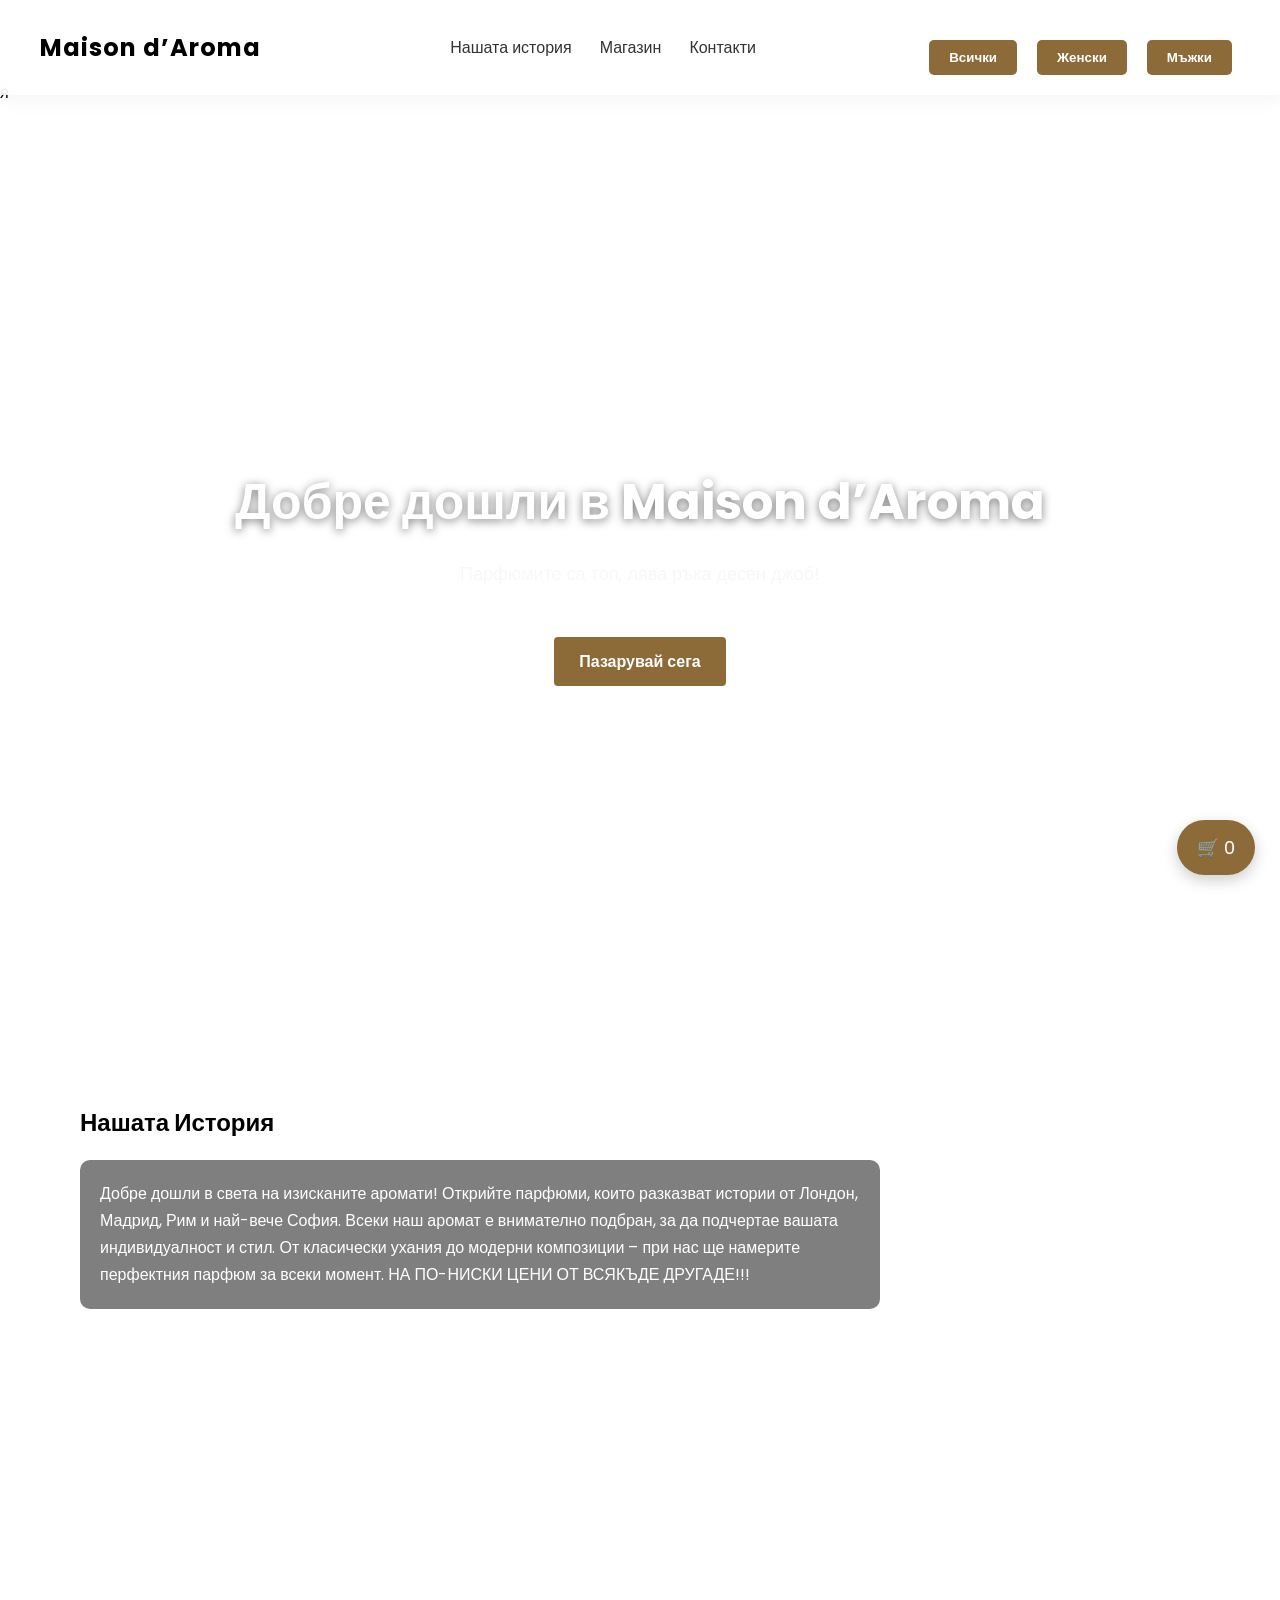
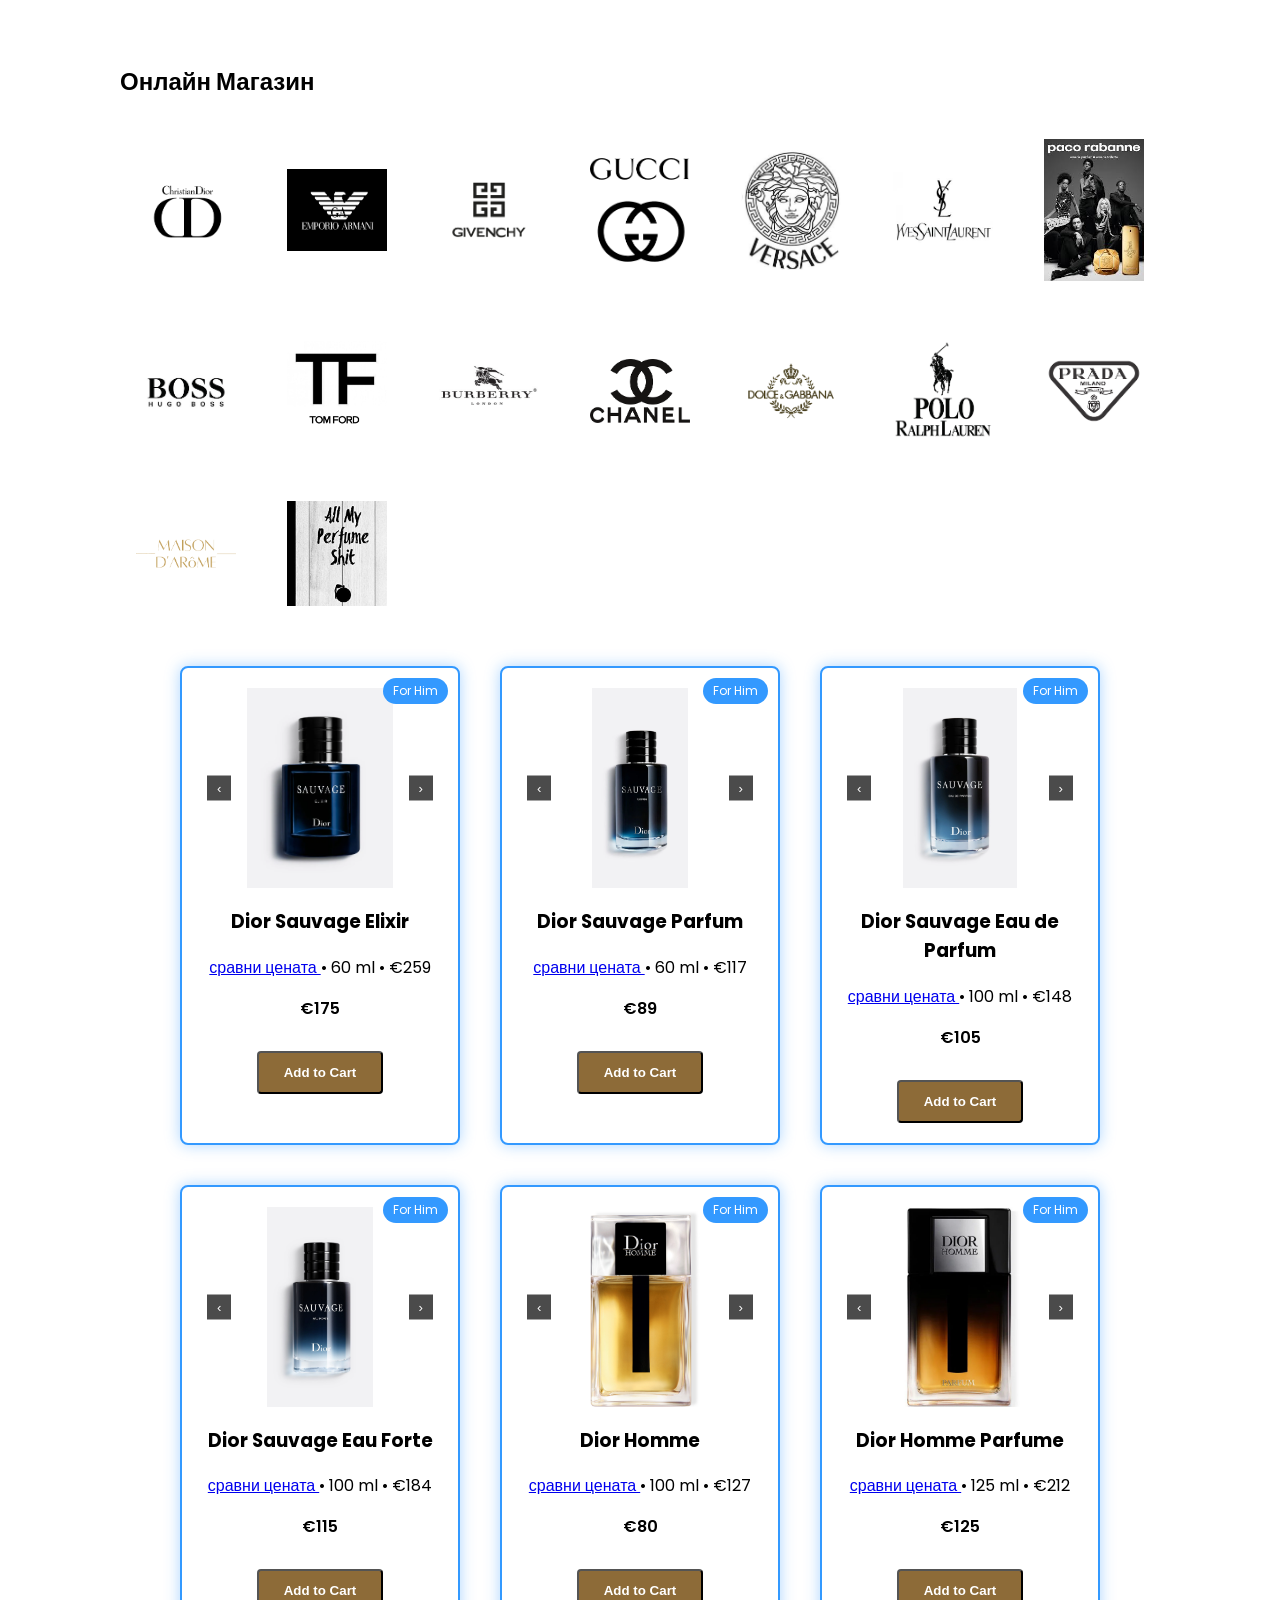
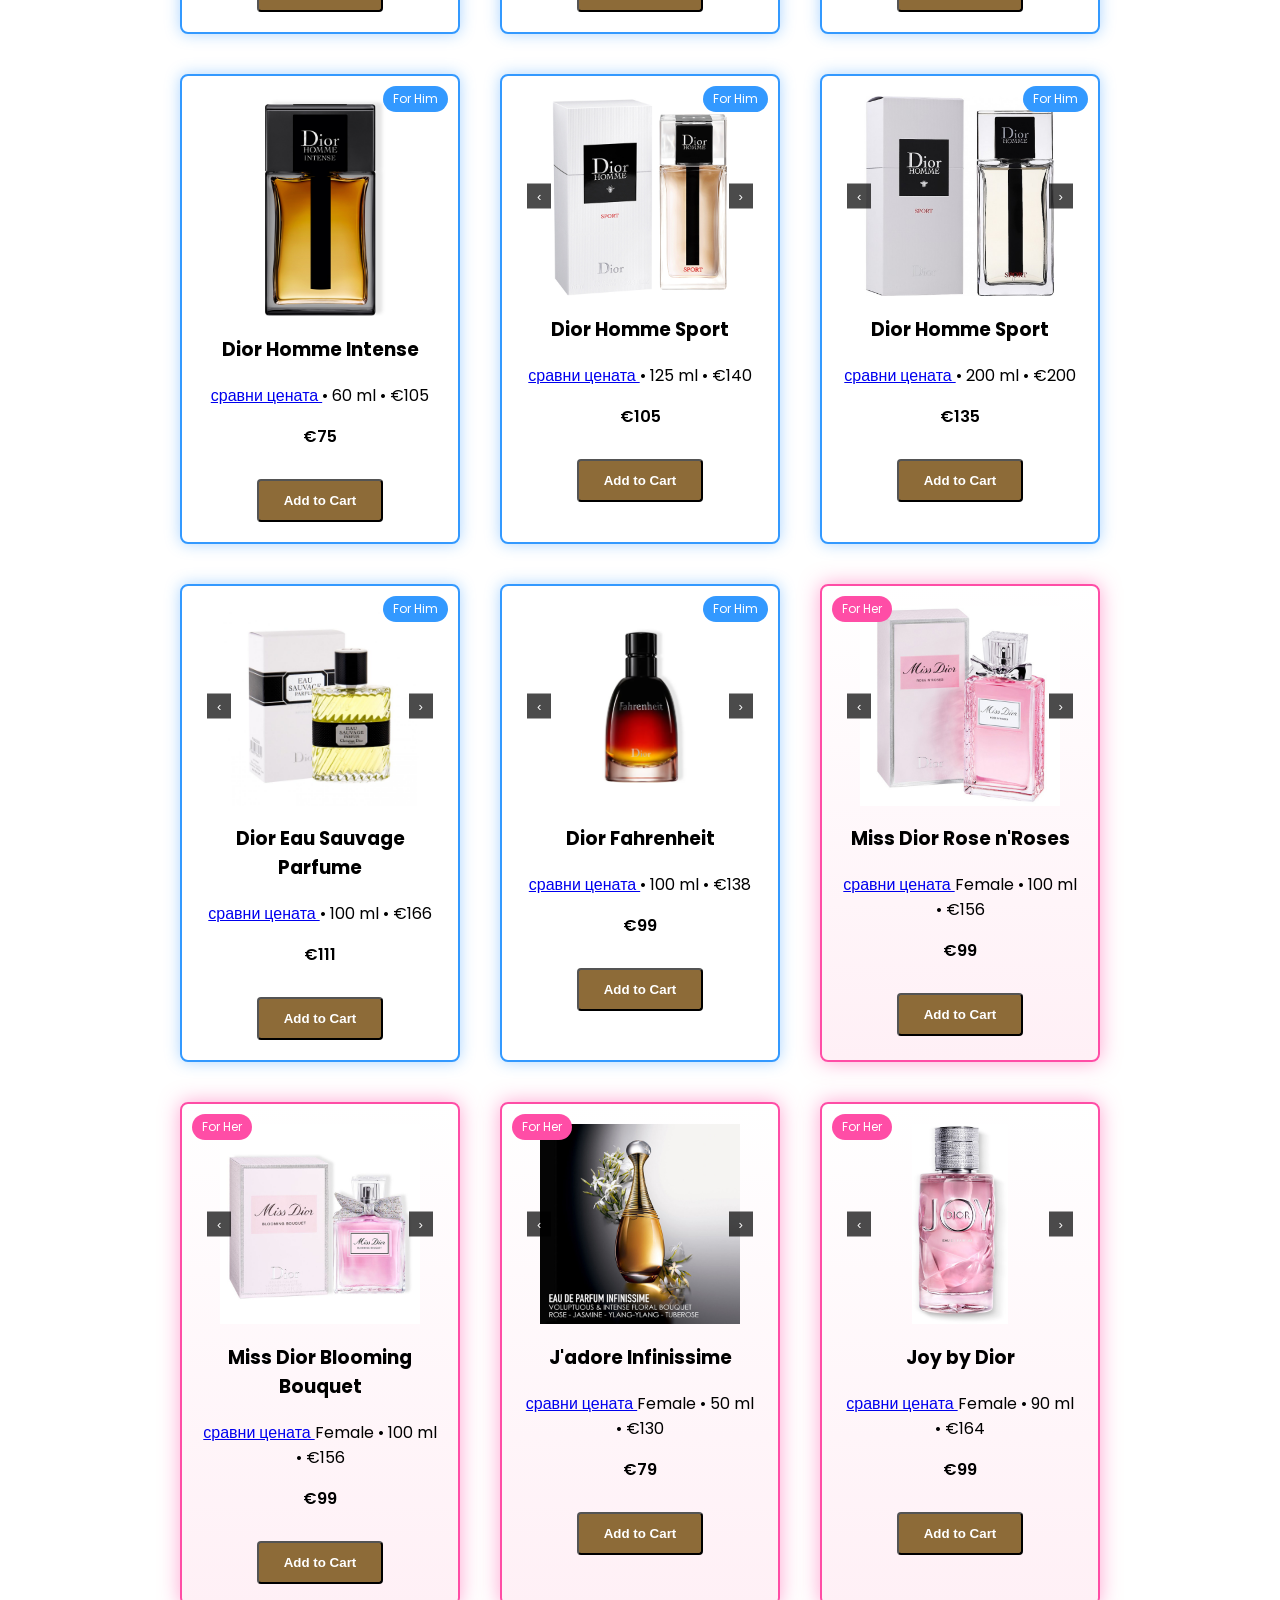
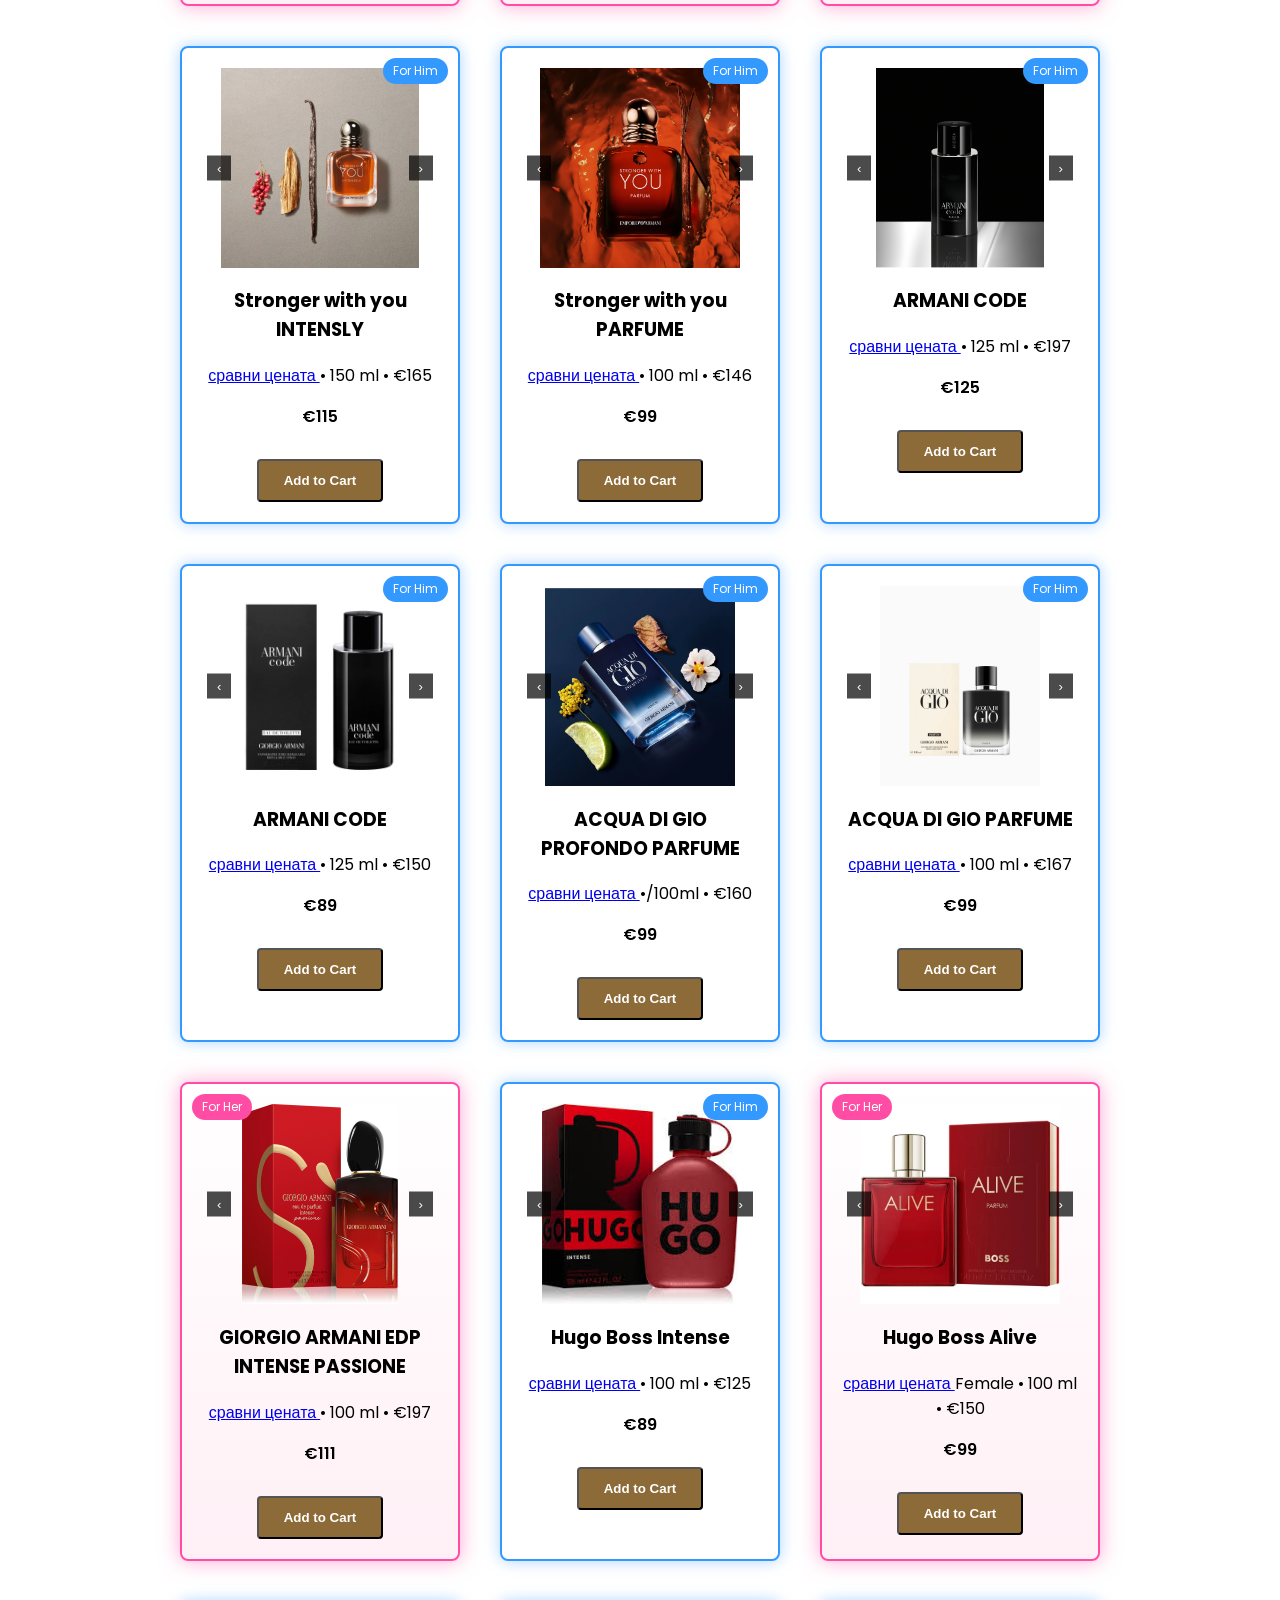
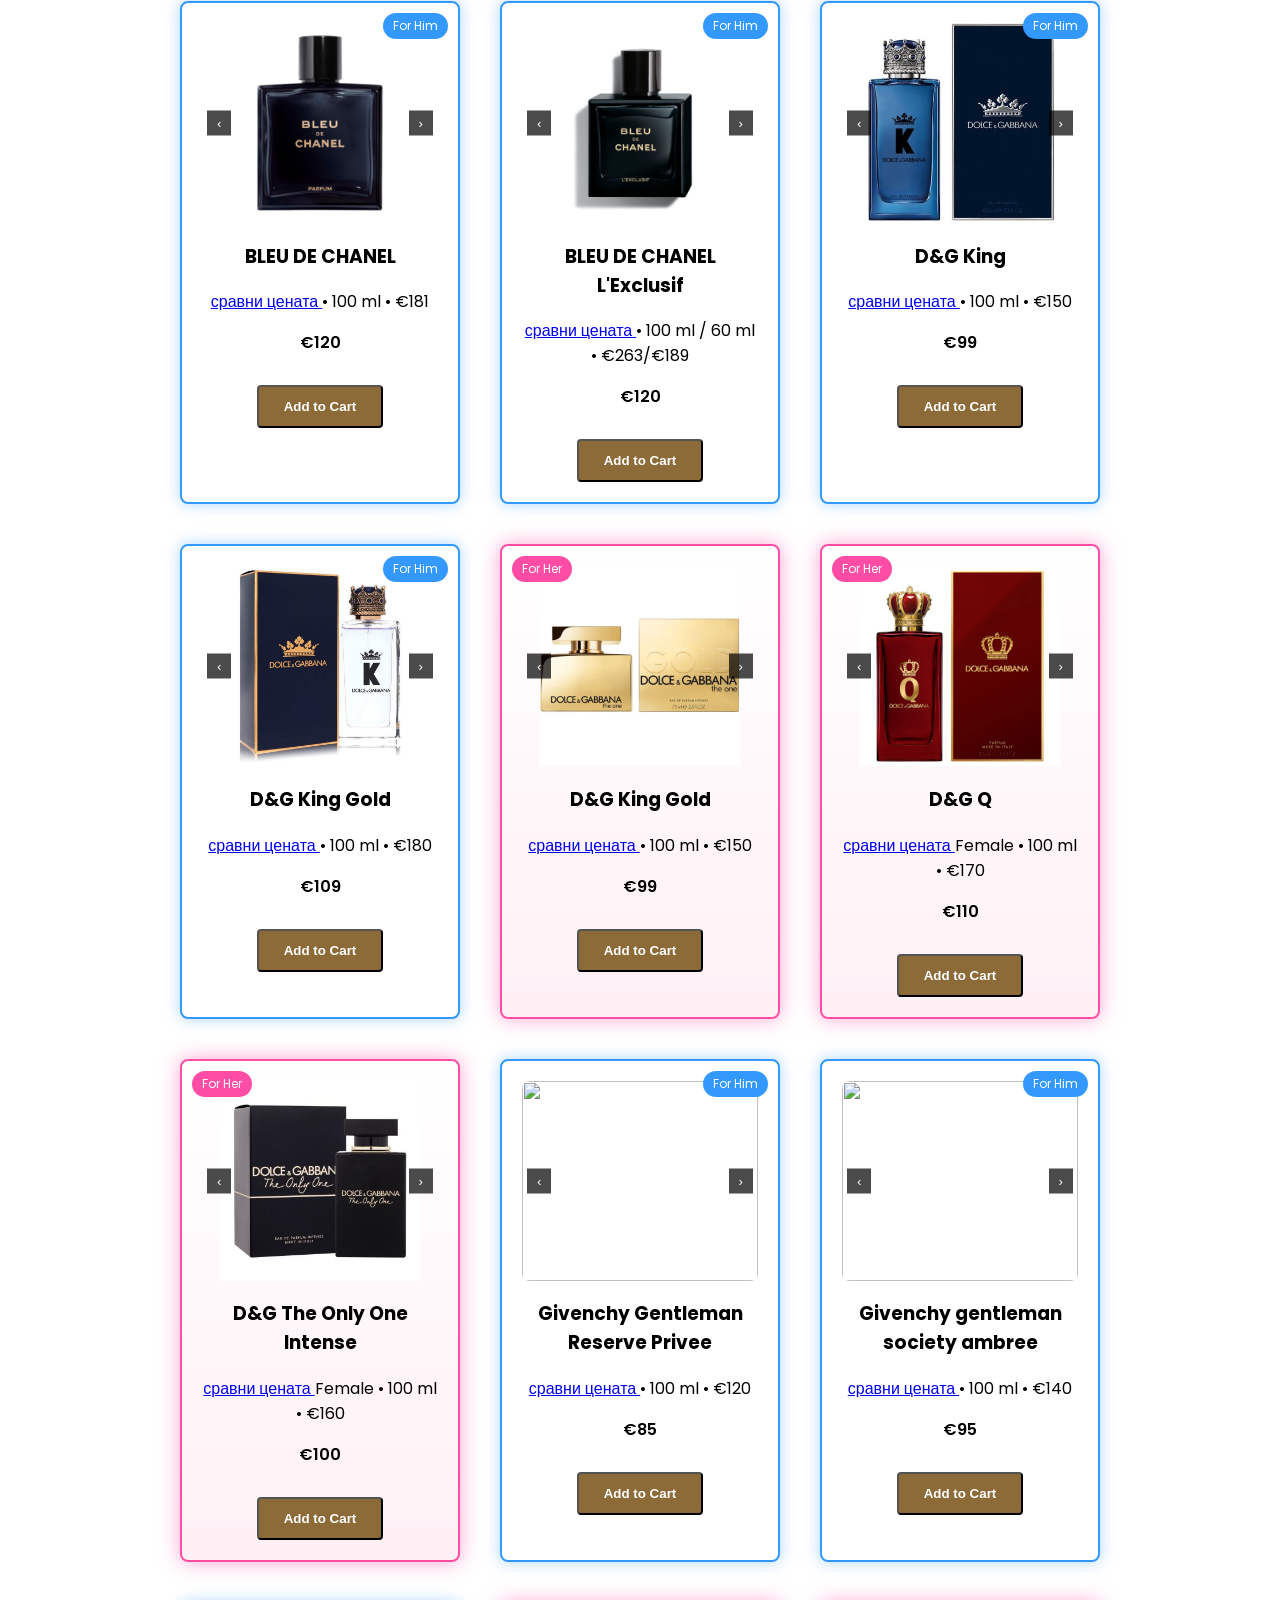
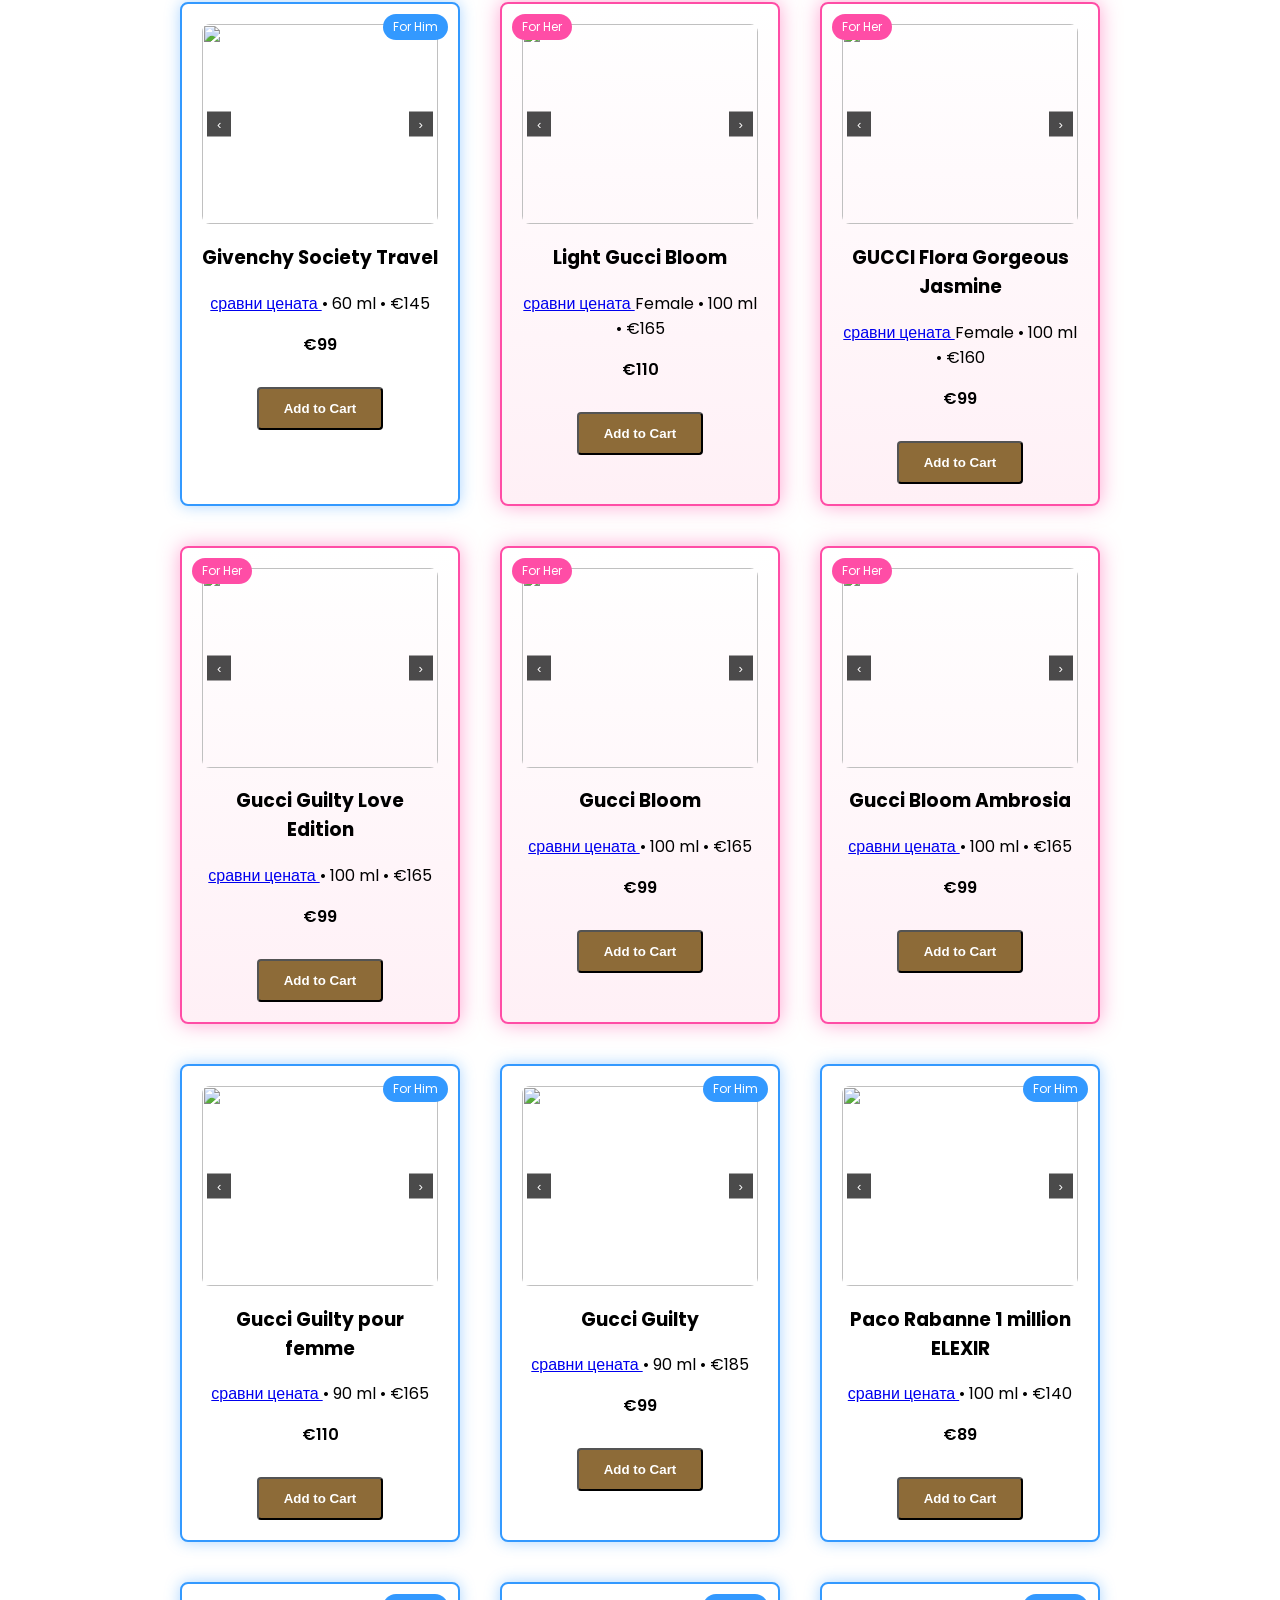
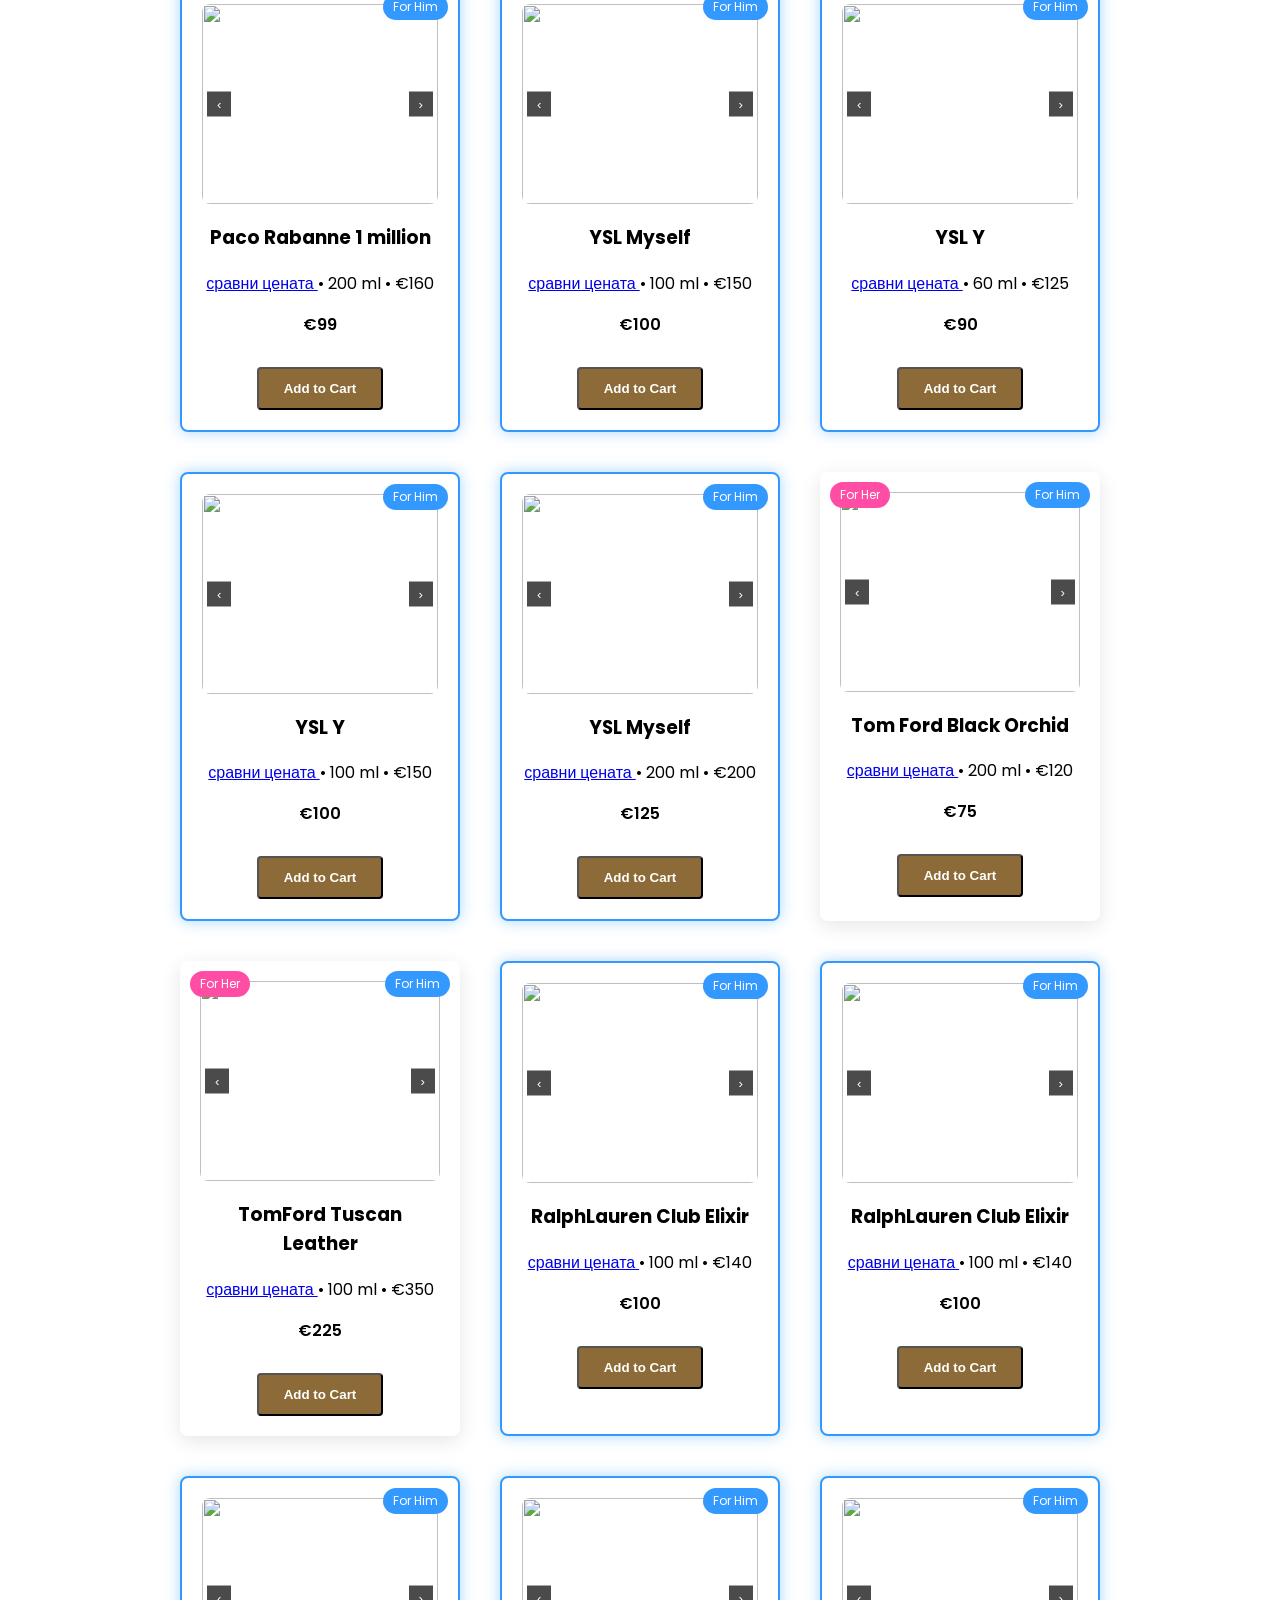
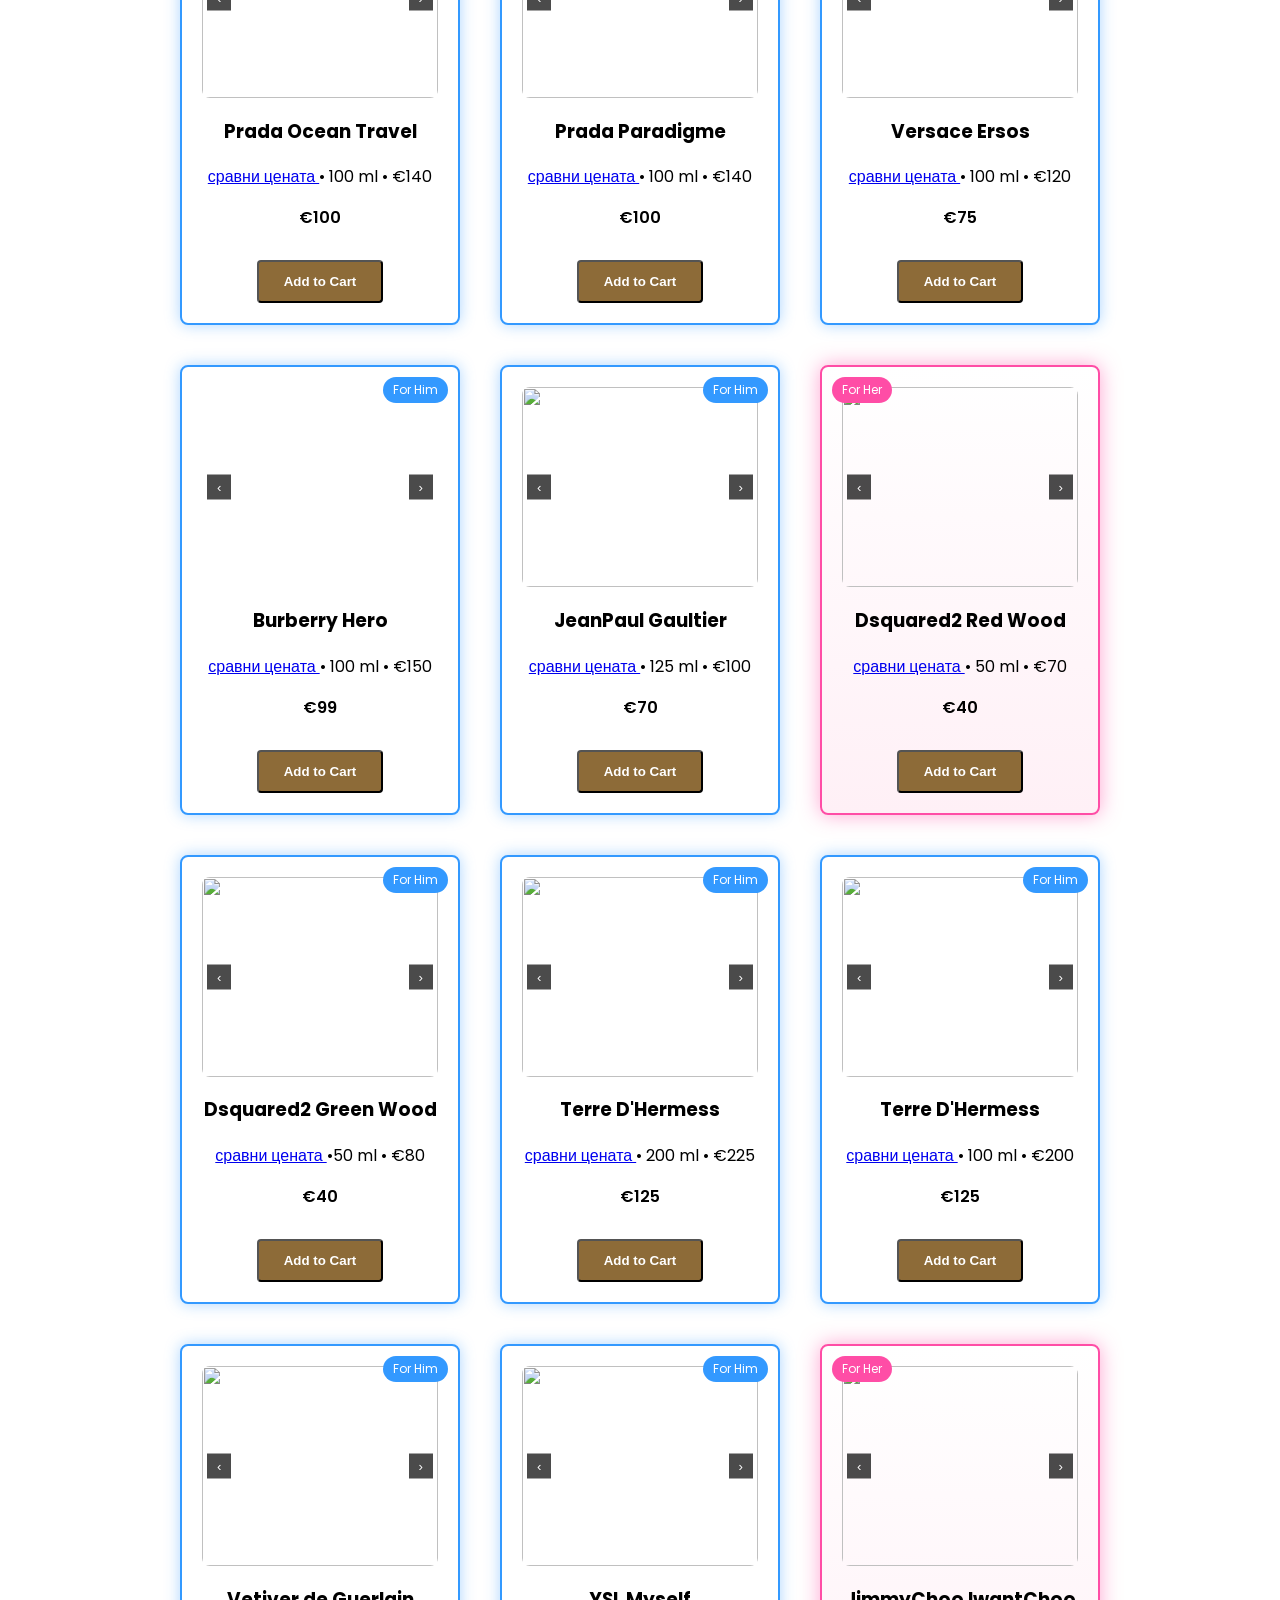
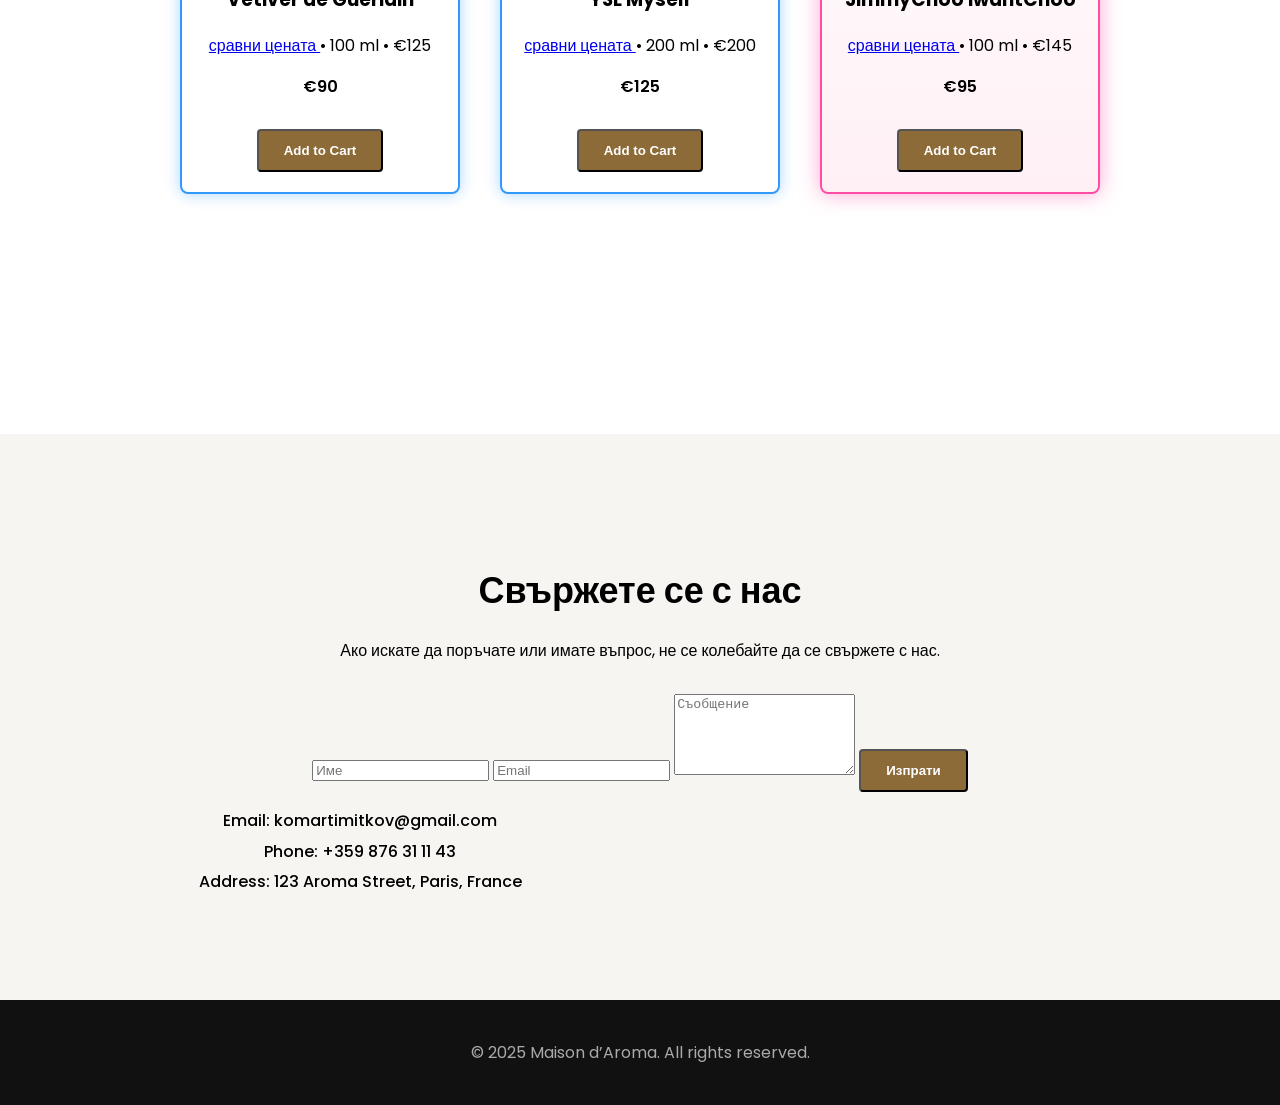
==== commit 66b66e95: "Update index.html" ====
--- a/index.html
+++ b/index.html
@@ -63,69 +63,69 @@
     <div class="brand-grid">
 
   <div class="brand-card" onclick="filterBrand('dior')">
-    <img src="images/brands/dior.png" alt="Dior">
+    <img src="brands/dior.png" alt="Dior">
   </div>
 
   <div class="brand-card" onclick="filterBrand('armani')">
-    <img src="images/brands/armani.png" alt="Armani">
+    <img src="brands/armani.png" alt="Armani">
   </div>
    
     <div class="brand-card" onclick="filterBrand('givenchy')">
-    <img src="images/brands/givenchy.png" alt="Givenchy">
+    <img src="brands/givenchy.png" alt="Givenchy">
   </div>
 
   <div class="brand-card" onclick="filterBrand('gucci')">
-    <img src="images/brands/gucci.png" alt="Gucci">
+    <img src="brands/gucci.png" alt="Gucci">
   </div>
 
     <div class="brand-card" onclick="filterBrand('versace')">
-    <img src="images/brands/versace.jpg" alt="Versace   ">
+    <img src="brands/versace.jpg" alt="Versace   ">
   </div>
 
   <div class="brand-card" onclick="filterBrand('ysl')">
-    <img src="images/brands/ysl1.jpg" alt="YSL">
+    <img src="brands/ysl1.jpg" alt="YSL">
   </div>
 
   <div class="brand-card" onclick="filterBrand('paco')">
-    <img src="images/brands/paco.jpg" alt="Paco Rabanne">
+    <img src="brands/paco.jpg" alt="Paco Rabanne">
   </div> 
 
 
    <div class="brand-card" onclick="filterBrand('boss')">
-    <img src="images/brands/boss.png" alt="Hugo Boss">
+    <img src="brands/boss.png" alt="Hugo Boss">
   </div>
 
   <div class="brand-card" onclick="filterBrand('tomford')">
-    <img src="images/brands/tf.jpg" alt="Tom Ford">
+    <img src="brands/tf.jpg" alt="Tom Ford">
     </div>
 
    <div class="brand-card" onclick="filterBrand('burberry')">
-    <img src="images/brands/burberry.jpg" alt="Burberry">
+    <img src="brands/burberry.jpg" alt="Burberry">
   </div>
 
 
     <div class="brand-card" onclick="filterBrand('chanel')">
-    <img src="images/brands/chanel.png" alt="CHANEL">
+    <img src="brands/chanel.png" alt="CHANEL">
   </div>
 
     <div class="brand-card" onclick="filterBrand('dolce')">
-    <img src="images/brands/dg.png" alt="D&G">
+    <img src="brands/dg.png" alt="D&G">
   </div>
 
    <div class="brand-card" onclick="filterBrand('polo')">
-    <img src="images/brands/polo.png" alt="Raulph Lauren Polo">
+    <img src="brands/polo.png" alt="Raulph Lauren Polo">
   </div>
 
      <div class="brand-card" onclick="filterBrand('Prada')">
-    <img src="images/brands/prada.png" alt="Prada">
+    <img src="brands/prada.png" alt="Prada">
   </div>
 
       <div class="brand-card" onclick="filterBrand('other')">
-    <img src="images/brands/maison.png" alt="other">
+    <img src="brands/maison.png" alt="other">
   </div>
 
   <div class="brand-card" onclick="filterBrand('all')">
-    <img src="images/brands/all.jpg" alt="All Brands">
+    <img src="brands/all.jpg" alt="All Brands">
   </div>
 
 </div>
@@ -134,9 +134,9 @@
 <!-- PRODUCT -->
       <div class="product" data-brand="dior" data-gender="male">
      <div class="slider">
-  <img src="images/dior/elexir.PNG" class="active">
-  <img src="images/dior/SauvageElexirShow.jpg">
-  <img src="images/dior/ElexirPrice.jpg">
+  <img src="dior/elexir.PNG" class="active">
+  <img src="dior/SauvageElexirShow.jpg">
+  <img src="dior/ElexirPrice.jpg">
 
   <button class="prev">‹</button>
   <button class="next">›</button>
@@ -159,9 +159,9 @@
       <div class="product" data-brand="dior" data-gender="male">
       <div class="slider">
 
-        <img src="images/dior/parfu,me.PNG" class="active">
-        <img src="images/dior/SauvageParfumShow.jpg" >
-        <img src="images/dior/Parfume100Price.jpg">
+        <img src="dior/parfu,me.PNG" class="active">
+        <img src="dior/SauvageParfumShow.jpg" >
+        <img src="dior/Parfume100Price.jpg">
 
          <button class="prev">‹</button>
   <button class="next">›</button>
@@ -183,8 +183,8 @@
 
       <div class="product" data-brand="dior" data-gender="male">
       <div class="slider">
-        <img src="images/dior/euadeparfum.PNG" class="active">
-        <img src = "images/dior/EDP100Price.jpg">
+        <img src="dior/euadeparfum.PNG" class="active">
+        <img src = "dior/EDP100Price.jpg">
 
          <button class="prev">‹</button>
   <button class="next">›</button>
@@ -208,9 +208,9 @@
       <div class="product" data-brand="dior" data-gender="male">
       <div class="slider">
 
-        <img src="images/dior/euaForte.PNG" class="active">
-        <img src="images/dior/SauvageEauForteShow.jpg">
-        <img src="images/dior/EauFortePrice.jpg" >
+        <img src="dior/euaForte.PNG" class="active">
+        <img src="dior/SauvageEauForteShow.jpg">
+        <img src="dior/EauFortePrice.jpg" >
 
           <button class="prev">‹</button>
   <button class="next">›</button>
@@ -231,9 +231,9 @@
 
         <div class="product" data-brand="dior" data-gender="male">
       <div class="slider">
-        <img src="images/dior/diorhomme100.jpg" class="active">
-        <img src="images/dior/diorHommeShow.jpg">
-        <img src="images/dior/diorhomme150Price.jpg">
+        <img src="dior/diorhomme100.jpg" class="active">
+        <img src="dior/diorHommeShow.jpg">
+        <img src="dior/diorhomme150Price.jpg">
 
           <button class="prev">‹</button>
   <button class="next">›</button>
@@ -252,9 +252,9 @@
 
       <div class="product" data-brand="dior" data-gender="male">
       <div class="slider">
-        <img src="images/dior/HommeParfume125.webp" class="active">
-        <img src="images/dior/HommeParfume125Price.jpg">
-        <img src="images/dior/diorHommeParfume125Show.jpg">
+        <img src="dior/HommeParfume125.webp" class="active">
+        <img src="dior/HommeParfume125Price.jpg">
+        <img src="dior/diorHommeParfume125Show.jpg">
           <button class="prev">‹</button>
   <button class="next">›</button>
 </div>
@@ -273,7 +273,7 @@
 
 
       <div class="product" data-brand="dior" data-gender="male">
-        <img src="images/dior/diorHommeIntense.jpg" alt="Dior Homme Intense">
+        <img src="dior/diorHommeIntense.jpg" alt="Dior Homme Intense">
         <h3>Dior Homme Intense</h3>
         <p>
           <a href="https://douglas.bg/dior-dior-homme-intense-eau-de-parfum-intense-conf-4635 " target="_blank" rel="noopener noreferrer">
@@ -291,10 +291,10 @@
 
       <div class="product" data-brand="dior" data-gender="male">
       <div class="slider">
-        <img src="images/dior/diorhomesport1.jpg" class="active">
-        <img src="images/dior/diorHommeSport123Show.jpg">
-
-        img src="images/dior/diorHommeParfume125Show.jpg">
+        <img src="dior/diorhomesport1.jpg" class="active">
+        <img src="dior/diorHommeSport123Show.jpg">
+
+        img src="dior/diorHommeParfume125Show.jpg">
           <button class="prev">‹</button>
   <button class="next">›</button>
 </div>
@@ -315,8 +315,8 @@
       
       <div class="product" data-brand="dior" data-gender="male">
       <div class="slider">
-        <img src="images/dior/diorHommeSport200.jpg" class="active">
-        <img src="images/dior/2diorHommeSport200Show.jpg">
+        <img src="dior/diorHommeSport200.jpg" class="active">
+        <img src="dior/2diorHommeSport200Show.jpg">
 
           <button class="prev">‹</button>
   <button class="next">›</button>
@@ -339,8 +339,8 @@
 
       <div class="product" data-brand="dior" data-gender="male">
       <div class="slider">
-        <img src="images/dior/diorEAU1.jpg" class="active">
-        <img src="images/dior/EauSauvageParfumShow.jpg">
+        <img src="dior/diorEAU1.jpg" class="active">
+        <img src="dior/EauSauvageParfumShow.jpg">
 
           <button class="prev">‹</button>
   <button class="next">›</button>
@@ -361,8 +361,8 @@
 
       <div class="product" data-brand="dior" data-gender="male">
       <div class="slider">
-        <img src="images/dior/ahrenhait.PNG" class="active">
-        <img src="images/dior/FahrhenheitShow.jpg">
+        <img src="dior/ahrenhait.PNG" class="active">
+        <img src="dior/FahrhenheitShow.jpg">
         
           <button class="prev">‹</button>
   <button class="next">›</button>
@@ -384,8 +384,8 @@
 
           <div class="product" data-brand="dior" data-gender="female" >
           <div class="slider">
-          <img src="images/dior/missdiorbox.jpg" class="active">
-          <img src="images/dior/missDiorRoseShow.jpg">
+          <img src="dior/missdiorbox.jpg" class="active">
+          <img src="dior/missDiorRoseShow.jpg">
 
             <button class="prev">‹</button>
   <button class="next">›</button>
@@ -408,9 +408,9 @@
 
           <div class="product" data-brand="dior" data-gender="female" >
           <div class="slider">
-          <img src="images/dior/bloomingbouquet.jpg" class="active">
-          <img src="images/dior/missDiorBuketShow.jpg">
-          <img src="images/dior/missDiorBuketPrie.jpg">
+          <img src="dior/bloomingbouquet.jpg" class="active">
+          <img src="dior/missDiorBuketShow.jpg">
+          <img src="dior/missDiorBuketPrie.jpg">
 
             <button class="prev">‹</button>
   <button class="next">›</button>
@@ -433,9 +433,9 @@
       
           <div class="product" data-brand="dior" data-gender="female" >
           <div class="slider">
-          <img src="images/dior/jadore.jpg" class="active">
-          <img src="images/dior/jadore50Show.jpg">
-          <img src="images/dior/jadorePrice.jpg">
+          <img src="dior/jadore.jpg" class="active">
+          <img src="dior/jadore50Show.jpg">
+          <img src="dior/jadorePrice.jpg">
 
             <button class="prev">‹</button>
   <button class="next">›</button>
@@ -456,8 +456,8 @@
 
       <div class="product" data-brand="dior" data-gender="female" >
           <div class="slider">
-          <img src="images/dior/joy.webp" class="active">
-          <img src="images/dior/JoyShow.jpg">
+          <img src="dior/joy.webp" class="active">
+          <img src="dior/JoyShow.jpg">
 
             <button class="prev">‹</button>
   <button class="next">›</button>
@@ -485,8 +485,8 @@
 
       <div class="product" data-brand="armani" data-gender="male">
       <div class="slider">
-        <img src="images/armani/strongerIntens.PNG" class="active">
-        <img src="images/armani/strongerwithUintenslyPrice.jpg">
+        <img src="armani/strongerIntens.PNG" class="active">
+        <img src="armani/strongerwithUintenslyPrice.jpg">
 
     <button class="prev">‹</button>
   <button class="next">›</button>
@@ -510,8 +510,8 @@
 
       <div class="product" data-brand="armani" data-gender="male">
       <div class="slider">
-        <img src="images/armani/stronger parume.PNG" class="active">
-        <img src="images/armani/strongerParfumePrice.jpg">
+        <img src="armani/stronger parume.PNG" class="active">
+        <img src="armani/strongerParfumePrice.jpg">
   <button class="prev">‹</button>
   <button class="next">›</button>
 </div>
@@ -534,9 +534,9 @@
       
       <div class="product" data-brand="armani" data-gender="male">
       <div class="slider">
-        <img src="images/armani/code.PNG" class="active">
-        <img src="images/armani/codeParfumeShow.jpg">
-        <img src="images/armani/codeParfumePrice.jpg">
+        <img src="armani/code.PNG" class="active">
+        <img src="armani/codeParfumeShow.jpg">
+        <img src="armani/codeParfumePrice.jpg">
          <button class="prev">‹</button>
   <button class="next">›</button>
 </div>
@@ -557,8 +557,8 @@
         
       <div class="product" data-brand="armani" data-gender="male">
       <div class="slider">
-        <img src="images/armani/edtcode.webp" class="active">
-        <img src="images/armani/EdtCodeShow.jpg">
+        <img src="armani/edtcode.webp" class="active">
+        <img src="armani/EdtCodeShow.jpg">
          <button class="prev">‹</button>
   <button class="next">›</button>
 </div>
@@ -583,9 +583,9 @@
       
       <div class="product" data-brand="armani" data-gender="male">
       <div class="slider">
-        <img src="images/armani/blueparume.PNG" class="active">
-        <img src="images/armani/AcquaDiGioProfondoParfumeShow.jpg">
-        <img src="images/armani/digioParfumePrice.jpg">
+        <img src="armani/blueparume.PNG" class="active">
+        <img src="armani/AcquaDiGioProfondoParfumeShow.jpg">
+        <img src="armani/digioParfumePrice.jpg">
          <button class="prev">‹</button>
   <button class="next">›</button>
 </div>
@@ -609,9 +609,9 @@
       <div class="product" data-brand="armani" data-gender="male">
       <div class= "slider">
 
-        <img src="images/armani/acquaparfume.jpg" class="active">
-        <img src="images/armani/white.jpg">
-        <img src="images/armani/belPrice.jpg">
+        <img src="armani/acquaparfume.jpg" class="active">
+        <img src="armani/white.jpg">
+        <img src="armani/belPrice.jpg">
            <button class="prev">‹</button>
   <button class="next">›</button>
 </div>
@@ -633,9 +633,9 @@
       <div class="product" data-brand="armani" data-gender="female">
       <div class= "slider">
 
-        <img src="images/armani/sipassioneintense.webp" class="active">
-        <img src="images/armani/intensePassioneShow.jpg">
-        <img src="images/armani/passioneintensePrice.jpg">
+        <img src="armani/sipassioneintense.webp" class="active">
+        <img src="armani/intensePassioneShow.jpg">
+        <img src="armani/passioneintensePrice.jpg">
            <button class="prev">‹</button>
   <button class="next">›</button>
 </div>
@@ -658,8 +658,8 @@
       <div class="product" data-brand="boss" data-gender="male">
       <div class = "slider">
 
-        <img src="images/parfumes/boss/bossHugoIntense.jpg" class="active">
-        <img src="images/parfumes/boss/bossintense.jpg">
+        <img src="parfumes/boss/bossHugoIntense.jpg" class="active">
+        <img src="parfumes/boss/bossintense.jpg">
                    <button class="prev">‹</button>
   <button class="next">›</button>
 </div>
@@ -682,8 +682,8 @@
 
       <div class="product" data-brand="boss" data-gender="female" >
       <div class="slider">
-        <img src="images/parfumes/boss/hugo-boss-boss-alive-parfum-edp-50ml-за-жени~37536.webp" class = "active">
-        <img src="images/parfumes/boss/alive.jpg">
+        <img src="parfumes/boss/hugo-boss-boss-alive-parfum-edp-50ml-за-жени~37536.webp" class = "active">
+        <img src="parfumes/boss/alive.jpg">
            <button class="prev">‹</button>
   <button class="next">›</button>
 </div>
@@ -705,8 +705,8 @@
 
       <div class="product" data-brand="chanel" data-gender="male">
       <div class="slider">
-        <img src="images/parfumes/Chanel/BleuDeChanel.jpg" class="active">
-        <img src="images/parfumes/Chanel/bleu.jpg">
+        <img src="parfumes/Chanel/BleuDeChanel.jpg" class="active">
+        <img src="parfumes/Chanel/bleu.jpg">
                  <button class="prev">‹</button>
   <button class="next">›</button>
 </div>
@@ -728,8 +728,8 @@
 
          <div class="product" data-brand="chanel" data-gender="male">
       <div class="slider">
-        <img src="images/parfumes/Chanel/exlusiff.webp" class="active">
-        <img src="images/parfumes/Chanel/exclusiff.jpg">
+        <img src="parfumes/Chanel/exlusiff.webp" class="active">
+        <img src="parfumes/Chanel/exclusiff.jpg">
                  <button class="prev">‹</button>
   <button class="next">›</button>
 </div>
@@ -755,9 +755,9 @@
 
       <div class="product" data-brand="dolce"  data-gender="male">
       <div class="slider">
-        <img src="images/parfumes/D&G/D&GKing.jpg" class="active">
-        <img src="images/parfumes/D&G/dolceKgreyShow.jpg">
-        <img src="images/parfumes/D&G/dolceKgrayPrice.jpg">
+        <img src="parfumes/D&G/D&GKing.jpg" class="active">
+        <img src="parfumes/D&G/dolceKgreyShow.jpg">
+        <img src="parfumes/D&G/dolceKgrayPrice.jpg">
 
          <button class="prev">‹</button>
   <button class="next">›</button>
@@ -780,8 +780,8 @@
 
        <div class="product" data-brand="dolce" data-gender="male">
       <div class="slider">
-        <img src="images/parfumes/D&G/gold.avif" class="active">
-        <img src="images/parfumes/D&G/dolceKgoldShow.jpg">
+        <img src="parfumes/D&G/gold.avif" class="active">
+        <img src="parfumes/D&G/dolceKgoldShow.jpg">
      
 
          <button class="prev">‹</button>
@@ -809,8 +809,8 @@
 
         <div class="product" data-brand="dolce" data-gender="female">
       <div class="slider">
-        <img src="images/parfumes/D&G/dolce-gabbana-the-one-gold-edp-75ml-за-жени~34640.webp" class="active">
-        <img src="images/parfumes/D&G/dolcetheFoneShow.jpg">
+        <img src="parfumes/D&G/dolce-gabbana-the-one-gold-edp-75ml-за-жени~34640.webp" class="active">
+        <img src="parfumes/D&G/dolcetheFoneShow.jpg">
      
 
          <button class="prev">‹</button>
@@ -841,8 +841,8 @@
 
       <div class="product" data-brand="dolce" data-gender="female" >
       <div class="slider">
-        <img src="images/parfumes/D&G/D&GQ.webp" class="active">
-        <img src="images/parfumes/D&G/dgq.jpeg">
+        <img src="parfumes/D&G/D&GQ.webp" class="active">
+        <img src="parfumes/D&G/dgq.jpeg">
             <button class="prev">‹</button>
   <button class="next">›</button>
 </div>
@@ -867,8 +867,8 @@
 
       <div class="product" data-brand="dolce" data-gender="female">
       <div class="slider">
-        <img src="images/parfumes/D&G/dolce-gabbana-the-only-one-intense-eau-de-parfum-za-zheni-100-ml-543260.jpg" class="active">
-        <img src="images/parfumes/D&G/only.jpg">
+        <img src="parfumes/D&G/dolce-gabbana-the-only-one-intense-eau-de-parfum-za-zheni-100-ml-543260.jpg" class="active">
+        <img src="parfumes/D&G/only.jpg">
               <button class="prev">‹</button>
   <button class="next">›</button>
 </div>
@@ -891,8 +891,8 @@
 
       <div class="product" data-brand="givenchy" data-gender="male">  
       <div class="slider">
-        <img src="images/parfumes/Givenchy/givenchy-gentleman-reserve-privee-parfyumna-voda-za-maje-edp.webp" class="active">
-        <img src="images/parfumes/Givenchy/reserve200.jpg">
+        <img src="parfumes/Givenchy/givenchy-gentleman-reserve-privee-parfyumna-voda-za-maje-edp.webp" class="active">
+        <img src="parfumes/Givenchy/reserve200.jpg">
           <button class="prev">‹</button>
   <button class="next">›</button>
 </div>
@@ -915,8 +915,8 @@
 
       <div class="product" data-brand="givenchy" data-gender="male">
       <div class="slider">
-        <img src="images/parfumes/Givenchy/givenchy-gentleman-society-ambree-edp-100ml-за-мъже-без-опаковка~38075.webp" class="active">
-        <img src="images/parfumes/Givenchy/GentlemanSocietyedpAmbreeShow.jpg">
+        <img src="parfumes/Givenchy/givenchy-gentleman-society-ambree-edp-100ml-за-мъже-без-опаковка~38075.webp" class="active">
+        <img src="parfumes/Givenchy/GentlemanSocietyedpAmbreeShow.jpg">
          <button class="prev">‹</button>
   <button class="next">›</button>
 </div>
@@ -938,8 +938,8 @@
 
       <div class="product" data-brand="givenchy" data-gender="male">
       <div class="slider">
-        <img src="images/parfumes/Givenchy/givenchySocietyTravel.jpg" class="active">
-        <img src="images/parfumes/Givenchy/gentlemansocietyTravelShow.jpg">
+        <img src="parfumes/Givenchy/givenchySocietyTravel.jpg" class="active">
+        <img src="parfumes/Givenchy/gentlemansocietyTravelShow.jpg">
 <button class="prev">‹</button>
   <button class="next">›</button>
 </div>
@@ -960,8 +960,8 @@
 
       <div class="product" data-brand="gucci" data-gender="female">
       <div class="slider">
-        <img src="images/parfumes/Gucci/_Light-gucci-bloom-parfum-100ml.avif" class="active">
-        <img src="images/parfumes/Gucci/gucciBloomParfumeShow.jpg">
+        <img src="parfumes/Gucci/_Light-gucci-bloom-parfum-100ml.avif" class="active">
+        <img src="parfumes/Gucci/gucciBloomParfumeShow.jpg">
         <button class="prev">‹</button>
   <button class="next">›</button>
 </div>
@@ -981,8 +981,8 @@
 
          <div class="product" data-brand="gucci" data-gender="female">
       <div class="slider">
-        <img src="images/parfumes/Gucci/2_6443.webp" class="active">
-        <img src="images/parfumes/Gucci/6_2122.webp">
+        <img src="parfumes/Gucci/2_6443.webp" class="active">
+        <img src="parfumes/Gucci/6_2122.webp">
         <button class="prev">‹</button>
   <button class="next">›</button>
 </div>
@@ -1010,8 +1010,8 @@
 
        <div class="product" data-brand="gucci" data-gender="female">
        <div class="slider">
-        <img src="images/parfumes/Gucci/gucciblue.png" class="active">
-        <img src="images/parfumes/Gucci/gucciGFwhiteShow.jpg">
+        <img src="parfumes/Gucci/gucciblue.png" class="active">
+        <img src="parfumes/Gucci/gucciGFwhiteShow.jpg">
          <button class="prev">‹</button>
   <button class="next">›</button>
 </div>
@@ -1033,9 +1033,9 @@
 
             <div class="product" data-brand="gucci" data-gender="female">
        <div class="slider">
-        <img src="images/parfumes/Gucci/guccibloom1.png" class="active">
-        <img src="images/parfumes/Gucci/guccibloomShow.jpg">
-        <img src="images/parfumes/Gucci/gucciBloom.jpg">
+        <img src="parfumes/Gucci/guccibloom1.png" class="active">
+        <img src="parfumes/Gucci/guccibloomShow.jpg">
+        <img src="parfumes/Gucci/gucciBloom.jpg">
          <button class="prev">‹</button>
   <button class="next">›</button>
 </div>
@@ -1056,8 +1056,8 @@
 
            <div class="product" data-brand="gucci" data-gender="female">
        <div class="slider">
-        <img src="images/parfumes/Gucci/ambrosia.png" class="active">
-        <img src="images/parfumes/Gucci/20260425_201508.jpg">
+        <img src="parfumes/Gucci/ambrosia.png" class="active">
+        <img src="parfumes/Gucci/20260425_201508.jpg">
       
          <button class="prev">‹</button>
   <button class="next">›</button>
@@ -1082,8 +1082,8 @@
 
       <div class="product" data-brand="gucci" data-gender="male">
       <div class="slider">
-        <img src="images/parfumes/Gucci/Light-gucci-guilty-pour-femme-90ml-eau-de-parfum.avif" class="active">
-        <img src="images/parfumes/Gucci/gucciGFwhiteShow.jpg">
+        <img src="parfumes/Gucci/Light-gucci-guilty-pour-femme-90ml-eau-de-parfum.avif" class="active">
+        <img src="parfumes/Gucci/gucciGFwhiteShow.jpg">
          <button class="prev">‹</button>
   <button class="next">›</button>
 </div>
@@ -1104,9 +1104,9 @@
 
            <div class="product" data-brand="gucci" data-gender="male">
            <div class="slider">
-        <img src="images/parfumes/Gucci/gucciGman.avif" class="active">
-        <img src="images/parfumes/Gucci/guccishow.jpg">
-        <img src="images/parfumes/Gucci/gucciGPrice.jpg">
+        <img src="parfumes/Gucci/gucciGman.avif" class="active">
+        <img src="parfumes/Gucci/guccishow.jpg">
+        <img src="parfumes/Gucci/gucciGPrice.jpg">
          <button class="prev">‹</button>
   <button class="next">›</button>
 </div>
@@ -1131,8 +1131,8 @@
       <div class="product" data-brand="paco" data-gender="male">
       <div class="slider">
            
-        <img src="images/parfumes/PacoRabane/elexir.png" class="active">
-        <img src="images/parfumes/PacoRabane/elexirP.jpg">
+        <img src="parfumes/PacoRabane/elexir.png" class="active">
+        <img src="parfumes/PacoRabane/elexirP.jpg">
 <button class="prev">‹</button>
   <button class="next">›</button>
 </div>
@@ -1159,8 +1159,8 @@
       <div class="product" data-brand="paco" data-gender="male">
       <div class="slider">
 
-        <img src="images/parfumes/PacoRabane/paco-rabanne-1-million-eau-de-toilette-za-mazhe-200-ml-404181.jpg" class="active">
-        <img src="images/parfumes/PacoRabane/1milion200show.jpg">
+        <img src="parfumes/PacoRabane/paco-rabanne-1-million-eau-de-toilette-za-mazhe-200-ml-404181.jpg" class="active">
+        <img src="parfumes/PacoRabane/1milion200show.jpg">
         <button class="prev">‹</button>
   <button class="next">›</button>
 </div>
@@ -1183,9 +1183,9 @@
 
       <div class="product" data-brand="ysl" data-gender="male">
       <div class="slider">
-        <img src="images/parfumes/YSL/myselfTRAVEL.jpg" class="active">
-        <img src="images/parfumes/YSL/yslMyselfTravelShow.jpg">
-        <img src="images/parfumes/YSL/yslMyselfTravelBakcShow.jpg">
+        <img src="parfumes/YSL/myselfTRAVEL.jpg" class="active">
+        <img src="parfumes/YSL/yslMyselfTravelShow.jpg">
+        <img src="parfumes/YSL/yslMyselfTravelBakcShow.jpg">
 
                 <button class="prev">‹</button>
   <button class="next">›</button>
@@ -1210,9 +1210,9 @@
       <div class="product" data-brand="ysl" data-gender="male">
       <div class="slider">
 
-        <img src="images/parfumes/YSL/YSL100mlY.avif" class="active">
-        <img src="images/parfumes/YSL/yslYedp100Show.jpg">
-        <img src="images/parfumes/YSL/yslYedp60Show.jpg">
+        <img src="parfumes/YSL/YSL100mlY.avif" class="active">
+        <img src="parfumes/YSL/yslYedp100Show.jpg">
+        <img src="parfumes/YSL/yslYedp60Show.jpg">
                         <button class="prev">‹</button>
   <button class="next">›</button>
 </div>
@@ -1235,8 +1235,8 @@
 
       <div class="product" data-brand="ysl" data-gender="male">
       <div class="slider">
-        <img src="images/parfumes/YSL/ysl-y-le-parfum-parfum-60ml-за-мъже~34851.webp" class="active">
-        <img src="images/parfumes/YSL/yslYlaParfumeShow.jpg">
+        <img src="parfumes/YSL/ysl-y-le-parfum-parfum-60ml-за-мъже~34851.webp" class="active">
+        <img src="parfumes/YSL/yslYlaParfumeShow.jpg">
                                 <button class="prev">‹</button>
   <button class="next">›</button>
 </div>
@@ -1260,7 +1260,7 @@
 
       <div class="product" data-brand="ysl" data-gender="male">
       <div class="slider">
-        <img src="images/parfumes/YSL/yves_saint_laurent_ysl_perfume_MYSELF_eau_de_parfum_edp_notes.jpg" class="active">
+        <img src="parfumes/YSL/yves_saint_laurent_ysl_perfume_MYSELF_eau_de_parfum_edp_notes.jpg" class="active">
                                         <button class="prev">‹</button>
   <button class="next">›</button>
 </div>
@@ -1284,8 +1284,8 @@
       
       <div class="product" data-brand="tomford" >
       <div class="slider">
-        <img src="images/parfumes/TomFord/tfbo50ml.jpg" class="active">
-        <img src="images/parfumes/TomFord/tfblack3.jpg">
+        <img src="parfumes/TomFord/tfbo50ml.jpg" class="active">
+        <img src="parfumes/TomFord/tfblack3.jpg">
                                         <button class="prev">‹</button>
   <button class="next">›</button>
 </div>
@@ -1310,8 +1310,8 @@
 
       <div class="product" data-brand="tomford">
       <div class="slider">
-        <img src="images/parfumes/TomFord/tftl100.jpg" class="active">
-        <img src="images/parfumes/TomFord/tftuscan1.jpg">
+        <img src="parfumes/TomFord/tftl100.jpg" class="active">
+        <img src="parfumes/TomFord/tftuscan1.jpg">
                                         <button class="prev">‹</button>
   <button class="next">›</button>
 </div>
@@ -1334,8 +1334,8 @@
 
       <div class="product" data-brand="polo" data-gender="male">
       <div class="slider">
-        <img src="images/parfumes/RalphLauren/ralphs-club-elixir___230913.webp" class="active">
-        <img src="images/parfumes/RalphLauren/ralphElexirShow.jpg">
+        <img src="parfumes/RalphLauren/ralphs-club-elixir___230913.webp" class="active">
+        <img src="parfumes/RalphLauren/ralphElexirShow.jpg">
                                         <button class="prev">‹</button>
   <button class="next">›</button>
 </div>
@@ -1358,8 +1358,8 @@
 
             <div class="product" data-brand="polo" data-gender="male">
       <div class="slider">
-        <img src="images/parfumes/RalphLauren/rl_frag_ralphs_club_ny_edp_launch_25_pdp_atf_110ml_withcarton_2000x2000_3605973038189.jpg" class="active">
-        <img src="images/parfumes/RalphLauren/ralphNewYorkShow.jpg">
+        <img src="parfumes/RalphLauren/rl_frag_ralphs_club_ny_edp_launch_25_pdp_atf_110ml_withcarton_2000x2000_3605973038189.jpg" class="active">
+        <img src="parfumes/RalphLauren/ralphNewYorkShow.jpg">
                                         <button class="prev">‹</button>
   <button class="next">›</button>
 </div>
@@ -1383,8 +1383,8 @@
       
       <div class="product" data-brand="Prada" data-gender="male">
       <div class="slider">
-        <img src="images/parfumes/prada/PradaOceanTravel.webp" class="active">
-        <img src="images/parfumes/prada/pradaOceanLunaRosaShow.jpg">
+        <img src="parfumes/prada/PradaOceanTravel.webp" class="active">
+        <img src="parfumes/prada/pradaOceanLunaRosaShow.jpg">
                                                 <button class="prev">‹</button>
   <button class="next">›</button>
 </div>
@@ -1408,8 +1408,8 @@
 
       <div class="product" data-brand="Prada" data-gender="male">
       <div class="slider">
-        <img src="images/parfumes/prada/2_342.png" class="active">
-        <img src="images/parfumes/prada/pradaParadigmeShow.jpg">
+        <img src="parfumes/prada/2_342.png" class="active">
+        <img src="parfumes/prada/pradaParadigmeShow.jpg">
                                                 <button class="prev">‹</button>
   <button class="next">›</button>
 </div>
@@ -1434,9 +1434,9 @@
 
       <div class="product" data-brand="versace" data-gender="male">
       <div class="slider">
-        <img src="images/parfumes/versace/versaceErsos.jpg" class="active">
-        <img src="images/parfumes/versace/versaceEros.jpg">
-        <img src="images/parfumes/versace/versaceEros2.jpg">
+        <img src="parfumes/versace/versaceErsos.jpg" class="active">
+        <img src="parfumes/versace/versaceEros.jpg">
+        <img src="parfumes/versace/versaceEros2.jpg">
 
                                                         <button class="prev">‹</button>
   <button class="next">›</button>
@@ -1460,9 +1460,9 @@
 
       <div class="product" data-brand="burberry"  data-gender="male">
       <div class="slider">
-        <img src="images/parfumes/Other/BurberryHero.webp" class="acitve">
-        <img src="images/parfumes/Other/HeroShow.jpg">
-        <img src="images/parfumes/Other/HeroPrice.jpg">
+        <img src="parfumes/Other/BurberryHero.webp" class="acitve">
+        <img src="parfumes/Other/HeroShow.jpg">
+        <img src="parfumes/Other/HeroPrice.jpg">
         
                                                         <button class="prev">‹</button>
   <button class="next">›</button>
@@ -1485,7 +1485,7 @@
 
       <div class="product" data-brand="other" data-gender="male">
       <div class="slider">
-        <img src="images/parfumes/other/jean-paul-gaultier-le-male-eau-de-toilette-125ml.webp" class="active">
+        <img src="parfumes/other/jean-paul-gaultier-le-male-eau-de-toilette-125ml.webp" class="active">
              
                                                         <button class="prev">‹</button>
   <button class="next">›</button>
@@ -1509,7 +1509,7 @@
 
       <div class="product" data-brand="other" data-gender="female">
 <div class="slider">
-        <img src="images/parfumes/other/redWood50ml.PNG" class="active">
+        <img src="parfumes/other/redWood50ml.PNG" class="active">
                                                        <button class="prev">‹</button>
   <button class="next">›</button>
 </div>
@@ -1530,7 +1530,7 @@
 
       <div class="product" data-brand="other" data-gender="male">
       <div class="slider">
-        <img src="images/parfumes/Other/dsquared2-green-wood-edt-50ml-за-мъже~33507.webp" class="active">
+        <img src="parfumes/Other/dsquared2-green-wood-edt-50ml-за-мъже~33507.webp" class="active">
                                                                <button class="prev">‹</button>
   <button class="next">›</button>
 </div>
@@ -1551,9 +1551,9 @@
 
       <div class="product" data-brand="other" data-gender="male">
       <div class="slider">
-        <img src="images/parfumes/Other/thereDhermess200ml.avif" class="active">
-         <img src="images/parfumes/Other/terreDhermesAfterShaveShow.jpg">
-         <img src="images/parfumes/Other/terreDhermesEdpShow.jpg">
+        <img src="parfumes/Other/thereDhermess200ml.avif" class="active">
+         <img src="parfumes/Other/terreDhermesAfterShaveShow.jpg">
+         <img src="parfumes/Other/terreDhermesEdpShow.jpg">
                                                                   <button class="prev">‹</button>
   <button class="next">›</button>
 </div>
@@ -1576,8 +1576,8 @@
 
       <div class="product" data-brand="other" data-gender="male">
       <div class="slider">
-        <img src="images/parfumes/Other/terre-d-hermes-parfum--107757V0-worn-3-0-0-800-800_g.webp" class="active">
-        <img src="images/parfumes/Other/terredhermesTravelShow.jpg">
+        <img src="parfumes/Other/terre-d-hermes-parfum--107757V0-worn-3-0-0-800-800_g.webp" class="active">
+        <img src="parfumes/Other/terredhermesTravelShow.jpg">
                               <button class="prev">‹</button>
   <button class="next">›</button>
 </div>
@@ -1599,8 +1599,8 @@
 
       <div class="product" data-brand="Other" data-gender="male">
       <div class="slider">
-        <img src="images/parfumes/Other/vetiver-parfum___240412.webp" class="active">
-        <img src="images/parfumes/Other/guerlainidealEstremeShow3.jpg">
+        <img src="parfumes/Other/vetiver-parfum___240412.webp" class="active">
+        <img src="parfumes/Other/guerlainidealEstremeShow3.jpg">
                               <button class="prev">‹</button>
   <button class="next">›</button>
 </div>
@@ -1622,7 +1622,7 @@
 
       <div class="product" data-brand="ysl" data-gender="male">
       <div class="slider">
-        <img src="images/parfumes/YSL/yves_saint_laurent_ysl_perfume_MYSELF_eau_de_parfum_edp_notes.jpg" class="active">
+        <img src="parfumes/YSL/yves_saint_laurent_ysl_perfume_MYSELF_eau_de_parfum_edp_notes.jpg" class="active">
                               <button class="prev">‹</button>
   <button class="next">›</button>
 </div>
@@ -1644,7 +1644,7 @@
 
       <div class="product" data-brand="other" data-gender="female">
       <div class="slider">
-        <img src="images/parfumes/JimmyChoo/IwantChoo.jpg" class="active">
+        <img src="parfumes/JimmyChoo/IwantChoo.jpg" class="active">
                               <button class="prev">‹</button>
   <button class="next">›</button>
 </div>
--- a/style.css
+++ b/style.css
@@ -1,51 +1,65 @@
 /* GENERAL STYLES */
-* {
-  box-sizing: border-box;
-}
 body {
 	  margin: 0;
   min-height: 100vh;
   font-family: 'Poppins', sans-serif;
 background-image: url("images/bg.jpeg");
     background-repeat: repeat;
-    background-size: 1475px; 
+    background-size: 1450px; 
     background-attachment: scroll;
-    background-position: center;
+    background-position: top left;
     padding-top: 80px; /* height of header */
 }
-      
+.brand-grid{
+  display:grid;
+  grid-template-columns: repeat(auto-fit, minmax(120px,1fr));
+  gap:20px;
+  margin-bottom:40px;
+}
+
+.brand-card{
+  background:white;
+  padding:20px;
+  border-radius:10px;
+  cursor:pointer;
+  transition:0.3s;
+  display:flex;
+  align-items:center;
+  justify-content:center;
+}
+
+.brand-card img{
+  max-width:100px;
+}
+
+.brand-card:hover{
+  transform:scale(1.08);
+  box-shadow:0 10px 25px rgba(0,0,0,0.2);
+}    
+*{
+    box-sizing: border-box;
+}
 
 
 /* HEADER */
 header {
-  position: fixed;
-  top: 0;
-  left: 0;
-  right: 0;
-  padding: 15px 20px;
-  display: flex;
-  justify-content: space-between;
-  align-items: center;
-  flex-wrap: wrap;   /* ADD THIS */
-  background: rgba(255,255,255,0.9);
-  box-shadow: 0 4px 20px rgba(0,0,0,0.05);
-  z-index: 1000;
-}
-
-.nav-list {
-  display: flex;
-  flex-wrap: wrap;        /* allows wrapping */
-  gap: 15px;              /* flexible spacing */
-  margin: 0;
-  padding: 0;
-  list-style: none;
-}
-
-.nav-list li a {
-  text-decoration: none;
-  color: #333;
-  font-weight: 500;
-  white-space: nowrap;    /* prevents broken wrapping mid-word */
+
+    display: flex;
+    justify-content: space-between;
+    align-items: center;
+    padding: 20px 40px;
+    position: fixed;
+    top: 0;
+    right: 0;
+    left: 0;
+
+
+        background: rgba(255,255,255,0.85);
+        box-shadow: 0 4px 20px rgba(0,0,0,0.05);
+      
+      
+    backdrop-filter: blur(10px);
+    z-index: 100;
 }
 :root {
     --primary: #8d6b38;
@@ -58,20 +72,32 @@
     font-size: 24px;
     font-weight: 700;
     letter-spacing: 1px;
-
+}
+
+nav a {
+    margin-left: 24px;
+    text-decoration: none;
+    color: #333;
+    font-weight: 500;
+  
+
+}
+
+nav a:hover {
+    color: #8d6b38;
 }
 
 /* HERO */
 
- .hero {
+.hero {
     height: 100vh;
     display: flex;
     justify-content: center;
     align-items: center;
     text-align: center;
     padding: 0 20px;
-    background: transparent !important;
-
+
+background: transparent !important;
 }
       
       
@@ -90,8 +116,8 @@
     font-size: 18px;
 }
 .shop {
-  background: transparent !important;
-
+  background: transparent; !important;
+    
   padding: 120px 0;
 }
 .shop .container {
@@ -162,6 +188,16 @@
 }
 
 .product {
+  position: relative;
+}
+
+.product[data-gender="female"] {
+  border: 2px solid #ff4da6;
+  box-shadow: 0 0 20px rgba(255, 77, 166, 0.5);
+  background: linear-gradient(180deg, #fff, #fff0f6);
+}
+
+.product {
     background: white;
     box-shadow: 0 5px 20px rgba(0,0,0,0.1);
     padding: 20px;
@@ -169,11 +205,57 @@
     width: 280px;
     text-align: center;
 }
-
+.product[data-gender="male"] {
+  border: 2px solid #3399ff;
+  box-shadow: 0 0 15px rgba(51, 153, 255, 0.4);
+}
 .product img {
     width: 100%;
+     height: 220px;
+    object-fit: contain;
     border-radius: 8px;
 }
+.gender-filters {
+  margin-top: 20px;
+  text-align: center;
+}
+
+.gender-filters button {
+  background: #8d6b38;
+  color: white;
+  border: none;
+  padding: 10px 20px;
+  margin: 0 8px;
+  border-radius: 5px;
+  cursor: pointer;
+  font-weight: 600;
+  transition: 0.3s;
+}
+
+.gender-filters button:hover {
+  background: #72562d;
+}
+.female-badge {
+  position: absolute;
+  top: 10px;
+  left: 10px;
+  background: #ff4da6;
+  color: white;
+  padding: 4px 10px;
+  font-size: 12px;
+  border-radius: 20px;
+}
+.male-badge {
+  position: absolute;
+  top: 10px;
+  right: 10px;
+  background: #3399ff;
+  color: white;
+  padding: 4px 10px;
+  font-size: 12px;
+  border-radius: 20px;
+}
+
 
 .price {
     display: block;
@@ -315,11 +397,6 @@
     width: 100%;
     margin-top: 10px;
 }
-img {
-    display: block !important;
-    opacity: 1 !important;
-    visibility: visible !important;
-}
 @media (max-width: 768px) {
     .hero-text h1 {
       font-size: 36px;
@@ -335,38 +412,36 @@
     background: #111;
     color: #aaa;
   }
-
-  
-/* Make nav wrap on narrower screens */
-@media (max-width: 900px) {
-  header {
-    flex-direction: column;
-    align-items: center;
-    gap: 10px;
-  }
-
-  .nav-list {
-    flex-direction: column;
-    align-items: center;
-    gap: 10px;
-  }
-}
-
-
-
-
-
-
-
-
-
-
-
-
-
-
-
-
-
-
-
+  
+  .slider {
+  position: relative;
+  width: 100%;
+  height: 200px;
+  overflow: hidden;
+}
+
+.slider img {
+  width: 100%;
+  height: 100%;
+  object-fit: contain;
+  display: none;
+}
+
+.slider img.active {
+  display: block;
+}
+
+.slider button {
+  position: absolute;
+  top: 50%;
+  transform: translateY(-50%);
+  background: black;
+  color: white;
+  border: none;
+  padding: 5px 10px;
+  cursor: pointer;
+  opacity: 0.7;
+}
+
+.slider .prev { left: 5px; }
+.slider .next { right: 5px; }
